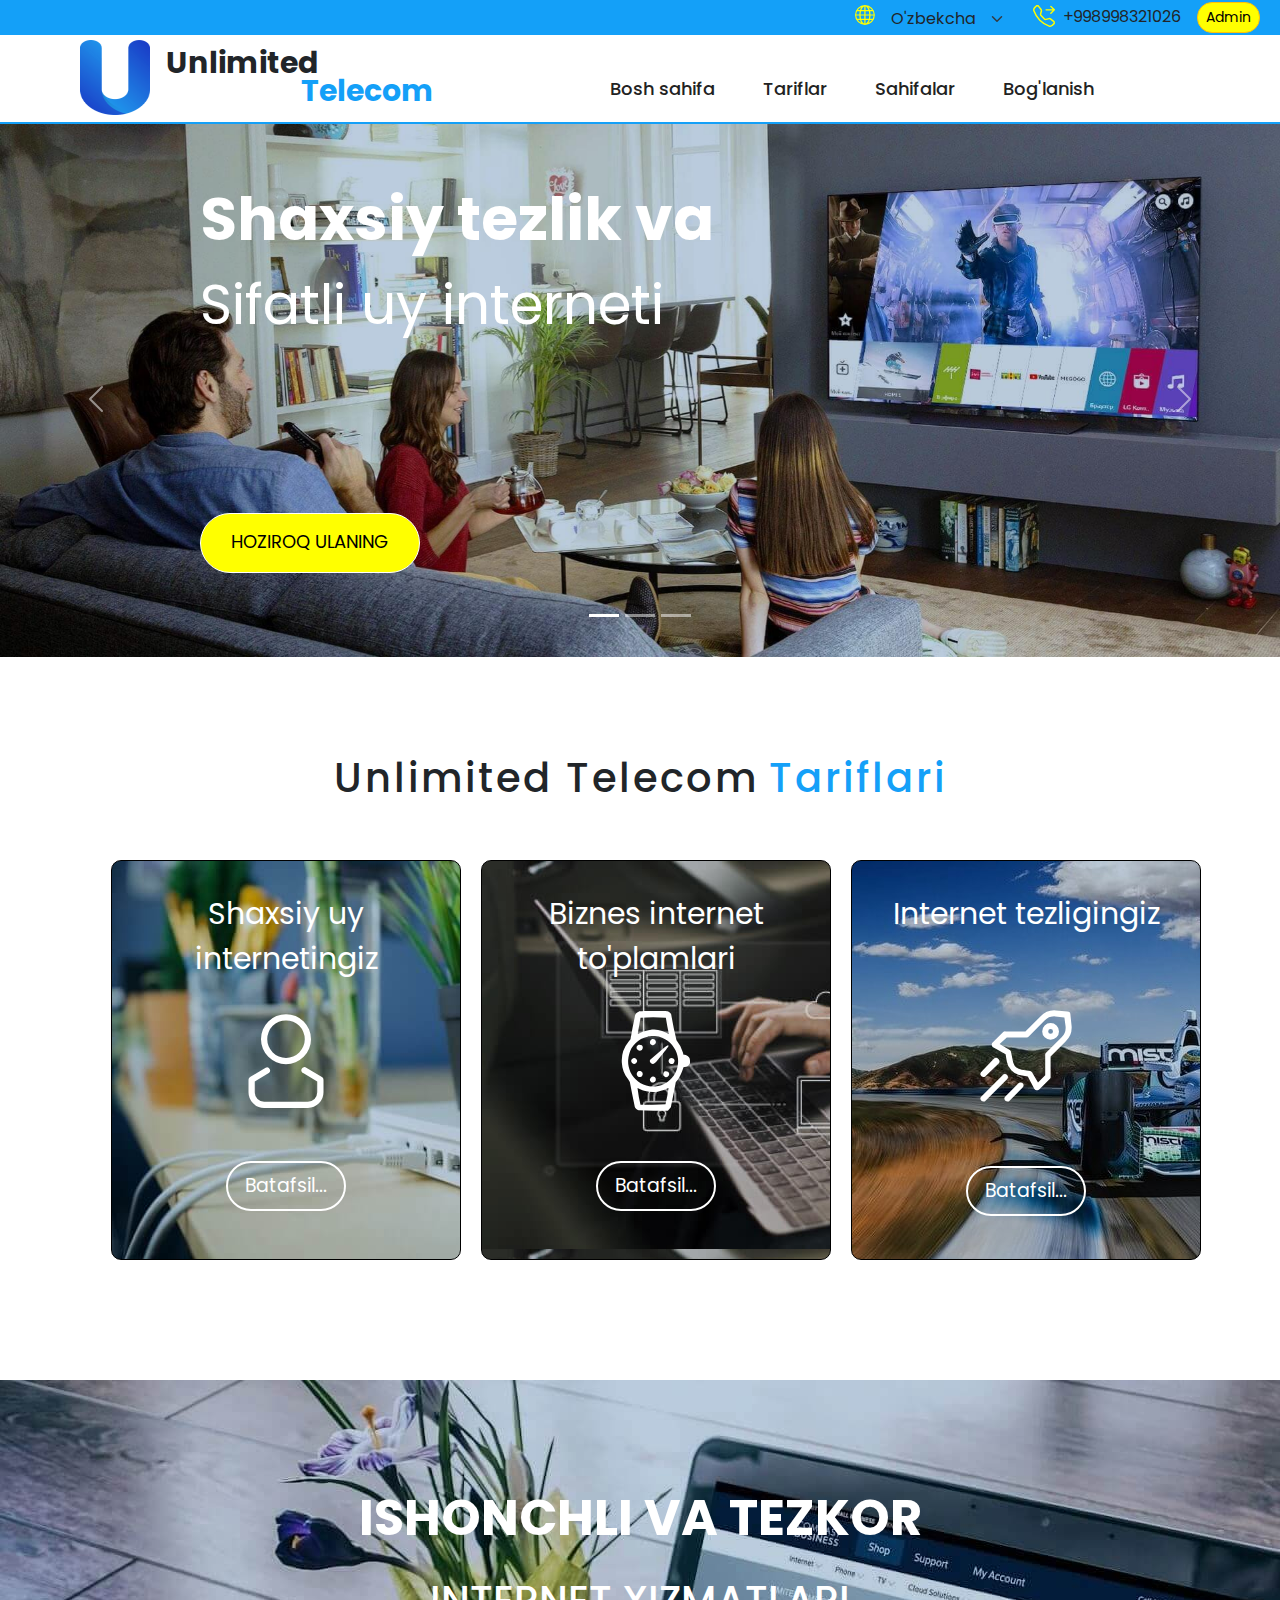
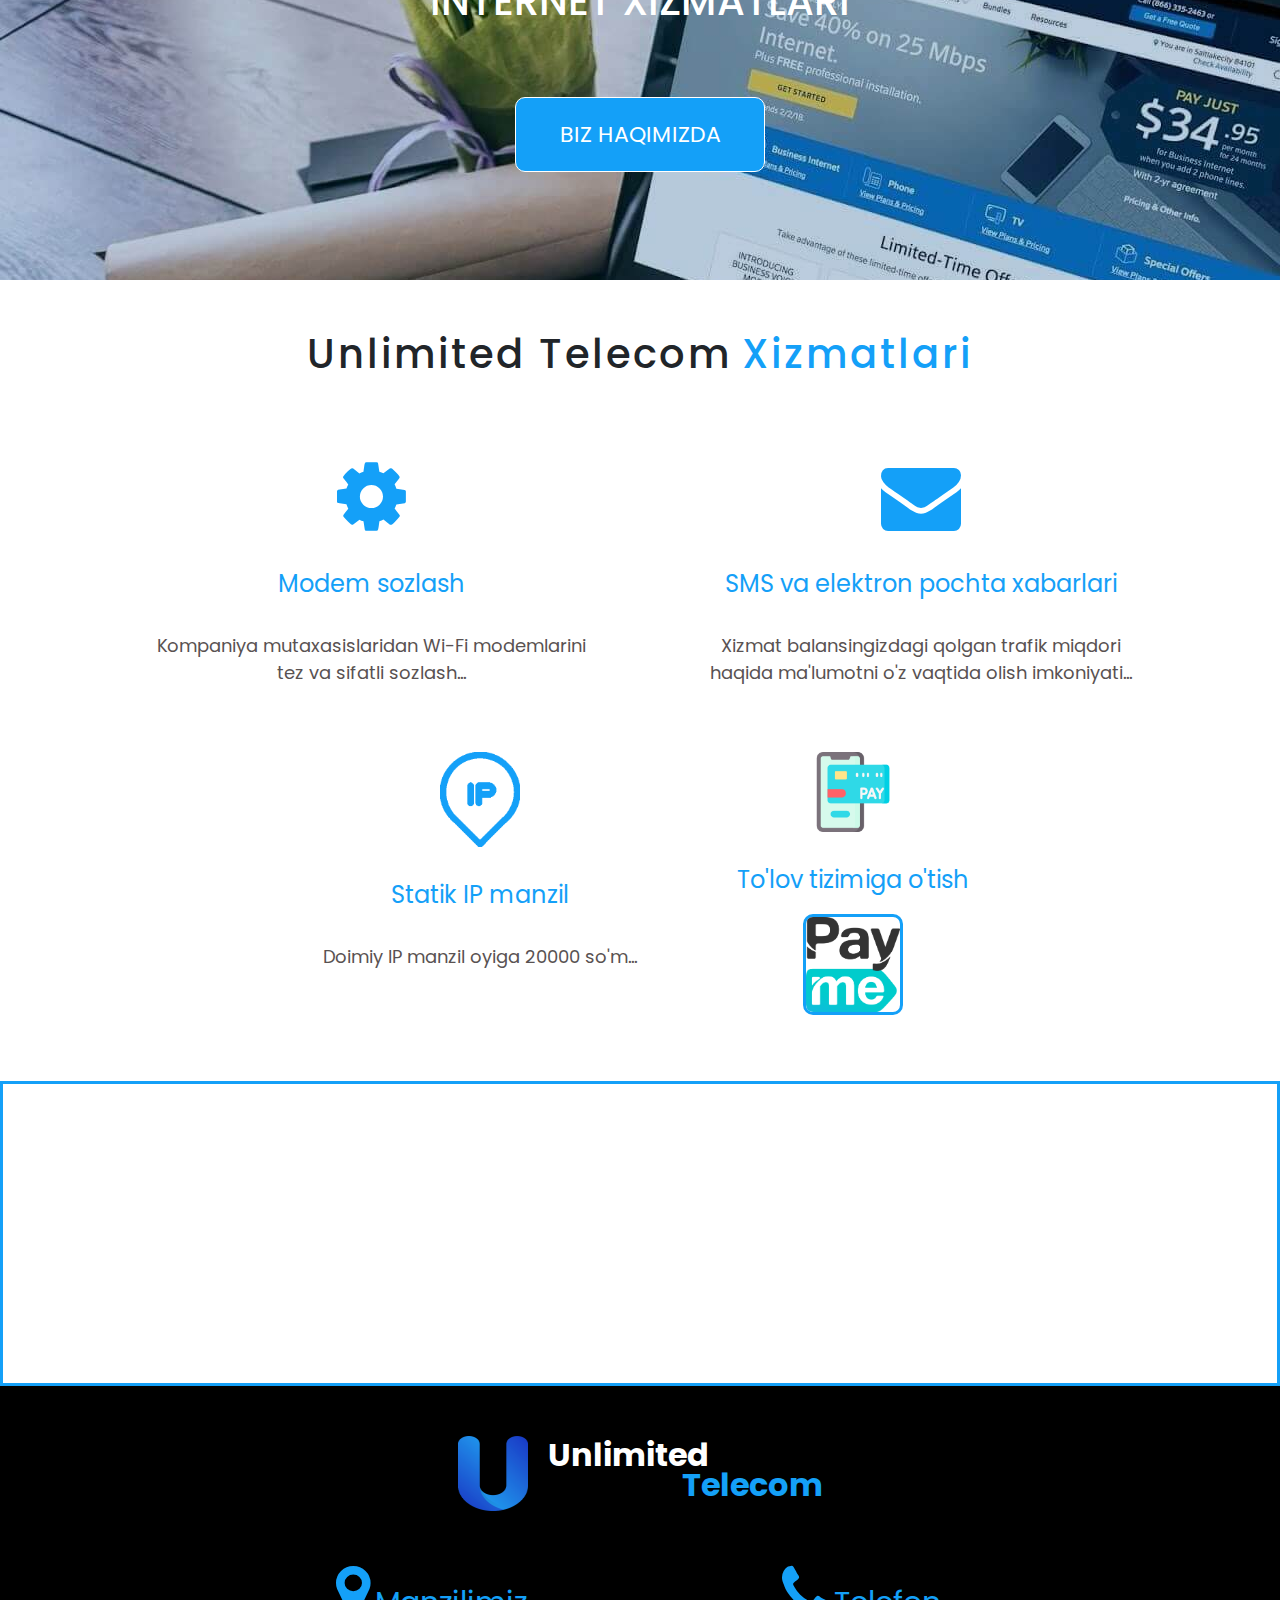
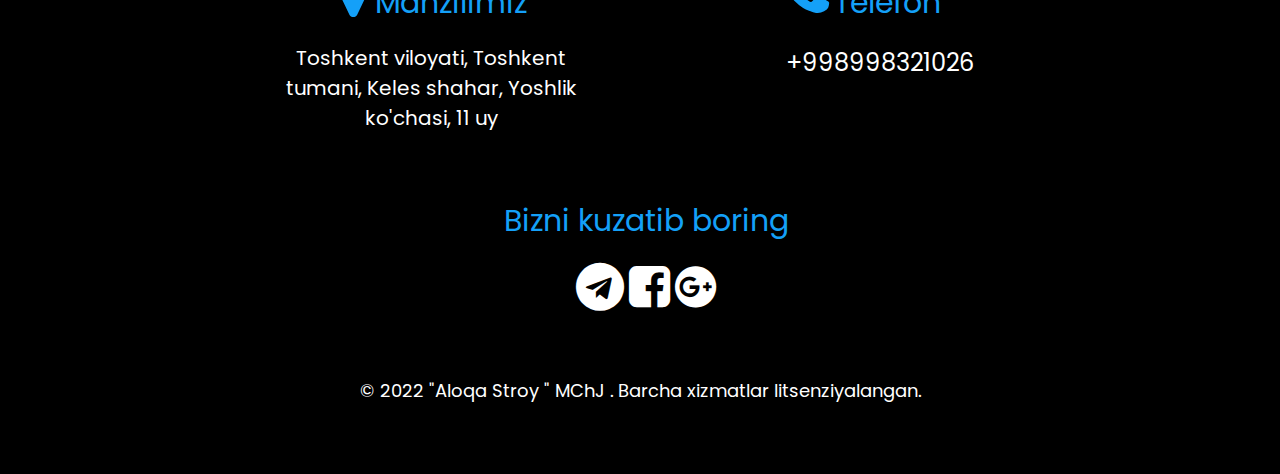
==== index.html @ fbd5d4fa "resposive" ====
<!DOCTYPE html>
<html lang="en">
  <head>
    <meta charset="UTF-8" />
    <meta http-equiv="X-UA-Compatible" content="IE=edge" />
    <meta name="viewport" content="width=device-width, initial-scale=1.0" />
    <!--Favicon link-->

    <link
      rel="apple-touch-icon"
      sizes="76x76"
      href="./favicon/apple-touch-icon.png"
    />
    <link
      rel="icon"
      type="image/png"
      sizes="32x32"
      href="./favicon/favicon-32x32.png" />
    <link
      rel="icon"
      type="image/png"
      sizes="16x16"
      href="./favicon/favicon-16x16.png"
    />
    <link rel="manifest" href="./favicon/site.webmanifest" />
    <link
      rel="mask-icon"
      href="./favicon/safari-pinned-tab.svg"
      color="#5bbad5"
    />
    <meta name="msapplication-TileColor" content="#da532c" />
    <meta name="theme-color" content="#ffffff" />

    <!--Icons link-->
    <link
      rel="stylesheet"
      href="https://cdnjs.cloudflare.com/ajax/libs/font-awesome/4.7.0/css/font-awesome.min.css"
    />
    <link
      rel="stylesheet"
      href="https://maxcdn.bootstrapcdn.com/font-awesome/4.7.0/css/font-awesome.min.css"
    />
    <link
      href="https://fonts.googleapis.com/icon?family=Material+Icons"
      rel="stylesheet"
    />
    
    <title>Unlimited Telecom</title>
    <!-- Bootstrap -->
    <link rel="stylesheet" href="css/bootstrap-reboot.min.css" />
    <link rel="stylesheet" href="css/bootstrap-grid.min.css" />
    <link rel="stylesheet" href="css/bootstrap.min.css" />
    <link rel="stylesheet" href="css/main.min.css" />
    <link rel="stylesheet" href="./css/navbar.css">
  </head>
  <body>

      <!-- Header -->

    <header class="header"> 
      <div class="container header__container justify-content-between">
        <ul class=" header__admin d-flex list-unstyled gap-3 justify-content-end">
          <li class="d-flex gap-2">
            <svg class="header__globus" xmlns="http://www.w3.org/2000/svg" width="26" height="26" fill="yellow" class="bi bi-globe" viewBox="0 0 16 16">
              <path d="M0 8a8 8 0 1 1 16 0A8 8 0 0 1 0 8zm7.5-6.923c-.67.204-1.335.82-1.887 1.855A7.97 7.97 0 0 0 5.145 4H7.5V1.077zM4.09 4a9.267 9.267 0 0 1 .64-1.539 6.7 6.7 0 0 1 .597-.933A7.025 7.025 0 0 0 2.255 4H4.09zm-.582 3.5c.03-.877.138-1.718.312-2.5H1.674a6.958 6.958 0 0 0-.656 2.5h2.49zM4.847 5a12.5 12.5 0 0 0-.338 2.5H7.5V5H4.847zM8.5 5v2.5h2.99a12.495 12.495 0 0 0-.337-2.5H8.5zM4.51 8.5a12.5 12.5 0 0 0 .337 2.5H7.5V8.5H4.51zm3.99 0V11h2.653c.187-.765.306-1.608.338-2.5H8.5zM5.145 12c.138.386.295.744.468 1.068.552 1.035 1.218 1.65 1.887 1.855V12H5.145zm.182 2.472a6.696 6.696 0 0 1-.597-.933A9.268 9.268 0 0 1 4.09 12H2.255a7.024 7.024 0 0 0 3.072 2.472zM3.82 11a13.652 13.652 0 0 1-.312-2.5h-2.49c.062.89.291 1.733.656 2.5H3.82zm6.853 3.472A7.024 7.024 0 0 0 13.745 12H11.91a9.27 9.27 0 0 1-.64 1.539 6.688 6.688 0 0 1-.597.933zM8.5 12v2.923c.67-.204 1.335-.82 1.887-1.855.173-.324.33-.682.468-1.068H8.5zm3.68-1h2.146c.365-.767.594-1.61.656-2.5h-2.49a13.65 13.65 0 0 1-.312 2.5zm2.802-3.5a6.959 6.959 0 0 0-.656-2.5H12.18c.174.782.282 1.623.312 2.5h2.49zM11.27 2.461c.247.464.462.98.64 1.539h1.835a7.024 7.024 0 0 0-3.072-2.472c.218.284.418.598.597.933zM10.855 4a7.966 7.966 0 0 0-.468-1.068C9.835 1.897 9.17 1.282 8.5 1.077V4h2.355z"/>
            </svg>
            
          <select class="form-select form-select-sm border-0 header__select " aria-label=".form-select-sm example">
            <option value="uz">O'zbekcha</option>
            <option value="ru">Русский</option>
          </select>
          </li>
          <li class=" header__contact d-flex gap-2">
            <svg xmlns="http://www.w3.org/2000/svg" width="22" height="22" fill="yellow" class="bi bi-telephone-forward" viewBox="0 0 16 16">
              <path d="M3.654 1.328a.678.678 0 0 0-1.015-.063L1.605 2.3c-.483.484-.661 1.169-.45 1.77a17.568 17.568 0 0 0 4.168 6.608 17.569 17.569 0 0 0 6.608 4.168c.601.211 1.286.033 1.77-.45l1.034-1.034a.678.678 0 0 0-.063-1.015l-2.307-1.794a.678.678 0 0 0-.58-.122l-2.19.547a1.745 1.745 0 0 1-1.657-.459L5.482 8.062a1.745 1.745 0 0 1-.46-1.657l.548-2.19a.678.678 0 0 0-.122-.58L3.654 1.328zM1.884.511a1.745 1.745 0 0 1 2.612.163L6.29 2.98c.329.423.445.974.315 1.494l-.547 2.19a.678.678 0 0 0 .178.643l2.457 2.457a.678.678 0 0 0 .644.178l2.189-.547a1.745 1.745 0 0 1 1.494.315l2.306 1.794c.829.645.905 1.87.163 2.611l-1.034 1.034c-.74.74-1.846 1.065-2.877.702a18.634 18.634 0 0 1-7.01-4.42 18.634 18.634 0 0 1-4.42-7.009c-.362-1.03-.037-2.137.703-2.877L1.885.511zm10.762.135a.5.5 0 0 1 .708 0l2.5 2.5a.5.5 0 0 1 0 .708l-2.5 2.5a.5.5 0 0 1-.708-.708L14.293 4H9.5a.5.5 0 0 1 0-1h4.793l-1.647-1.646a.5.5 0 0 1 0-.708z"/>
            </svg>
            <a class="  text-decoration-none text-dark" href="tel:+998998321026">+998998321026</a>
          </li>
          <li>
            <button type="button" class="btn btn-warning btn-sm header__admin-btn">Admin</button>
          </li>
        </ul>
        <div class="d-flex justify-content-between ">
          <div class="header__logo d-flex gap-3 ">
            <a href="index.html">  <img class="header__logo-img" src="./images/logo_free-file.png" alt=""></a>
            <div class="header__logo-names">
              <h2 class="header__logo-nameone">Unlimited</h2>
              <h2 class="header__logo-nametwo">Telecom</h2>
            </div>
            <nav class="header__nav">
              <ul  class="header__list d-flex text-center gap-5 list-unstyled">
                <li class="header__item">
                  <a class=" header__link text-decoration-none" href="">Bosh sahifa</a>
                </li>
                <li class="header__item">
                  <a  class=" header__link text-decoration-none" href="">Tariflar</a>
                </li>
                <li class="header__item">
                  <a  class=" header__link text-decoration-none" href="">Sahifalar</a>
                </li>
                <li class="header__item">
                  <a  class=" header__link text-decoration-none" href="">Bog'lanish</a>
                </li>
              </ul>
            </nav>
        </div>
        <button class=" header__offcanvas btn btn-ligth" type="button" data-bs-toggle="offcanvas" data-bs-target="#offcanvasRight" aria-controls="offcanvasRight">
          ☰
        </button>

        <div class="offcanvas offcanvas-end" tabindex="-1" id="offcanvasRight" aria-labelledby="offcanvasRightLabel">
          <div class="offcanvas-header">
            <h5 id="offcanvasRightLabel">Offcanvas right</h5>
            <button type="button" class="btn-close text-reset" data-bs-dismiss="offcanvas" aria-label="Close"></button>
          </div>
          <div class="offcanvas-body">
            ...
          </div>
        </div>

      </div>

    </header>

    <!-- Hero section -->

    <section class="hero">
      <div class="container">
        <div class="hero__prase">
          <p class="hero__praseone">Shaxsiy tezlik va</p>
          <p class="hero__prasetwo"> Sifatli uy interneti</p>
          <a class="hero__link" href="#">
          <button class="hero__btn">HOZIROQ ULANING</button>
          </a>
        </div>
        <div id="carouselExampleDark" class=" carousel carousel-ligth slide" data-bs-ride="carousel">
          <div class="hero__indicator carousel-indicators">
            <button type="button" data-bs-target="#carouselExampleDark" data-bs-slide-to="0" class="carousel__size  active" aria-current="true" aria-label="Slide 1"></button>
            <button type="button" data-bs-target="#carouselExampleDark" data-bs-slide-to="1" class="carousel__size " aria-label="Slide 2"></button>
            <button type="button" data-bs-target="#carouselExampleDark" data-bs-slide-to="2" class="carousel__size " aria-label="Slide 3"></button>
          </div>
          <div class="carousel-inner carousel__inner">
            <div class="carousel-item active carousel__item" data-bs-interval="2000">
              <img src="./images/imgone.jpg" class="d-block w-100" alt="...">

            </div>
            <div class="carousel-item carousel__item" data-bs-interval="2000">
              <img src="./images/1920.jpg" class="d-block w-100" alt="...">
             
            </div>
            <div class="carousel-item carousel__item"  data-bs-interval="2000">
              <img src="./images/1924.jpg" class="d-block w-100" alt="...">
              
            </div>
          </div>
          <button class=" hero__prev carousel-control-prev " type="button" data-bs-target="#carouselExampleDark" data-bs-slide="prev">
            <span class="carousel__size carousel-control-prev-icon " aria-hidden="true"></span>
            <span class="visually-hidden">Previous</span>
          </button>
          <button class="hero__prev carousel-control-next" type="button" data-bs-target="#carouselExampleDark" data-bs-slide="next">
            <span class="carousel__size carousel-control-next-icon" aria-hidden="true"></span>
            <span class="visually-hidden">Next</span>
          </button>
        </div>

      </div>
    </section>

    <!-- Traffic section -->

    <section class="traffic">
      <div class="container">
        <div class="d-flex text-center justify-content-center">
          <h2 class="traffic__textname">Unlimited Telecom </h2>
          <h2 class="traffic__textnametwo"> Tariflari</h2>
        </div>
       

        <ul class="traffic__list  d-flex text-center justify-content-center">
          <li class="traffic__lists list-unstyled" style="background-image: url(./images/homes.jpg);">
            <p class="traffic__title">Shaxsiy uy internetingiz</p>
            <svg
            class="traffic__personal"
            viewBox="0 0 32 32"
            xmlns="http://www.w3.org/2000/svg">
            <defs>
              <style>.cls-1 {fill: #fff;}</style></defs>
            <g data-name="Layer 19" id="Layer_19">
              <path
                class="cls-1"
                d="M16 17a8 8 0 1 1 8-8 8 8 0 0 1-8 8Zm0-14a6 6 0 1 0 6 6 6 6 0 0 0-6-6ZM23 31H9a5 5 0 0 1-5-5v-4a1 1 0 0 1 .49-.86l5-3a1 1 0 0 1 1 1.72L6 22.57V26a3 3 0 0 0 3 3h14a3 3 0 0 0 3-3v-3.43l-4.51-2.71a1 1 0 1 1 1-1.72l5 3A1 1 0 0 1 28 22v4a5 5 0 0 1-5 5Z"
              />
            </g>
          </svg>
          <a class="traffic__link d-flex text-center justify-content-center" href="#"><button class="traffic__btn">Batafsil...</button></a>
          </li>
          <li class="traffic__lists list-unstyled " style="background-image: url(./images/businessall.jpg);">
            <p class="traffic__title">Biznes internet to'plamlari</p>
            <svg
              class="traffic__watch"
              version="1"
              xmlns="http://www.w3.org/2000/svg"
              viewBox="0 0 207 300"
            >
              <g fill="#fff">
                <path
                  d="M52 2c-5 1-10 5-11 10l-8 39-6 34-6 7a90 90 0 0 0-20 63c1 19 7 35 19 50l5 8 7 36 8 39c1 4 7 9 11 10l46 1h42l4-4 5-6 8-40 7-36 6-7c6-9 12-21 15-31 2-7 2-7 5-7 6 0 13-4 16-10 1-4 1-12-1-17-2-4-8-9-14-10h-4l-2-7a104 104 0 0 0-19-36 1063 1063 0 0 1-16-78c-2-4-6-7-11-9S57 0 52 1zm81 18a1132 1132 0 0 0 9 49l-5-2c-12-7-34-12-48-11-11 2-23 5-32 9-7 3-8 4-8 2l8-47 38-1 38 1zm-17 58c21 7 36 20 46 40a75 75 0 1 1-139 12c3-13 9-24 19-33 10-11 22-17 36-20 10-3 29-2 38 1zM56 235c15 7 36 10 52 7a123 123 0 0 0 33-11 418 418 0 0 1-9 49l-38 1H57l-5-23-4-27 8 4z"
                />
                <path
                  d="M91 85c-5 2-7 9-5 13 1 2 6 5 9 5l5-3c8-6 0-19-9-15zm-41 17-4 4c-4 9 7 17 15 11 4-4 4-10 0-14-3-2-8-3-11-1zm77 9-41 35c-2 3-1 7 2 10 6 6 10 4 20-8 23-28 33-41 33-43 0-4-3-3-14 6zm-95 33c-4 3-4 8 0 12s8 4 12 0c4-3 4-9 0-12-3-4-9-4-12 0zm112-1c-7 8 1 19 11 15 3-2 5-7 4-11-2-6-10-8-15-4zm-94 38c-3 2-5 7-4 10 2 8 12 10 16 3 2-3 2-5 1-9-2-4-8-6-13-4zm80 0c-4 2-6 9-4 13l5 4c8 3 16-7 10-14-3-3-7-4-11-3zm-42 19c-4 4-4 8 0 12 3 3 7 4 11 1 3-1 4-3 4-8 0-8-10-11-15-5z"
                />
              </g>
            </svg>
          <a  class="traffic__link d-flex text-center justify-content-center" href="#"><button class="traffic__btn">Batafsil...</button></a>
          </li>
          <li class="traffic__lists list-unstyled " style="background-image: url(./images/5052f9769616a85.jpg);">
            <p class="traffic__title">Internet tezligingiz</p>
            <svg
            class="traffic__racket"
            id="Layer_1"
            data-name="Layer 1"
            xmlns="http://www.w3.org/2000/svg"
            viewBox="0 0 200 200"
          >
            <defs>
              <style>
                .cls-1 {
                  fill: #fff;
                }
              </style>
            </defs>
            <path
              class="cls-1"
              d="M119 157a5 5 0 0 1-1 0 5 5 0 0 1-4-2l-11-21-12-2a28 28 0 0 1-23-23l-2-12-20-11a5 5 0 0 1-3-4 5 5 0 0 1 1-4l18-18a5 5 0 0 1 4-1h33l25-25a32 32 0 0 1 26-10l19 2a5 5 0 0 1 5 5l2 19a32 32 0 0 1-10 26l-25 25v33a5 5 0 0 1-1 4l-18 18a5 5 0 0 1-3 1ZM56 80l17 10a5 5 0 0 1 2 3l3 15a18 18 0 0 0 15 15l14 2a5 5 0 0 1 3 2l10 17 12-12V99a5 5 0 0 1 1-4l26-26a22 22 0 0 0 7-18l-2-15-15-2a22 22 0 0 0-18 7l-26 26a5 5 0 0 1-4 2H68ZM29 176a5 5 0 0 1-3-9l35-35a5 5 0 1 1 7 7l-35 35a5 5 0 0 1-4 2ZM29 135a5 5 0 0 1-4-8l21-22a5 5 0 1 1 8 8l-22 21a5 5 0 0 1-3 1ZM69 176a5 5 0 0 1-3-9l21-21a5 5 0 1 1 7 7l-21 21a5 5 0 0 1-4 2Z"
            />
            <path
              class="cls-1"
              d="M141 73a14 14 0 1 1 14-14 14 14 0 0 1-14 14Zm0-18a4 4 0 1 0 4 4 4 4 0 0 0-4-4Z"
            />
          </svg>
          <a  class="traffic__link d-flex text-center justify-content-center " href="#"><button class="traffic__btn">Batafsil...</button></a>
          </li>  
        </ul>

      </div>

    </section>

    <!-- Limited section -->

    <section class="limited">
      <div class="container limited__container"  style="background-image: url(./images/main1.jpg);">

        <p class="limited__textone">ISHONCHLI VA TEZKOR</p>
        <p class="limited__texttwo">INTERNET XIZMATLARI</p>
        <a class="limited__link" href="#">
          <button class="limited__btn">
            BIZ HAQIMIZDA
          </button>
        </a>



      </div>
    </section>

    <!-- Services section -->

    <section class="services">
      <div class="container">
        <div class="d-flex text-center justify-content-center">
          <h2 class="services__textname">Unlimited Telecom </h2>
          <h2 class="services__textnametwo"> Xizmatlari</h2>
        </div>
        <ul class="services__list">
          <li class="services__item">
            <i
              class="fa fa-cog fa-spin"
              style="font-size: 80px; color: #14a0f8"
            ></i>
            <p class="services__text">Modem sozlash</p>
            <p class="services__textone">Kompaniya mutaxasislaridan Wi-Fi modemlarini tez va sifatli
              sozlash...</p>
          </li>
          <li class="services__item">
            <i
            class="fa fa-envelope"
            style="font-size: 80px; color: #14a0f8"
          ></i>
            <p class="services__text"> SMS va elektron pochta xabarlari</p>
            <p  class="services__textone"> Xizmat balansingizdagi qolgan trafik miqdori haqida ma'lumotni o'z
              vaqtida olish imkoniyati...</p>
          </li>
          <li class="services__item services__fexid">
            <img class="services__imgone" src="./images/1-1 (3)9ea39e91-9838-4a1a-b632-09c59af2a9ab.png" alt="">
            <p class="services__text">Statik IP manzil</p>
            <p  class="services__textone">Doimiy IP manzil oyiga 20000 so'm...</p>
          </li>
          <li class="services__item">
            <img class="services__payments" src="./images/cashless-payment.png" alt="">
            <p class="services__text">To'lov tizimiga o'tish</p>
            <a  class="services__textone" href="https://payme.uz/home/main">
              <img class="services__payme " src="./images/payme.png" alt="">
            </a>
          </li>
        </ul>

      </div>

    </section>

    <!-- Maps section -->

    <section class="maps">
      <div class="maps__locat">
        <iframe
          style="width: 100%;"
          src="https://www.google.com/maps/embed?pb=!1m18!1m12!1m3!1d2992.5109939090667!2d69.2194013154264!3d41.40642497926242!2m3!1f0!2f0!3f0!3m2!1i1024!2i768!4f13.1!3m3!1m2!1s0x0%3A0x7f1d8f6a76070804!2zNDHCsDI0JzIzLjEiTiA2OcKwMTMnMTcuNyJF!5e0!3m2!1sen!2s!4v1654163958910!5m2!1sen!2s"
          width="1900"
          height="300"
          style="border: 0"
          allowfullscreen=""
          loading="lazy"
          referrerpolicy="no-referrer-when-downgrade"
        ></iframe>
      </div>

    </section>

    <!-- Footer section -->

    <section class="footer">
      <div class="container">
        <div class="footer__logo">
          <a class="footer__linkimg" href="#">
            <img class="footer__img" src="./images/logo_free-file.png" alt="" />
          </a>
          <div class="footer__logoname">
            <h2 class="footer__name">Unlimited</h2>
            <h2 class="footer__onename">Telecom</h2>
          </div>
        </div>
        <ul class="footer__list">
          <li class="footer__item">
            <i
              class="fa fa-map-marker"
              style="font-size: 60px; color: #14a0f8"
            ></i>
            <span class="footer__text">Manzilimiz</span>
            <p class="footer__address">
              Toshkent viloyati, Toshkent tumani, Keles shahar, Yoshlik
              ko'chasi, 11 uy
            </p>
          </li>
          <li class="footer__item">
            <i class="fa fa-phone" style="font-size: 60px; color: #14a0f8"></i>
            <span class="footer__text">Telefon</span>
            <p class="footer__phone">
              <a class="footer__contact" href="tel:+998998321026"
                >+998998321026</a
              >
            </p>
          </li>
          <li class="footer__item">
            <p class="footer__text footer__looking">Bizni kuzatib boring</p>
            <a href="#">
              <i class="fa fa-telegram" style="font-size: 48px; color: #fff"></i
            ></a>
            <a href="#"
              ><i
                class="fa fa-facebook-square"
                style="font-size: 48px; color: #fff"
              ></i
            ></a>
            <a href="#"
              ><i
                class="fa fa-google-plus-official"
                style="font-size: 48px; color: #fff"
              ></i
            ></a>
          </li>
        </ul>
        <p class="footer__license">
          © 2022 "Aloqa Stroy " MChJ . Barcha xizmatlar litsenziyalangan.
        </p>

      </div>

    </section>

  

   
    <script src="js/bootstrap.bundle.min.js"></script>
    <script src="js/index.js"></script>
  </body>
</html>
---- css/main.min.css ----
/*! normalize.css v8.0.1 | MIT License | github.com/necolas/normalize.css */html{line-height:1.15;-webkit-text-size-adjust:100%}body{margin:0}main{display:block}h1{font-size:2em;margin:.67em 0}hr{box-sizing:content-box;height:0;overflow:visible}pre{font-family:monospace,monospace;font-size:1em}a{background-color:rgba(0,0,0,0)}abbr[title]{border-bottom:none;text-decoration:underline;-webkit-text-decoration:underline dotted;text-decoration:underline dotted}b,strong{font-weight:bolder}code,kbd,samp{font-family:monospace,monospace;font-size:1em}small{font-size:80%}sub,sup{font-size:75%;line-height:0;position:relative;vertical-align:baseline}sub{bottom:-0.25em}sup{top:-0.5em}img{border-style:none}button,input,optgroup,select,textarea{font-family:inherit;font-size:100%;line-height:1.15;margin:0}button,input{overflow:visible}button,select{text-transform:none}button,[type=button],[type=reset],[type=submit]{-webkit-appearance:button}button::-moz-focus-inner,[type=button]::-moz-focus-inner,[type=reset]::-moz-focus-inner,[type=submit]::-moz-focus-inner{border-style:none;padding:0}button:-moz-focusring,[type=button]:-moz-focusring,[type=reset]:-moz-focusring,[type=submit]:-moz-focusring{outline:1px dotted ButtonText}fieldset{padding:.35em .75em .625em}legend{box-sizing:border-box;color:inherit;display:table;max-width:100%;padding:0;white-space:normal}progress{vertical-align:baseline}textarea{overflow:auto}[type=checkbox],[type=radio]{box-sizing:border-box;padding:0}[type=number]::-webkit-inner-spin-button,[type=number]::-webkit-outer-spin-button{height:auto}[type=search]{-webkit-appearance:textfield;outline-offset:-2px}[type=search]::-webkit-search-decoration{-webkit-appearance:none}::-webkit-file-upload-button{-webkit-appearance:button;font:inherit}details{display:block}summary{display:list-item}template{display:none}[hidden]{display:none}@font-face{font-family:"Poppins";font-style:normal;font-weight:400;font-display:swap;src:url("../fonts/poppins-v20-latin-regular.woff2") format("woff2"),url("../fonts/poppins-v20-latin-regular.woff") format("woff")}@font-face{font-family:"Poppins";font-style:normal;font-weight:500;font-display:swap;src:url("../fonts/poppins-v20-latin-500.woff2") format("woff2"),url("../fonts/poppins-v20-latin-500.woff") format("woff")}@font-face{font-family:"Poppins";font-style:normal;font-weight:700;font-display:swap;src:url("../fonts/poppins-v20-latin-700.woff2") format("woff2"),url("../fonts/poppins-v20-latin-700.woff") format("woff")}html{box-sizing:border-box}*,*::before,*::after{box-sizing:inherit}body{padding:0;margin:0;font-family:"Poppins","Arial",sans-serif;font-size:18px;line-height:1.5}.container{max-width:1536px;padding:0 0px;margin-left:auto;margin-right:auto}.img{max-width:100%;height:auto}.visually-hidden{position:absolute;width:1px;height:1px;margin:-1px;border:0;padding:0;clip:rect(0 0 0 0);overflow:hidden}.header__container{border-bottom:2px solid #14a0f8}.header__contact{margin-top:3px;font-size:16px}.header__admin{max-width:100%;background-color:#14a0f8;height:35px;justify-content:center;padding-top:2px;margin-bottom:0px}.header__admin-btn{border-radius:15px;margin-right:20px;background:#ff0}.header__select{background-color:#14a0f8;font-size:16px;border-radius:20px}.header__logo{margin-left:80px;margin-bottom:5px}.header__logo-img{width:70px;height:75px;margin-top:5px}.header__logo-nameone{font-weight:600;font-size:30px;margin-top:10px;margin-bottom:-8px}.header__logo-nametwo{font-weight:600;font-size:30px;color:#14a0f8;margin-left:135px}.header__list{margin-top:40px;margin-bottom:0px}.header__link{color:#222;font-weight:500}.header__nav{padding-left:160px}.header__offcanvas{display:none;margin-top:10px;background:none;margin-right:20px;width:60px;height:50px;font-size:30px;align-items:center}.carousel__inner{height:550px}.carousel__item{height:550px}.hero{position:relative}.hero__prase{position:absolute;z-index:1001;margin-top:50px;margin-left:200px;color:#fff}.hero__praseone{font-size:60px;font-weight:600;margin-bottom:0px}.hero__prasetwo{font-size:55px;margin-top:0px}.hero__link{position:absolute;margin-top:150px;margin-left:0px}.hero__btn{border:1px solid #fff;background:#ff0;width:220px;height:60px;border-radius:30px;font-size:18px}.traffic{margin-top:80px;margin-bottom:100px}.traffic__textname{font-size:40px;margin-right:10px;letter-spacing:3px}.traffic__textnametwo{font-size:40px;color:#14a0f8;letter-spacing:3px}.traffic__list{margin-top:50px;display:flex;flex-wrap:wrap}.traffic__lists{width:350px;height:400px;margin-right:50px;margin-left:50px;margin-bottom:20px;border:1px solid #000;border-radius:10px;text-align:center}.traffic__personal{width:100px;text-align:center;justify-content:center}.traffic__watch{width:100px;height:100px;text-align:center;justify-content:center}.traffic__racket{width:150px;height:120px;text-align:center;justify-content:center;margin-top:30px}.traffic__title{font-size:30px;color:#fff;margin:30px 5px}.traffic__link{margin-top:50px;text-decoration:none}.traffic__btn{font-size:19px;color:#fff;border:2px solid #fff;width:120px;height:50px;border-radius:25px;background:none}.limited{text-align:center;justify-content:center}.limited__container{width:100%;height:500px;margin-bottom:50px;background-repeat:no-repeat}.limited__textone{padding-top:100px;font-weight:700;font-size:50px;color:#fff}.limited__texttwo{font-weight:500;font-size:40px;color:#fff;padding-bottom:50px}.limited__btn{border:1px solid #fff;background:#14a0f8;width:250px;height:75px;border-radius:10px;font-size:22px;color:#fff}.services__textname{font-size:40px;margin-right:10px;letter-spacing:3px}.services__textnametwo{font-size:40px;color:#14a0f8;letter-spacing:3px}.services__list{display:flex;flex-wrap:wrap;text-align:center;justify-content:center;list-style-type:none;text-decoration:none;margin-top:70px}.services__item{text-align:center;justify-content:center;margin-left:60px;margin-right:80px;margin-bottom:50px}.services__fexid{margin-right:250px;margin-left:20px}.services__text{font-size:24px;color:#14a0f8;font-weight:100;margin-top:30px}.services__textone{text-align:center;max-width:450px;margin-top:30px;font-size:18px;color:#595252}.services__imgone{width:80px}.services__payments{width:80px}.services__payme{width:100px;border:3px solid #14a0f8;border-radius:10px}.services__payme:hover{border:3px solid red}.maps__locat{border:3px solid #14a0f8;width:100%;height:305px;margin-left:0px;margin-left:auto;margin-right:auto}.footer{background:#000;width:100%;padding-bottom:70px}.footer__logo{display:flex;margin-bottom:100px;text-align:center;justify-content:center;padding-top:50px;margin-bottom:50px}.footer__img{width:70px;height:75px;margin-right:20px}.footer__logoname{display:flex;font-size:30px}.footer__name{color:#fff;margin:0px;font-weight:600}.footer__onename{margin-top:30px;margin-left:-27px;color:#14a0f8;font-weight:600}.footer__list{display:flex;flex-wrap:wrap;margin-left:auto;margin-right:auto;text-align:center;justify-content:center}.footer__item{text-align:center;justify-content:center;list-style-type:none;text-decoration:none;width:350px;margin-left:30px;margin-right:50px;margin-bottom:50px}.footer__text{color:#14a0f8;font-size:30px;margin:0px}.footer__looking{margin-top:15px;margin-bottom:20px}.footer__address{color:#fff;margin:0px;font-size:20px;margin-top:18px}.footer__phone{align-items:center;justify-content:center;margin-left:100px}.footer__contact{display:flex;text-decoration:none;color:#fff;font-size:24px;margin-top:20px}.footer__license{color:#fff;margin:0px;text-align:center}@media only screen and (max-width: 1440px){.hero__indicator{top:500px}.traffic__lists{margin-right:30px;margin-left:30px}}@media only screen and (max-width: 1300px){.hero__indicator{top:480px}.traffic__lists{margin-right:10px;margin-left:10px}.services__item{margin-left:40px;margin-right:60px}}@media only screen and (max-width: 1200px){.hero__indicator{top:450px}.traffic__lists{margin-right:5px;margin-left:5px}}@media only screen and (max-width: 1150px){.hero__indicator{top:430px}.hero__link{position:absolute;margin-top:120px;margin-left:0px}.hero__btn{border:1px solid #fff;background:#ff0;width:200px;height:60px;border-radius:30px;font-size:17px}.services__item{margin-left:20px;margin-right:60px}}@media only screen and (max-width: 1100px){.header__nav{padding-left:60px}.hero__indicator{top:380px}.hero__link{position:absolute;margin-top:80px;margin-left:0px}.hero__btn{border:1px solid #fff;background:#ff0;width:180px;height:60px;border-radius:30px;font-size:17px}.hero__prev{top:-100px}.traffic{margin-top:40px}.traffic__lists{margin-right:50px;margin-left:50px}.services__item{margin-left:10px;margin-right:20px}}@media only screen and (max-width: 1000px){.header__logo{margin-left:30px;margin-bottom:5px}.header__nav{padding-left:20px;font-size:16px}.hero__indicator{top:360px}.hero__link{position:absolute;margin-top:70px;margin-left:0px}.hero__btn{width:180px;height:60px;border-radius:30px;font-size:17px}.hero__prev{top:-150px}.services__fexid{margin-right:50px;margin-left:0px}.services__text{font-size:22px;color:#14a0f8;font-weight:100;margin-top:30px}.services__textone{text-align:center;max-width:450px;margin-top:30px;font-size:18px;color:#595252}.services__imgone{width:80px}.services__payments{width:80px}.services__payme{width:100px;border:3px solid #14a0f8;border-radius:10px}}@media only screen and (max-width: 940px){.hero__indicator{top:340px}.hero__link{margin-top:40px;margin-left:0px}.hero__btn{width:160px;height:50px;border-radius:30px;font-size:16px}.hero__prev{top:-150px}.carousel__inner{height:500px}.carousel__item{height:550px}.services__fexid{margin-right:0px;margin-left:0px}.services__text{font-size:20px;color:#14a0f8;font-weight:100;margin-top:30px}.services__textone{text-align:center;max-width:450px;margin-top:30px;font-size:16px;color:#595252}.services__imgone{width:80px}.services__payments{width:80px}.services__payme{width:100px;border:3px solid #14a0f8;border-radius:10px}}@media only screen and (max-width: 880px){.header__logo{margin-left:10px;margin-bottom:5px}.header__nav{padding-left:0px;font-size:15px}.header__logo-img{width:60px;height:65px}.header__logo-nameone{font-size:28px;margin-bottom:-8px}.header__logo-nametwo{font-size:28px;margin-left:125px}.header__item{margin-right:-20px}.hero__prase{margin-top:0px;margin-left:150px}.hero__praseone{font-size:50px;margin-bottom:0px}.hero__prasetwo{font-size:45px}.hero__indicator{top:310px}.hero__link{margin-top:60px;margin-left:0px}.hero__btn{width:160px;height:50px;border-radius:30px;font-size:16px}.hero__prev{height:200px;margin-top:200px}.carousel__inner{height:370px}.carousel__item{height:370px}.limited__container{width:100%;height:400px;margin-bottom:50px}.limited__textone{padding-top:50px;font-size:40px}.limited__texttwo{font-size:30px;padding-bottom:50px}.limited__btn{width:200px;height:70px;font-size:18px}.services__item{margin-left:40px;margin-right:30px}}@media only screen and (max-width: 800px){.hero__indicator{height:50px;top:280px}.hero__prev{top:-150px}.carousel__inner{height:350px}.carousel__item{height:350px}}@media only screen and (max-width: 760px){.header__logo{margin-left:30px;margin-bottom:5px}.header__nav{display:none}.header__offcanvas{display:block}.hero__prase{margin-top:0px;margin-left:100px}.hero__praseone{font-size:40px;margin-bottom:0px}.hero__prasetwo{font-size:35px}.hero__indicator{height:50px;top:260px}.hero__prev{top:-150px}.carousel__inner{height:300px}.carousel__item{height:300px}.traffic{margin-bottom:50px;margin-top:40px}.traffic__textname{font-size:30px;letter-spacing:3px}.traffic__textnametwo{font-size:30px;letter-spacing:3px}.limited__container{width:100%;height:350px;margin-bottom:50px}.limited__textone{padding-top:50px;font-size:40px}.limited__texttwo{font-size:30px;padding-bottom:50px}.limited__btn{width:200px;height:70px;font-size:18px}.services__textname{font-size:30px;margin-right:10px}.services__textnametwo{font-size:30px}}@media only screen and (max-width: 680px){.hero__link{margin-top:30px;margin-left:0px}.hero__btn{width:120px;height:30px;border-radius:30px;font-size:12px}.hero__indicator{height:50px;top:230px}.hero__prev{top:-170px}.carousel__inner{height:250px}.carousel__item{height:300px}}@media only screen and (max-width: 600px){.hero__prase{margin-top:0px;margin-left:100px}.hero__praseone{font-size:30px;margin-bottom:0px}.hero__prasetwo{font-size:30px}.hero__link{margin-top:10px;margin-left:0px}.hero__btn{width:120px;height:30px;border-radius:30px;font-size:12px}.hero__indicator{height:50px;top:170px;font-size:14px}.hero__prev{top:-190px}.carousel__inner{height:200px}.carousel__item{height:250px}.traffic{margin-top:30px;margin-bottom:50px}.traffic__textname{font-size:24px;letter-spacing:3px}.traffic__textnametwo{font-size:24px;letter-spacing:3px}.limited__container{width:100%;height:300px;margin-bottom:50px}.limited__textone{padding-top:20px;font-size:30px}.limited__texttwo{font-size:25px;padding-bottom:40px}.limited__btn{width:160px;height:50px;font-size:18px}.services__textname{font-size:24px;margin-right:10px}.services__textnametwo{font-size:24px}.footer__text{font-size:24px}.footer__address{font-size:16px}.footer__contact{font-size:20px}.footer__phone{align-items:center;justify-content:center;margin-left:100px}}@media only screen and (max-width: 520px){.hero__indicator{height:50px;top:150px;font-size:14px}.hero__prev{height:100px;top:-150px}.carousel__inner{height:180px}.carousel__item{height:200px}.traffic{margin-top:30px;margin-bottom:50px}.traffic__lists{margin-right:10px;margin-left:10px}.traffic__textname{font-size:20px;letter-spacing:3px}.traffic__textnametwo{font-size:20px;letter-spacing:3px}.services__textname{font-size:20px;margin-right:10px}.services__textnametwo{font-size:20px}}@media only screen and (max-width: 480px){.hero__indicator{height:50px;top:150px}.hero__btn{width:80px;height:30px;border-radius:30px;font-size:10px}}@media only screen and (max-width: 450px){.header__logo{margin-left:10px;margin-bottom:0px}.header__logo-img{width:55px;height:60px}.header__logo-nameone{font-size:24px;margin-bottom:-8px}.header__logo-nametwo{font-size:24px;margin-left:106px}.header__contact{margin-top:3px;font-size:14px}.header__admin{max-width:100%;background-color:#14a0f8;height:35px;justify-content:center;padding-top:3px;margin-bottom:0px}.header__admin-btn{border-radius:15px;margin-right:5px;background:#ff0}.header__select{background-color:#14a0f8;font-size:14px;border-radius:20px}.hero__prase{margin-top:0px;margin-left:60px}.hero__praseone{font-size:25px;margin-bottom:0px}.hero__prasetwo{font-size:25px}.hero__link{margin-top:10px;margin-left:0px}.hero__btn{width:80px;height:25px;border-radius:30px;font-size:8px}.hero__indicator{height:50px;top:150px;font-size:14px}.hero__prev{height:100px;top:-160px}.carousel__size{width:20px;height:20px}.limited__container{width:100%;height:250px;margin-bottom:30px}.limited__textone{padding-top:20px;font-size:24px}.limited__texttwo{font-size:20px;padding-bottom:40px}.limited__btn{width:120px;height:40px;font-size:14px}}@media only screen and (max-width: 400px){.hero__indicator{height:50px;top:130px;font-size:14px}.hero__prev{height:100px;top:-170px}.carousel__inner{height:150px}.carousel__item{height:150px}.traffic{margin-top:30px}.traffic__list{padding:0px}.traffic__lists{width:300px;height:380px;border:1px solid #000;border-radius:10px;text-align:center;margin-right:10px;margin-left:10px}.traffic__title{font-size:24px;margin:30px 5px}.services__list{padding:0px}.footer__item{margin-bottom:20px}.footer__text{font-size:20px}.footer__address{font-size:16px}.footer__contact{font-size:18px}.footer__phone{align-items:center;justify-content:center;margin-left:30px}.footer__license{font-size:16px}}@media only screen and (max-width: 376px){.header__offcanvas{font-size:20px}.header__logo{margin-left:5px;margin-bottom:0px}.header__logo-img{width:50px;height:55px}.header__logo-nameone{font-size:22px;margin-bottom:-8px}.header__logo-nametwo{font-size:22px;margin-left:98px}.header__select{font-size:12px;border-radius:20px}.header__contact{margin-top:6px;font-size:12px}.header__admin-btn{font-size:12px}.header__globus{margin-left:5px}.hero__prase{margin-top:0px;margin-left:50px}.hero__praseone{font-size:22px;margin-bottom:0px}.hero__prasetwo{font-size:22px}.hero__link{margin-top:0px;margin-left:0px}.hero__btn{width:70px;height:25px;border-radius:30px;font-size:8px}.hero__prev{height:100px;top:-180px}.hero__indicator{height:50px;top:115px;font-size:14px}.carousel__inner{height:160px}.carousel__item{height:100px}.traffic{margin-top:20px}.traffic__textname{font-size:16px;letter-spacing:3px}.traffic__textnametwo{font-size:16px;letter-spacing:3px}.services__textname{font-size:16px;margin-right:0px}.services__textnametwo{font-size:16px}}/*# sourceMappingURL=main.min.css.map */
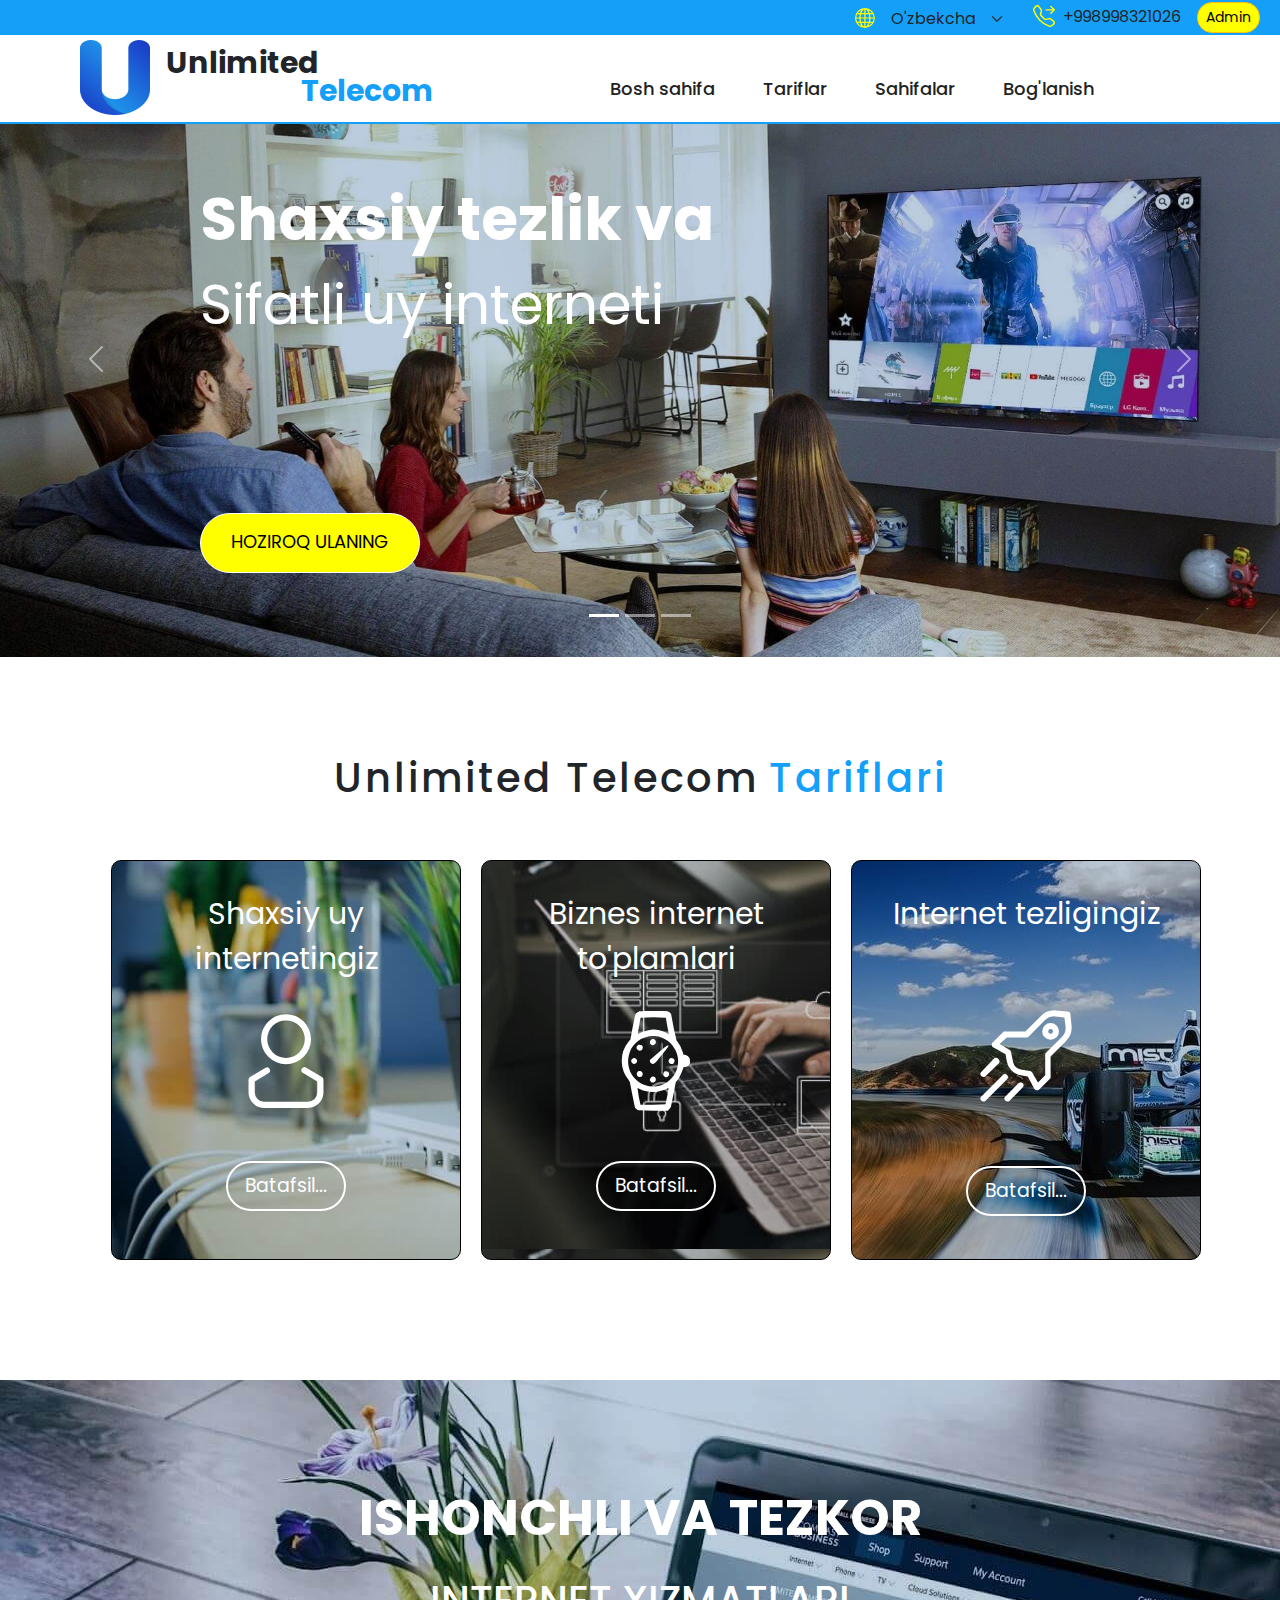
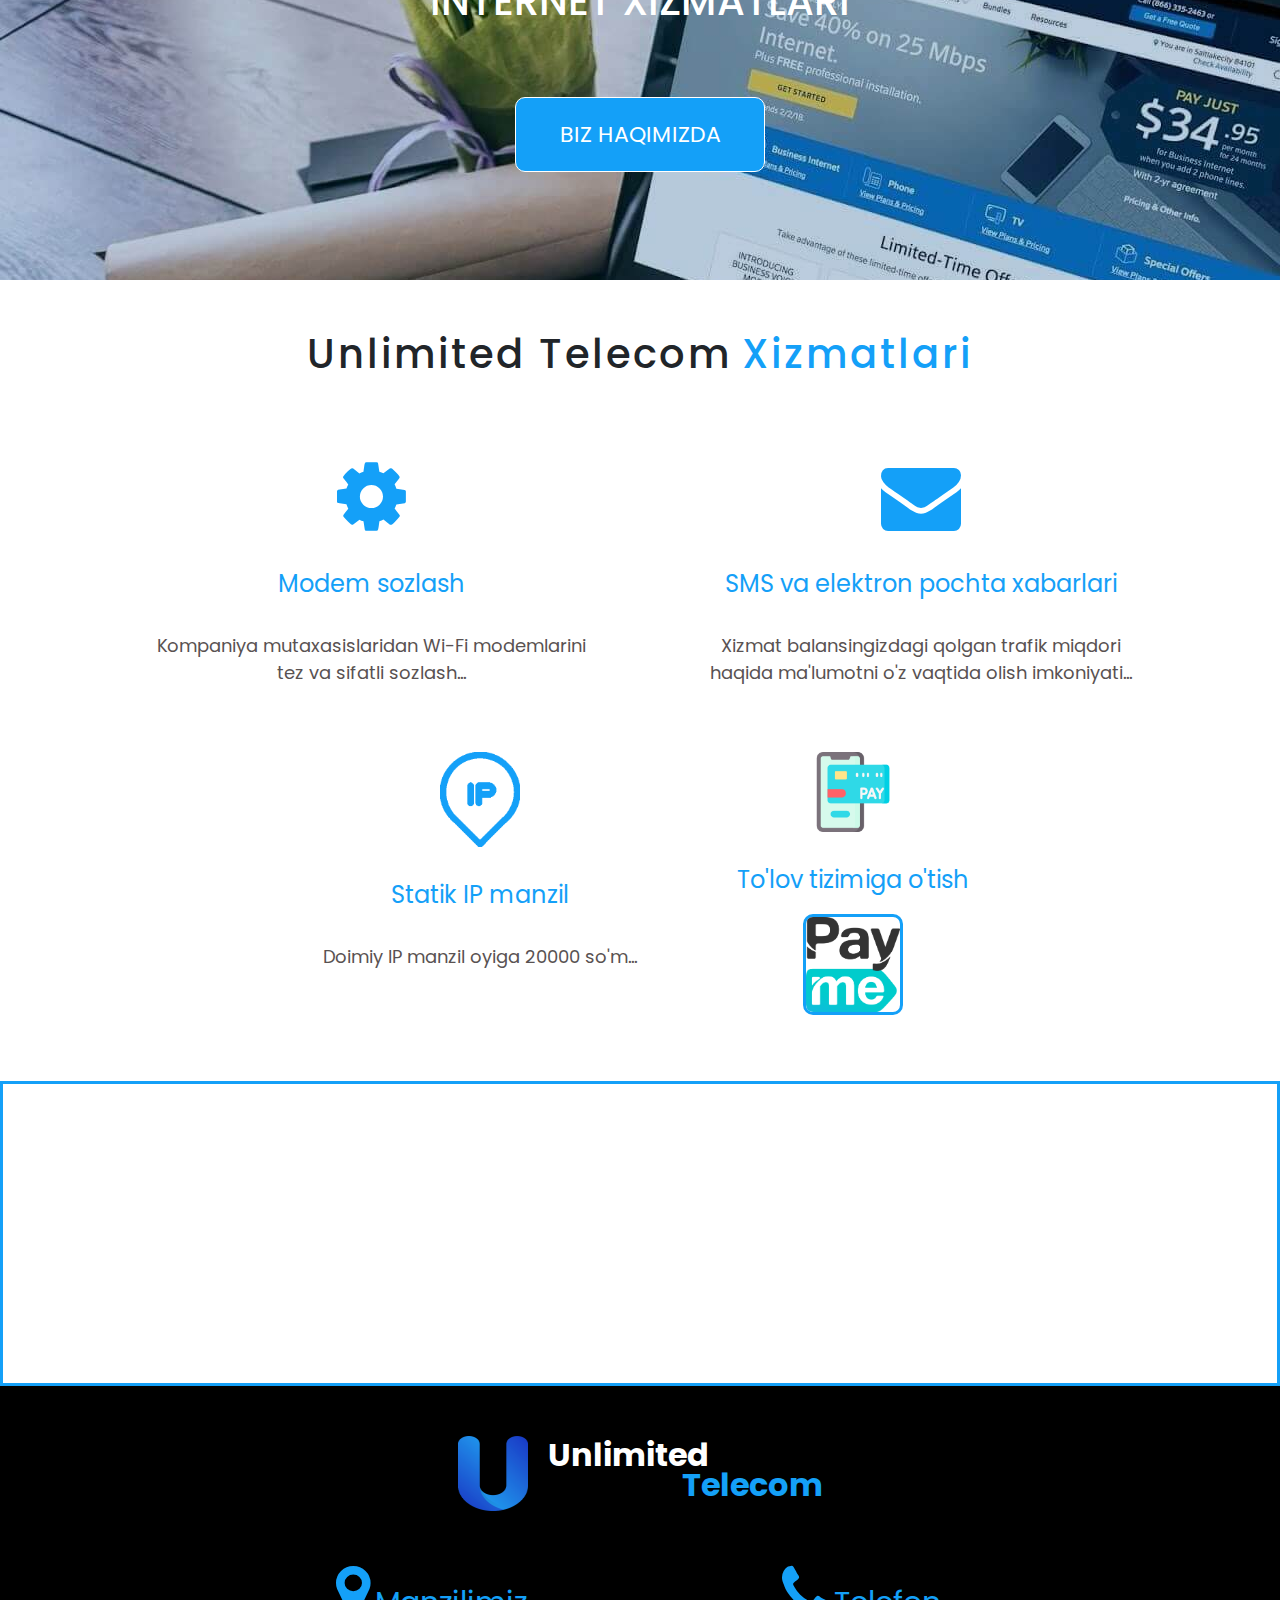
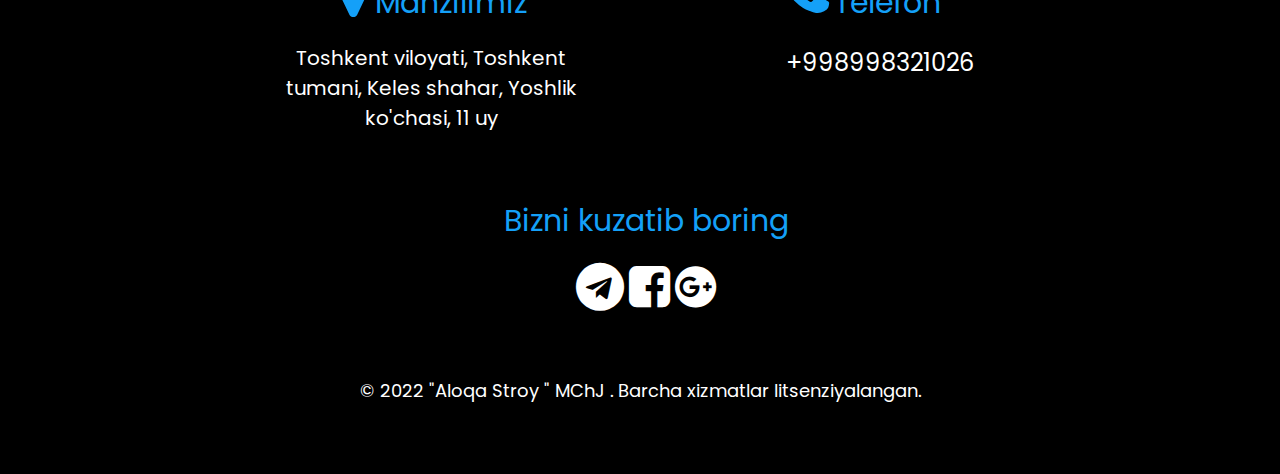
==== commit a336bd20: "home page finished" ====
--- a/index.html
+++ b/index.html
@@ -51,7 +51,6 @@
     <link rel="stylesheet" href="css/bootstrap-grid.min.css" />
     <link rel="stylesheet" href="css/bootstrap.min.css" />
     <link rel="stylesheet" href="css/main.min.css" />
-    <link rel="stylesheet" href="./css/navbar.css">
   </head>
   <body>
 
@@ -60,21 +59,21 @@
     <header class="header"> 
       <div class="container header__container justify-content-between">
         <ul class=" header__admin d-flex list-unstyled gap-3 justify-content-end">
-          <li class="d-flex gap-2">
+          <li class="header__earth d-flex gap-2">
             <svg class="header__globus" xmlns="http://www.w3.org/2000/svg" width="26" height="26" fill="yellow" class="bi bi-globe" viewBox="0 0 16 16">
               <path d="M0 8a8 8 0 1 1 16 0A8 8 0 0 1 0 8zm7.5-6.923c-.67.204-1.335.82-1.887 1.855A7.97 7.97 0 0 0 5.145 4H7.5V1.077zM4.09 4a9.267 9.267 0 0 1 .64-1.539 6.7 6.7 0 0 1 .597-.933A7.025 7.025 0 0 0 2.255 4H4.09zm-.582 3.5c.03-.877.138-1.718.312-2.5H1.674a6.958 6.958 0 0 0-.656 2.5h2.49zM4.847 5a12.5 12.5 0 0 0-.338 2.5H7.5V5H4.847zM8.5 5v2.5h2.99a12.495 12.495 0 0 0-.337-2.5H8.5zM4.51 8.5a12.5 12.5 0 0 0 .337 2.5H7.5V8.5H4.51zm3.99 0V11h2.653c.187-.765.306-1.608.338-2.5H8.5zM5.145 12c.138.386.295.744.468 1.068.552 1.035 1.218 1.65 1.887 1.855V12H5.145zm.182 2.472a6.696 6.696 0 0 1-.597-.933A9.268 9.268 0 0 1 4.09 12H2.255a7.024 7.024 0 0 0 3.072 2.472zM3.82 11a13.652 13.652 0 0 1-.312-2.5h-2.49c.062.89.291 1.733.656 2.5H3.82zm6.853 3.472A7.024 7.024 0 0 0 13.745 12H11.91a9.27 9.27 0 0 1-.64 1.539 6.688 6.688 0 0 1-.597.933zM8.5 12v2.923c.67-.204 1.335-.82 1.887-1.855.173-.324.33-.682.468-1.068H8.5zm3.68-1h2.146c.365-.767.594-1.61.656-2.5h-2.49a13.65 13.65 0 0 1-.312 2.5zm2.802-3.5a6.959 6.959 0 0 0-.656-2.5H12.18c.174.782.282 1.623.312 2.5h2.49zM11.27 2.461c.247.464.462.98.64 1.539h1.835a7.024 7.024 0 0 0-3.072-2.472c.218.284.418.598.597.933zM10.855 4a7.966 7.966 0 0 0-.468-1.068C9.835 1.897 9.17 1.282 8.5 1.077V4h2.355z"/>
             </svg>
             
-          <select class="form-select form-select-sm border-0 header__select " aria-label=".form-select-sm example">
+          <select class="header__select  form-select form-select-sm border-0 " aria-label=".form-select-sm example">
             <option value="uz">O'zbekcha</option>
             <option value="ru">Русский</option>
           </select>
           </li>
-          <li class=" header__contact d-flex gap-2">
-            <svg xmlns="http://www.w3.org/2000/svg" width="22" height="22" fill="yellow" class="bi bi-telephone-forward" viewBox="0 0 16 16">
+          <li class="header__contact d-flex gap-2">
+            <svg  class="header__calling bi bi-telephone-forward"  xmlns="http://www.w3.org/2000/svg" width="22" height="22" fill="yellow" viewBox="0 0 16 16">
               <path d="M3.654 1.328a.678.678 0 0 0-1.015-.063L1.605 2.3c-.483.484-.661 1.169-.45 1.77a17.568 17.568 0 0 0 4.168 6.608 17.569 17.569 0 0 0 6.608 4.168c.601.211 1.286.033 1.77-.45l1.034-1.034a.678.678 0 0 0-.063-1.015l-2.307-1.794a.678.678 0 0 0-.58-.122l-2.19.547a1.745 1.745 0 0 1-1.657-.459L5.482 8.062a1.745 1.745 0 0 1-.46-1.657l.548-2.19a.678.678 0 0 0-.122-.58L3.654 1.328zM1.884.511a1.745 1.745 0 0 1 2.612.163L6.29 2.98c.329.423.445.974.315 1.494l-.547 2.19a.678.678 0 0 0 .178.643l2.457 2.457a.678.678 0 0 0 .644.178l2.189-.547a1.745 1.745 0 0 1 1.494.315l2.306 1.794c.829.645.905 1.87.163 2.611l-1.034 1.034c-.74.74-1.846 1.065-2.877.702a18.634 18.634 0 0 1-7.01-4.42 18.634 18.634 0 0 1-4.42-7.009c-.362-1.03-.037-2.137.703-2.877L1.885.511zm10.762.135a.5.5 0 0 1 .708 0l2.5 2.5a.5.5 0 0 1 0 .708l-2.5 2.5a.5.5 0 0 1-.708-.708L14.293 4H9.5a.5.5 0 0 1 0-1h4.793l-1.647-1.646a.5.5 0 0 1 0-.708z"/>
             </svg>
-            <a class="  text-decoration-none text-dark" href="tel:+998998321026">+998998321026</a>
+            <a class="text-decoration-none text-dark" href="tel:+998998321026">+998998321026</a>
           </li>
           <li>
             <button type="button" class="btn btn-warning btn-sm header__admin-btn">Admin</button>
@@ -93,10 +92,52 @@
                   <a class=" header__link text-decoration-none" href="">Bosh sahifa</a>
                 </li>
                 <li class="header__item">
-                  <a  class=" header__link text-decoration-none" href="">Tariflar</a>
+                  <a class="header__link text-decoration-none" href="#">Tariflar </a>
+                  <!--dropdown-->
+                  <ul class="header__dropdown-list list-unstyled text-start">
+                    <li class="header__dropdown-item">
+                      <a class="header__dropdown-link text-decoration-none" href="#">
+                        Jismoniy shaxslarga
+                      </a>
+                      <i class="header__dropdown-icon material-icons">keyboard_arrow_right</i>
+                    </li>
+                    <li class="header__dropdown-item">
+                      <a class="header__dropdown-link text-decoration-none" href="#">
+                        Yuridik shaxslarga
+                      </a>
+                      <i class="header__dropdown-icon material-icons">keyboard_arrow_right</i>
+                    </li>
+                  </ul>
                 </li>
                 <li class="header__item">
                   <a  class=" header__link text-decoration-none" href="">Sahifalar</a>
+                   <!--dropdown-->
+                   <ul class="header__dropdown-list list-unstyled text-start">
+                    <li class="header__dropdown-item">
+                      <a class="header__dropdown-link text-decoration-none" href="#">
+                        Xizmatlar
+                      </a>
+                      <i class="header__dropdown-icon material-icons">keyboard_arrow_right</i>
+                    </li>
+                    <li class="header__dropdown-item">
+                      <a class="header__dropdown-link text-decoration-none" href="#">
+                        FAQs
+                      </a>
+                      <i class="header__dropdown-icon material-icons">keyboard_arrow_right</i>
+                    </li>
+                    <li class="header__dropdown-item">
+                      <a class="header__dropdown-link text-decoration-none" href="#">
+                        Ommaviy oferta
+                      </a>
+                      <i class="header__dropdown-icon material-icons">keyboard_arrow_right</i>
+                    </li>
+                    <li class="header__dropdown-item">
+                      <a class="header__dropdown-link text-decoration-none" href="#">
+                        Litsenziyalar
+                      </a>
+                      <i class="header__dropdown-icon material-icons">keyboard_arrow_right</i>
+                    </li>
+                  </ul>
                 </li>
                 <li class="header__item">
                   <a  class=" header__link text-decoration-none" href="">Bog'lanish</a>
@@ -238,7 +279,7 @@
               d="M141 73a14 14 0 1 1 14-14 14 14 0 0 1-14 14Zm0-18a4 4 0 1 0 4 4 4 4 0 0 0-4-4Z"
             />
           </svg>
-          <a  class="traffic__link d-flex text-center justify-content-center " href="#"><button class="traffic__btn">Batafsil...</button></a>
+          <a  class="traffic__link d-flex text-center justify-content-center" href="#"><button class="traffic__btn">Batafsil...</button></a>
           </li>  
         </ul>
 
--- a/css/main.min.css
+++ b/css/main.min.css
@@ -1 +1 @@
-/*! normalize.css v8.0.1 | MIT License | github.com/necolas/normalize.css */html{line-height:1.15;-webkit-text-size-adjust:100%}body{margin:0}main{display:block}h1{font-size:2em;margin:.67em 0}hr{box-sizing:content-box;height:0;overflow:visible}pre{font-family:monospace,monospace;font-size:1em}a{background-color:rgba(0,0,0,0)}abbr[title]{border-bottom:none;text-decoration:underline;-webkit-text-decoration:underline dotted;text-decoration:underline dotted}b,strong{font-weight:bolder}code,kbd,samp{font-family:monospace,monospace;font-size:1em}small{font-size:80%}sub,sup{font-size:75%;line-height:0;position:relative;vertical-align:baseline}sub{bottom:-0.25em}sup{top:-0.5em}img{border-style:none}button,input,optgroup,select,textarea{font-family:inherit;font-size:100%;line-height:1.15;margin:0}button,input{overflow:visible}button,select{text-transform:none}button,[type=button],[type=reset],[type=submit]{-webkit-appearance:button}button::-moz-focus-inner,[type=button]::-moz-focus-inner,[type=reset]::-moz-focus-inner,[type=submit]::-moz-focus-inner{border-style:none;padding:0}button:-moz-focusring,[type=button]:-moz-focusring,[type=reset]:-moz-focusring,[type=submit]:-moz-focusring{outline:1px dotted ButtonText}fieldset{padding:.35em .75em .625em}legend{box-sizing:border-box;color:inherit;display:table;max-width:100%;padding:0;white-space:normal}progress{vertical-align:baseline}textarea{overflow:auto}[type=checkbox],[type=radio]{box-sizing:border-box;padding:0}[type=number]::-webkit-inner-spin-button,[type=number]::-webkit-outer-spin-button{height:auto}[type=search]{-webkit-appearance:textfield;outline-offset:-2px}[type=search]::-webkit-search-decoration{-webkit-appearance:none}::-webkit-file-upload-button{-webkit-appearance:button;font:inherit}details{display:block}summary{display:list-item}template{display:none}[hidden]{display:none}@font-face{font-family:"Poppins";font-style:normal;font-weight:400;font-display:swap;src:url("../fonts/poppins-v20-latin-regular.woff2") format("woff2"),url("../fonts/poppins-v20-latin-regular.woff") format("woff")}@font-face{font-family:"Poppins";font-style:normal;font-weight:500;font-display:swap;src:url("../fonts/poppins-v20-latin-500.woff2") format("woff2"),url("../fonts/poppins-v20-latin-500.woff") format("woff")}@font-face{font-family:"Poppins";font-style:normal;font-weight:700;font-display:swap;src:url("../fonts/poppins-v20-latin-700.woff2") format("woff2"),url("../fonts/poppins-v20-latin-700.woff") format("woff")}html{box-sizing:border-box}*,*::before,*::after{box-sizing:inherit}body{padding:0;margin:0;font-family:"Poppins","Arial",sans-serif;font-size:18px;line-height:1.5}.container{max-width:1536px;padding:0 0px;margin-left:auto;margin-right:auto}.img{max-width:100%;height:auto}.visually-hidden{position:absolute;width:1px;height:1px;margin:-1px;border:0;padding:0;clip:rect(0 0 0 0);overflow:hidden}.header__container{border-bottom:2px solid #14a0f8}.header__contact{margin-top:3px;font-size:16px}.header__admin{max-width:100%;background-color:#14a0f8;height:35px;justify-content:center;padding-top:2px;margin-bottom:0px}.header__admin-btn{border-radius:15px;margin-right:20px;background:#ff0}.header__select{background-color:#14a0f8;font-size:16px;border-radius:20px}.header__logo{margin-left:80px;margin-bottom:5px}.header__logo-img{width:70px;height:75px;margin-top:5px}.header__logo-nameone{font-weight:600;font-size:30px;margin-top:10px;margin-bottom:-8px}.header__logo-nametwo{font-weight:600;font-size:30px;color:#14a0f8;margin-left:135px}.header__list{margin-top:40px;margin-bottom:0px}.header__link{color:#222;font-weight:500}.header__nav{padding-left:160px}.header__offcanvas{display:none;margin-top:10px;background:none;margin-right:20px;width:60px;height:50px;font-size:30px;align-items:center}.carousel__inner{height:550px}.carousel__item{height:550px}.hero{position:relative}.hero__prase{position:absolute;z-index:1001;margin-top:50px;margin-left:200px;color:#fff}.hero__praseone{font-size:60px;font-weight:600;margin-bottom:0px}.hero__prasetwo{font-size:55px;margin-top:0px}.hero__link{position:absolute;margin-top:150px;margin-left:0px}.hero__btn{border:1px solid #fff;background:#ff0;width:220px;height:60px;border-radius:30px;font-size:18px}.traffic{margin-top:80px;margin-bottom:100px}.traffic__textname{font-size:40px;margin-right:10px;letter-spacing:3px}.traffic__textnametwo{font-size:40px;color:#14a0f8;letter-spacing:3px}.traffic__list{margin-top:50px;display:flex;flex-wrap:wrap}.traffic__lists{width:350px;height:400px;margin-right:50px;margin-left:50px;margin-bottom:20px;border:1px solid #000;border-radius:10px;text-align:center}.traffic__personal{width:100px;text-align:center;justify-content:center}.traffic__watch{width:100px;height:100px;text-align:center;justify-content:center}.traffic__racket{width:150px;height:120px;text-align:center;justify-content:center;margin-top:30px}.traffic__title{font-size:30px;color:#fff;margin:30px 5px}.traffic__link{margin-top:50px;text-decoration:none}.traffic__btn{font-size:19px;color:#fff;border:2px solid #fff;width:120px;height:50px;border-radius:25px;background:none}.limited{text-align:center;justify-content:center}.limited__container{width:100%;height:500px;margin-bottom:50px;background-repeat:no-repeat}.limited__textone{padding-top:100px;font-weight:700;font-size:50px;color:#fff}.limited__texttwo{font-weight:500;font-size:40px;color:#fff;padding-bottom:50px}.limited__btn{border:1px solid #fff;background:#14a0f8;width:250px;height:75px;border-radius:10px;font-size:22px;color:#fff}.services__textname{font-size:40px;margin-right:10px;letter-spacing:3px}.services__textnametwo{font-size:40px;color:#14a0f8;letter-spacing:3px}.services__list{display:flex;flex-wrap:wrap;text-align:center;justify-content:center;list-style-type:none;text-decoration:none;margin-top:70px}.services__item{text-align:center;justify-content:center;margin-left:60px;margin-right:80px;margin-bottom:50px}.services__fexid{margin-right:250px;margin-left:20px}.services__text{font-size:24px;color:#14a0f8;font-weight:100;margin-top:30px}.services__textone{text-align:center;max-width:450px;margin-top:30px;font-size:18px;color:#595252}.services__imgone{width:80px}.services__payments{width:80px}.services__payme{width:100px;border:3px solid #14a0f8;border-radius:10px}.services__payme:hover{border:3px solid red}.maps__locat{border:3px solid #14a0f8;width:100%;height:305px;margin-left:0px;margin-left:auto;margin-right:auto}.footer{background:#000;width:100%;padding-bottom:70px}.footer__logo{display:flex;margin-bottom:100px;text-align:center;justify-content:center;padding-top:50px;margin-bottom:50px}.footer__img{width:70px;height:75px;margin-right:20px}.footer__logoname{display:flex;font-size:30px}.footer__name{color:#fff;margin:0px;font-weight:600}.footer__onename{margin-top:30px;margin-left:-27px;color:#14a0f8;font-weight:600}.footer__list{display:flex;flex-wrap:wrap;margin-left:auto;margin-right:auto;text-align:center;justify-content:center}.footer__item{text-align:center;justify-content:center;list-style-type:none;text-decoration:none;width:350px;margin-left:30px;margin-right:50px;margin-bottom:50px}.footer__text{color:#14a0f8;font-size:30px;margin:0px}.footer__looking{margin-top:15px;margin-bottom:20px}.footer__address{color:#fff;margin:0px;font-size:20px;margin-top:18px}.footer__phone{align-items:center;justify-content:center;margin-left:100px}.footer__contact{display:flex;text-decoration:none;color:#fff;font-size:24px;margin-top:20px}.footer__license{color:#fff;margin:0px;text-align:center}@media only screen and (max-width: 1440px){.hero__indicator{top:500px}.traffic__lists{margin-right:30px;margin-left:30px}}@media only screen and (max-width: 1300px){.hero__indicator{top:480px}.traffic__lists{margin-right:10px;margin-left:10px}.services__item{margin-left:40px;margin-right:60px}}@media only screen and (max-width: 1200px){.hero__indicator{top:450px}.traffic__lists{margin-right:5px;margin-left:5px}}@media only screen and (max-width: 1150px){.hero__indicator{top:430px}.hero__link{position:absolute;margin-top:120px;margin-left:0px}.hero__btn{border:1px solid #fff;background:#ff0;width:200px;height:60px;border-radius:30px;font-size:17px}.services__item{margin-left:20px;margin-right:60px}}@media only screen and (max-width: 1100px){.header__nav{padding-left:60px}.hero__indicator{top:380px}.hero__link{position:absolute;margin-top:80px;margin-left:0px}.hero__btn{border:1px solid #fff;background:#ff0;width:180px;height:60px;border-radius:30px;font-size:17px}.hero__prev{top:-100px}.traffic{margin-top:40px}.traffic__lists{margin-right:50px;margin-left:50px}.services__item{margin-left:10px;margin-right:20px}}@media only screen and (max-width: 1000px){.header__logo{margin-left:30px;margin-bottom:5px}.header__nav{padding-left:20px;font-size:16px}.hero__indicator{top:360px}.hero__link{position:absolute;margin-top:70px;margin-left:0px}.hero__btn{width:180px;height:60px;border-radius:30px;font-size:17px}.hero__prev{top:-150px}.services__fexid{margin-right:50px;margin-left:0px}.services__text{font-size:22px;color:#14a0f8;font-weight:100;margin-top:30px}.services__textone{text-align:center;max-width:450px;margin-top:30px;font-size:18px;color:#595252}.services__imgone{width:80px}.services__payments{width:80px}.services__payme{width:100px;border:3px solid #14a0f8;border-radius:10px}}@media only screen and (max-width: 940px){.hero__indicator{top:340px}.hero__link{margin-top:40px;margin-left:0px}.hero__btn{width:160px;height:50px;border-radius:30px;font-size:16px}.hero__prev{top:-150px}.carousel__inner{height:500px}.carousel__item{height:550px}.services__fexid{margin-right:0px;margin-left:0px}.services__text{font-size:20px;color:#14a0f8;font-weight:100;margin-top:30px}.services__textone{text-align:center;max-width:450px;margin-top:30px;font-size:16px;color:#595252}.services__imgone{width:80px}.services__payments{width:80px}.services__payme{width:100px;border:3px solid #14a0f8;border-radius:10px}}@media only screen and (max-width: 880px){.header__logo{margin-left:10px;margin-bottom:5px}.header__nav{padding-left:0px;font-size:15px}.header__logo-img{width:60px;height:65px}.header__logo-nameone{font-size:28px;margin-bottom:-8px}.header__logo-nametwo{font-size:28px;margin-left:125px}.header__item{margin-right:-20px}.hero__prase{margin-top:0px;margin-left:150px}.hero__praseone{font-size:50px;margin-bottom:0px}.hero__prasetwo{font-size:45px}.hero__indicator{top:310px}.hero__link{margin-top:60px;margin-left:0px}.hero__btn{width:160px;height:50px;border-radius:30px;font-size:16px}.hero__prev{height:200px;margin-top:200px}.carousel__inner{height:370px}.carousel__item{height:370px}.limited__container{width:100%;height:400px;margin-bottom:50px}.limited__textone{padding-top:50px;font-size:40px}.limited__texttwo{font-size:30px;padding-bottom:50px}.limited__btn{width:200px;height:70px;font-size:18px}.services__item{margin-left:40px;margin-right:30px}}@media only screen and (max-width: 800px){.hero__indicator{height:50px;top:280px}.hero__prev{top:-150px}.carousel__inner{height:350px}.carousel__item{height:350px}}@media only screen and (max-width: 760px){.header__logo{margin-left:30px;margin-bottom:5px}.header__nav{display:none}.header__offcanvas{display:block}.hero__prase{margin-top:0px;margin-left:100px}.hero__praseone{font-size:40px;margin-bottom:0px}.hero__prasetwo{font-size:35px}.hero__indicator{height:50px;top:260px}.hero__prev{top:-150px}.carousel__inner{height:300px}.carousel__item{height:300px}.traffic{margin-bottom:50px;margin-top:40px}.traffic__textname{font-size:30px;letter-spacing:3px}.traffic__textnametwo{font-size:30px;letter-spacing:3px}.limited__container{width:100%;height:350px;margin-bottom:50px}.limited__textone{padding-top:50px;font-size:40px}.limited__texttwo{font-size:30px;padding-bottom:50px}.limited__btn{width:200px;height:70px;font-size:18px}.services__textname{font-size:30px;margin-right:10px}.services__textnametwo{font-size:30px}}@media only screen and (max-width: 680px){.hero__link{margin-top:30px;margin-left:0px}.hero__btn{width:120px;height:30px;border-radius:30px;font-size:12px}.hero__indicator{height:50px;top:230px}.hero__prev{top:-170px}.carousel__inner{height:250px}.carousel__item{height:300px}}@media only screen and (max-width: 600px){.hero__prase{margin-top:0px;margin-left:100px}.hero__praseone{font-size:30px;margin-bottom:0px}.hero__prasetwo{font-size:30px}.hero__link{margin-top:10px;margin-left:0px}.hero__btn{width:120px;height:30px;border-radius:30px;font-size:12px}.hero__indicator{height:50px;top:170px;font-size:14px}.hero__prev{top:-190px}.carousel__inner{height:200px}.carousel__item{height:250px}.traffic{margin-top:30px;margin-bottom:50px}.traffic__textname{font-size:24px;letter-spacing:3px}.traffic__textnametwo{font-size:24px;letter-spacing:3px}.limited__container{width:100%;height:300px;margin-bottom:50px}.limited__textone{padding-top:20px;font-size:30px}.limited__texttwo{font-size:25px;padding-bottom:40px}.limited__btn{width:160px;height:50px;font-size:18px}.services__textname{font-size:24px;margin-right:10px}.services__textnametwo{font-size:24px}.footer__text{font-size:24px}.footer__address{font-size:16px}.footer__contact{font-size:20px}.footer__phone{align-items:center;justify-content:center;margin-left:100px}}@media only screen and (max-width: 520px){.hero__indicator{height:50px;top:150px;font-size:14px}.hero__prev{height:100px;top:-150px}.carousel__inner{height:180px}.carousel__item{height:200px}.traffic{margin-top:30px;margin-bottom:50px}.traffic__lists{margin-right:10px;margin-left:10px}.traffic__textname{font-size:20px;letter-spacing:3px}.traffic__textnametwo{font-size:20px;letter-spacing:3px}.services__textname{font-size:20px;margin-right:10px}.services__textnametwo{font-size:20px}}@media only screen and (max-width: 480px){.hero__indicator{height:50px;top:150px}.hero__btn{width:80px;height:30px;border-radius:30px;font-size:10px}}@media only screen and (max-width: 450px){.header__logo{margin-left:10px;margin-bottom:0px}.header__logo-img{width:55px;height:60px}.header__logo-nameone{font-size:24px;margin-bottom:-8px}.header__logo-nametwo{font-size:24px;margin-left:106px}.header__contact{margin-top:3px;font-size:14px}.header__admin{max-width:100%;background-color:#14a0f8;height:35px;justify-content:center;padding-top:3px;margin-bottom:0px}.header__admin-btn{border-radius:15px;margin-right:5px;background:#ff0}.header__select{background-color:#14a0f8;font-size:14px;border-radius:20px}.hero__prase{margin-top:0px;margin-left:60px}.hero__praseone{font-size:25px;margin-bottom:0px}.hero__prasetwo{font-size:25px}.hero__link{margin-top:10px;margin-left:0px}.hero__btn{width:80px;height:25px;border-radius:30px;font-size:8px}.hero__indicator{height:50px;top:150px;font-size:14px}.hero__prev{height:100px;top:-160px}.carousel__size{width:20px;height:20px}.limited__container{width:100%;height:250px;margin-bottom:30px}.limited__textone{padding-top:20px;font-size:24px}.limited__texttwo{font-size:20px;padding-bottom:40px}.limited__btn{width:120px;height:40px;font-size:14px}}@media only screen and (max-width: 400px){.hero__indicator{height:50px;top:130px;font-size:14px}.hero__prev{height:100px;top:-170px}.carousel__inner{height:150px}.carousel__item{height:150px}.traffic{margin-top:30px}.traffic__list{padding:0px}.traffic__lists{width:300px;height:380px;border:1px solid #000;border-radius:10px;text-align:center;margin-right:10px;margin-left:10px}.traffic__title{font-size:24px;margin:30px 5px}.services__list{padding:0px}.footer__item{margin-bottom:20px}.footer__text{font-size:20px}.footer__address{font-size:16px}.footer__contact{font-size:18px}.footer__phone{align-items:center;justify-content:center;margin-left:30px}.footer__license{font-size:16px}}@media only screen and (max-width: 376px){.header__offcanvas{font-size:20px}.header__logo{margin-left:5px;margin-bottom:0px}.header__logo-img{width:50px;height:55px}.header__logo-nameone{font-size:22px;margin-bottom:-8px}.header__logo-nametwo{font-size:22px;margin-left:98px}.header__select{font-size:12px;border-radius:20px}.header__contact{margin-top:6px;font-size:12px}.header__admin-btn{font-size:12px}.header__globus{margin-left:5px}.hero__prase{margin-top:0px;margin-left:50px}.hero__praseone{font-size:22px;margin-bottom:0px}.hero__prasetwo{font-size:22px}.hero__link{margin-top:0px;margin-left:0px}.hero__btn{width:70px;height:25px;border-radius:30px;font-size:8px}.hero__prev{height:100px;top:-180px}.hero__indicator{height:50px;top:115px;font-size:14px}.carousel__inner{height:160px}.carousel__item{height:100px}.traffic{margin-top:20px}.traffic__textname{font-size:16px;letter-spacing:3px}.traffic__textnametwo{font-size:16px;letter-spacing:3px}.services__textname{font-size:16px;margin-right:0px}.services__textnametwo{font-size:16px}}/*# sourceMappingURL=main.min.css.map */+/*! normalize.css v8.0.1 | MIT License | github.com/necolas/normalize.css */html{line-height:1.15;-webkit-text-size-adjust:100%}body{margin:0}main{display:block}h1{font-size:2em;margin:.67em 0}hr{box-sizing:content-box;height:0;overflow:visible}pre{font-family:monospace,monospace;font-size:1em}a{background-color:rgba(0,0,0,0)}abbr[title]{border-bottom:none;text-decoration:underline;-webkit-text-decoration:underline dotted;text-decoration:underline dotted}b,strong{font-weight:bolder}code,kbd,samp{font-family:monospace,monospace;font-size:1em}small{font-size:80%}sub,sup{font-size:75%;line-height:0;position:relative;vertical-align:baseline}sub{bottom:-0.25em}sup{top:-0.5em}img{border-style:none}button,input,optgroup,select,textarea{font-family:inherit;font-size:100%;line-height:1.15;margin:0}button,input{overflow:visible}button,select{text-transform:none}button,[type=button],[type=reset],[type=submit]{-webkit-appearance:button}button::-moz-focus-inner,[type=button]::-moz-focus-inner,[type=reset]::-moz-focus-inner,[type=submit]::-moz-focus-inner{border-style:none;padding:0}button:-moz-focusring,[type=button]:-moz-focusring,[type=reset]:-moz-focusring,[type=submit]:-moz-focusring{outline:1px dotted ButtonText}fieldset{padding:.35em .75em .625em}legend{box-sizing:border-box;color:inherit;display:table;max-width:100%;padding:0;white-space:normal}progress{vertical-align:baseline}textarea{overflow:auto}[type=checkbox],[type=radio]{box-sizing:border-box;padding:0}[type=number]::-webkit-inner-spin-button,[type=number]::-webkit-outer-spin-button{height:auto}[type=search]{-webkit-appearance:textfield;outline-offset:-2px}[type=search]::-webkit-search-decoration{-webkit-appearance:none}::-webkit-file-upload-button{-webkit-appearance:button;font:inherit}details{display:block}summary{display:list-item}template{display:none}[hidden]{display:none}@font-face{font-family:"Poppins";font-style:normal;font-weight:400;font-display:swap;src:url("../fonts/poppins-v20-latin-regular.woff2") format("woff2"),url("../fonts/poppins-v20-latin-regular.woff") format("woff")}@font-face{font-family:"Poppins";font-style:normal;font-weight:500;font-display:swap;src:url("../fonts/poppins-v20-latin-500.woff2") format("woff2"),url("../fonts/poppins-v20-latin-500.woff") format("woff")}@font-face{font-family:"Poppins";font-style:normal;font-weight:700;font-display:swap;src:url("../fonts/poppins-v20-latin-700.woff2") format("woff2"),url("../fonts/poppins-v20-latin-700.woff") format("woff")}html{box-sizing:border-box}*,*::before,*::after{box-sizing:inherit}body{padding:0;margin:0;font-family:"Poppins","Arial",sans-serif;font-size:18px;line-height:1.5}.container{max-width:1536px;padding:0 0px;margin-left:auto;margin-right:auto}.img{max-width:100%;height:auto}.visually-hidden{position:absolute;width:1px;height:1px;margin:-1px;border:0;padding:0;clip:rect(0 0 0 0);overflow:hidden}.header__container{border-bottom:2px solid #14a0f8}.header__contact{margin-top:3px;font-size:16px}.header__admin{max-width:100%;background-color:#14a0f8;height:35px;justify-content:center;padding-top:2px;margin-bottom:0px}.header__admin-btn{border-radius:15px;margin-right:20px;background:#ff0}.header__admin-btn:hover{background:#000;color:#fff;transition:all 1s ease .1ms}.header__select{background-color:#14a0f8;font-size:16px;border-radius:20px}.header__earth:hover .header__globus{fill:#000}.header__globus{margin-top:3px}.header__contact:hover .header__calling{fill:#000}.header__logo{margin-left:80px;margin-bottom:5px}.header__logo-img{width:70px;height:75px;margin-top:5px}.header__logo-nameone{font-weight:600;font-size:30px;margin-top:10px;margin-bottom:-8px}.header__logo-nametwo{font-weight:600;font-size:30px;color:#14a0f8;margin-left:135px}.header__list{margin-top:40px;margin-bottom:0px}.header__link{color:#222;font-weight:500;padding-bottom:20px}.header__item{position:relative}.header__link::before{position:absolute;z-index:1;top:100%;width:100%;margin-top:14px;display:none;height:4px;content:"";background:#000}.header__link:hover::before{display:block;transition:all 2s linear;background:#14a0f8}.header__link:hover::after{display:block;transition:all 2s linear;background:#14a0f8}.header__nav{padding-left:160px}.header__offcanvas{display:none;margin-top:10px;background:none;margin-right:20px;width:60px;height:50px;font-size:30px;align-items:center}.header__dropdown-list{opacity:0;z-index:10001;margin-top:21px;margin-left:-30px;position:absolute;width:230px;color:#000;background:#fff;border-radius:10px;list-style-type:none;border:#14a0f8;transform:all 1s ease}.header__dropdown-item{display:flex;margin:0px;padding:5px 0px;padding-left:10px}.header__dropdown-link{justify-content:left;width:100%;color:#000;font-size:18px}.header__dropdown-icon{font-size:30px;text-align:end}.header__item:hover .header__dropdown-list{opacity:1}.header__dropdown-item:hover{background:rgba(0,0,0,.105)}.carousel__inner{height:550px}.carousel__item{height:550px}.hero{position:relative}.hero__prase{position:absolute;z-index:1001;margin-top:50px;margin-left:200px;color:#fff}.hero__praseone{font-size:60px;font-weight:600;margin-bottom:0px}.hero__prasetwo{font-size:55px;margin-top:0px}.hero__link{position:absolute;margin-top:150px;margin-left:0px}.hero__btn{border:1px solid #fff;background:#ff0;width:220px;height:60px;border-radius:30px;font-size:18px}.hero__btn:hover{background:#000;color:#fff;transition:all 1s ease .1ms}.traffic{margin-top:80px;margin-bottom:100px}.traffic__textname{font-size:40px;margin-right:10px;letter-spacing:3px}.traffic__textnametwo{font-size:40px;color:#14a0f8;letter-spacing:3px}.traffic__list{margin-top:50px;display:flex;flex-wrap:wrap}.traffic__lists{width:350px;height:400px;margin-right:50px;margin-left:50px;margin-bottom:20px;border:1px solid #000;border-radius:10px;text-align:center}.traffic__lists:hover{width:360px;box-shadow:0px 0px 5px 5px #000;background-color:#2196f3;transition:width .3s cubic-bezier(0, 0, 1, 1)}.traffic__personal{width:100px;text-align:center;justify-content:center}.traffic__watch{width:100px;height:100px;text-align:center;justify-content:center}.traffic__racket{width:150px;height:120px;text-align:center;justify-content:center;margin-top:30px}.traffic__title{max-width:340px;font-size:30px;color:#fff;margin:30px 5px}.traffic__link{margin-top:50px;text-decoration:none}.traffic__btn{font-size:19px;color:#fff;border:2px solid #fff;width:120px;height:50px;border-radius:25px;background:none}.traffic__lists:hover .traffic__btn{background:rgba(0,0,0,.363);color:#14a0f8}.limited{text-align:center;justify-content:center}.limited__container{width:100%;height:500px;margin-bottom:50px;background-repeat:no-repeat}.limited__textone{padding-top:100px;font-weight:700;font-size:50px;color:#fff}.limited__texttwo{font-weight:500;font-size:40px;color:#fff;padding-bottom:50px}.limited__btn{border:1px solid #fff;background:#14a0f8;width:250px;height:75px;border-radius:10px;font-size:22px;color:#fff}.limited__btn:hover{background:#ff0;color:#000;transition:all 1s ease .1ms}.services__textname{font-size:40px;margin-right:10px;letter-spacing:3px}.services__textnametwo{font-size:40px;color:#14a0f8;letter-spacing:3px}.services__list{display:flex;flex-wrap:wrap;text-align:center;justify-content:center;list-style-type:none;text-decoration:none;margin-top:70px}.services__item{text-align:center;justify-content:center;margin-left:60px;margin-right:80px;margin-bottom:50px}.services__fexid{margin-right:250px;margin-left:20px}.services__text{font-size:24px;color:#14a0f8;font-weight:100;margin-top:30px}.services__textone{text-align:center;max-width:450px;margin-top:30px;font-size:18px;color:#595252}.services__imgone{width:80px}.services__payments{width:80px}.services__payme{width:100px;border:3px solid #14a0f8;border-radius:10px}.services__item:hover .services__payme{border:3px solid red}.maps__locat{border:3px solid #14a0f8;width:100%;height:305px;margin-left:0px;margin-left:auto;margin-right:auto}.footer{background:#000;width:100%;padding-bottom:70px}.footer__logo{display:flex;margin-bottom:100px;text-align:center;justify-content:center;padding-top:50px;margin-bottom:50px}.footer__img{width:70px;height:75px;margin-right:20px}.footer__logoname{display:flex;font-size:30px}.footer__name{color:#fff;margin:0px;font-weight:600}.footer__onename{margin-top:30px;margin-left:-27px;color:#14a0f8;font-weight:600}.footer__list{display:flex;flex-wrap:wrap;margin-left:auto;margin-right:auto;text-align:center;justify-content:center}.footer__item{text-align:center;justify-content:center;list-style-type:none;text-decoration:none;width:350px;margin-left:30px;margin-right:50px;margin-bottom:50px}.footer__text{color:#14a0f8;font-size:30px;margin:0px}.footer__looking{margin-top:15px;margin-bottom:20px}.footer__address{color:#fff;margin:0px;font-size:20px;margin-top:18px}.footer__phone{align-items:center;justify-content:center;margin-left:100px}.footer__contact{display:flex;text-decoration:none;color:#fff;font-size:24px;margin-top:20px}.footer__license{color:#fff;margin:0px;text-align:center}@media only screen and (max-width: 1440px){.hero__indicator{top:500px}.traffic__lists{margin-right:30px;margin-left:30px}}@media only screen and (max-width: 1300px){.hero__indicator{top:480px}.hero__prev{top:-80px}.traffic__lists{margin-right:10px;margin-left:10px}.services__item{margin-left:40px;margin-right:60px}}@media only screen and (max-width: 1200px){.hero__indicator{top:450px}.hero__prev{top:-80px}.traffic__lists{margin-right:5px;margin-left:5px}}@media only screen and (max-width: 1150px){.hero__indicator{top:430px}.hero__link{position:absolute;margin-top:120px;margin-left:0px}.hero__btn{border:1px solid #fff;background:#ff0;width:200px;height:60px;border-radius:30px;font-size:17px}.hero__prev{top:-60px}.services__item{margin-left:20px;margin-right:60px}}@media only screen and (max-width: 1100px){.header__nav{padding-left:20px}.hero__indicator{top:380px}.hero__link{position:absolute;margin-top:80px;margin-left:0px}.hero__btn{border:1px solid #fff;background:#ff0;width:180px;height:60px;border-radius:30px;font-size:17px}.hero__prev{height:200px;margin-top:100px}.carousel__inner{height:400px}.carousel__item{height:400px}.traffic{margin-top:40px}.traffic__lists{margin-right:50px;margin-left:50px}.services__item{margin-left:10px;margin-right:20px}}@media only screen and (max-width: 1000px){.header__logo{margin-left:30px;margin-bottom:5px}.header__nav{padding-left:20px;font-size:16px}.hero__indicator{top:360px}.hero__link{position:absolute;margin-top:70px;margin-left:0px}.hero__btn{width:180px;height:60px;border-radius:30px;font-size:17px}.hero__prev{height:200px;margin-top:100px}.services__fexid{margin-right:50px;margin-left:0px}.services__text{font-size:22px;color:#14a0f8;font-weight:100;margin-top:30px}.services__textone{text-align:center;max-width:450px;margin-top:30px;font-size:18px;color:#595252}.services__imgone{width:80px}.services__payments{width:80px}.services__payme{width:100px;border:3px solid #14a0f8;border-radius:10px}}@media only screen and (max-width: 940px){.header__nav{padding-left:0px}.hero__indicator{top:340px}.hero__link{margin-top:40px;margin-left:0px}.hero__btn{width:160px;height:50px;border-radius:30px;font-size:16px}.hero__prev{height:200px;margin-top:100px}.carousel__inner{height:400px}.carousel__item{height:400px}.services__fexid{margin-right:0px;margin-left:0px}.services__text{font-size:20px;color:#14a0f8;font-weight:100;margin-top:30px}.services__textone{text-align:center;max-width:450px;margin-top:30px;font-size:16px;color:#595252}.services__imgone{width:80px}.services__payments{width:80px}.services__payme{width:100px;border:3px solid #14a0f8;border-radius:10px}}@media only screen and (max-width: 880px){.header__logo{margin-left:10px;margin-bottom:5px}.header__nav{padding-left:0px;font-size:15px}.header__logo-img{width:60px;height:65px}.header__logo-nameone{font-size:28px;margin-bottom:-8px}.header__logo-nametwo{font-size:28px;margin-left:125px}.header__item{margin-right:-20px}.header__dropdown-list{width:190px}.header__dropdown-link{font-size:14px}.hero__prase{margin-top:0px;margin-left:150px}.hero__praseone{font-size:50px;margin-bottom:0px}.hero__prasetwo{font-size:45px}.hero__indicator{top:310px}.hero__link{margin-top:60px;margin-left:0px}.hero__btn{width:160px;height:50px;border-radius:30px;font-size:16px}.hero__prev{height:200px;margin-top:50px}.carousel__inner{height:370px}.carousel__item{height:370px}.limited__container{width:100%;height:400px;margin-bottom:50px}.limited__textone{padding-top:50px;font-size:40px}.limited__texttwo{font-size:30px;padding-bottom:50px}.limited__btn{width:200px;height:70px;font-size:18px}.services__item{margin-left:40px;margin-right:30px}}@media only screen and (max-width: 800px){.hero__indicator{height:50px;top:280px}.hero__prev{top:-50px}.carousel__inner{height:350px}.carousel__item{height:350px}}@media only screen and (max-width: 760px){.header__logo{margin-left:30px;margin-bottom:5px}.header__nav{display:none}.header__offcanvas{display:block}.hero__prase{margin-top:0px;margin-left:100px}.hero__praseone{font-size:40px;margin-bottom:0px}.hero__prasetwo{font-size:35px}.hero__indicator{height:50px;top:260px}.hero__prev{top:-50px}.carousel__inner{height:300px}.carousel__item{height:300px}.traffic{margin-bottom:50px;margin-top:40px}.traffic__textname{font-size:30px;letter-spacing:3px}.traffic__textnametwo{font-size:30px;letter-spacing:3px}.limited__container{width:100%;height:350px;margin-bottom:50px}.limited__textone{padding-top:50px;font-size:40px}.limited__texttwo{font-size:30px;padding-bottom:50px}.limited__btn{width:200px;height:70px;font-size:18px}.services__textname{font-size:30px;margin-right:10px}.services__textnametwo{font-size:30px}}@media only screen and (max-width: 680px){.hero__link{margin-top:30px;margin-left:0px}.hero__btn{width:120px;height:30px;border-radius:30px;font-size:12px}.hero__indicator{height:50px;top:230px}.hero__prev{top:-50px}.carousel__inner{height:250px}.carousel__item{height:300px}}@media only screen and (max-width: 600px){.hero__prase{margin-top:0px;margin-left:100px}.hero__praseone{font-size:30px;margin-bottom:0px}.hero__prasetwo{font-size:30px}.hero__link{margin-top:10px;margin-left:0px}.hero__btn{width:120px;height:30px;border-radius:30px;font-size:12px}.hero__indicator{height:50px;top:170px;font-size:14px}.hero__prev{top:-60px}.carousel__inner{height:200px}.carousel__item{height:250px}.traffic{margin-top:30px;margin-bottom:50px}.traffic__textname{font-size:24px;letter-spacing:3px}.traffic__textnametwo{font-size:24px;letter-spacing:3px}.traffic__lists{width:300px;height:380px;border:1px solid #000;border-radius:10px;text-align:center;margin-right:30px;margin-left:30px}.limited__container{width:100%;height:300px;margin-bottom:50px}.limited__textone{padding-top:20px;font-size:30px}.limited__texttwo{font-size:25px;padding-bottom:40px}.limited__btn{width:160px;height:50px;font-size:18px}.services__textname{font-size:24px;margin-right:10px}.services__textnametwo{font-size:24px}.footer__text{font-size:24px}.footer__address{font-size:16px}.footer__contact{font-size:20px}.footer__phone{align-items:center;justify-content:center;margin-left:100px}}@media only screen and (max-width: 520px){.hero__indicator{height:50px;top:150px;font-size:14px}.hero__prev{height:100px;top:-20px}.carousel__inner{height:180px}.carousel__item{height:200px}.traffic{margin-top:30px;margin-bottom:50px}.traffic__lists{margin-right:10px;margin-left:10px}.traffic__textname{font-size:20px;letter-spacing:3px}.traffic__textnametwo{font-size:20px;letter-spacing:3px}.services__textname{font-size:20px;margin-right:10px}.services__textnametwo{font-size:20px}}@media only screen and (max-width: 480px){.hero__indicator{height:50px;top:150px}.hero__btn{width:80px;height:30px;border-radius:30px;font-size:10px}}@media only screen and (max-width: 450px){.header__logo{margin-left:10px;margin-bottom:0px}.header__logo-img{width:55px;height:60px}.header__logo-nameone{font-size:24px;margin-bottom:-8px}.header__logo-nametwo{font-size:24px;margin-left:106px}.header__contact{margin-top:3px;font-size:14px}.header__admin{max-width:100%;background-color:#14a0f8;height:35px;justify-content:center;padding-top:3px;margin-bottom:0px}.header__admin-btn{border-radius:15px;margin-right:5px;background:#ff0}.header__select{background-color:#14a0f8;font-size:14px;border-radius:20px}.hero__prase{margin-top:0px;margin-left:60px}.hero__praseone{font-size:25px;margin-bottom:0px}.hero__prasetwo{font-size:25px}.hero__link{margin-top:10px;margin-left:0px}.hero__btn{width:80px;height:25px;border-radius:30px;font-size:8px}.hero__indicator{height:50px;top:150px;font-size:14px}.hero__prev{height:100px;top:-10px}.carousel__size{width:20px;height:20px}.limited__container{width:100%;height:250px;margin-bottom:30px}.limited__textone{padding-top:20px;font-size:24px}.limited__texttwo{font-size:20px;padding-bottom:40px}.limited__btn{width:120px;height:40px;font-size:14px}}@media only screen and (max-width: 400px){.hero__indicator{height:50px;top:130px;font-size:14px}.hero__prev{height:100px;top:-30px}.carousel__inner{height:150px}.carousel__item{height:150px}.traffic{margin-top:30px}.traffic__list{padding:0px}.traffic__lists{width:300px;height:380px;border:1px solid #000;border-radius:10px;text-align:center;margin-right:10px;margin-left:10px}.traffic__title{font-size:24px;margin:30px 5px}.traffic__personal{margin-bottom:50px}.traffic__watch{margin-bottom:10px}.services__list{padding:0px}.footer__item{margin-bottom:20px}.footer__text{font-size:20px}.footer__address{font-size:16px}.footer__contact{font-size:18px}.footer__phone{align-items:center;justify-content:center;margin-left:30px}.footer__license{font-size:16px}}@media only screen and (max-width: 376px){.header__offcanvas{font-size:20px}.header__logo{margin-left:5px;margin-bottom:0px}.header__logo-img{width:50px;height:55px}.header__logo-nameone{font-size:22px;margin-bottom:-8px}.header__logo-nametwo{font-size:22px;margin-left:98px}.header__select{font-size:12px;border-radius:20px}.header__contact{margin-top:6px;font-size:12px}.header__admin-btn{font-size:12px}.header__globus{margin-left:5px}.hero__prase{margin-top:0px;margin-left:50px}.hero__praseone{font-size:22px;margin-bottom:0px}.hero__prasetwo{font-size:22px}.hero__link{margin-top:0px;margin-left:0px}.hero__btn{width:70px;height:25px;border-radius:30px;font-size:8px}.hero__prev{height:100px;top:-30px}.hero__indicator{height:50px;top:115px;font-size:14px}.carousel__inner{height:160px}.carousel__item{height:100px}.traffic{margin-top:20px}.traffic__textname{font-size:16px;letter-spacing:3px}.traffic__textnametwo{font-size:16px;letter-spacing:3px}.services__textname{font-size:16px;margin-right:0px}.services__textnametwo{font-size:16px}}/*# sourceMappingURL=main.min.css.map */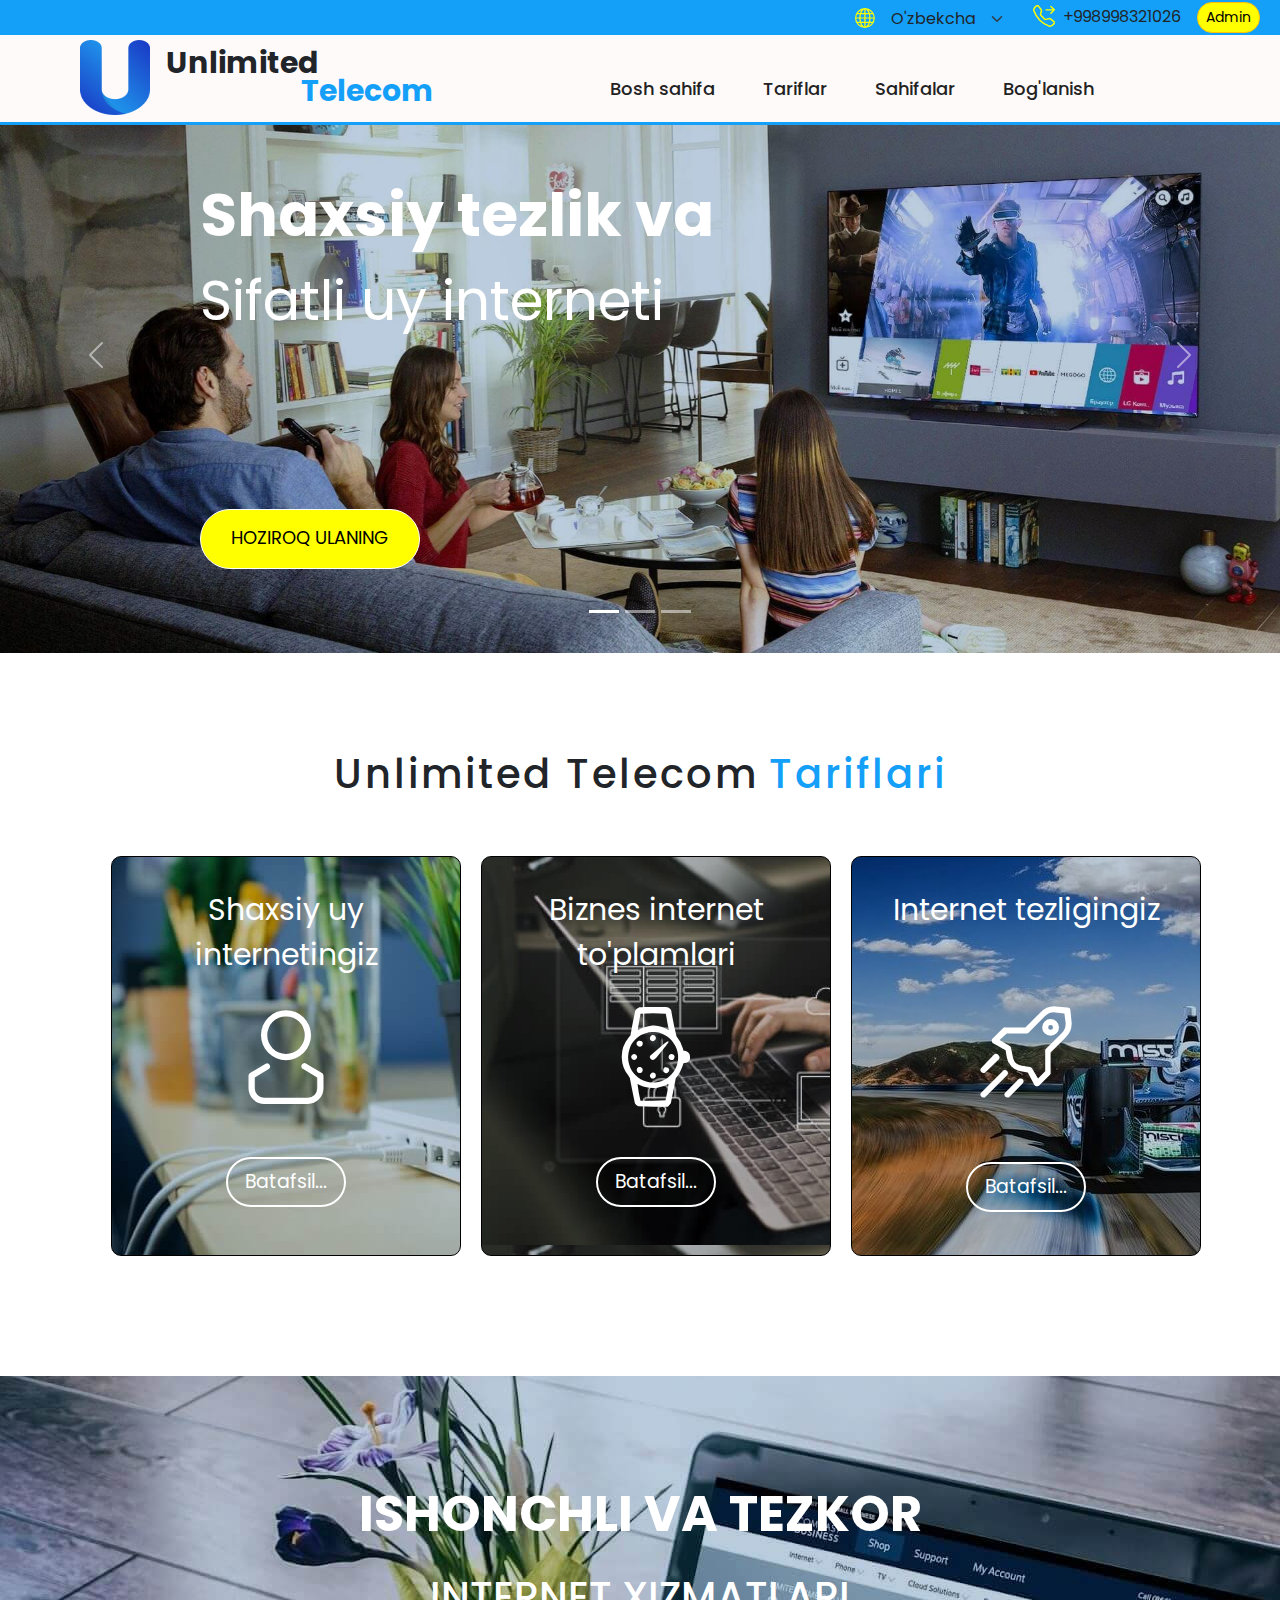
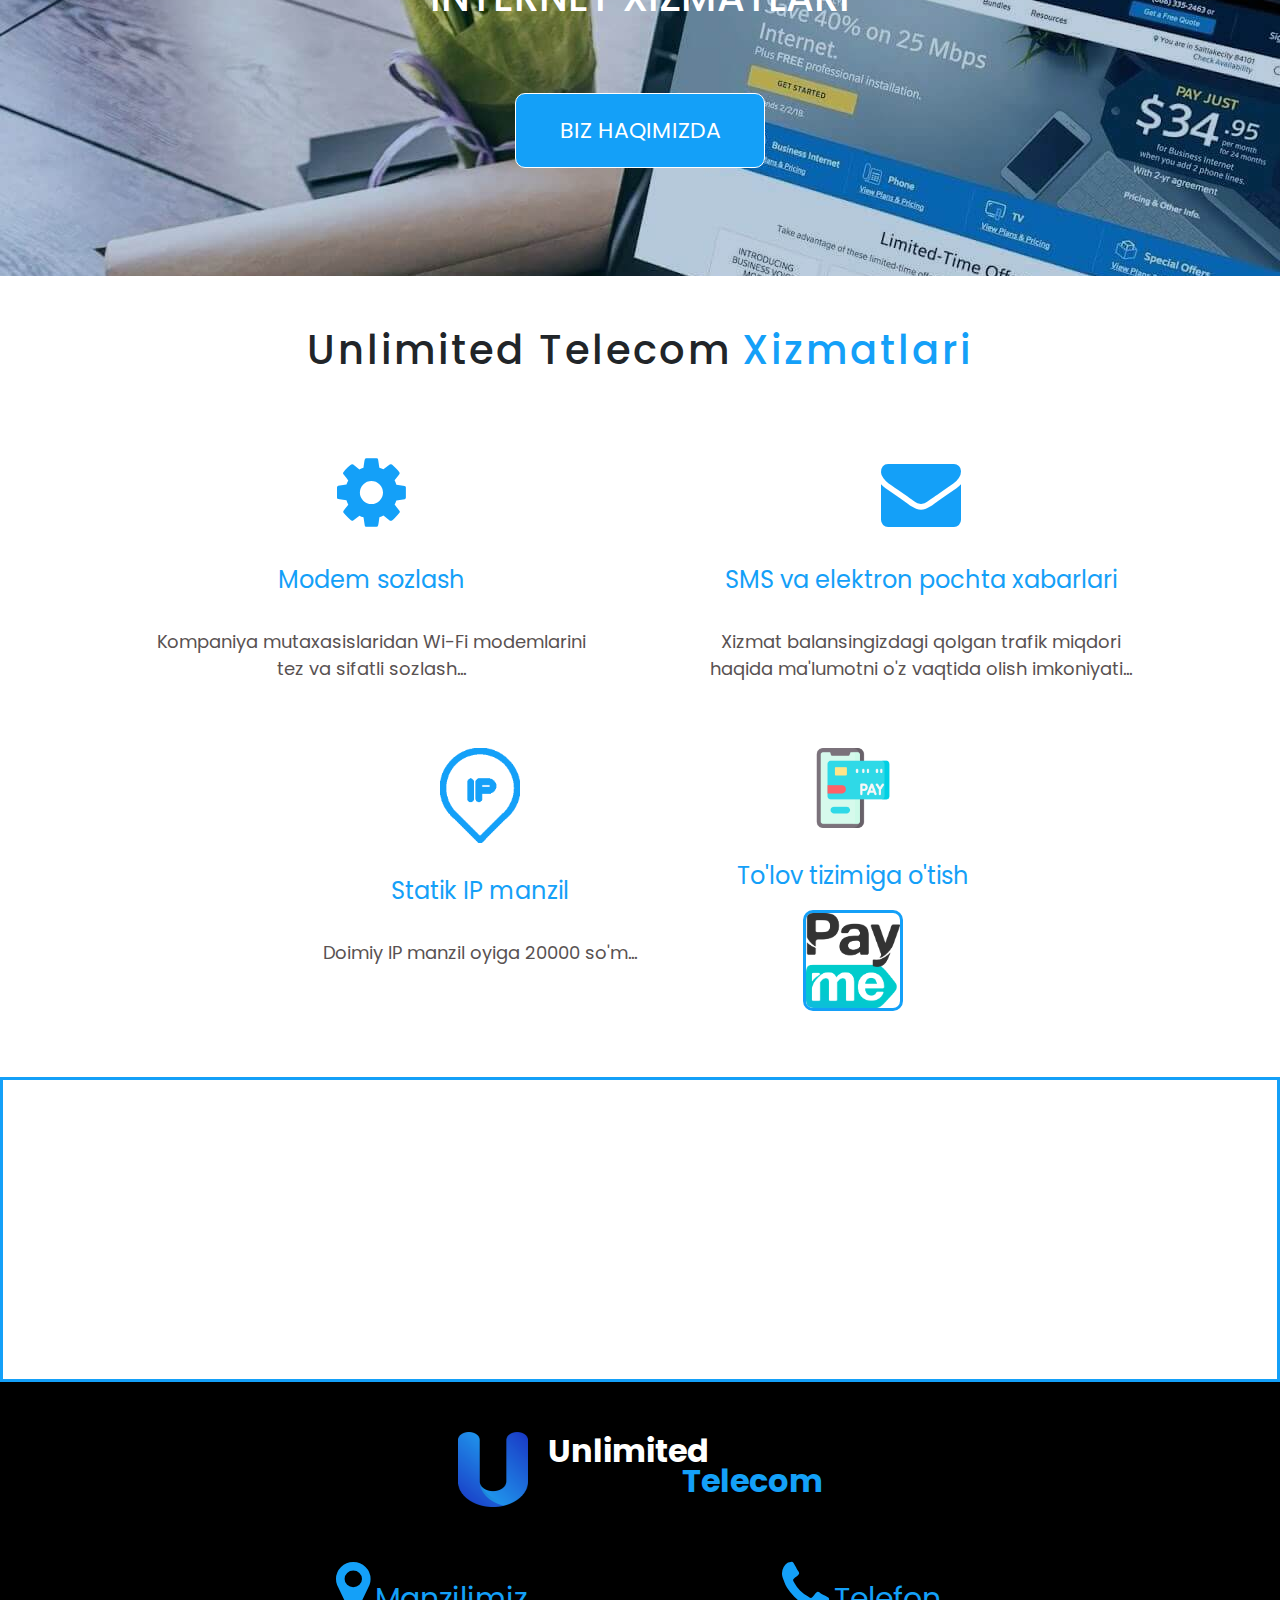
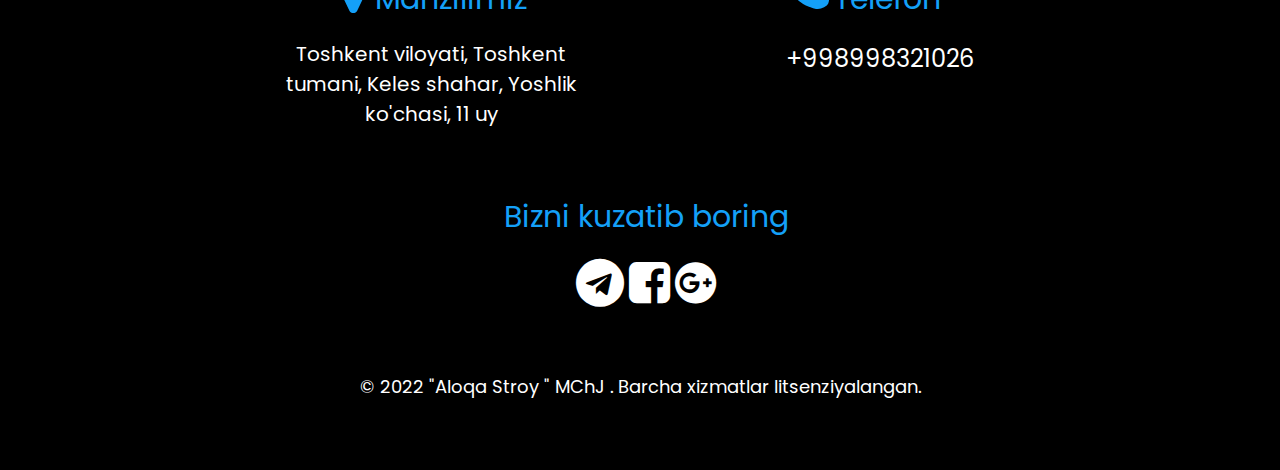
==== commit 568bb7e5: "contact smooth" ====
--- a/index.html
+++ b/index.html
@@ -89,20 +89,20 @@
             <nav class="header__nav">
               <ul  class="header__list d-flex text-center gap-5 list-unstyled">
                 <li class="header__item">
-                  <a class=" header__link text-decoration-none" href="">Bosh sahifa</a>
+                  <a class=" header__link text-decoration-none" href="index.html">Bosh sahifa</a>
                 </li>
                 <li class="header__item">
                   <a class="header__link text-decoration-none" href="#">Tariflar </a>
                   <!--dropdown-->
                   <ul class="header__dropdown-list list-unstyled text-start">
                     <li class="header__dropdown-item">
-                      <a class="header__dropdown-link text-decoration-none" href="#">
+                      <a class="header__dropdown-link text-decoration-none" href="./pages/traffic.html">
                         Jismoniy shaxslarga
                       </a>
                       <i class="header__dropdown-icon material-icons">keyboard_arrow_right</i>
                     </li>
                     <li class="header__dropdown-item">
-                      <a class="header__dropdown-link text-decoration-none" href="#">
+                      <a class="header__dropdown-link text-decoration-none" href="./pages/business.html">
                         Yuridik shaxslarga
                       </a>
                       <i class="header__dropdown-icon material-icons">keyboard_arrow_right</i>
@@ -110,29 +110,29 @@
                   </ul>
                 </li>
                 <li class="header__item">
-                  <a  class=" header__link text-decoration-none" href="">Sahifalar</a>
+                  <a  class=" header__link text-decoration-none" href="#">Sahifalar</a>
                    <!--dropdown-->
                    <ul class="header__dropdown-list list-unstyled text-start">
                     <li class="header__dropdown-item">
-                      <a class="header__dropdown-link text-decoration-none" href="#">
+                      <a class="header__dropdown-link text-decoration-none" href="./pages/services.html">
                         Xizmatlar
                       </a>
                       <i class="header__dropdown-icon material-icons">keyboard_arrow_right</i>
                     </li>
                     <li class="header__dropdown-item">
-                      <a class="header__dropdown-link text-decoration-none" href="#">
+                      <a class="header__dropdown-link text-decoration-none" href="./pages/faqs.html">
                         FAQs
                       </a>
                       <i class="header__dropdown-icon material-icons">keyboard_arrow_right</i>
                     </li>
                     <li class="header__dropdown-item">
-                      <a class="header__dropdown-link text-decoration-none" href="#">
+                      <a class="header__dropdown-link text-decoration-none" href="./pages/oferta.html">
                         Ommaviy oferta
                       </a>
                       <i class="header__dropdown-icon material-icons">keyboard_arrow_right</i>
                     </li>
                     <li class="header__dropdown-item">
-                      <a class="header__dropdown-link text-decoration-none" href="#">
+                      <a class="header__dropdown-link text-decoration-none" href="./pages/license.html">
                         Litsenziyalar
                       </a>
                       <i class="header__dropdown-icon material-icons">keyboard_arrow_right</i>
@@ -140,7 +140,7 @@
                   </ul>
                 </li>
                 <li class="header__item">
-                  <a  class=" header__link text-decoration-none" href="">Bog'lanish</a>
+                  <a  class=" header__link text-decoration-none" href="#contact">Bog'lanish</a>
                 </li>
               </ul>
             </nav>
@@ -149,13 +149,46 @@
           ☰
         </button>
 
-        <div class="offcanvas offcanvas-end" tabindex="-1" id="offcanvasRight" aria-labelledby="offcanvasRightLabel">
+        <div class="header__offcanvas-card offcanvas offcanvas-end" tabindex="-1" id="offcanvasRight" aria-labelledby="offcanvasRightLabel">
           <div class="offcanvas-header">
-            <h5 id="offcanvasRightLabel">Offcanvas right</h5>
+            <svg xmlns="http://www.w3.org/2000/svg" width="30" height="30" fill="currentColor" class="header__fixxed bi bi-boxes" viewBox="0 0 16 16"><path d="m8 0 4 2a1 1 0 0 1 0 1v4l4 2v4a1 1 0 0 1 0 1l-4 2-4-2-4 2-4-2a1 1 0 0 1 0-1V9l4-2V3a1 1 0 0 1 0-1l4-2ZM4 8 2 9l2 2 3-2-3-1Zm4 2-3 2v3l3-2v-3Zm1 3 2 2v-3l-2-2v3Zm0-4 3 2 2-2-2-1-3 1Zm2-2V4L9 5v3l2-1ZM8 8V5L5 4v3l3 1ZM5 3l3 1 3-1-3-2-3 2Zm10 7-3 2v3l3-2v-3ZM4 15v-3l-3-2v3l3 2Z"/></svg>
+            <h5 class="header__menu-text" id="offcanvasRightLabel">Asosiy menyu</h5>
             <button type="button" class="btn-close text-reset" data-bs-dismiss="offcanvas" aria-label="Close"></button>
           </div>
-          <div class="offcanvas-body">
-            ...
+          <div class="header__toggle-div offcanvas-body text-unstyled">
+              <ul class="header__toggle-list ">
+                <li class="header__toggle-item">
+                  <svg xmlns="http://www.w3.org/2000/svg" width="22" height="22" fill="currentColor" class="header__setting bi bi-house-door-fill" viewBox="0 0 16 16"><path d="M7 15v-4h3v4h4a1 1 0 0 0 1 0V8a1 1 0 0 0-1-1l-1-1V3a1 1 0 0 0 0-1h-1a1 1 0 0 0-1 1v1L8 1 2 7a1 1 0 0 0 0 1v7h4a1 1 0 0 0 1 0z"/></svg>
+                  <a class="header__toggle-navlink text-unstyled text-decoration-none" href="index.html">Bosh sahifa</a>
+                </li>
+                  <li class=" header__toggle-item nav-item dropdown d-flex text-end ">
+                    <svg xmlns="http://www.w3.org/2000/svg" width="22" height="22" fill="currentColor" class="header__fixxed bi bi-router-fill" viewBox="0 0 16 16">
+                      <path d="M5.525 3.025a3.5 3.5 0 0 1 4.95 0 .5.5 0 1 0 .707-.707 4.5 4.5 0 0 0-6.364 0 .5.5 0 0 0 .707.707Z"/>
+                      <path d="M6.94 4.44a1.5 1.5 0 0 1 2.12 0 .5.5 0 0 0 .708-.708 2.5 2.5 0 0 0-3.536 0 .5.5 0 0 0 .707.707Z"/>
+                      <path d="M2.974 2.342a.5.5 0 1 0-.948.316L3.806 8H1.5A1.5 1.5 0 0 0 0 9.5v2A1.5 1.5 0 0 0 1.5 13H2a.5.5 0 0 0 .5.5h2A.5.5 0 0 0 5 13h6a.5.5 0 0 0 .5.5h2a.5.5 0 0 0 .5-.5h.5a1.5 1.5 0 0 0 1.5-1.5v-2A1.5 1.5 0 0 0 14.5 8h-2.306l1.78-5.342a.5.5 0 1 0-.948-.316L11.14 8H4.86L2.974 2.342ZM2.5 11a.5.5 0 1 1 0-1 .5.5 0 0 1 0 1Zm4.5-.5a.5.5 0 1 1 1 0 .5.5 0 0 1-1 0Zm2.5.5a.5.5 0 1 1 0-1 .5.5 0 0 1 0 1Zm1.5-.5a.5.5 0 1 1 1 0 .5.5 0 0 1-1 0Zm2 0a.5.5 0 1 1 1 0 .5.5 0 0 1-1 0Z"/>
+                      <path d="M8.5 5.5a.5.5 0 1 1-1 0 .5.5 0 0 1 1 0Z"/>
+                    </svg>
+                    <a class="header__toggle-navlink nav-link dropdown-toggle" data-bs-toggle="dropdown" href="#" role="button" aria-expanded="false">Tariflar</a>
+                    <ul class="header__toggle-navbetween dropdown-menu">
+                      <li class="header__toggle-back"><a class="dropdown-item" href="./pages/traffic.html">Jismoniy shaxslarga</a></li>
+                      <li class="header__toggle-back"><a class="dropdown-item" href="./pages/business.html">Yuridik shaxslarga</a></li>         
+                    </ul>
+                  </li>
+                  <li class=" header__toggle-item nav-item dropdown d-flex">
+                    <svg xmlns="http://www.w3.org/2000/svg" width="22" height="22" fill="currentColor" class="header__fixxed bi bi-file-break" viewBox="0 0 16 16"><path d="M0 11a1 1 0 0 1 1-1h15a1 1 0 0 1 0 1H1a1 1 0 0 1-1 0zM12 0H4a2 2 0 0 0-2 2v7h1V2a1 1 0 0 1 1-1h8a1 1 0 0 1 1 1v7h1V2a2 2 0 0 0-2-2zm2 12h-1v2a1 1 0 0 1-1 1H4a1 1 0 0 1-1-1v-2H2v2a2 2 0 0 0 2 2h8a2 2 0 0 0 2-2v-2z"/></svg>
+                    <a class="header__toggle-navlink nav-link dropdown-toggle" data-bs-toggle="dropdown" href="#" role="button" aria-expanded="false">Sahifalar</a>
+                    <ul class="dropdown-menu">
+                      <li class="header__toggle-back"><a class="dropdown-item" href="./pages/services.html">Xizmatlar</a></li>
+                      <li class="header__toggle-back"><a class="dropdown-item" href="./pages/faqs.html">FAQs</a></li>
+                      <li class="header__toggle-back"><a class="dropdown-item" href="./pages/oferta.html">Ommaviy oferta</a></li>
+                      <li class="header__toggle-back"><a class="dropdown-item" href="./pages/license.html">Litsenziyalar</a></li>           
+                    </ul>
+                  </li>
+                <li class="header__toggle-item">
+                  <svg xmlns="http://www.w3.org/2000/svg" width="22" height="22" fill="currentColor" class="heder__setting bi bi-telephone-inbound-fill" viewBox="0 0 16 16"><path fill-rule="evenodd" d="M2 1a2 2 0 0 1 2 0l2 2 1 1-1 3 3 3 3-1a2 2 0 0 1 1 1l2 2v2l-1 1-2 1a19 19 0 0 1-7-5 19 19 0 0 1-5-7l1-2 1-1zm14-1a1 1 0 0 1 0 1l-4 4h3a1 1 0 0 1 0 1h-4a1 1 0 0 1-1 0V2a1 1 0 0 1 1 0v2l4-4a1 1 0 0 1 1 0z"/></svg>
+                  <a class=" header__toggle-navlink text-unstyled text-decoration-none" href="#">Bog'lanish</a>
+                </li>
+              </ul>
           </div>
         </div>
 
@@ -164,7 +197,6 @@
     </header>
 
     <!-- Hero section -->
-
     <section class="hero">
       <div class="container">
         <div class="hero__prase">
@@ -203,12 +235,9 @@
             <span class="visually-hidden">Next</span>
           </button>
         </div>
-
       </div>
     </section>
-
     <!-- Traffic section -->
-
     <section class="traffic">
       <div class="container">
         <div class="d-flex text-center justify-content-center">
@@ -233,7 +262,7 @@
               />
             </g>
           </svg>
-          <a class="traffic__link d-flex text-center justify-content-center" href="#"><button class="traffic__btn">Batafsil...</button></a>
+          <a class="traffic__link d-flex text-center justify-content-center" href="./pages/traffic.html"><button class="traffic__btn">Batafsil...</button></a>
           </li>
           <li class="traffic__lists list-unstyled " style="background-image: url(./images/businessall.jpg);">
             <p class="traffic__title">Biznes internet to'plamlari</p>
@@ -252,7 +281,7 @@
                 />
               </g>
             </svg>
-          <a  class="traffic__link d-flex text-center justify-content-center" href="#"><button class="traffic__btn">Batafsil...</button></a>
+          <a  class="traffic__link d-flex text-center justify-content-center" href="./pages/business.html"><button class="traffic__btn">Batafsil...</button></a>
           </li>
           <li class="traffic__lists list-unstyled " style="background-image: url(./images/5052f9769616a85.jpg);">
             <p class="traffic__title">Internet tezligingiz</p>
@@ -261,13 +290,10 @@
             id="Layer_1"
             data-name="Layer 1"
             xmlns="http://www.w3.org/2000/svg"
-            viewBox="0 0 200 200"
-          >
+            viewBox="0 0 200 200">
             <defs>
               <style>
-                .cls-1 {
-                  fill: #fff;
-                }
+                .cls-1 {fill: #fff;}
               </style>
             </defs>
             <path
@@ -279,34 +305,25 @@
               d="M141 73a14 14 0 1 1 14-14 14 14 0 0 1-14 14Zm0-18a4 4 0 1 0 4 4 4 4 0 0 0-4-4Z"
             />
           </svg>
-          <a  class="traffic__link d-flex text-center justify-content-center" href="#"><button class="traffic__btn">Batafsil...</button></a>
+          <a  class="traffic__link d-flex text-center justify-content-center" href="./pages/speedtest.html"><button class="traffic__btn">Batafsil...</button></a>
           </li>  
         </ul>
-
-      </div>
-
+      </div>
     </section>
-
     <!-- Limited section -->
-
     <section class="limited">
       <div class="container limited__container"  style="background-image: url(./images/main1.jpg);">
 
         <p class="limited__textone">ISHONCHLI VA TEZKOR</p>
         <p class="limited__texttwo">INTERNET XIZMATLARI</p>
-        <a class="limited__link" href="#">
+        <a class="limited__link" href="./pages/oferta.html">
           <button class="limited__btn">
             BIZ HAQIMIZDA
           </button>
         </a>
-
-
-
       </div>
     </section>
-
     <!-- Services section -->
-
     <section class="services">
       <div class="container">
         <div class="d-flex text-center justify-content-center">
@@ -349,9 +366,7 @@
       </div>
 
     </section>
-
     <!-- Maps section -->
-
     <section class="maps">
       <div class="maps__locat">
         <iframe
@@ -367,10 +382,8 @@
       </div>
 
     </section>
-
     <!-- Footer section -->
-
-    <section class="footer">
+    <section id="contact" class="footer">
       <div class="container">
         <div class="footer__logo">
           <a class="footer__linkimg" href="#">
@@ -427,11 +440,7 @@
 
       </div>
 
-    </section>
-
-  
-
-   
+    </section> 
     <script src="js/bootstrap.bundle.min.js"></script>
     <script src="js/index.js"></script>
   </body>
--- a/css/main.min.css
+++ b/css/main.min.css
@@ -1 +1 @@
-/*! normalize.css v8.0.1 | MIT License | github.com/necolas/normalize.css */html{line-height:1.15;-webkit-text-size-adjust:100%}body{margin:0}main{display:block}h1{font-size:2em;margin:.67em 0}hr{box-sizing:content-box;height:0;overflow:visible}pre{font-family:monospace,monospace;font-size:1em}a{background-color:rgba(0,0,0,0)}abbr[title]{border-bottom:none;text-decoration:underline;-webkit-text-decoration:underline dotted;text-decoration:underline dotted}b,strong{font-weight:bolder}code,kbd,samp{font-family:monospace,monospace;font-size:1em}small{font-size:80%}sub,sup{font-size:75%;line-height:0;position:relative;vertical-align:baseline}sub{bottom:-0.25em}sup{top:-0.5em}img{border-style:none}button,input,optgroup,select,textarea{font-family:inherit;font-size:100%;line-height:1.15;margin:0}button,input{overflow:visible}button,select{text-transform:none}button,[type=button],[type=reset],[type=submit]{-webkit-appearance:button}button::-moz-focus-inner,[type=button]::-moz-focus-inner,[type=reset]::-moz-focus-inner,[type=submit]::-moz-focus-inner{border-style:none;padding:0}button:-moz-focusring,[type=button]:-moz-focusring,[type=reset]:-moz-focusring,[type=submit]:-moz-focusring{outline:1px dotted ButtonText}fieldset{padding:.35em .75em .625em}legend{box-sizing:border-box;color:inherit;display:table;max-width:100%;padding:0;white-space:normal}progress{vertical-align:baseline}textarea{overflow:auto}[type=checkbox],[type=radio]{box-sizing:border-box;padding:0}[type=number]::-webkit-inner-spin-button,[type=number]::-webkit-outer-spin-button{height:auto}[type=search]{-webkit-appearance:textfield;outline-offset:-2px}[type=search]::-webkit-search-decoration{-webkit-appearance:none}::-webkit-file-upload-button{-webkit-appearance:button;font:inherit}details{display:block}summary{display:list-item}template{display:none}[hidden]{display:none}@font-face{font-family:"Poppins";font-style:normal;font-weight:400;font-display:swap;src:url("../fonts/poppins-v20-latin-regular.woff2") format("woff2"),url("../fonts/poppins-v20-latin-regular.woff") format("woff")}@font-face{font-family:"Poppins";font-style:normal;font-weight:500;font-display:swap;src:url("../fonts/poppins-v20-latin-500.woff2") format("woff2"),url("../fonts/poppins-v20-latin-500.woff") format("woff")}@font-face{font-family:"Poppins";font-style:normal;font-weight:700;font-display:swap;src:url("../fonts/poppins-v20-latin-700.woff2") format("woff2"),url("../fonts/poppins-v20-latin-700.woff") format("woff")}html{box-sizing:border-box}*,*::before,*::after{box-sizing:inherit}body{padding:0;margin:0;font-family:"Poppins","Arial",sans-serif;font-size:18px;line-height:1.5}.container{max-width:1536px;padding:0 0px;margin-left:auto;margin-right:auto}.img{max-width:100%;height:auto}.visually-hidden{position:absolute;width:1px;height:1px;margin:-1px;border:0;padding:0;clip:rect(0 0 0 0);overflow:hidden}.header__container{border-bottom:2px solid #14a0f8}.header__contact{margin-top:3px;font-size:16px}.header__admin{max-width:100%;background-color:#14a0f8;height:35px;justify-content:center;padding-top:2px;margin-bottom:0px}.header__admin-btn{border-radius:15px;margin-right:20px;background:#ff0}.header__admin-btn:hover{background:#000;color:#fff;transition:all 1s ease .1ms}.header__select{background-color:#14a0f8;font-size:16px;border-radius:20px}.header__earth:hover .header__globus{fill:#000}.header__globus{margin-top:3px}.header__contact:hover .header__calling{fill:#000}.header__logo{margin-left:80px;margin-bottom:5px}.header__logo-img{width:70px;height:75px;margin-top:5px}.header__logo-nameone{font-weight:600;font-size:30px;margin-top:10px;margin-bottom:-8px}.header__logo-nametwo{font-weight:600;font-size:30px;color:#14a0f8;margin-left:135px}.header__list{margin-top:40px;margin-bottom:0px}.header__link{color:#222;font-weight:500;padding-bottom:20px}.header__item{position:relative}.header__link::before{position:absolute;z-index:1;top:100%;width:100%;margin-top:14px;display:none;height:4px;content:"";background:#000}.header__link:hover::before{display:block;transition:all 2s linear;background:#14a0f8}.header__link:hover::after{display:block;transition:all 2s linear;background:#14a0f8}.header__nav{padding-left:160px}.header__offcanvas{display:none;margin-top:10px;background:none;margin-right:20px;width:60px;height:50px;font-size:30px;align-items:center}.header__dropdown-list{opacity:0;z-index:10001;margin-top:21px;margin-left:-30px;position:absolute;width:230px;color:#000;background:#fff;border-radius:10px;list-style-type:none;border:#14a0f8;transform:all 1s ease}.header__dropdown-item{display:flex;margin:0px;padding:5px 0px;padding-left:10px}.header__dropdown-link{justify-content:left;width:100%;color:#000;font-size:18px}.header__dropdown-icon{font-size:30px;text-align:end}.header__item:hover .header__dropdown-list{opacity:1}.header__dropdown-item:hover{background:rgba(0,0,0,.105)}.carousel__inner{height:550px}.carousel__item{height:550px}.hero{position:relative}.hero__prase{position:absolute;z-index:1001;margin-top:50px;margin-left:200px;color:#fff}.hero__praseone{font-size:60px;font-weight:600;margin-bottom:0px}.hero__prasetwo{font-size:55px;margin-top:0px}.hero__link{position:absolute;margin-top:150px;margin-left:0px}.hero__btn{border:1px solid #fff;background:#ff0;width:220px;height:60px;border-radius:30px;font-size:18px}.hero__btn:hover{background:#000;color:#fff;transition:all 1s ease .1ms}.traffic{margin-top:80px;margin-bottom:100px}.traffic__textname{font-size:40px;margin-right:10px;letter-spacing:3px}.traffic__textnametwo{font-size:40px;color:#14a0f8;letter-spacing:3px}.traffic__list{margin-top:50px;display:flex;flex-wrap:wrap}.traffic__lists{width:350px;height:400px;margin-right:50px;margin-left:50px;margin-bottom:20px;border:1px solid #000;border-radius:10px;text-align:center}.traffic__lists:hover{width:360px;box-shadow:0px 0px 5px 5px #000;background-color:#2196f3;transition:width .3s cubic-bezier(0, 0, 1, 1)}.traffic__personal{width:100px;text-align:center;justify-content:center}.traffic__watch{width:100px;height:100px;text-align:center;justify-content:center}.traffic__racket{width:150px;height:120px;text-align:center;justify-content:center;margin-top:30px}.traffic__title{max-width:340px;font-size:30px;color:#fff;margin:30px 5px}.traffic__link{margin-top:50px;text-decoration:none}.traffic__btn{font-size:19px;color:#fff;border:2px solid #fff;width:120px;height:50px;border-radius:25px;background:none}.traffic__lists:hover .traffic__btn{background:rgba(0,0,0,.363);color:#14a0f8}.limited{text-align:center;justify-content:center}.limited__container{width:100%;height:500px;margin-bottom:50px;background-repeat:no-repeat}.limited__textone{padding-top:100px;font-weight:700;font-size:50px;color:#fff}.limited__texttwo{font-weight:500;font-size:40px;color:#fff;padding-bottom:50px}.limited__btn{border:1px solid #fff;background:#14a0f8;width:250px;height:75px;border-radius:10px;font-size:22px;color:#fff}.limited__btn:hover{background:#ff0;color:#000;transition:all 1s ease .1ms}.services__textname{font-size:40px;margin-right:10px;letter-spacing:3px}.services__textnametwo{font-size:40px;color:#14a0f8;letter-spacing:3px}.services__list{display:flex;flex-wrap:wrap;text-align:center;justify-content:center;list-style-type:none;text-decoration:none;margin-top:70px}.services__item{text-align:center;justify-content:center;margin-left:60px;margin-right:80px;margin-bottom:50px}.services__fexid{margin-right:250px;margin-left:20px}.services__text{font-size:24px;color:#14a0f8;font-weight:100;margin-top:30px}.services__textone{text-align:center;max-width:450px;margin-top:30px;font-size:18px;color:#595252}.services__imgone{width:80px}.services__payments{width:80px}.services__payme{width:100px;border:3px solid #14a0f8;border-radius:10px}.services__item:hover .services__payme{border:3px solid red}.maps__locat{border:3px solid #14a0f8;width:100%;height:305px;margin-left:0px;margin-left:auto;margin-right:auto}.footer{background:#000;width:100%;padding-bottom:70px}.footer__logo{display:flex;margin-bottom:100px;text-align:center;justify-content:center;padding-top:50px;margin-bottom:50px}.footer__img{width:70px;height:75px;margin-right:20px}.footer__logoname{display:flex;font-size:30px}.footer__name{color:#fff;margin:0px;font-weight:600}.footer__onename{margin-top:30px;margin-left:-27px;color:#14a0f8;font-weight:600}.footer__list{display:flex;flex-wrap:wrap;margin-left:auto;margin-right:auto;text-align:center;justify-content:center}.footer__item{text-align:center;justify-content:center;list-style-type:none;text-decoration:none;width:350px;margin-left:30px;margin-right:50px;margin-bottom:50px}.footer__text{color:#14a0f8;font-size:30px;margin:0px}.footer__looking{margin-top:15px;margin-bottom:20px}.footer__address{color:#fff;margin:0px;font-size:20px;margin-top:18px}.footer__phone{align-items:center;justify-content:center;margin-left:100px}.footer__contact{display:flex;text-decoration:none;color:#fff;font-size:24px;margin-top:20px}.footer__license{color:#fff;margin:0px;text-align:center}@media only screen and (max-width: 1440px){.hero__indicator{top:500px}.traffic__lists{margin-right:30px;margin-left:30px}}@media only screen and (max-width: 1300px){.hero__indicator{top:480px}.hero__prev{top:-80px}.traffic__lists{margin-right:10px;margin-left:10px}.services__item{margin-left:40px;margin-right:60px}}@media only screen and (max-width: 1200px){.hero__indicator{top:450px}.hero__prev{top:-80px}.traffic__lists{margin-right:5px;margin-left:5px}}@media only screen and (max-width: 1150px){.hero__indicator{top:430px}.hero__link{position:absolute;margin-top:120px;margin-left:0px}.hero__btn{border:1px solid #fff;background:#ff0;width:200px;height:60px;border-radius:30px;font-size:17px}.hero__prev{top:-60px}.services__item{margin-left:20px;margin-right:60px}}@media only screen and (max-width: 1100px){.header__nav{padding-left:20px}.hero__indicator{top:380px}.hero__link{position:absolute;margin-top:80px;margin-left:0px}.hero__btn{border:1px solid #fff;background:#ff0;width:180px;height:60px;border-radius:30px;font-size:17px}.hero__prev{height:200px;margin-top:100px}.carousel__inner{height:400px}.carousel__item{height:400px}.traffic{margin-top:40px}.traffic__lists{margin-right:50px;margin-left:50px}.services__item{margin-left:10px;margin-right:20px}}@media only screen and (max-width: 1000px){.header__logo{margin-left:30px;margin-bottom:5px}.header__nav{padding-left:20px;font-size:16px}.hero__indicator{top:360px}.hero__link{position:absolute;margin-top:70px;margin-left:0px}.hero__btn{width:180px;height:60px;border-radius:30px;font-size:17px}.hero__prev{height:200px;margin-top:100px}.services__fexid{margin-right:50px;margin-left:0px}.services__text{font-size:22px;color:#14a0f8;font-weight:100;margin-top:30px}.services__textone{text-align:center;max-width:450px;margin-top:30px;font-size:18px;color:#595252}.services__imgone{width:80px}.services__payments{width:80px}.services__payme{width:100px;border:3px solid #14a0f8;border-radius:10px}}@media only screen and (max-width: 940px){.header__nav{padding-left:0px}.hero__indicator{top:340px}.hero__link{margin-top:40px;margin-left:0px}.hero__btn{width:160px;height:50px;border-radius:30px;font-size:16px}.hero__prev{height:200px;margin-top:100px}.carousel__inner{height:400px}.carousel__item{height:400px}.services__fexid{margin-right:0px;margin-left:0px}.services__text{font-size:20px;color:#14a0f8;font-weight:100;margin-top:30px}.services__textone{text-align:center;max-width:450px;margin-top:30px;font-size:16px;color:#595252}.services__imgone{width:80px}.services__payments{width:80px}.services__payme{width:100px;border:3px solid #14a0f8;border-radius:10px}}@media only screen and (max-width: 880px){.header__logo{margin-left:10px;margin-bottom:5px}.header__nav{padding-left:0px;font-size:15px}.header__logo-img{width:60px;height:65px}.header__logo-nameone{font-size:28px;margin-bottom:-8px}.header__logo-nametwo{font-size:28px;margin-left:125px}.header__item{margin-right:-20px}.header__dropdown-list{width:190px}.header__dropdown-link{font-size:14px}.hero__prase{margin-top:0px;margin-left:150px}.hero__praseone{font-size:50px;margin-bottom:0px}.hero__prasetwo{font-size:45px}.hero__indicator{top:310px}.hero__link{margin-top:60px;margin-left:0px}.hero__btn{width:160px;height:50px;border-radius:30px;font-size:16px}.hero__prev{height:200px;margin-top:50px}.carousel__inner{height:370px}.carousel__item{height:370px}.limited__container{width:100%;height:400px;margin-bottom:50px}.limited__textone{padding-top:50px;font-size:40px}.limited__texttwo{font-size:30px;padding-bottom:50px}.limited__btn{width:200px;height:70px;font-size:18px}.services__item{margin-left:40px;margin-right:30px}}@media only screen and (max-width: 800px){.hero__indicator{height:50px;top:280px}.hero__prev{top:-50px}.carousel__inner{height:350px}.carousel__item{height:350px}}@media only screen and (max-width: 760px){.header__logo{margin-left:30px;margin-bottom:5px}.header__nav{display:none}.header__offcanvas{display:block}.hero__prase{margin-top:0px;margin-left:100px}.hero__praseone{font-size:40px;margin-bottom:0px}.hero__prasetwo{font-size:35px}.hero__indicator{height:50px;top:260px}.hero__prev{top:-50px}.carousel__inner{height:300px}.carousel__item{height:300px}.traffic{margin-bottom:50px;margin-top:40px}.traffic__textname{font-size:30px;letter-spacing:3px}.traffic__textnametwo{font-size:30px;letter-spacing:3px}.limited__container{width:100%;height:350px;margin-bottom:50px}.limited__textone{padding-top:50px;font-size:40px}.limited__texttwo{font-size:30px;padding-bottom:50px}.limited__btn{width:200px;height:70px;font-size:18px}.services__textname{font-size:30px;margin-right:10px}.services__textnametwo{font-size:30px}}@media only screen and (max-width: 680px){.hero__link{margin-top:30px;margin-left:0px}.hero__btn{width:120px;height:30px;border-radius:30px;font-size:12px}.hero__indicator{height:50px;top:230px}.hero__prev{top:-50px}.carousel__inner{height:250px}.carousel__item{height:300px}}@media only screen and (max-width: 600px){.hero__prase{margin-top:0px;margin-left:100px}.hero__praseone{font-size:30px;margin-bottom:0px}.hero__prasetwo{font-size:30px}.hero__link{margin-top:10px;margin-left:0px}.hero__btn{width:120px;height:30px;border-radius:30px;font-size:12px}.hero__indicator{height:50px;top:170px;font-size:14px}.hero__prev{top:-60px}.carousel__inner{height:200px}.carousel__item{height:250px}.traffic{margin-top:30px;margin-bottom:50px}.traffic__textname{font-size:24px;letter-spacing:3px}.traffic__textnametwo{font-size:24px;letter-spacing:3px}.traffic__lists{width:300px;height:380px;border:1px solid #000;border-radius:10px;text-align:center;margin-right:30px;margin-left:30px}.limited__container{width:100%;height:300px;margin-bottom:50px}.limited__textone{padding-top:20px;font-size:30px}.limited__texttwo{font-size:25px;padding-bottom:40px}.limited__btn{width:160px;height:50px;font-size:18px}.services__textname{font-size:24px;margin-right:10px}.services__textnametwo{font-size:24px}.footer__text{font-size:24px}.footer__address{font-size:16px}.footer__contact{font-size:20px}.footer__phone{align-items:center;justify-content:center;margin-left:100px}}@media only screen and (max-width: 520px){.hero__indicator{height:50px;top:150px;font-size:14px}.hero__prev{height:100px;top:-20px}.carousel__inner{height:180px}.carousel__item{height:200px}.traffic{margin-top:30px;margin-bottom:50px}.traffic__lists{margin-right:10px;margin-left:10px}.traffic__textname{font-size:20px;letter-spacing:3px}.traffic__textnametwo{font-size:20px;letter-spacing:3px}.services__textname{font-size:20px;margin-right:10px}.services__textnametwo{font-size:20px}}@media only screen and (max-width: 480px){.hero__indicator{height:50px;top:150px}.hero__btn{width:80px;height:30px;border-radius:30px;font-size:10px}}@media only screen and (max-width: 450px){.header__logo{margin-left:10px;margin-bottom:0px}.header__logo-img{width:55px;height:60px}.header__logo-nameone{font-size:24px;margin-bottom:-8px}.header__logo-nametwo{font-size:24px;margin-left:106px}.header__contact{margin-top:3px;font-size:14px}.header__admin{max-width:100%;background-color:#14a0f8;height:35px;justify-content:center;padding-top:3px;margin-bottom:0px}.header__admin-btn{border-radius:15px;margin-right:5px;background:#ff0}.header__select{background-color:#14a0f8;font-size:14px;border-radius:20px}.hero__prase{margin-top:0px;margin-left:60px}.hero__praseone{font-size:25px;margin-bottom:0px}.hero__prasetwo{font-size:25px}.hero__link{margin-top:10px;margin-left:0px}.hero__btn{width:80px;height:25px;border-radius:30px;font-size:8px}.hero__indicator{height:50px;top:150px;font-size:14px}.hero__prev{height:100px;top:-10px}.carousel__size{width:20px;height:20px}.limited__container{width:100%;height:250px;margin-bottom:30px}.limited__textone{padding-top:20px;font-size:24px}.limited__texttwo{font-size:20px;padding-bottom:40px}.limited__btn{width:120px;height:40px;font-size:14px}}@media only screen and (max-width: 400px){.hero__indicator{height:50px;top:130px;font-size:14px}.hero__prev{height:100px;top:-30px}.carousel__inner{height:150px}.carousel__item{height:150px}.traffic{margin-top:30px}.traffic__list{padding:0px}.traffic__lists{width:300px;height:380px;border:1px solid #000;border-radius:10px;text-align:center;margin-right:10px;margin-left:10px}.traffic__title{font-size:24px;margin:30px 5px}.traffic__personal{margin-bottom:50px}.traffic__watch{margin-bottom:10px}.services__list{padding:0px}.footer__item{margin-bottom:20px}.footer__text{font-size:20px}.footer__address{font-size:16px}.footer__contact{font-size:18px}.footer__phone{align-items:center;justify-content:center;margin-left:30px}.footer__license{font-size:16px}}@media only screen and (max-width: 376px){.header__offcanvas{font-size:20px}.header__logo{margin-left:5px;margin-bottom:0px}.header__logo-img{width:50px;height:55px}.header__logo-nameone{font-size:22px;margin-bottom:-8px}.header__logo-nametwo{font-size:22px;margin-left:98px}.header__select{font-size:12px;border-radius:20px}.header__contact{margin-top:6px;font-size:12px}.header__admin-btn{font-size:12px}.header__globus{margin-left:5px}.hero__prase{margin-top:0px;margin-left:50px}.hero__praseone{font-size:22px;margin-bottom:0px}.hero__prasetwo{font-size:22px}.hero__link{margin-top:0px;margin-left:0px}.hero__btn{width:70px;height:25px;border-radius:30px;font-size:8px}.hero__prev{height:100px;top:-30px}.hero__indicator{height:50px;top:115px;font-size:14px}.carousel__inner{height:160px}.carousel__item{height:100px}.traffic{margin-top:20px}.traffic__textname{font-size:16px;letter-spacing:3px}.traffic__textnametwo{font-size:16px;letter-spacing:3px}.services__textname{font-size:16px;margin-right:0px}.services__textnametwo{font-size:16px}}/*# sourceMappingURL=main.min.css.map */+/*! normalize.css v8.0.1 | MIT License | github.com/necolas/normalize.css */html{line-height:1.15;-webkit-text-size-adjust:100%}body{margin:0}main{display:block}h1{font-size:2em;margin:.67em 0}hr{box-sizing:content-box;height:0;overflow:visible}pre{font-family:monospace,monospace;font-size:1em}a{background-color:rgba(0,0,0,0)}abbr[title]{border-bottom:none;text-decoration:underline;-webkit-text-decoration:underline dotted;text-decoration:underline dotted}b,strong{font-weight:bolder}code,kbd,samp{font-family:monospace,monospace;font-size:1em}small{font-size:80%}sub,sup{font-size:75%;line-height:0;position:relative;vertical-align:baseline}sub{bottom:-0.25em}sup{top:-0.5em}img{border-style:none}button,input,optgroup,select,textarea{font-family:inherit;font-size:100%;line-height:1.15;margin:0}button,input{overflow:visible}button,select{text-transform:none}button,[type=button],[type=reset],[type=submit]{-webkit-appearance:button}button::-moz-focus-inner,[type=button]::-moz-focus-inner,[type=reset]::-moz-focus-inner,[type=submit]::-moz-focus-inner{border-style:none;padding:0}button:-moz-focusring,[type=button]:-moz-focusring,[type=reset]:-moz-focusring,[type=submit]:-moz-focusring{outline:1px dotted ButtonText}fieldset{padding:.35em .75em .625em}legend{box-sizing:border-box;color:inherit;display:table;max-width:100%;padding:0;white-space:normal}progress{vertical-align:baseline}textarea{overflow:auto}[type=checkbox],[type=radio]{box-sizing:border-box;padding:0}[type=number]::-webkit-inner-spin-button,[type=number]::-webkit-outer-spin-button{height:auto}[type=search]{-webkit-appearance:textfield;outline-offset:-2px}[type=search]::-webkit-search-decoration{-webkit-appearance:none}::-webkit-file-upload-button{-webkit-appearance:button;font:inherit}details{display:block}summary{display:list-item}template{display:none}[hidden]{display:none}@font-face{font-family:"Poppins";font-style:normal;font-weight:400;font-display:swap;src:url("../fonts/poppins-v20-latin-regular.woff2") format("woff2"),url("../fonts/poppins-v20-latin-regular.woff") format("woff")}@font-face{font-family:"Poppins";font-style:normal;font-weight:500;font-display:swap;src:url("../fonts/poppins-v20-latin-500.woff2") format("woff2"),url("../fonts/poppins-v20-latin-500.woff") format("woff")}@font-face{font-family:"Poppins";font-style:normal;font-weight:700;font-display:swap;src:url("../fonts/poppins-v20-latin-700.woff2") format("woff2"),url("../fonts/poppins-v20-latin-700.woff") format("woff")}html{box-sizing:border-box;scroll-behavior:smooth}*,*::before,*::after{box-sizing:inherit}body{padding:0;margin:0;font-family:"Poppins","Arial",sans-serif;font-size:18px;line-height:1.5}.container{max-width:1536px;padding:0 0px;margin-left:auto;margin-right:auto}.img{max-width:100%;height:auto}.visually-hidden{position:absolute;width:1px;height:1px;margin:-1px;border:0;padding:0;clip:rect(0 0 0 0);overflow:hidden}.header{position:fixed;top:0px;width:100%;z-index:10001;background:snow;border-bottom:3px solid #14a0f8}.header__contact{margin-top:3px;font-size:16px}.header__admin{max-width:100%;background-color:#14a0f8;height:35px;justify-content:center;padding-top:2px;margin-bottom:0px}.header__admin-btn{border-radius:15px;margin-right:20px;background:#ff0}.header__admin-btn:hover{background:#000;color:#fff;transition:all 1s ease .1ms}.header__select{background-color:#14a0f8;font-size:16px;border-radius:20px}.header__earth:hover .header__globus{fill:#000}.header__globus{margin-top:3px}.header__contact:hover .header__calling{fill:#000}.header__logo{margin-left:80px;margin-bottom:5px}.header__logo-img{width:70px;height:75px;margin-top:5px}.header__logo-nameone{font-weight:600;font-size:30px;margin-top:10px;margin-bottom:-8px}.header__logo-nametwo{font-weight:600;font-size:30px;color:#14a0f8;margin-left:135px}.header__list{margin-top:40px;margin-bottom:0px}.header__link{color:#222;font-weight:500;padding-bottom:20px}.header__item{position:relative}.header__link::before{position:absolute;z-index:1;top:100%;width:100%;margin-top:14px;display:none;height:4px;content:"";background:#000}.header__link:hover::before{display:block;transition:all 2s linear;background:#14a0f8}.header__link:hover::after{display:block;transition:all 2s linear;background:#14a0f8}.header__nav{padding-left:160px}.header__offcanvas{display:none;margin-top:10px;background:none;margin-right:20px;width:60px;height:50px;font-size:30px;align-items:center}.header__offcanvas-card{max-width:300px}.header__toggle-div{padding:0px}.header__toggle-list{margin-top:0px;text-decoration:none;list-style-type:none;width:100%;padding:0px}.header__toggle-item{padding-left:30px}.header__toggle-item:hover{background:rgba(0,0,0,.135);border-radius:10px}.header__toggle-navlink{padding:0px;color:#000;font-size:22px;padding-left:5px}.header__toggle-navbetween{border-radius:10px}.header__toggle-back{width:100%}.header__toggle-back:hover{background:rgba(0,0,0,.135);border-radius:10px;color:#000}.header__menu-text{margin-top:20px}.header__fixxed{margin-top:4px;margin-right:5px}.header__setting{margin-top:-5px}.header__dropdown-list{opacity:0;z-index:10001;margin-top:21px;margin-left:-30px;position:absolute;width:230px;color:#000;background:#fff;border-radius:10px;list-style-type:none;border:#14a0f8;transform:all 1s ease}.header__dropdown-item{display:flex;margin:0px;padding:5px 0px;padding-left:10px}.header__dropdown-link{justify-content:left;width:100%;color:#000;font-size:18px}.header__dropdown-icon{font-size:30px;text-align:end}.header__item:hover .header__dropdown-list{opacity:1}.header__dropdown-item:hover{background:rgba(0,0,0,.105)}.carousel__inner{height:550px}.carousel__item{height:550px}.hero{position:relative;top:120px;margin-bottom:150px}.hero__prase{position:absolute;z-index:1001;margin-top:50px;margin-left:200px;color:#fff}.hero__praseone{font-size:60px;font-weight:600;margin-bottom:0px}.hero__prasetwo{font-size:55px;margin-top:0px}.hero__link{position:absolute;margin-top:150px;margin-left:0px}.hero__btn{border:1px solid #fff;background:#ff0;width:220px;height:60px;border-radius:30px;font-size:18px}.hero__btn:hover{background:#000;color:#fff;transition:all 1s ease .1ms}.traffic{margin-top:80px;margin-bottom:100px}.traffic__textname{font-size:40px;margin-right:10px;letter-spacing:3px}.traffic__textnametwo{font-size:40px;color:#14a0f8;letter-spacing:3px}.traffic__list{margin-top:50px;display:flex;flex-wrap:wrap}.traffic__lists{width:350px;height:400px;margin-right:50px;margin-left:50px;margin-bottom:20px;border:1px solid #000;border-radius:10px;text-align:center}.traffic__lists:hover{width:360px;box-shadow:0px 0px 5px 5px #000;background-color:#2196f3;transition:width .3s cubic-bezier(0, 0, 1, 1)}.traffic__personal{width:100px;text-align:center;justify-content:center}.traffic__watch{width:100px;height:100px;text-align:center;justify-content:center}.traffic__racket{width:150px;height:120px;text-align:center;justify-content:center;margin-top:30px}.traffic__title{max-width:340px;font-size:30px;color:#fff;margin:30px 5px}.traffic__link{margin-top:50px;text-decoration:none}.traffic__btn{font-size:19px;color:#fff;border:2px solid #fff;width:120px;height:50px;border-radius:25px;background:none}.traffic__lists:hover .traffic__btn{background:rgba(0,0,0,.363);color:#14a0f8}.limited{text-align:center;justify-content:center}.limited__container{width:100%;height:500px;margin-bottom:50px;background-repeat:no-repeat}.limited__textone{padding-top:100px;font-weight:700;font-size:50px;color:#fff}.limited__texttwo{font-weight:500;font-size:40px;color:#fff;padding-bottom:50px}.limited__btn{border:1px solid #fff;background:#14a0f8;width:250px;height:75px;border-radius:10px;font-size:22px;color:#fff}.limited__btn:hover{background:#ff0;color:#000;transition:all 1s ease .1ms}.services__textname{font-size:40px;margin-right:10px;letter-spacing:3px}.services__textnametwo{font-size:40px;color:#14a0f8;letter-spacing:3px}.services__list{display:flex;flex-wrap:wrap;text-align:center;justify-content:center;list-style-type:none;text-decoration:none;margin-top:70px}.services__item{text-align:center;justify-content:center;margin-left:60px;margin-right:80px;margin-bottom:50px}.services__fexid{margin-right:250px;margin-left:20px}.services__text{font-size:24px;color:#14a0f8;font-weight:100;margin-top:30px}.services__textone{text-align:center;max-width:450px;margin-top:30px;font-size:18px;color:#595252}.services__imgone{width:80px}.services__payments{width:80px}.services__payme{width:100px;border:3px solid #14a0f8;border-radius:10px}.services__item:hover .services__payme{border:3px solid red}.maps__locat{border:3px solid #14a0f8;width:100%;height:305px;margin-left:0px;margin-left:auto;margin-right:auto}.footer{background:#000;width:100%;padding-bottom:70px}.footer__logo{display:flex;margin-bottom:100px;text-align:center;justify-content:center;padding-top:50px;margin-bottom:50px}.footer__img{width:70px;height:75px;margin-right:20px}.footer__logoname{display:flex;font-size:30px}.footer__name{color:#fff;margin:0px;font-weight:600}.footer__onename{margin-top:30px;margin-left:-27px;color:#14a0f8;font-weight:600}.footer__list{display:flex;flex-wrap:wrap;margin-left:auto;margin-right:auto;text-align:center;justify-content:center}.footer__item{text-align:center;justify-content:center;list-style-type:none;text-decoration:none;width:350px;margin-left:30px;margin-right:50px;margin-bottom:50px}.footer__text{color:#14a0f8;font-size:30px;margin:0px}.footer__looking{margin-top:15px;margin-bottom:20px}.footer__address{color:#fff;margin:0px;font-size:20px;margin-top:18px}.footer__phone{align-items:center;justify-content:center;margin-left:100px}.footer__contact{display:flex;text-decoration:none;color:#fff;font-size:24px;margin-top:20px}.footer__license{color:#fff;margin:0px;text-align:center}@media only screen and (max-width: 1440px){.hero__indicator{top:500px}.traffic__lists{margin-right:30px;margin-left:30px}}@media only screen and (max-width: 1300px){.hero__indicator{top:480px}.hero__prev{top:-80px}.traffic__lists{margin-right:10px;margin-left:10px}.services__item{margin-left:40px;margin-right:60px}}@media only screen and (max-width: 1200px){.hero__indicator{top:450px}.hero__prev{top:-80px}.traffic__lists{margin-right:5px;margin-left:5px}}@media only screen and (max-width: 1150px){.hero__indicator{top:430px}.hero__link{position:absolute;margin-top:120px;margin-left:0px}.hero__btn{border:1px solid #fff;background:#ff0;width:200px;height:60px;border-radius:30px;font-size:17px}.hero__prev{top:-60px}.services__item{margin-left:20px;margin-right:60px}}@media only screen and (max-width: 1100px){.header__nav{padding-left:20px}.hero__indicator{top:380px}.hero__link{position:absolute;margin-top:80px;margin-left:0px}.hero__btn{border:1px solid #fff;background:#ff0;width:180px;height:60px;border-radius:30px;font-size:17px}.hero__prev{height:200px;margin-top:100px}.carousel__inner{height:400px}.carousel__item{height:400px}.traffic{margin-top:40px}.traffic__lists{margin-right:50px;margin-left:50px}.services__item{margin-left:10px;margin-right:20px}}@media only screen and (max-width: 1000px){.header__logo{margin-left:30px;margin-bottom:5px}.header__nav{padding-left:20px;font-size:16px}.hero__indicator{top:360px}.hero__link{position:absolute;margin-top:70px;margin-left:0px}.hero__btn{width:180px;height:60px;border-radius:30px;font-size:17px}.hero__prev{height:200px;margin-top:100px}.services__fexid{margin-right:50px;margin-left:0px}.services__text{font-size:22px;color:#14a0f8;font-weight:100;margin-top:30px}.services__textone{text-align:center;max-width:450px;margin-top:30px;font-size:18px;color:#595252}.services__imgone{width:80px}.services__payments{width:80px}.services__payme{width:100px;border:3px solid #14a0f8;border-radius:10px}}@media only screen and (max-width: 940px){.header__nav{padding-left:0px}.hero__indicator{top:340px}.hero__link{margin-top:40px;margin-left:0px}.hero__btn{width:160px;height:50px;border-radius:30px;font-size:16px}.hero__prev{height:200px;margin-top:100px}.carousel__inner{height:400px}.carousel__item{height:400px}.services__fexid{margin-right:0px;margin-left:0px}.services__text{font-size:20px;color:#14a0f8;font-weight:100;margin-top:30px}.services__textone{text-align:center;max-width:450px;margin-top:30px;font-size:16px;color:#595252}.services__imgone{width:80px}.services__payments{width:80px}.services__payme{width:100px;border:3px solid #14a0f8;border-radius:10px}}@media only screen and (max-width: 880px){.header__logo{margin-left:10px;margin-bottom:5px}.header__nav{padding-left:0px;font-size:15px}.header__logo-img{width:60px;height:65px}.header__logo-nameone{font-size:28px;margin-bottom:-8px}.header__logo-nametwo{font-size:28px;margin-left:125px}.header__item{margin-right:-20px}.header__dropdown-list{width:190px}.header__dropdown-link{font-size:14px}.hero__prase{margin-top:0px;margin-left:150px}.hero__praseone{font-size:50px;margin-bottom:0px}.hero__prasetwo{font-size:45px}.hero__indicator{top:310px}.hero__link{margin-top:60px;margin-left:0px}.hero__btn{width:160px;height:50px;border-radius:30px;font-size:16px}.hero__prev{height:200px;margin-top:50px}.carousel__inner{height:370px}.carousel__item{height:370px}.limited__container{width:100%;height:400px;margin-bottom:50px}.limited__textone{padding-top:50px;font-size:40px}.limited__texttwo{font-size:30px;padding-bottom:50px}.limited__btn{width:200px;height:70px;font-size:18px}.services__item{margin-left:40px;margin-right:30px}}@media only screen and (max-width: 800px){.hero__indicator{height:50px;top:280px}.hero__prev{top:-50px}.carousel__inner{height:350px}.carousel__item{height:350px}}@media only screen and (max-width: 760px){.header__logo{margin-left:30px;margin-bottom:5px}.header__nav{display:none}.header__offcanvas{display:block}.hero__prase{margin-top:0px;margin-left:100px}.hero__praseone{font-size:40px;margin-bottom:0px}.hero__prasetwo{font-size:35px}.hero__indicator{height:50px;top:260px}.hero__prev{top:-10px}.carousel__inner{height:300px}.carousel__item{height:300px}.traffic{margin-bottom:50px;margin-top:40px}.traffic__textname{font-size:30px;letter-spacing:3px}.traffic__textnametwo{font-size:30px;letter-spacing:3px}.limited__container{width:100%;height:350px;margin-bottom:50px}.limited__textone{padding-top:50px;font-size:40px}.limited__texttwo{font-size:30px;padding-bottom:50px}.limited__btn{width:200px;height:70px;font-size:18px}.services__textname{font-size:30px;margin-right:10px}.services__textnametwo{font-size:30px}}@media only screen and (max-width: 680px){.hero__link{margin-top:30px;margin-left:0px}.hero__btn{width:120px;height:30px;border-radius:30px;font-size:12px}.hero__indicator{height:50px;top:230px}.hero__prev{top:-50px}.carousel__inner{height:250px}.carousel__item{height:300px}}@media only screen and (max-width: 600px){.hero__prase{margin-top:0px;margin-left:100px}.hero__praseone{font-size:30px;margin-bottom:0px}.hero__prasetwo{font-size:30px}.hero__link{margin-top:10px;margin-left:0px}.hero__btn{width:120px;height:30px;border-radius:30px;font-size:12px}.hero__indicator{height:50px;top:170px;font-size:14px}.hero__prev{top:-60px}.carousel__inner{height:200px}.carousel__item{height:250px}.traffic{margin-top:30px;margin-bottom:50px}.traffic__textname{font-size:24px;letter-spacing:3px}.traffic__textnametwo{font-size:24px;letter-spacing:3px}.traffic__lists{width:300px;height:380px;border:1px solid #000;border-radius:10px;text-align:center;margin-right:30px;margin-left:30px}.limited__container{width:100%;height:300px;margin-bottom:50px}.limited__textone{padding-top:20px;font-size:30px}.limited__texttwo{font-size:25px;padding-bottom:40px}.limited__btn{width:160px;height:50px;font-size:18px}.services__textname{font-size:24px;margin-right:10px}.services__textnametwo{font-size:24px}.footer__text{font-size:24px}.footer__address{font-size:16px}.footer__contact{font-size:20px}.footer__phone{align-items:center;justify-content:center;margin-left:100px}}@media only screen and (max-width: 520px){.hero__indicator{height:50px;top:150px;font-size:14px}.hero__prev{height:100px;top:-20px}.carousel__inner{height:180px}.carousel__item{height:200px}.traffic{margin-top:30px;margin-bottom:50px}.traffic__lists{margin-right:10px;margin-left:10px}.traffic__textname{font-size:20px;letter-spacing:3px}.traffic__textnametwo{font-size:20px;letter-spacing:3px}.services__textname{font-size:20px;margin-right:10px}.services__textnametwo{font-size:20px}}@media only screen and (max-width: 480px){.hero__indicator{height:50px;top:150px}.hero__btn{width:80px;height:30px;border-radius:30px;font-size:10px}}@media only screen and (max-width: 450px){.header__logo{margin-left:10px;margin-bottom:0px}.header__logo-img{width:55px;height:60px}.header__logo-nameone{font-size:24px;margin-bottom:-8px}.header__logo-nametwo{font-size:24px;margin-left:106px}.header__contact{margin-top:3px;font-size:14px}.header__admin{max-width:100%;background-color:#14a0f8;height:35px;justify-content:center;padding-top:3px;margin-bottom:0px}.header__admin-btn{border-radius:15px;margin-right:5px;background:#ff0}.header__select{background-color:#14a0f8;font-size:14px;border-radius:20px}.hero{top:105px}.hero__prase{margin-top:0px;margin-left:60px}.hero__praseone{font-size:25px;margin-bottom:0px}.hero__prasetwo{font-size:25px}.hero__link{margin-top:10px;margin-left:0px}.hero__btn{width:80px;height:25px;border-radius:30px;font-size:8px}.hero__indicator{height:50px;top:150px;font-size:14px}.hero__prev{height:100px;top:-10px}.carousel__size{width:20px;height:20px}.limited__container{width:100%;height:250px;margin-bottom:30px}.limited__textone{padding-top:20px;font-size:24px}.limited__texttwo{font-size:20px;padding-bottom:40px}.limited__btn{width:120px;height:40px;font-size:14px}}@media only screen and (max-width: 400px){.hero__indicator{height:50px;top:130px;font-size:14px}.hero__prev{height:100px;top:-30px}.carousel__inner{height:150px}.carousel__item{height:150px}.traffic{margin-top:30px}.traffic__list{padding:0px}.traffic__lists{width:300px;height:380px;border:1px solid #000;border-radius:10px;text-align:center;margin-right:10px;margin-left:10px}.traffic__title{font-size:24px;margin:30px 5px}.traffic__personal{margin-bottom:50px}.traffic__watch{margin-bottom:10px}.services__list{padding:0px}.footer__item{margin-bottom:20px}.footer__text{font-size:20px}.footer__address{font-size:16px}.footer__contact{font-size:18px}.footer__phone{align-items:center;justify-content:center;margin-left:30px}.footer__license{font-size:16px}}@media only screen and (max-width: 376px){.header__offcanvas{font-size:20px}.header__logo{margin-left:5px;margin-bottom:0px}.header__logo-img{width:50px;height:55px}.header__logo-nameone{font-size:22px;margin-bottom:-8px}.header__logo-nametwo{font-size:22px;margin-left:98px}.header__select{font-size:12px;border-radius:20px}.header__contact{margin-top:6px;font-size:12px}.header__admin-btn{font-size:12px}.header__globus{margin-left:5px}.hero{top:100px}.hero__prase{margin-top:0px;margin-left:50px}.hero__praseone{font-size:22px;margin-bottom:0px}.hero__prasetwo{font-size:22px}.hero__link{margin-top:0px;margin-left:0px}.hero__btn{width:70px;height:25px;border-radius:30px;font-size:8px}.hero__prev{height:100px;top:-30px}.hero__indicator{height:50px;top:115px;font-size:14px}.carousel__inner{height:160px}.carousel__item{height:100px}.traffic{margin-top:20px}.traffic__textname{font-size:16px;letter-spacing:3px}.traffic__textnametwo{font-size:16px;letter-spacing:3px}.services__textname{font-size:16px;margin-right:0px}.services__textnametwo{font-size:16px}}.traffic{margin-top:200px}.business{margin-top:200px;color:bisque}.traffic{margin-top:200px}.faqs{margin-top:250px;margin-bottom:200px}.faqs__list{margin-left:100px;margin-right:50px;max-width:1200px}.faqs__item{border:3px solid #14a0f8}.faqs__title{font-size:20px}@media only screen and (max-width: 680px){.faqs__list{margin-left:50px;margin-right:30px}}@media only screen and (max-width: 600px){.faqs__list{margin-left:10px;margin-right:10px}}@media only screen and (max-width: 460px){.faqs__list{margin-left:5px;margin-right:5px}}.oferta{margin-top:150px}.oferta__title{margin-bottom:50px;margin:0px;margin-bottom:50px;font-weight:400;font-size:32px;text-align:center;letter-spacing:3px}.oferta__bank{width:450px;margin-top:50px;margin-bottom:50px}.oferta__list{margin-left:50px;padding-top:50px}.oferta p{font-size:20px;max-width:100%}.oferta h3{text-align:center;justify-content:center}@media only screen and (max-width: 500px){.oferta__bank{width:350px}}@media only screen and (max-width: 350px){.oferta__bank{width:300px}}.license{margin-top:200px}.license__text{margin:0px;margin-bottom:50px;font-weight:400;font-size:28px;text-align:center;letter-spacing:3px}.license__span{color:#14a0f8}.license__img{width:600px;height:700px;margin-left:100px;margin-bottom:50px;border:5px solid red;border-radius:20px}@media only screen and (max-width: 1400px){.license__img{max-width:500px;height:600px;margin-left:100px;margin-bottom:50px;border:5px solid red;border-radius:20px}}@media only screen and (max-width: 1210px){.license__img{max-width:500px;height:600px;margin-left:50px;margin-bottom:50px;border:5px solid red;border-radius:20px}}@media only screen and (max-width: 1110px){.license__img{max-width:500px;height:600px;margin-left:20px;margin-bottom:50px;border:5px solid red;border-radius:20px}}@media only screen and (max-width: 1050px){.license__img{max-width:450px;height:550px;margin-left:50px;margin-bottom:50px;border:5px solid red;border-radius:20px}}@media only screen and (max-width: 1010px){.license__img{max-width:450px;height:550px;margin-left:20px;margin-bottom:50px;border:5px solid red;border-radius:20px}}@media only screen and (max-width: 950px){.license__img{max-width:400px;height:500px;margin-left:40px;margin-bottom:50px;border:5px solid red;border-radius:20px}}@media only screen and (max-width: 900px){.license__img{max-width:400px;height:500px;margin-left:20px;margin-bottom:50px;border:5px solid red;border-radius:20px}}@media only screen and (max-width: 850px){.license__img{max-width:350px;height:450px;margin-left:40px;margin-bottom:50px;border:5px solid red;border-radius:20px}}@media only screen and (max-width: 790px){.license__img{max-width:350px;height:450px;margin-left:20px;margin-bottom:50px;border:5px solid red;border-radius:20px}}@media only screen and (max-width: 750px){.license__img{width:500px;height:600px;margin-left:200px;margin-bottom:50px;border:5px solid red;border-radius:20px}}@media only screen and (max-width: 630px){.license__img{width:450px;height:550px;margin-left:150px;margin-bottom:50px;border:5px solid red;border-radius:20px}}@media only screen and (max-width: 570px){.license__img{width:400px;height:500px;margin-left:100px;margin-bottom:50px;border:5px solid red;border-radius:20px}.license__text{font-size:24px}}@media only screen and (max-width: 480px){.license__img{width:350px;height:450px;margin-left:60px;margin-bottom:50px;border:5px solid red;border-radius:20px}}@media only screen and (max-width: 420px){.license__img{width:300px;height:400px;margin-left:50px;margin-bottom:50px;border:5px solid red;border-radius:20px}}@media only screen and (max-width: 360px){.license__img{width:250px;height:350px;margin-left:50px;margin-bottom:50px;border:5px solid red;border-radius:20px}}@media only screen and (max-width: 330px){.license__img{width:250px;height:350px;margin-left:30px;margin-bottom:50px;border:5px solid red;border-radius:20px}}.speedtest{text-align:center;margin-top:150px}.speedtest__list{min-height:360px}.speedtest__item{width:100%;height:0;padding-bottom:50%;position:relative}.speedtest__link{position:absolute;text-align:center;justify-content:center;margin-left:200px;top:0;left:0;width:70%;height:70%;min-height:360px}@media only screen and (max-width: 900px){.speedtest__link{margin-left:150px}}@media only screen and (max-width: 760px){.speedtest__link{margin-left:100px}}@media only screen and (max-width: 460px){.speedtest__link{margin-left:50px}}.traffic{margin-top:200px}/*# sourceMappingURL=main.min.css.map */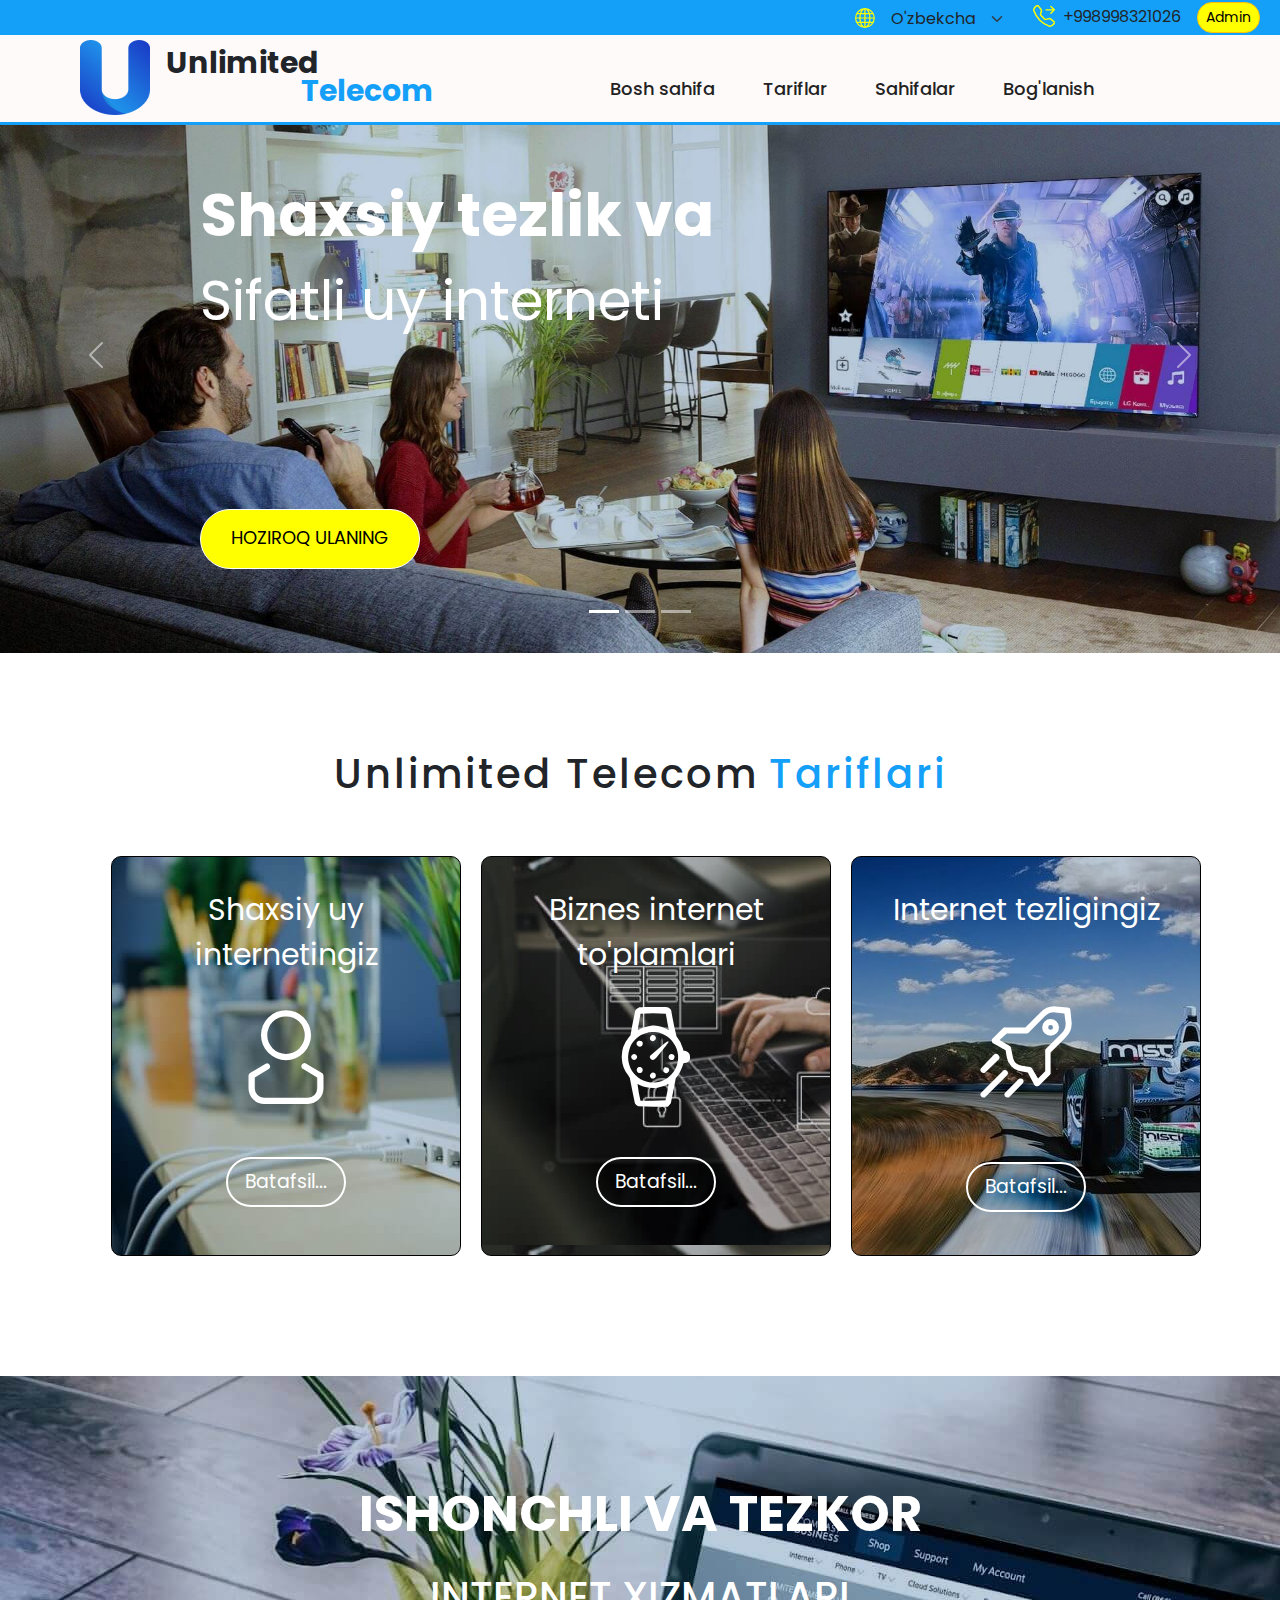
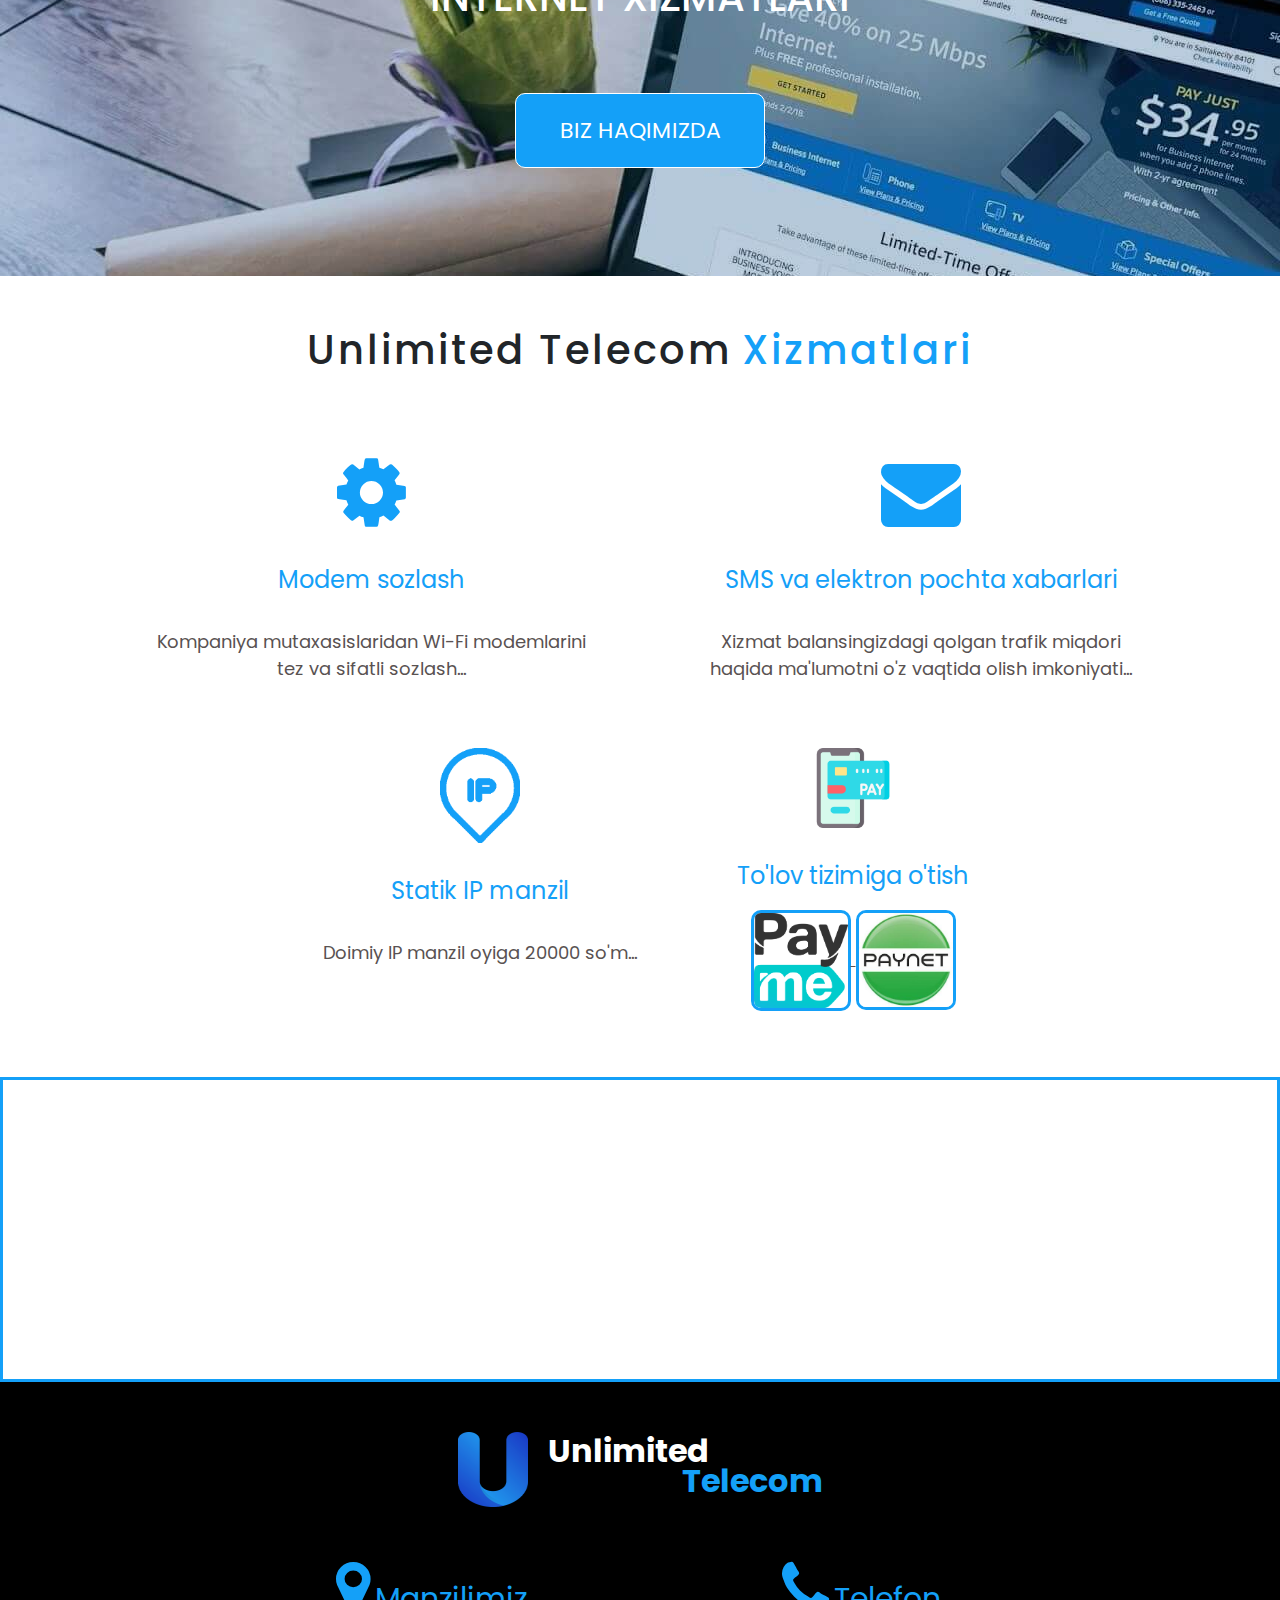
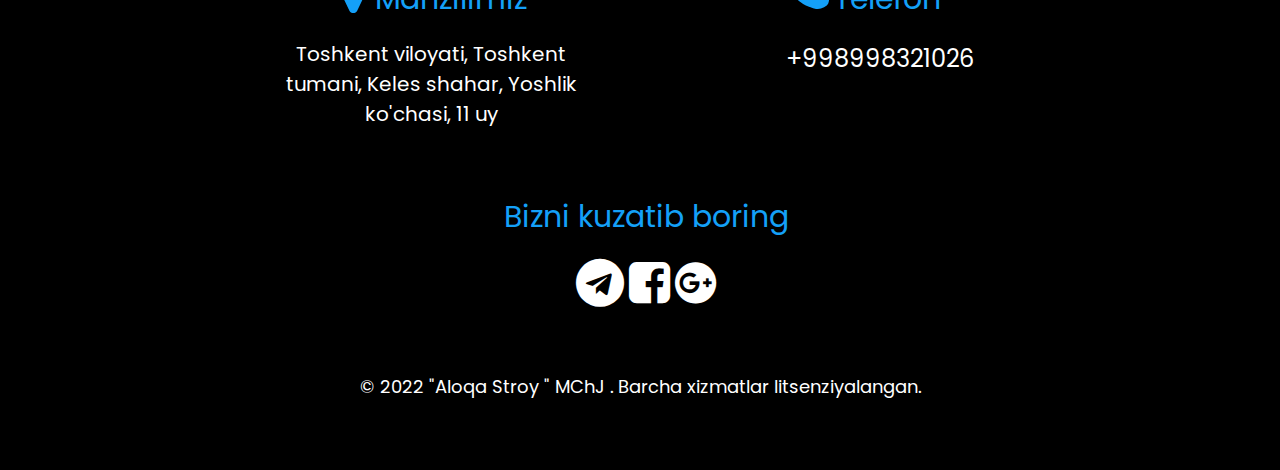
==== commit eceaafc5: "style finished" ====
--- a/index.html
+++ b/index.html
@@ -360,6 +360,9 @@
             <a  class="services__textone" href="https://payme.uz/home/main">
               <img class="services__payme " src="./images/payme.png" alt="">
             </a>
+            <a  class="services__textone" href="https://www.paynet.uz/services">
+              <img class="services__paynet " src="./images/paynet.jpg" alt="">
+            </a>
           </li>
         </ul>
 
@@ -421,9 +424,9 @@
               <i class="fa fa-telegram" style="font-size: 48px; color: #fff"></i
             ></a>
             <a href="#"
-              ><i
-                class="fa fa-facebook-square"
-                style="font-size: 48px; color: #fff"
+              ><i 
+                class=" fa fa-facebook-square"
+                style="font-size: 48px; color: #fff ; "
               ></i
             ></a>
             <a href="#"
--- a/css/main.min.css
+++ b/css/main.min.css
@@ -1 +1 @@
-/*! normalize.css v8.0.1 | MIT License | github.com/necolas/normalize.css */html{line-height:1.15;-webkit-text-size-adjust:100%}body{margin:0}main{display:block}h1{font-size:2em;margin:.67em 0}hr{box-sizing:content-box;height:0;overflow:visible}pre{font-family:monospace,monospace;font-size:1em}a{background-color:rgba(0,0,0,0)}abbr[title]{border-bottom:none;text-decoration:underline;-webkit-text-decoration:underline dotted;text-decoration:underline dotted}b,strong{font-weight:bolder}code,kbd,samp{font-family:monospace,monospace;font-size:1em}small{font-size:80%}sub,sup{font-size:75%;line-height:0;position:relative;vertical-align:baseline}sub{bottom:-0.25em}sup{top:-0.5em}img{border-style:none}button,input,optgroup,select,textarea{font-family:inherit;font-size:100%;line-height:1.15;margin:0}button,input{overflow:visible}button,select{text-transform:none}button,[type=button],[type=reset],[type=submit]{-webkit-appearance:button}button::-moz-focus-inner,[type=button]::-moz-focus-inner,[type=reset]::-moz-focus-inner,[type=submit]::-moz-focus-inner{border-style:none;padding:0}button:-moz-focusring,[type=button]:-moz-focusring,[type=reset]:-moz-focusring,[type=submit]:-moz-focusring{outline:1px dotted ButtonText}fieldset{padding:.35em .75em .625em}legend{box-sizing:border-box;color:inherit;display:table;max-width:100%;padding:0;white-space:normal}progress{vertical-align:baseline}textarea{overflow:auto}[type=checkbox],[type=radio]{box-sizing:border-box;padding:0}[type=number]::-webkit-inner-spin-button,[type=number]::-webkit-outer-spin-button{height:auto}[type=search]{-webkit-appearance:textfield;outline-offset:-2px}[type=search]::-webkit-search-decoration{-webkit-appearance:none}::-webkit-file-upload-button{-webkit-appearance:button;font:inherit}details{display:block}summary{display:list-item}template{display:none}[hidden]{display:none}@font-face{font-family:"Poppins";font-style:normal;font-weight:400;font-display:swap;src:url("../fonts/poppins-v20-latin-regular.woff2") format("woff2"),url("../fonts/poppins-v20-latin-regular.woff") format("woff")}@font-face{font-family:"Poppins";font-style:normal;font-weight:500;font-display:swap;src:url("../fonts/poppins-v20-latin-500.woff2") format("woff2"),url("../fonts/poppins-v20-latin-500.woff") format("woff")}@font-face{font-family:"Poppins";font-style:normal;font-weight:700;font-display:swap;src:url("../fonts/poppins-v20-latin-700.woff2") format("woff2"),url("../fonts/poppins-v20-latin-700.woff") format("woff")}html{box-sizing:border-box;scroll-behavior:smooth}*,*::before,*::after{box-sizing:inherit}body{padding:0;margin:0;font-family:"Poppins","Arial",sans-serif;font-size:18px;line-height:1.5}.container{max-width:1536px;padding:0 0px;margin-left:auto;margin-right:auto}.img{max-width:100%;height:auto}.visually-hidden{position:absolute;width:1px;height:1px;margin:-1px;border:0;padding:0;clip:rect(0 0 0 0);overflow:hidden}.header{position:fixed;top:0px;width:100%;z-index:10001;background:snow;border-bottom:3px solid #14a0f8}.header__contact{margin-top:3px;font-size:16px}.header__admin{max-width:100%;background-color:#14a0f8;height:35px;justify-content:center;padding-top:2px;margin-bottom:0px}.header__admin-btn{border-radius:15px;margin-right:20px;background:#ff0}.header__admin-btn:hover{background:#000;color:#fff;transition:all 1s ease .1ms}.header__select{background-color:#14a0f8;font-size:16px;border-radius:20px}.header__earth:hover .header__globus{fill:#000}.header__globus{margin-top:3px}.header__contact:hover .header__calling{fill:#000}.header__logo{margin-left:80px;margin-bottom:5px}.header__logo-img{width:70px;height:75px;margin-top:5px}.header__logo-nameone{font-weight:600;font-size:30px;margin-top:10px;margin-bottom:-8px}.header__logo-nametwo{font-weight:600;font-size:30px;color:#14a0f8;margin-left:135px}.header__list{margin-top:40px;margin-bottom:0px}.header__link{color:#222;font-weight:500;padding-bottom:20px}.header__item{position:relative}.header__link::before{position:absolute;z-index:1;top:100%;width:100%;margin-top:14px;display:none;height:4px;content:"";background:#000}.header__link:hover::before{display:block;transition:all 2s linear;background:#14a0f8}.header__link:hover::after{display:block;transition:all 2s linear;background:#14a0f8}.header__nav{padding-left:160px}.header__offcanvas{display:none;margin-top:10px;background:none;margin-right:20px;width:60px;height:50px;font-size:30px;align-items:center}.header__offcanvas-card{max-width:300px}.header__toggle-div{padding:0px}.header__toggle-list{margin-top:0px;text-decoration:none;list-style-type:none;width:100%;padding:0px}.header__toggle-item{padding-left:30px}.header__toggle-item:hover{background:rgba(0,0,0,.135);border-radius:10px}.header__toggle-navlink{padding:0px;color:#000;font-size:22px;padding-left:5px}.header__toggle-navbetween{border-radius:10px}.header__toggle-back{width:100%}.header__toggle-back:hover{background:rgba(0,0,0,.135);border-radius:10px;color:#000}.header__menu-text{margin-top:20px}.header__fixxed{margin-top:4px;margin-right:5px}.header__setting{margin-top:-5px}.header__dropdown-list{opacity:0;z-index:10001;margin-top:21px;margin-left:-30px;position:absolute;width:230px;color:#000;background:#fff;border-radius:10px;list-style-type:none;border:#14a0f8;transform:all 1s ease}.header__dropdown-item{display:flex;margin:0px;padding:5px 0px;padding-left:10px}.header__dropdown-link{justify-content:left;width:100%;color:#000;font-size:18px}.header__dropdown-icon{font-size:30px;text-align:end}.header__item:hover .header__dropdown-list{opacity:1}.header__dropdown-item:hover{background:rgba(0,0,0,.105)}.carousel__inner{height:550px}.carousel__item{height:550px}.hero{position:relative;top:120px;margin-bottom:150px}.hero__prase{position:absolute;z-index:1001;margin-top:50px;margin-left:200px;color:#fff}.hero__praseone{font-size:60px;font-weight:600;margin-bottom:0px}.hero__prasetwo{font-size:55px;margin-top:0px}.hero__link{position:absolute;margin-top:150px;margin-left:0px}.hero__btn{border:1px solid #fff;background:#ff0;width:220px;height:60px;border-radius:30px;font-size:18px}.hero__btn:hover{background:#000;color:#fff;transition:all 1s ease .1ms}.traffic{margin-top:80px;margin-bottom:100px}.traffic__textname{font-size:40px;margin-right:10px;letter-spacing:3px}.traffic__textnametwo{font-size:40px;color:#14a0f8;letter-spacing:3px}.traffic__list{margin-top:50px;display:flex;flex-wrap:wrap}.traffic__lists{width:350px;height:400px;margin-right:50px;margin-left:50px;margin-bottom:20px;border:1px solid #000;border-radius:10px;text-align:center}.traffic__lists:hover{width:360px;box-shadow:0px 0px 5px 5px #000;background-color:#2196f3;transition:width .3s cubic-bezier(0, 0, 1, 1)}.traffic__personal{width:100px;text-align:center;justify-content:center}.traffic__watch{width:100px;height:100px;text-align:center;justify-content:center}.traffic__racket{width:150px;height:120px;text-align:center;justify-content:center;margin-top:30px}.traffic__title{max-width:340px;font-size:30px;color:#fff;margin:30px 5px}.traffic__link{margin-top:50px;text-decoration:none}.traffic__btn{font-size:19px;color:#fff;border:2px solid #fff;width:120px;height:50px;border-radius:25px;background:none}.traffic__lists:hover .traffic__btn{background:rgba(0,0,0,.363);color:#14a0f8}.limited{text-align:center;justify-content:center}.limited__container{width:100%;height:500px;margin-bottom:50px;background-repeat:no-repeat}.limited__textone{padding-top:100px;font-weight:700;font-size:50px;color:#fff}.limited__texttwo{font-weight:500;font-size:40px;color:#fff;padding-bottom:50px}.limited__btn{border:1px solid #fff;background:#14a0f8;width:250px;height:75px;border-radius:10px;font-size:22px;color:#fff}.limited__btn:hover{background:#ff0;color:#000;transition:all 1s ease .1ms}.services__textname{font-size:40px;margin-right:10px;letter-spacing:3px}.services__textnametwo{font-size:40px;color:#14a0f8;letter-spacing:3px}.services__list{display:flex;flex-wrap:wrap;text-align:center;justify-content:center;list-style-type:none;text-decoration:none;margin-top:70px}.services__item{text-align:center;justify-content:center;margin-left:60px;margin-right:80px;margin-bottom:50px}.services__fexid{margin-right:250px;margin-left:20px}.services__text{font-size:24px;color:#14a0f8;font-weight:100;margin-top:30px}.services__textone{text-align:center;max-width:450px;margin-top:30px;font-size:18px;color:#595252}.services__imgone{width:80px}.services__payments{width:80px}.services__payme{width:100px;border:3px solid #14a0f8;border-radius:10px}.services__item:hover .services__payme{border:3px solid red}.maps__locat{border:3px solid #14a0f8;width:100%;height:305px;margin-left:0px;margin-left:auto;margin-right:auto}.footer{background:#000;width:100%;padding-bottom:70px}.footer__logo{display:flex;margin-bottom:100px;text-align:center;justify-content:center;padding-top:50px;margin-bottom:50px}.footer__img{width:70px;height:75px;margin-right:20px}.footer__logoname{display:flex;font-size:30px}.footer__name{color:#fff;margin:0px;font-weight:600}.footer__onename{margin-top:30px;margin-left:-27px;color:#14a0f8;font-weight:600}.footer__list{display:flex;flex-wrap:wrap;margin-left:auto;margin-right:auto;text-align:center;justify-content:center}.footer__item{text-align:center;justify-content:center;list-style-type:none;text-decoration:none;width:350px;margin-left:30px;margin-right:50px;margin-bottom:50px}.footer__text{color:#14a0f8;font-size:30px;margin:0px}.footer__looking{margin-top:15px;margin-bottom:20px}.footer__address{color:#fff;margin:0px;font-size:20px;margin-top:18px}.footer__phone{align-items:center;justify-content:center;margin-left:100px}.footer__contact{display:flex;text-decoration:none;color:#fff;font-size:24px;margin-top:20px}.footer__license{color:#fff;margin:0px;text-align:center}@media only screen and (max-width: 1440px){.hero__indicator{top:500px}.traffic__lists{margin-right:30px;margin-left:30px}}@media only screen and (max-width: 1300px){.hero__indicator{top:480px}.hero__prev{top:-80px}.traffic__lists{margin-right:10px;margin-left:10px}.services__item{margin-left:40px;margin-right:60px}}@media only screen and (max-width: 1200px){.hero__indicator{top:450px}.hero__prev{top:-80px}.traffic__lists{margin-right:5px;margin-left:5px}}@media only screen and (max-width: 1150px){.hero__indicator{top:430px}.hero__link{position:absolute;margin-top:120px;margin-left:0px}.hero__btn{border:1px solid #fff;background:#ff0;width:200px;height:60px;border-radius:30px;font-size:17px}.hero__prev{top:-60px}.services__item{margin-left:20px;margin-right:60px}}@media only screen and (max-width: 1100px){.header__nav{padding-left:20px}.hero__indicator{top:380px}.hero__link{position:absolute;margin-top:80px;margin-left:0px}.hero__btn{border:1px solid #fff;background:#ff0;width:180px;height:60px;border-radius:30px;font-size:17px}.hero__prev{height:200px;margin-top:100px}.carousel__inner{height:400px}.carousel__item{height:400px}.traffic{margin-top:40px}.traffic__lists{margin-right:50px;margin-left:50px}.services__item{margin-left:10px;margin-right:20px}}@media only screen and (max-width: 1000px){.header__logo{margin-left:30px;margin-bottom:5px}.header__nav{padding-left:20px;font-size:16px}.hero__indicator{top:360px}.hero__link{position:absolute;margin-top:70px;margin-left:0px}.hero__btn{width:180px;height:60px;border-radius:30px;font-size:17px}.hero__prev{height:200px;margin-top:100px}.services__fexid{margin-right:50px;margin-left:0px}.services__text{font-size:22px;color:#14a0f8;font-weight:100;margin-top:30px}.services__textone{text-align:center;max-width:450px;margin-top:30px;font-size:18px;color:#595252}.services__imgone{width:80px}.services__payments{width:80px}.services__payme{width:100px;border:3px solid #14a0f8;border-radius:10px}}@media only screen and (max-width: 940px){.header__nav{padding-left:0px}.hero__indicator{top:340px}.hero__link{margin-top:40px;margin-left:0px}.hero__btn{width:160px;height:50px;border-radius:30px;font-size:16px}.hero__prev{height:200px;margin-top:100px}.carousel__inner{height:400px}.carousel__item{height:400px}.services__fexid{margin-right:0px;margin-left:0px}.services__text{font-size:20px;color:#14a0f8;font-weight:100;margin-top:30px}.services__textone{text-align:center;max-width:450px;margin-top:30px;font-size:16px;color:#595252}.services__imgone{width:80px}.services__payments{width:80px}.services__payme{width:100px;border:3px solid #14a0f8;border-radius:10px}}@media only screen and (max-width: 880px){.header__logo{margin-left:10px;margin-bottom:5px}.header__nav{padding-left:0px;font-size:15px}.header__logo-img{width:60px;height:65px}.header__logo-nameone{font-size:28px;margin-bottom:-8px}.header__logo-nametwo{font-size:28px;margin-left:125px}.header__item{margin-right:-20px}.header__dropdown-list{width:190px}.header__dropdown-link{font-size:14px}.hero__prase{margin-top:0px;margin-left:150px}.hero__praseone{font-size:50px;margin-bottom:0px}.hero__prasetwo{font-size:45px}.hero__indicator{top:310px}.hero__link{margin-top:60px;margin-left:0px}.hero__btn{width:160px;height:50px;border-radius:30px;font-size:16px}.hero__prev{height:200px;margin-top:50px}.carousel__inner{height:370px}.carousel__item{height:370px}.limited__container{width:100%;height:400px;margin-bottom:50px}.limited__textone{padding-top:50px;font-size:40px}.limited__texttwo{font-size:30px;padding-bottom:50px}.limited__btn{width:200px;height:70px;font-size:18px}.services__item{margin-left:40px;margin-right:30px}}@media only screen and (max-width: 800px){.hero__indicator{height:50px;top:280px}.hero__prev{top:-50px}.carousel__inner{height:350px}.carousel__item{height:350px}}@media only screen and (max-width: 760px){.header__logo{margin-left:30px;margin-bottom:5px}.header__nav{display:none}.header__offcanvas{display:block}.hero__prase{margin-top:0px;margin-left:100px}.hero__praseone{font-size:40px;margin-bottom:0px}.hero__prasetwo{font-size:35px}.hero__indicator{height:50px;top:260px}.hero__prev{top:-10px}.carousel__inner{height:300px}.carousel__item{height:300px}.traffic{margin-bottom:50px;margin-top:40px}.traffic__textname{font-size:30px;letter-spacing:3px}.traffic__textnametwo{font-size:30px;letter-spacing:3px}.limited__container{width:100%;height:350px;margin-bottom:50px}.limited__textone{padding-top:50px;font-size:40px}.limited__texttwo{font-size:30px;padding-bottom:50px}.limited__btn{width:200px;height:70px;font-size:18px}.services__textname{font-size:30px;margin-right:10px}.services__textnametwo{font-size:30px}}@media only screen and (max-width: 680px){.hero__link{margin-top:30px;margin-left:0px}.hero__btn{width:120px;height:30px;border-radius:30px;font-size:12px}.hero__indicator{height:50px;top:230px}.hero__prev{top:-50px}.carousel__inner{height:250px}.carousel__item{height:300px}}@media only screen and (max-width: 600px){.hero__prase{margin-top:0px;margin-left:100px}.hero__praseone{font-size:30px;margin-bottom:0px}.hero__prasetwo{font-size:30px}.hero__link{margin-top:10px;margin-left:0px}.hero__btn{width:120px;height:30px;border-radius:30px;font-size:12px}.hero__indicator{height:50px;top:170px;font-size:14px}.hero__prev{top:-60px}.carousel__inner{height:200px}.carousel__item{height:250px}.traffic{margin-top:30px;margin-bottom:50px}.traffic__textname{font-size:24px;letter-spacing:3px}.traffic__textnametwo{font-size:24px;letter-spacing:3px}.traffic__lists{width:300px;height:380px;border:1px solid #000;border-radius:10px;text-align:center;margin-right:30px;margin-left:30px}.limited__container{width:100%;height:300px;margin-bottom:50px}.limited__textone{padding-top:20px;font-size:30px}.limited__texttwo{font-size:25px;padding-bottom:40px}.limited__btn{width:160px;height:50px;font-size:18px}.services__textname{font-size:24px;margin-right:10px}.services__textnametwo{font-size:24px}.footer__text{font-size:24px}.footer__address{font-size:16px}.footer__contact{font-size:20px}.footer__phone{align-items:center;justify-content:center;margin-left:100px}}@media only screen and (max-width: 520px){.hero__indicator{height:50px;top:150px;font-size:14px}.hero__prev{height:100px;top:-20px}.carousel__inner{height:180px}.carousel__item{height:200px}.traffic{margin-top:30px;margin-bottom:50px}.traffic__lists{margin-right:10px;margin-left:10px}.traffic__textname{font-size:20px;letter-spacing:3px}.traffic__textnametwo{font-size:20px;letter-spacing:3px}.services__textname{font-size:20px;margin-right:10px}.services__textnametwo{font-size:20px}}@media only screen and (max-width: 480px){.hero__indicator{height:50px;top:150px}.hero__btn{width:80px;height:30px;border-radius:30px;font-size:10px}}@media only screen and (max-width: 450px){.header__logo{margin-left:10px;margin-bottom:0px}.header__logo-img{width:55px;height:60px}.header__logo-nameone{font-size:24px;margin-bottom:-8px}.header__logo-nametwo{font-size:24px;margin-left:106px}.header__contact{margin-top:3px;font-size:14px}.header__admin{max-width:100%;background-color:#14a0f8;height:35px;justify-content:center;padding-top:3px;margin-bottom:0px}.header__admin-btn{border-radius:15px;margin-right:5px;background:#ff0}.header__select{background-color:#14a0f8;font-size:14px;border-radius:20px}.hero{top:105px}.hero__prase{margin-top:0px;margin-left:60px}.hero__praseone{font-size:25px;margin-bottom:0px}.hero__prasetwo{font-size:25px}.hero__link{margin-top:10px;margin-left:0px}.hero__btn{width:80px;height:25px;border-radius:30px;font-size:8px}.hero__indicator{height:50px;top:150px;font-size:14px}.hero__prev{height:100px;top:-10px}.carousel__size{width:20px;height:20px}.limited__container{width:100%;height:250px;margin-bottom:30px}.limited__textone{padding-top:20px;font-size:24px}.limited__texttwo{font-size:20px;padding-bottom:40px}.limited__btn{width:120px;height:40px;font-size:14px}}@media only screen and (max-width: 400px){.hero__indicator{height:50px;top:130px;font-size:14px}.hero__prev{height:100px;top:-30px}.carousel__inner{height:150px}.carousel__item{height:150px}.traffic{margin-top:30px}.traffic__list{padding:0px}.traffic__lists{width:300px;height:380px;border:1px solid #000;border-radius:10px;text-align:center;margin-right:10px;margin-left:10px}.traffic__title{font-size:24px;margin:30px 5px}.traffic__personal{margin-bottom:50px}.traffic__watch{margin-bottom:10px}.services__list{padding:0px}.footer__item{margin-bottom:20px}.footer__text{font-size:20px}.footer__address{font-size:16px}.footer__contact{font-size:18px}.footer__phone{align-items:center;justify-content:center;margin-left:30px}.footer__license{font-size:16px}}@media only screen and (max-width: 376px){.header__offcanvas{font-size:20px}.header__logo{margin-left:5px;margin-bottom:0px}.header__logo-img{width:50px;height:55px}.header__logo-nameone{font-size:22px;margin-bottom:-8px}.header__logo-nametwo{font-size:22px;margin-left:98px}.header__select{font-size:12px;border-radius:20px}.header__contact{margin-top:6px;font-size:12px}.header__admin-btn{font-size:12px}.header__globus{margin-left:5px}.hero{top:100px}.hero__prase{margin-top:0px;margin-left:50px}.hero__praseone{font-size:22px;margin-bottom:0px}.hero__prasetwo{font-size:22px}.hero__link{margin-top:0px;margin-left:0px}.hero__btn{width:70px;height:25px;border-radius:30px;font-size:8px}.hero__prev{height:100px;top:-30px}.hero__indicator{height:50px;top:115px;font-size:14px}.carousel__inner{height:160px}.carousel__item{height:100px}.traffic{margin-top:20px}.traffic__textname{font-size:16px;letter-spacing:3px}.traffic__textnametwo{font-size:16px;letter-spacing:3px}.services__textname{font-size:16px;margin-right:0px}.services__textnametwo{font-size:16px}}.traffic{margin-top:200px}.business{margin-top:200px;color:bisque}.traffic{margin-top:200px}.faqs{margin-top:250px;margin-bottom:200px}.faqs__list{margin-left:100px;margin-right:50px;max-width:1200px}.faqs__item{border:3px solid #14a0f8}.faqs__title{font-size:20px}@media only screen and (max-width: 680px){.faqs__list{margin-left:50px;margin-right:30px}}@media only screen and (max-width: 600px){.faqs__list{margin-left:10px;margin-right:10px}}@media only screen and (max-width: 460px){.faqs__list{margin-left:5px;margin-right:5px}}.oferta{margin-top:150px}.oferta__title{margin-bottom:50px;margin:0px;margin-bottom:50px;font-weight:400;font-size:32px;text-align:center;letter-spacing:3px}.oferta__bank{width:450px;margin-top:50px;margin-bottom:50px}.oferta__list{margin-left:50px;padding-top:50px}.oferta p{font-size:20px;max-width:100%}.oferta h3{text-align:center;justify-content:center}@media only screen and (max-width: 500px){.oferta__bank{width:350px}}@media only screen and (max-width: 350px){.oferta__bank{width:300px}}.license{margin-top:200px}.license__text{margin:0px;margin-bottom:50px;font-weight:400;font-size:28px;text-align:center;letter-spacing:3px}.license__span{color:#14a0f8}.license__img{width:600px;height:700px;margin-left:100px;margin-bottom:50px;border:5px solid red;border-radius:20px}@media only screen and (max-width: 1400px){.license__img{max-width:500px;height:600px;margin-left:100px;margin-bottom:50px;border:5px solid red;border-radius:20px}}@media only screen and (max-width: 1210px){.license__img{max-width:500px;height:600px;margin-left:50px;margin-bottom:50px;border:5px solid red;border-radius:20px}}@media only screen and (max-width: 1110px){.license__img{max-width:500px;height:600px;margin-left:20px;margin-bottom:50px;border:5px solid red;border-radius:20px}}@media only screen and (max-width: 1050px){.license__img{max-width:450px;height:550px;margin-left:50px;margin-bottom:50px;border:5px solid red;border-radius:20px}}@media only screen and (max-width: 1010px){.license__img{max-width:450px;height:550px;margin-left:20px;margin-bottom:50px;border:5px solid red;border-radius:20px}}@media only screen and (max-width: 950px){.license__img{max-width:400px;height:500px;margin-left:40px;margin-bottom:50px;border:5px solid red;border-radius:20px}}@media only screen and (max-width: 900px){.license__img{max-width:400px;height:500px;margin-left:20px;margin-bottom:50px;border:5px solid red;border-radius:20px}}@media only screen and (max-width: 850px){.license__img{max-width:350px;height:450px;margin-left:40px;margin-bottom:50px;border:5px solid red;border-radius:20px}}@media only screen and (max-width: 790px){.license__img{max-width:350px;height:450px;margin-left:20px;margin-bottom:50px;border:5px solid red;border-radius:20px}}@media only screen and (max-width: 750px){.license__img{width:500px;height:600px;margin-left:200px;margin-bottom:50px;border:5px solid red;border-radius:20px}}@media only screen and (max-width: 630px){.license__img{width:450px;height:550px;margin-left:150px;margin-bottom:50px;border:5px solid red;border-radius:20px}}@media only screen and (max-width: 570px){.license__img{width:400px;height:500px;margin-left:100px;margin-bottom:50px;border:5px solid red;border-radius:20px}.license__text{font-size:24px}}@media only screen and (max-width: 480px){.license__img{width:350px;height:450px;margin-left:60px;margin-bottom:50px;border:5px solid red;border-radius:20px}}@media only screen and (max-width: 420px){.license__img{width:300px;height:400px;margin-left:50px;margin-bottom:50px;border:5px solid red;border-radius:20px}}@media only screen and (max-width: 360px){.license__img{width:250px;height:350px;margin-left:50px;margin-bottom:50px;border:5px solid red;border-radius:20px}}@media only screen and (max-width: 330px){.license__img{width:250px;height:350px;margin-left:30px;margin-bottom:50px;border:5px solid red;border-radius:20px}}.speedtest{text-align:center;margin-top:150px}.speedtest__list{min-height:360px}.speedtest__item{width:100%;height:0;padding-bottom:50%;position:relative}.speedtest__link{position:absolute;text-align:center;justify-content:center;margin-left:200px;top:0;left:0;width:70%;height:70%;min-height:360px}@media only screen and (max-width: 900px){.speedtest__link{margin-left:150px}}@media only screen and (max-width: 760px){.speedtest__link{margin-left:100px}}@media only screen and (max-width: 460px){.speedtest__link{margin-left:50px}}.traffic{margin-top:200px}/*# sourceMappingURL=main.min.css.map */+/*! normalize.css v8.0.1 | MIT License | github.com/necolas/normalize.css */html{line-height:1.15;-webkit-text-size-adjust:100%}body{margin:0}main{display:block}h1{font-size:2em;margin:.67em 0}hr{box-sizing:content-box;height:0;overflow:visible}pre{font-family:monospace,monospace;font-size:1em}a{background-color:rgba(0,0,0,0)}abbr[title]{border-bottom:none;text-decoration:underline;-webkit-text-decoration:underline dotted;text-decoration:underline dotted}b,strong{font-weight:bolder}code,kbd,samp{font-family:monospace,monospace;font-size:1em}small{font-size:80%}sub,sup{font-size:75%;line-height:0;position:relative;vertical-align:baseline}sub{bottom:-0.25em}sup{top:-0.5em}img{border-style:none}button,input,optgroup,select,textarea{font-family:inherit;font-size:100%;line-height:1.15;margin:0}button,input{overflow:visible}button,select{text-transform:none}button,[type=button],[type=reset],[type=submit]{-webkit-appearance:button}button::-moz-focus-inner,[type=button]::-moz-focus-inner,[type=reset]::-moz-focus-inner,[type=submit]::-moz-focus-inner{border-style:none;padding:0}button:-moz-focusring,[type=button]:-moz-focusring,[type=reset]:-moz-focusring,[type=submit]:-moz-focusring{outline:1px dotted ButtonText}fieldset{padding:.35em .75em .625em}legend{box-sizing:border-box;color:inherit;display:table;max-width:100%;padding:0;white-space:normal}progress{vertical-align:baseline}textarea{overflow:auto}[type=checkbox],[type=radio]{box-sizing:border-box;padding:0}[type=number]::-webkit-inner-spin-button,[type=number]::-webkit-outer-spin-button{height:auto}[type=search]{-webkit-appearance:textfield;outline-offset:-2px}[type=search]::-webkit-search-decoration{-webkit-appearance:none}::-webkit-file-upload-button{-webkit-appearance:button;font:inherit}details{display:block}summary{display:list-item}template{display:none}[hidden]{display:none}@font-face{font-family:"Poppins";font-style:normal;font-weight:400;font-display:swap;src:url("../fonts/poppins-v20-latin-regular.woff2") format("woff2"),url("../fonts/poppins-v20-latin-regular.woff") format("woff")}@font-face{font-family:"Poppins";font-style:normal;font-weight:500;font-display:swap;src:url("../fonts/poppins-v20-latin-500.woff2") format("woff2"),url("../fonts/poppins-v20-latin-500.woff") format("woff")}@font-face{font-family:"Poppins";font-style:normal;font-weight:700;font-display:swap;src:url("../fonts/poppins-v20-latin-700.woff2") format("woff2"),url("../fonts/poppins-v20-latin-700.woff") format("woff")}html{box-sizing:border-box;scroll-behavior:smooth}*,*::before,*::after{box-sizing:inherit}body{padding:0;margin:0;font-family:"Poppins","Arial",sans-serif;font-size:18px;line-height:1.5}.container{max-width:1536px;padding:0 0px;margin-left:auto;margin-right:auto}.img{max-width:100%;height:auto}.visually-hidden{position:absolute;width:1px;height:1px;margin:-1px;border:0;padding:0;clip:rect(0 0 0 0);overflow:hidden}.header{position:fixed;top:0px;width:100%;z-index:10001;background:snow;border-bottom:3px solid #14a0f8}.header__contact{margin-top:3px;font-size:16px}.header__admin{max-width:100%;background-color:#14a0f8;height:35px;justify-content:center;padding-top:2px;margin-bottom:0px}.header__admin-btn{border-radius:15px;margin-right:20px;background:#ff0}.header__admin-btn:hover{background:#000;color:#fff;transition:all 1s ease .1ms}.header__select{background-color:#14a0f8;font-size:16px;border-radius:20px}.header__earth:hover .header__globus{fill:#000}.header__globus{margin-top:3px}.header__contact:hover .header__calling{fill:#000}.header__logo{margin-left:80px;margin-bottom:5px}.header__logo-img{width:70px;height:75px;margin-top:5px}.header__logo-nameone{font-weight:600;font-size:30px;margin-top:10px;margin-bottom:-8px}.header__logo-nametwo{font-weight:600;font-size:30px;color:#14a0f8;margin-left:135px}.header__list{margin-top:40px;margin-bottom:0px}.header__link{color:#222;font-weight:500;padding-bottom:20px}.header__item{position:relative}.header__link::before{position:absolute;z-index:1;top:100%;width:100%;margin-top:14px;display:none;height:4px;content:"";background:#000}.header__link:hover::before{display:block;transition:all 2s linear;background:#14a0f8}.header__link:hover::after{display:block;transition:all 2s linear;background:#14a0f8}.header__nav{padding-left:160px}.header__offcanvas{display:none;margin-top:10px;background:none;margin-right:20px;width:60px;height:50px;font-size:30px;align-items:center}.header__offcanvas-card{max-width:300px}.header__toggle-div{padding:0px}.header__toggle-list{margin-top:0px;text-decoration:none;list-style-type:none;width:100%;padding:0px}.header__toggle-item{padding-left:30px}.header__toggle-item:hover{background:rgba(0,0,0,.135);border-radius:10px}.header__toggle-navlink{padding:0px;color:#000;font-size:22px;padding-left:5px}.header__toggle-navbetween{border-radius:10px}.header__toggle-back{width:100%}.header__toggle-back:hover{background:rgba(0,0,0,.135);border-radius:10px;color:#000}.header__menu-text{margin-top:20px}.header__fixxed{margin-top:4px;margin-right:5px}.header__setting{margin-top:-5px}.header__dropdown-list{opacity:0;z-index:10001;margin-top:21px;margin-left:-30px;position:absolute;width:230px;color:#000;background:#fff;border-radius:10px;list-style-type:none;border:#14a0f8;transform:all 1s ease}.header__dropdown-item{display:flex;margin:0px;padding:5px 0px;padding-left:10px}.header__dropdown-link{justify-content:left;width:100%;color:#000;font-size:18px}.header__dropdown-icon{font-size:30px;text-align:end}.header__item:hover .header__dropdown-list{opacity:1}.header__dropdown-item:hover{background:rgba(0,0,0,.105)}.carousel__inner{height:550px}.carousel__item{height:550px}.hero{position:relative;top:120px;margin-bottom:150px}.hero__prase{position:absolute;z-index:1001;margin-top:50px;margin-left:200px;color:#fff}.hero__praseone{font-size:60px;font-weight:600;margin-bottom:0px}.hero__prasetwo{font-size:55px;margin-top:0px}.hero__link{position:absolute;margin-top:150px;margin-left:0px}.hero__btn{border:1px solid #fff;background:#ff0;width:220px;height:60px;border-radius:30px;font-size:18px}.hero__btn:hover{background:#000;color:#fff;transition:all 1s ease .1ms}.traffic{margin-top:80px;margin-bottom:100px}.traffic__textname{font-size:40px;margin-right:10px;letter-spacing:3px}.traffic__textnametwo{font-size:40px;color:#14a0f8;letter-spacing:3px}.traffic__list{margin-top:50px;display:flex;flex-wrap:wrap}.traffic__lists{width:350px;height:400px;margin-right:50px;margin-left:50px;margin-bottom:20px;border:1px solid #000;border-radius:10px;text-align:center}.traffic__lists:hover{width:360px;box-shadow:0px 0px 5px 5px #000;background-color:#2196f3;transition:width .3s cubic-bezier(0, 0, 1, 1)}.traffic__personal{width:100px;text-align:center;justify-content:center}.traffic__watch{width:100px;height:100px;text-align:center;justify-content:center}.traffic__racket{width:150px;height:120px;text-align:center;justify-content:center;margin-top:30px}.traffic__title{max-width:340px;font-size:30px;color:#fff;margin:30px 5px}.traffic__link{margin-top:50px;text-decoration:none}.traffic__btn{font-size:19px;color:#fff;border:2px solid #fff;width:120px;height:50px;border-radius:25px;background:none}.traffic__lists:hover .traffic__btn{background:rgba(0,0,0,.363);color:#14a0f8}.limited{text-align:center;justify-content:center}.limited__container{width:100%;height:500px;margin-bottom:50px;background-repeat:no-repeat}.limited__textone{padding-top:100px;font-weight:700;font-size:50px;color:#fff}.limited__texttwo{font-weight:500;font-size:40px;color:#fff;padding-bottom:50px}.limited__btn{border:1px solid #fff;background:#14a0f8;width:250px;height:75px;border-radius:10px;font-size:22px;color:#fff}.limited__btn:hover{background:#ff0;color:#000;transition:all 1s ease .1ms}.services__textname{font-size:40px;margin-right:10px;letter-spacing:3px}.services__textnametwo{font-size:40px;color:#14a0f8;letter-spacing:3px}.services__list{display:flex;flex-wrap:wrap;text-align:center;justify-content:center;list-style-type:none;text-decoration:none;margin-top:70px}.services__item{text-align:center;justify-content:center;margin-left:60px;margin-right:80px;margin-bottom:50px}.services__fexid{margin-right:250px;margin-left:20px}.services__text{font-size:24px;color:#14a0f8;font-weight:100;margin-top:30px}.services__textone{text-align:center;max-width:450px;margin-top:30px;font-size:18px;color:#595252}.services__imgone{width:80px}.services__payments{width:80px}.services__payme{width:100px;border:3px solid #14a0f8;border-radius:10px}.services__paynet{width:100px;border:3px solid #14a0f8;border-radius:10px}.services__payme:hover{border:3px solid red}.services__paynet:hover{border:3px solid red}.maps__locat{border:3px solid #14a0f8;width:100%;height:305px;margin-left:0px;margin-left:auto;margin-right:auto}.footer{background:#000;width:100%;padding-bottom:70px}.footer__logo{display:flex;margin-bottom:100px;text-align:center;justify-content:center;padding-top:50px;margin-bottom:50px}.footer__img{width:70px;height:75px;margin-right:20px}.footer__logoname{display:flex;font-size:30px}.footer__name{color:#fff;margin:0px;font-weight:600}.footer__onename{margin-top:30px;margin-left:-27px;color:#14a0f8;font-weight:600}.footer__list{display:flex;flex-wrap:wrap;margin-left:auto;margin-right:auto;text-align:center;justify-content:center}.footer__item{text-align:center;justify-content:center;list-style-type:none;text-decoration:none;width:350px;margin-left:30px;margin-right:50px;margin-bottom:50px}.footer__text{color:#14a0f8;font-size:30px;margin:0px}.footer__looking{margin-top:15px;margin-bottom:20px}.footer__address{color:#fff;margin:0px;font-size:20px;margin-top:18px}.footer__phone{align-items:center;justify-content:center;margin-left:100px}.footer__contact{display:flex;text-decoration:none;color:#fff;font-size:24px;margin-top:20px}.footer__license{color:#fff;margin:0px;text-align:center}.footer__icon:hover{color:red}@media only screen and (max-width: 1440px){.hero__indicator{top:500px}.traffic__lists{margin-right:30px;margin-left:30px}}@media only screen and (max-width: 1300px){.hero__indicator{top:480px}.hero__prev{top:-80px}.traffic__lists{margin-right:10px;margin-left:10px}.services__item{margin-left:40px;margin-right:60px}}@media only screen and (max-width: 1200px){.hero__indicator{top:450px}.hero__prev{top:-80px}.traffic__lists{margin-right:5px;margin-left:5px}}@media only screen and (max-width: 1150px){.hero__indicator{top:430px}.hero__link{position:absolute;margin-top:120px;margin-left:0px}.hero__btn{border:1px solid #fff;background:#ff0;width:200px;height:60px;border-radius:30px;font-size:17px}.hero__prev{top:-60px}.services__item{margin-left:20px;margin-right:60px}}@media only screen and (max-width: 1100px){.header__nav{padding-left:20px}.hero__indicator{top:380px}.hero__link{position:absolute;margin-top:80px;margin-left:0px}.hero__btn{border:1px solid #fff;background:#ff0;width:180px;height:60px;border-radius:30px;font-size:17px}.hero__prev{height:200px;margin-top:100px}.carousel__inner{height:400px}.carousel__item{height:400px}.traffic{margin-top:40px}.traffic__lists{margin-right:50px;margin-left:50px}.services__item{margin-left:10px;margin-right:20px}}@media only screen and (max-width: 1000px){.header__logo{margin-left:30px;margin-bottom:5px}.header__nav{padding-left:20px;font-size:16px}.hero__indicator{top:360px}.hero__link{position:absolute;margin-top:70px;margin-left:0px}.hero__btn{width:180px;height:60px;border-radius:30px;font-size:17px}.hero__prev{height:200px;margin-top:100px}.services__fexid{margin-right:50px;margin-left:0px}.services__text{font-size:22px;color:#14a0f8;font-weight:100;margin-top:30px}.services__textone{text-align:center;max-width:450px;margin-top:30px;font-size:18px;color:#595252}.services__imgone{width:80px}.services__payments{width:80px}.services__payme{width:100px;border:3px solid #14a0f8;border-radius:10px}}@media only screen and (max-width: 940px){.header__nav{padding-left:0px}.hero__indicator{top:340px}.hero__link{margin-top:40px;margin-left:0px}.hero__btn{width:160px;height:50px;border-radius:30px;font-size:16px}.hero__prev{height:200px;margin-top:100px}.carousel__inner{height:400px}.carousel__item{height:400px}.services__fexid{margin-right:0px;margin-left:0px}.services__text{font-size:20px;color:#14a0f8;font-weight:100;margin-top:30px}.services__textone{text-align:center;max-width:450px;margin-top:30px;font-size:16px;color:#595252}.services__imgone{width:80px}.services__payments{width:80px}.services__payme{width:100px;border:3px solid #14a0f8;border-radius:10px}}@media only screen and (max-width: 880px){.header__logo{margin-left:10px;margin-bottom:5px}.header__nav{padding-left:0px;font-size:15px}.header__logo-img{width:60px;height:65px}.header__logo-nameone{font-size:28px;margin-bottom:-8px}.header__logo-nametwo{font-size:28px;margin-left:125px}.header__item{margin-right:-20px}.header__dropdown-list{width:190px}.header__dropdown-link{font-size:14px}.hero__prase{margin-top:0px;margin-left:150px}.hero__praseone{font-size:50px;margin-bottom:0px}.hero__prasetwo{font-size:45px}.hero__indicator{top:310px}.hero__link{margin-top:60px;margin-left:0px}.hero__btn{width:160px;height:50px;border-radius:30px;font-size:16px}.hero__prev{height:200px;margin-top:50px}.carousel__inner{height:370px}.carousel__item{height:370px}.limited__container{width:100%;height:400px;margin-bottom:50px}.limited__textone{padding-top:50px;font-size:40px}.limited__texttwo{font-size:30px;padding-bottom:50px}.limited__btn{width:200px;height:70px;font-size:18px}.services__item{margin-left:40px;margin-right:30px}}@media only screen and (max-width: 800px){.hero__indicator{height:50px;top:280px}.hero__prev{top:-50px}.carousel__inner{height:350px}.carousel__item{height:350px}}@media only screen and (max-width: 760px){.header__logo{margin-left:30px;margin-bottom:5px}.header__nav{display:none}.header__offcanvas{display:block}.hero__prase{margin-top:0px;margin-left:100px}.hero__praseone{font-size:40px;margin-bottom:0px}.hero__prasetwo{font-size:35px}.hero__indicator{height:50px;top:260px}.hero__prev{top:-10px}.carousel__inner{height:300px}.carousel__item{height:300px}.traffic{margin-bottom:50px;margin-top:40px}.traffic__textname{font-size:30px;letter-spacing:3px}.traffic__textnametwo{font-size:30px;letter-spacing:3px}.limited__container{width:100%;height:350px;margin-bottom:50px}.limited__textone{padding-top:50px;font-size:40px}.limited__texttwo{font-size:30px;padding-bottom:50px}.limited__btn{width:200px;height:70px;font-size:18px}.services__textname{font-size:28px;margin-right:10px}.services__textnametwo{font-size:28px}}@media only screen and (max-width: 680px){.hero__link{margin-top:30px;margin-left:0px}.hero__btn{width:120px;height:30px;border-radius:30px;font-size:12px}.hero__indicator{height:50px;top:230px}.hero__prev{top:-50px}.carousel__inner{height:250px}.carousel__item{height:300px}}@media only screen and (max-width: 600px){.hero__prase{margin-top:0px;margin-left:100px}.hero__praseone{font-size:30px;margin-bottom:0px}.hero__prasetwo{font-size:30px}.hero__link{margin-top:10px;margin-left:0px}.hero__btn{width:120px;height:30px;border-radius:30px;font-size:12px}.hero__indicator{height:50px;top:170px;font-size:14px}.hero__prev{top:-60px}.carousel__inner{height:200px}.carousel__item{height:250px}.traffic{margin-top:30px;margin-bottom:50px}.traffic__textname{font-size:24px;letter-spacing:3px}.traffic__textnametwo{font-size:24px;letter-spacing:3px}.traffic__lists{width:300px;height:380px;border:1px solid #000;border-radius:10px;text-align:center;margin-right:30px;margin-left:30px}.traffic__lists:hover{width:310px;box-shadow:0px 0px 5px 5px #000;background-color:#2196f3;transition:width .3s cubic-bezier(0, 0, 1, 1)}.traffic .limited__container{width:100%;height:300px;margin-bottom:50px}.traffic .limited__textone{padding-top:20px;font-size:30px}.traffic .limited__texttwo{font-size:25px;padding-bottom:40px}.traffic .limited__btn{width:160px;height:50px;font-size:18px}.traffic .services__textname{font-size:24px;margin-right:10px}.traffic .services__textnametwo{font-size:24px}.traffic .footer__text{font-size:24px}.traffic .footer__address{font-size:16px}.traffic .footer__contact{font-size:20px}.traffic .footer__phone{align-items:center;justify-content:center;margin-left:100px}}@media only screen and (max-width: 600px)and (max-width: 520px){.hero__indicator{height:50px;top:150px;font-size:14px}.hero__prev{height:100px;top:-20px}.carousel__inner{height:180px}.carousel__item{height:200px}.traffic{margin-top:30px;margin-bottom:50px}.traffic__lists{margin-right:10px;margin-left:10px}.traffic__textname{font-size:20px;letter-spacing:3px}.traffic__textnametwo{font-size:20px;letter-spacing:3px}.services__textname{font-size:20px;margin-right:10px}.services__textnametwo{font-size:20px}}@media only screen and (max-width: 600px)and (max-width: 480px){.hero__indicator{height:50px;top:150px}.hero__btn{width:80px;height:30px;border-radius:30px;font-size:10px}}@media only screen and (max-width: 600px)and (max-width: 450px){.header__logo{margin-left:10px;margin-bottom:0px}.header__logo-img{width:55px;height:60px}.header__logo-nameone{font-size:24px;margin-bottom:-8px}.header__logo-nametwo{font-size:24px;margin-left:106px}.header__contact{margin-top:3px;font-size:14px}.header__admin{max-width:100%;background-color:#14a0f8;height:35px;justify-content:center;padding-top:3px;margin-bottom:0px}.header__admin-btn{border-radius:15px;margin-right:5px;background:#ff0}.header__select{background-color:#14a0f8;font-size:14px;border-radius:20px}.hero{top:105px}.hero__prase{margin-top:0px;margin-left:60px}.hero__praseone{font-size:25px;margin-bottom:0px}.hero__prasetwo{font-size:25px}.hero__link{margin-top:10px;margin-left:0px}.hero__btn{width:80px;height:25px;border-radius:30px;font-size:8px}.hero__indicator{height:50px;top:150px;font-size:14px}.hero__prev{height:100px;top:-10px}.carousel__size{width:20px;height:20px}.limited__container{width:100%;height:250px;margin-bottom:30px}.limited__textone{padding-top:20px;font-size:24px}.limited__texttwo{font-size:20px;padding-bottom:40px}.limited__btn{width:120px;height:40px;font-size:14px}.footer__contact{margin-left:-30px}}@media only screen and (max-width: 600px)and (max-width: 400px){.hero__indicator{height:50px;top:130px;font-size:14px}.hero__prev{height:100px;top:-30px}.carousel__inner{height:150px}.carousel__item{height:150px}.traffic{margin-top:30px}.traffic__list{padding:0px}.traffic__lists{width:300px;height:380px;border:1px solid #000;border-radius:10px;text-align:center;margin-left:10px;margin-right:0}.traffic__title{font-size:24px;margin:30px 5px}.traffic__personal{margin-bottom:50px}.traffic__watch{margin-bottom:10px}.services__list{padding:0px}.footer__item{margin-bottom:20px}.footer__text{font-size:20px}.footer__address{font-size:16px}.footer__contact{font-size:18px;margin-left:40px}.footer__phone{align-items:center;justify-content:center;margin-left:30px}.footer__license{font-size:16px}}@media only screen and (max-width: 600px)and (max-width: 376px){.header__offcanvas{font-size:20px}.header__logo{margin-left:5px;margin-bottom:0px}.header__logo-img{width:50px;height:55px}.header__logo-nameone{font-size:22px;margin-bottom:-8px}.header__logo-nametwo{font-size:22px;margin-left:98px}.header__select{font-size:12px;border-radius:20px}.header__contact{margin-top:6px;font-size:12px}.header__admin-btn{font-size:12px}.header__globus{margin-left:5px}.hero{top:100px}.hero__prase{margin-top:0px;margin-left:50px}.hero__praseone{font-size:22px;margin-bottom:0px}.hero__prasetwo{font-size:22px}.hero__link{margin-top:0px;margin-left:0px}.hero__btn{width:70px;height:25px;border-radius:30px;font-size:8px}.hero__prev{height:100px;top:-30px}.hero__indicator{height:50px;top:115px;font-size:14px}.carousel__inner{height:160px}.carousel__item{height:100px}.traffic{margin-top:0px}.traffic__textname{font-size:16px;letter-spacing:3px}.traffic__textnametwo{font-size:16px;letter-spacing:3px}.services__textname{font-size:16px;margin-right:5px}.services__textnametwo{font-size:16px}.footer__contact{margin-left:30px}}.card{margin:50px auto 0;width:400px;height:450px;perspective:1000px;border-radius:16px;border:none;border:3px solid #14a0f8}.card__inner{width:100%;height:100%;transition:transform 1s;transform-style:preserve-3d;cursor:pointer;position:relative}.card__inner.is-flipped{transform:rotateY(-180deg)}.one.is-flipped{transform:rotateY(-180deg)}.card__face{position:absolute;width:100%;height:100%;-webkit-backface-visibility:hidden;backface-visibility:hidden;backface-visibility:hidden;overflow:hidden;border-radius:16px;box-shadow:0px 3px 18px 3px rgba(0,0,0,.2)}.card__face--back{background-color:#14a0f8;color:#fff;transform:rotateY(180deg);text-align:center;justify-content:center}.card__face--front{justify-content:center}.traffik{margin-top:200px;margin-bottom:100px}.traffik__inprase{text-align:center;justify-content:center;margin-left:auto;margin-right:auto;letter-spacing:3px;font-size:38px}.traffik__intextone{margin-right:20px}.traffik__intexttwo{color:#14a0f8}.traffik__head{text-align:center;justify-content:center;width:100%;height:70px;background:#14a0f8}.traffik__unone{color:#fff;letter-spacing:5px;margin-top:15px;font-size:35px;margin-right:10px}.traffik__unnum{background:#e1ec0e;padding:10px 18px;margin-top:5px;font-size:35px;border-radius:40px}.traffik__untwo{display:flex;text-align:center;justify-content:center;color:#14a0f8;margin-top:14px;margin-bottom:0px}.traffik__unthree{font-size:70px;margin-right:10px}.traffik__unfifte{margin-top:55px}.traffik__onone{display:flex;text-align:center;justify-content:center;margin-left:-55px}.traffik__ontwo{font-size:20px;margin-top:30px;margin-right:10px}.traffik__onthree{color:#14a0f8;font-size:50px;margin-right:10px}.traffik__onfour{color:#14a0f8;margin-top:30px}.traffik__inone{display:flex;text-align:center;justify-content:center;margin-bottom:0px;background:rgba(181,207,178,.5294117647);letter-spacing:3px}.traffik__intwo{font-size:40px;margin-right:10px}.traffik__inthree{color:#14a0f8;margin-top:22px}.traffik__inbtn{display:flex;text-align:center;justify-content:center;align-items:center;margin-left:auto;margin-right:auto;border:1px solid #fff;background:#ff0;margin-bottom:30px;width:150px;height:60px;border-radius:20px;font-size:18px;cursor:pointer;margin-top:20px}.traffik__inbtn:hover{background:#000;color:#fff;transition:all 1s ease .1ms}.traffik__backone{font-size:24px;margin-top:20px;margin-bottom:0px}.traffik__backtwo{font-size:40px;margin-right:10px}.traffik__backthree{margin-top:20px}.traffik__backfour{font-size:20px;margin-bottom:0px}.traffik__backfifte{font-size:36px}@media only screen and (max-width: 550px){.traffik__inprase{letter-spacing:3px;font-size:34px}}@media only screen and (max-width: 450px){.traffik__inprase{letter-spacing:3px;font-size:30px}.traffik__unthree{font-size:60px;margin-right:10px}.traffik__unfifte{margin-top:45px}.traffik__ontwo{font-size:18px;margin-top:23px;margin-right:10px}.traffik__onthree{font-size:40px}.traffik__onfour{margin-top:23px}.traffik__intwo{font-size:35px;margin-right:10px}.traffik__inthree{margin-top:18px}.traffik__backone{font-size:20px;margin-top:20px;margin-bottom:0px}.traffik__backtwo{font-size:35px;margin-right:10px}.traffik__backthree{margin-top:18px}.traffik__backfour{font-size:20px;margin-bottom:0px}.traffik__backfifte{font-size:32px}.card{margin:50px auto 0;width:350px;height:400px}}@media only screen and (max-width: 400px){.traffik__inprase{letter-spacing:3px;font-size:26px}.traffik__unthree{font-size:50px;margin-right:10px}.traffik__unfifte{margin-top:33px}.traffik__ontwo{font-size:18px;margin-top:17px;margin-right:10px}.traffik__onthree{font-size:35px}.traffik__onfour{margin-top:17px}.traffik__intwo{font-size:30px;margin-right:10px}.traffik__inthree{margin-top:12px}.traffik__backone{font-size:20px;margin-top:15px;margin-bottom:0px}.traffik__backtwo{font-size:35px;margin-right:10px}.traffik__backthree{margin-top:18px}.traffik__backfour{font-size:20px;margin-bottom:0px}.traffik__backfifte{font-size:28px;margin-bottom:0px}.traffik__backzero{margin-bottom:0px}.card{margin:50px auto 0;width:300px;height:380px}}@media only screen and (max-width: 376px){.traffik__inprase{letter-spacing:3px;font-size:22px}}.business{margin-top:150px;margin-bottom:100px}.business__inprase{text-align:center;justify-content:center;margin-left:auto;margin-right:auto;letter-spacing:3px;font-size:38px}.business__intextone{margin-right:20px}.business__intexttwo{color:#14a0f8}.business__head{text-align:center;justify-content:center;width:100%;height:70px;background:#14a0f8}.business__unone{color:#fff;letter-spacing:5px;margin-top:15px;font-size:35px;margin-right:10px}.business__unnum{background:#e1ec0e;padding:10px 18px;margin-top:5px;font-size:35px;border-radius:40px}.business__untwo{display:flex;text-align:center;justify-content:center;color:#14a0f8;margin-top:14px;margin-bottom:0px}.business__unthree{font-size:70px;margin-right:10px}.business__unfifte{margin-top:55px}.business__onone{display:flex;text-align:center;justify-content:center;margin-left:-55px}.business__ontwo{font-size:20px;margin-top:30px;margin-right:10px}.business__onthree{color:#14a0f8;font-size:50px;margin-right:10px}.business__onfour{color:#14a0f8;margin-top:30px}.business__inone{display:flex;text-align:center;justify-content:center;margin-bottom:0px;background:rgba(181,207,178,.5294117647);letter-spacing:3px}.business__intwo{font-size:40px;margin-right:10px}.business__inthree{color:#14a0f8;margin-top:22px}.business__inbtn{display:flex;text-align:center;justify-content:center;align-items:center;margin-left:auto;margin-right:auto;border:1px solid #fff;background:#ff0;margin-bottom:30px;width:150px;height:60px;border-radius:20px;font-size:18px;cursor:pointer;margin-top:20px}.business__inbtn:hover{background:#000;color:#fff;transition:all 1s ease .1ms}.business__backone{font-size:24px;margin-top:20px;margin-bottom:0px}.business__backtwo{font-size:40px;margin-right:10px}.business__backthree{margin-top:20px}.business__backfour{font-size:20px;margin-bottom:0px}.business__backfifte{font-size:36px}@media only screen and (max-width: 750px){.business__inprase{letter-spacing:3px;font-size:34px}}@media only screen and (max-width: 600px){.business__inprase{letter-spacing:3px;font-size:30px}}@media only screen and (max-width: 550px){.business__inprase{letter-spacing:3px;font-size:26px}}@media only screen and (max-width: 500px){.business__inprase{letter-spacing:3px;font-size:24px}}@media only screen and (max-width: 450px){.business__inprase{letter-spacing:3px;font-size:24px;display:flex;flex-wrap:wrap}.business__unthree{font-size:60px;margin-right:10px}.business__unfifte{margin-top:45px}.business__ontwo{font-size:18px;margin-top:23px;margin-right:10px}.business__onthree{font-size:40px}.business__onfour{margin-top:23px}.business__intwo{font-size:35px;margin-right:10px}.business__inthree{margin-top:18px}.business__backone{font-size:20px;margin-top:20px;margin-bottom:0px}.business__backtwo{font-size:35px;margin-right:10px}.business__backthree{margin-top:18px}.business__backfour{font-size:20px;margin-bottom:0px}.business__backfifte{font-size:32px}}@media only screen and (max-width: 400px){.business__inprase{letter-spacing:3px;font-size:26px}.business__unthree{font-size:50px;margin-right:10px}.business__unfifte{margin-top:33px}.business__ontwo{font-size:18px;margin-top:17px;margin-right:10px}.business__onthree{font-size:35px}.business__intwo{font-size:30px;margin-right:10px}.business__inthree{font-size:14px}.business__onfour{margin-top:17px}.business__intwo{font-size:30px;margin-right:10px}.business__inthree{margin-top:12px}.business__backone{font-size:20px;margin-top:15px;margin-bottom:0px}.business__backtwo{font-size:35px;margin-right:10px}.business__backthree{margin-top:18px}.business__backfour{font-size:20px;margin-bottom:0px}.business__backfifte{font-size:28px;margin-bottom:0px}.business__backzero{margin-bottom:0px}}@media only screen and (max-width: 376px){.business__inprase{letter-spacing:3px;font-size:22px}.business__intwo{font-size:28px;margin-right:10px}}.service{margin-top:200px}.service__list{margin-left:60px;bottom:50px;border:3px solid #14a0f8;margin-right:10px}.service__word{display:flex;flex-wrap:wrap;justify-content:space-between;margin-top:60px}.service__title{width:600px;font-size:28px;margin-right:15px;margin-left:20px}.service__money{font-size:28px;color:#14a0f8}.service__imgdiv{width:300px;height:200px}.service__img{width:300px;height:200px}.service__fix{margin-right:70px}@media only screen and (max-width: 1320px){.service__list{text-align:center;align-items:center;justify-content:center;margin-left:30px;bottom:50px;border:3px solid #14a0f8}.service__row{text-align:center;justify-content:center;align-items:center}.service__word{justify-content:space-between;margin-top:60px}.service__title{margin-left:auto;margin-right:auto;max-width:600px;font-size:28px}.service__money{margin-right:auto;margin-left:auto;font-size:28px;color:#14a0f8}.service__imgdiv{text-align:center;justify-content:center;align-items:center;width:300px;height:200px}.service__img{text-align:center;justify-content:center;align-items:center;width:300px;height:200px}.service__fix{margin-right:0px;margin-left:auto;margin-right:auto}}@media only screen and (max-width: 630px){.service__list{text-align:center;align-items:center;justify-content:center;margin-left:auto;margin-right:auto;margin-left:20px;bottom:50px;border:3px solid #14a0f8}.service__title{margin-left:auto;margin-right:auto;font-size:20px;width:400px}.service__money{margin-right:auto;margin-left:auto;font-size:24px;color:#14a0f8}.service__imgdiv{text-align:center;justify-content:center;align-items:center;width:300px;height:100px}.service__img{text-align:center;justify-content:center;align-items:center;width:250px;height:160px}.service__fix{margin-right:0px;margin-left:auto;margin-right:auto}}@media only screen and (max-width: 450px){.service__list{text-align:center;align-items:center;justify-content:center;margin-left:auto;margin-right:auto;margin-left:20px;bottom:50px;border:3px solid #14a0f8}.service__title{margin-left:auto;margin-right:auto;font-size:16px;width:300px}.service__money{margin-right:auto;margin-left:auto;font-size:18px;color:#14a0f8}.service__imgdiv{text-align:center;justify-content:center;align-items:center;width:200px;height:100px}.service__img{text-align:center;justify-content:center;align-items:center;width:200px;height:150px}.service__fix{margin-right:0px;margin-left:auto;margin-right:auto}}.faqs{margin-top:250px;margin-bottom:200px}.faqs__list{margin-left:100px;margin-right:50px;max-width:1200px}.faqs__item{border:3px solid #14a0f8}.faqs__title{font-size:20px}@media only screen and (max-width: 680px){.faqs__list{margin-left:50px;margin-right:30px}}@media only screen and (max-width: 600px){.faqs__list{margin-left:10px;margin-right:10px}}@media only screen and (max-width: 460px){.faqs__list{margin-left:5px;margin-right:5px}}.oferta{margin-top:150px}.oferta__title{margin-bottom:50px;margin:0px;margin-bottom:50px;font-weight:400;font-size:32px;text-align:center;letter-spacing:3px}.oferta__bank{width:450px;margin-top:50px;margin-bottom:50px}.oferta__list{margin-left:50px;padding-top:50px}.oferta p{font-size:20px;max-width:100%}.oferta h3{text-align:center;justify-content:center}@media only screen and (max-width: 500px){.oferta__bank{width:350px}}@media only screen and (max-width: 350px){.oferta__bank{width:300px}}.license{margin-top:200px}.license__text{margin:0px;margin-bottom:50px;font-weight:400;font-size:28px;text-align:center;letter-spacing:3px}.license__span{color:#14a0f8}.license__img{width:600px;height:700px;margin-left:100px;margin-bottom:50px;border:5px solid red;border-radius:20px}@media only screen and (max-width: 1400px){.license__img{max-width:500px;height:600px;margin-left:100px;margin-bottom:50px;border:5px solid red;border-radius:20px}}@media only screen and (max-width: 1210px){.license__img{max-width:500px;height:600px;margin-left:50px;margin-bottom:50px;border:5px solid red;border-radius:20px}}@media only screen and (max-width: 1110px){.license__img{max-width:500px;height:600px;margin-left:20px;margin-bottom:50px;border:5px solid red;border-radius:20px}}@media only screen and (max-width: 1050px){.license__img{max-width:450px;height:550px;margin-left:50px;margin-bottom:50px;border:5px solid red;border-radius:20px}}@media only screen and (max-width: 1010px){.license__img{max-width:450px;height:550px;margin-left:20px;margin-bottom:50px;border:5px solid red;border-radius:20px}}@media only screen and (max-width: 950px){.license__img{max-width:400px;height:500px;margin-left:40px;margin-bottom:50px;border:5px solid red;border-radius:20px}}@media only screen and (max-width: 900px){.license__img{max-width:400px;height:500px;margin-left:20px;margin-bottom:50px;border:5px solid red;border-radius:20px}}@media only screen and (max-width: 850px){.license__img{max-width:350px;height:450px;margin-left:40px;margin-bottom:50px;border:5px solid red;border-radius:20px}}@media only screen and (max-width: 790px){.license__img{max-width:350px;height:450px;margin-left:20px;margin-bottom:50px;border:5px solid red;border-radius:20px}}@media only screen and (max-width: 750px){.license__img{width:500px;height:600px;margin-left:200px;margin-bottom:50px;border:5px solid red;border-radius:20px}}@media only screen and (max-width: 630px){.license__img{width:450px;height:550px;margin-left:150px;margin-bottom:50px;border:5px solid red;border-radius:20px}}@media only screen and (max-width: 570px){.license__img{width:400px;height:500px;margin-left:100px;margin-bottom:50px;border:5px solid red;border-radius:20px}.license__text{font-size:24px}}@media only screen and (max-width: 480px){.license__img{width:350px;height:450px;margin-left:60px;margin-bottom:50px;border:5px solid red;border-radius:20px}}@media only screen and (max-width: 420px){.license__img{width:300px;height:400px;margin-left:50px;margin-bottom:50px;border:5px solid red;border-radius:20px}}@media only screen and (max-width: 360px){.license__img{width:250px;height:350px;margin-left:50px;margin-bottom:50px;border:5px solid red;border-radius:20px}}@media only screen and (max-width: 330px){.license__img{width:250px;height:350px;margin-left:30px;margin-bottom:50px;border:5px solid red;border-radius:20px}}.speedtest{text-align:center;margin-top:150px}.speedtest__list{min-height:360px}.speedtest__item{width:100%;height:0;padding-bottom:50%;position:relative}.speedtest__link{position:absolute;text-align:center;justify-content:center;margin-left:200px;top:0;left:0;width:70%;height:70%;min-height:360px}@media only screen and (max-width: 900px){.speedtest__link{margin-left:150px}}@media only screen and (max-width: 760px){.speedtest__link{margin-left:100px}}@media only screen and (max-width: 460px){.speedtest__link{margin-left:50px}}.traffic{margin-top:200px}/*# sourceMappingURL=main.min.css.map */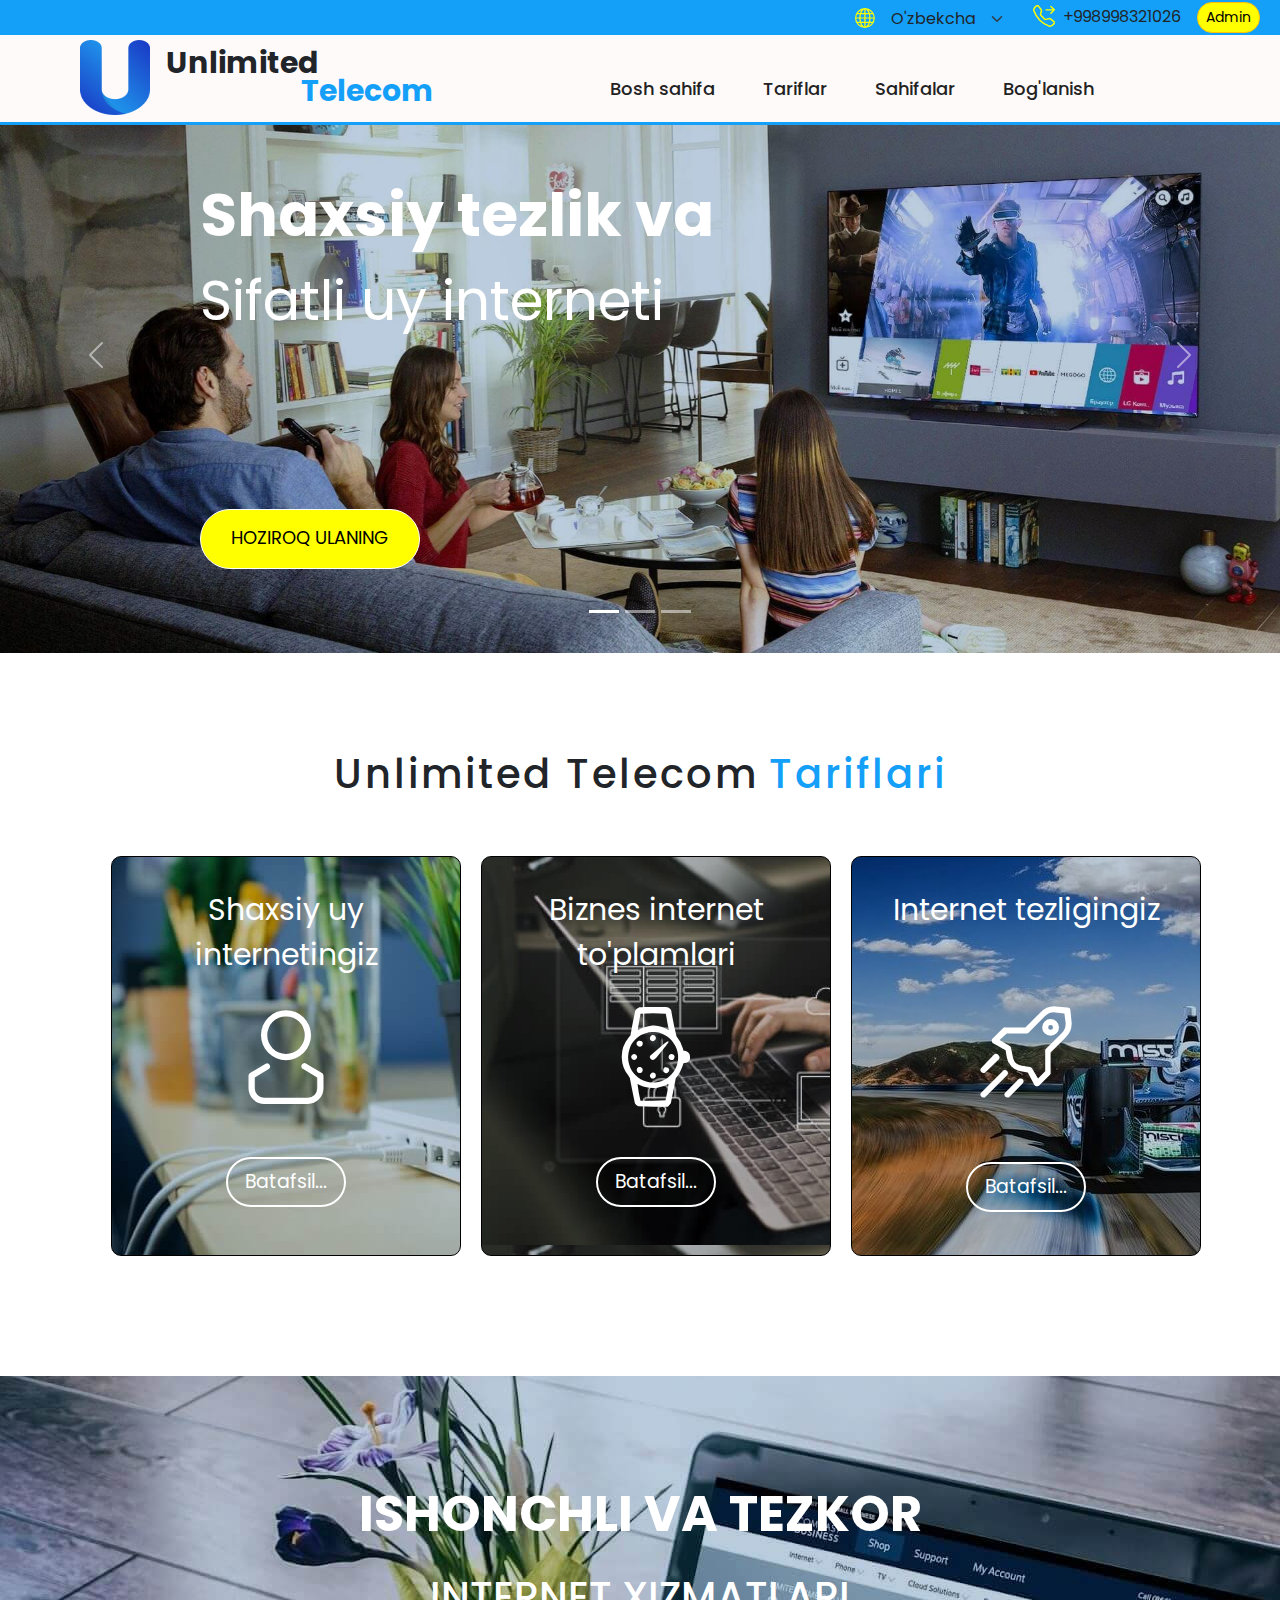
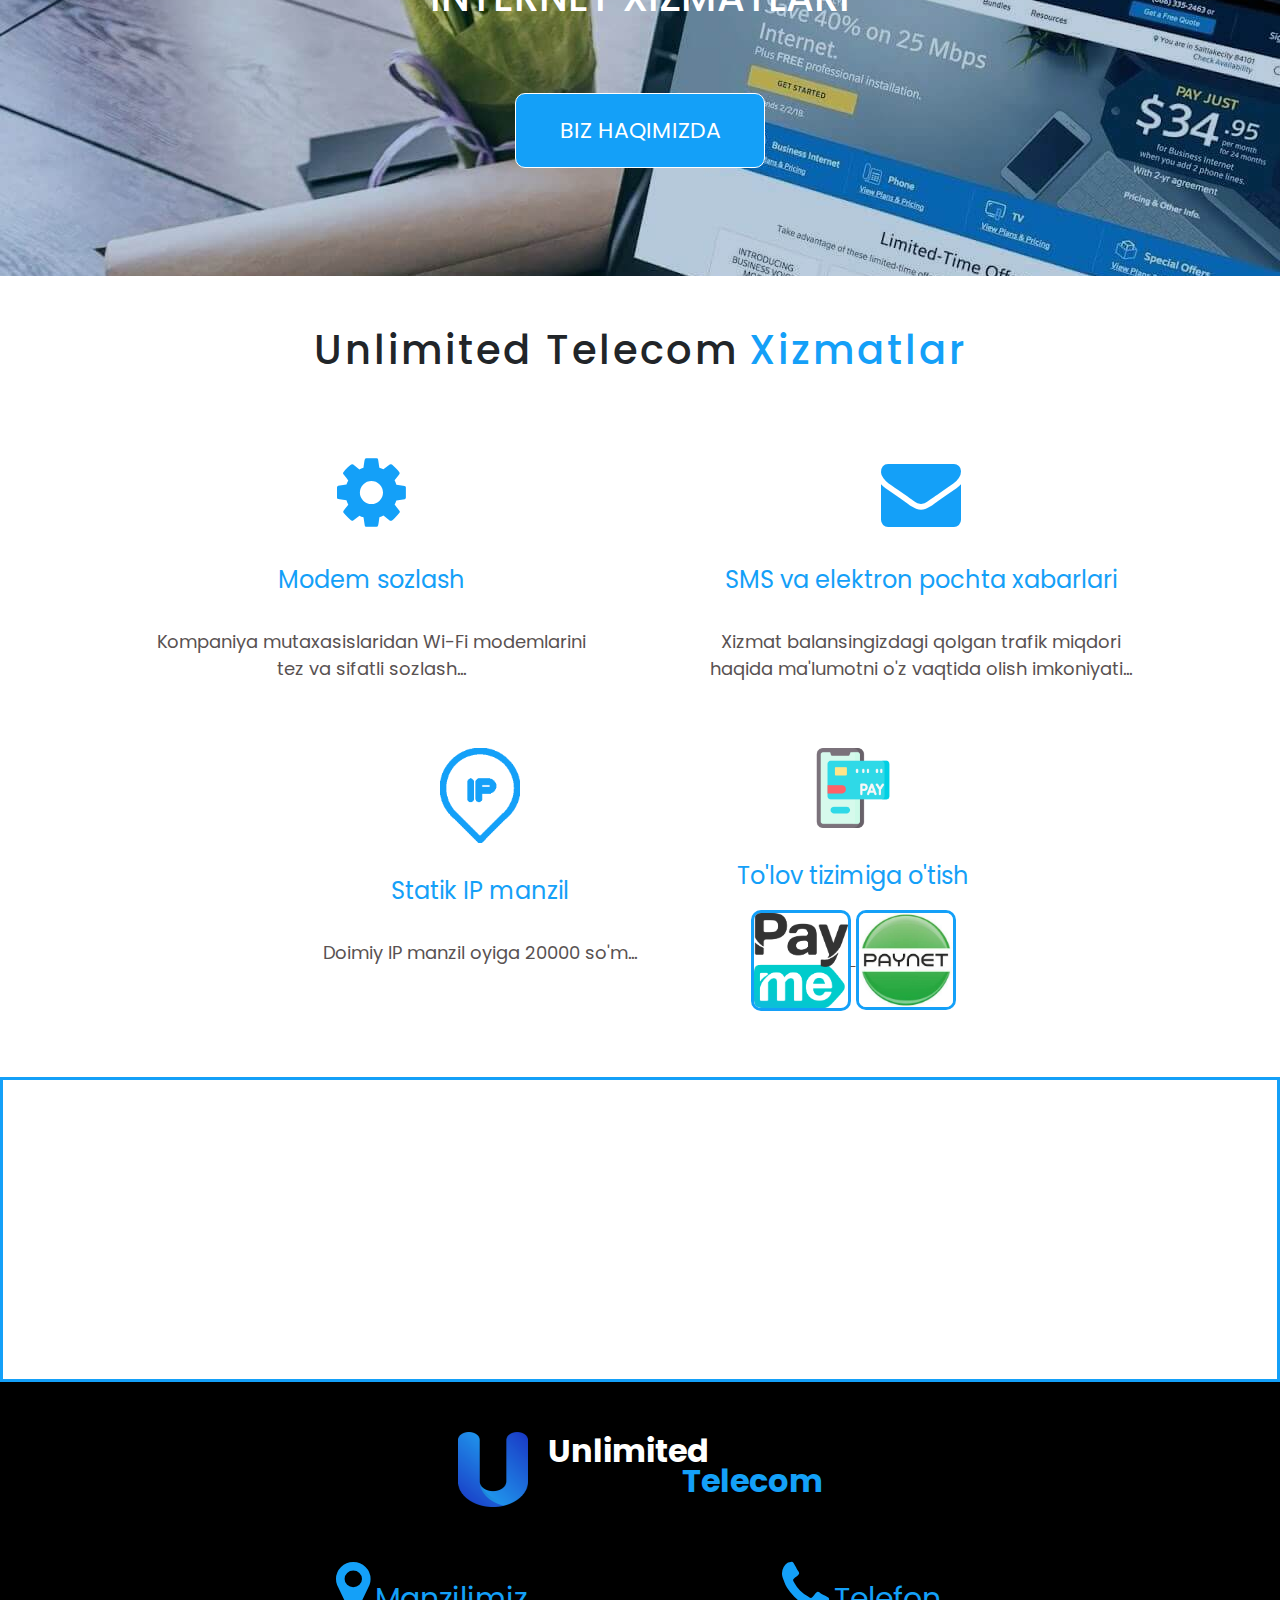
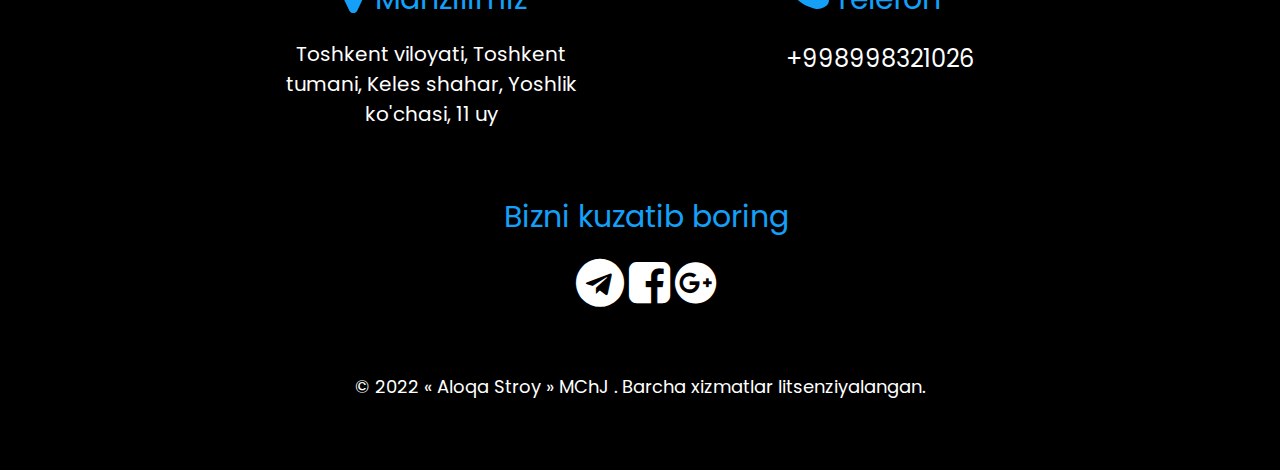
==== commit 6a75698e: "language setting" ====
--- a/index.html
+++ b/index.html
@@ -89,20 +89,20 @@
             <nav class="header__nav">
               <ul  class="header__list d-flex text-center gap-5 list-unstyled">
                 <li class="header__item">
-                  <a class=" header__link text-decoration-none" href="index.html">Bosh sahifa</a>
+                  <a class=" header__link text-decoration-none lng-link" href="index.html">Bosh sahifa</a>
                 </li>
                 <li class="header__item">
-                  <a class="header__link text-decoration-none" href="#">Tariflar </a>
+                  <a class="header__link text-decoration-none lng-link1" href="#">Tariflar </a>
                   <!--dropdown-->
                   <ul class="header__dropdown-list list-unstyled text-start">
                     <li class="header__dropdown-item">
-                      <a class="header__dropdown-link text-decoration-none" href="./pages/traffic.html">
+                      <a class="header__dropdown-link text-decoration-none lng-linkone" href="./pages/traffic.html">
                         Jismoniy shaxslarga
                       </a>
                       <i class="header__dropdown-icon material-icons">keyboard_arrow_right</i>
                     </li>
                     <li class="header__dropdown-item">
-                      <a class="header__dropdown-link text-decoration-none" href="./pages/business.html">
+                      <a class="header__dropdown-link text-decoration-none lng-linktwo" href="./pages/business.html">
                         Yuridik shaxslarga
                       </a>
                       <i class="header__dropdown-icon material-icons">keyboard_arrow_right</i>
@@ -110,29 +110,29 @@
                   </ul>
                 </li>
                 <li class="header__item">
-                  <a  class=" header__link text-decoration-none" href="#">Sahifalar</a>
+                  <a  class=" header__link text-decoration-none lng-page" href="#">Sahifalar</a>
                    <!--dropdown-->
                    <ul class="header__dropdown-list list-unstyled text-start">
                     <li class="header__dropdown-item">
-                      <a class="header__dropdown-link text-decoration-none" href="./pages/services.html">
+                      <a class="header__dropdown-link text-decoration-none lng-news" href="./pages/services.html">
                         Xizmatlar
                       </a>
                       <i class="header__dropdown-icon material-icons">keyboard_arrow_right</i>
                     </li>
                     <li class="header__dropdown-item">
-                      <a class="header__dropdown-link text-decoration-none" href="./pages/faqs.html">
+                      <a class="header__dropdown-link text-decoration-none lng-question" href="./pages/faqs.html">
                         FAQs
                       </a>
                       <i class="header__dropdown-icon material-icons">keyboard_arrow_right</i>
                     </li>
                     <li class="header__dropdown-item">
-                      <a class="header__dropdown-link text-decoration-none" href="./pages/oferta.html">
+                      <a class="header__dropdown-link text-decoration-none lng-oferta" href="./pages/oferta.html">
                         Ommaviy oferta
                       </a>
                       <i class="header__dropdown-icon material-icons">keyboard_arrow_right</i>
                     </li>
                     <li class="header__dropdown-item">
-                      <a class="header__dropdown-link text-decoration-none" href="./pages/license.html">
+                      <a class="header__dropdown-link text-decoration-none lng-license" href="./pages/license.html">
                         Litsenziyalar
                       </a>
                       <i class="header__dropdown-icon material-icons">keyboard_arrow_right</i>
@@ -140,7 +140,7 @@
                   </ul>
                 </li>
                 <li class="header__item">
-                  <a  class=" header__link text-decoration-none" href="#contact">Bog'lanish</a>
+                  <a  class="header__link text-decoration-none lng-contact" href="#contact">Bog'lanish</a>
                 </li>
               </ul>
             </nav>
@@ -200,10 +200,10 @@
     <section class="hero">
       <div class="container">
         <div class="hero__prase">
-          <p class="hero__praseone">Shaxsiy tezlik va</p>
-          <p class="hero__prasetwo"> Sifatli uy interneti</p>
+          <p class="hero__praseone lng-title">Shaxsiy tezlik va</p>
+          <p class="hero__prasetwo lng-titleone"> Sifatli uy interneti</p>
           <a class="hero__link" href="#">
-          <button class="hero__btn">HOZIROQ ULANING</button>
+          <button class="hero__btn lng-herobtn">HOZIROQ ULANING</button>
           </a>
         </div>
         <div id="carouselExampleDark" class=" carousel carousel-ligth slide" data-bs-ride="carousel">
@@ -242,13 +242,13 @@
       <div class="container">
         <div class="d-flex text-center justify-content-center">
           <h2 class="traffic__textname">Unlimited Telecom </h2>
-          <h2 class="traffic__textnametwo"> Tariflari</h2>
+          <h2 class="traffic__textnametwo lng-emmedlimitone"> Tariflari</h2>
         </div>
        
 
         <ul class="traffic__list  d-flex text-center justify-content-center">
           <li class="traffic__lists list-unstyled" style="background-image: url(./images/homes.jpg);">
-            <p class="traffic__title">Shaxsiy uy internetingiz</p>
+            <p class="traffic__title lng-home">Shaxsiy uy internetingiz</p>
             <svg
             class="traffic__personal"
             viewBox="0 0 32 32"
@@ -262,10 +262,10 @@
               />
             </g>
           </svg>
-          <a class="traffic__link d-flex text-center justify-content-center" href="./pages/traffic.html"><button class="traffic__btn">Batafsil...</button></a>
+          <a class="traffic__link d-flex text-center justify-content-center" href="./pages/traffic.html"><button class="traffic__btn lng-more">Batafsil...</button></a>
           </li>
           <li class="traffic__lists list-unstyled " style="background-image: url(./images/businessall.jpg);">
-            <p class="traffic__title">Biznes internet to'plamlari</p>
+            <p class="traffic__title lng-business">Biznes internet to'plamlari</p>
             <svg
               class="traffic__watch"
               version="1"
@@ -281,10 +281,10 @@
                 />
               </g>
             </svg>
-          <a  class="traffic__link d-flex text-center justify-content-center" href="./pages/business.html"><button class="traffic__btn">Batafsil...</button></a>
+          <a  class="traffic__link d-flex text-center justify-content-center" href="./pages/business.html"><button class="traffic__btn lng-moreone">Batafsil...</button></a>
           </li>
           <li class="traffic__lists list-unstyled " style="background-image: url(./images/5052f9769616a85.jpg);">
-            <p class="traffic__title">Internet tezligingiz</p>
+            <p class="traffic__title lng-speeds">Internet tezligingiz</p>
             <svg
             class="traffic__racket"
             id="Layer_1"
@@ -305,7 +305,7 @@
               d="M141 73a14 14 0 1 1 14-14 14 14 0 0 1-14 14Zm0-18a4 4 0 1 0 4 4 4 4 0 0 0-4-4Z"
             />
           </svg>
-          <a  class="traffic__link d-flex text-center justify-content-center" href="./pages/speedtest.html"><button class="traffic__btn">Batafsil...</button></a>
+          <a  class="traffic__link d-flex text-center justify-content-center" href="./pages/speedtest.html"><button class="traffic__btn lng-moretwo">Batafsil...</button></a>
           </li>  
         </ul>
       </div>
@@ -314,10 +314,10 @@
     <section class="limited">
       <div class="container limited__container"  style="background-image: url(./images/main1.jpg);">
 
-        <p class="limited__textone">ISHONCHLI VA TEZKOR</p>
-        <p class="limited__texttwo">INTERNET XIZMATLARI</p>
+        <p class="limited__textone lng-securty">ISHONCHLI VA TEZKOR</p>
+        <p class="limited__texttwo lng-protocol">INTERNET XIZMATLARI</p>
         <a class="limited__link" href="./pages/oferta.html">
-          <button class="limited__btn">
+          <button class="limited__btn lng-mybtn">
             BIZ HAQIMIZDA
           </button>
         </a>
@@ -328,7 +328,7 @@
       <div class="container">
         <div class="d-flex text-center justify-content-center">
           <h2 class="services__textname">Unlimited Telecom </h2>
-          <h2 class="services__textnametwo"> Xizmatlari</h2>
+          <h2 class="services__textnametwo lng-firma"> Xizmatlari</h2>
         </div>
         <ul class="services__list">
           <li class="services__item">
@@ -336,8 +336,8 @@
               class="fa fa-cog fa-spin"
               style="font-size: 80px; color: #14a0f8"
             ></i>
-            <p class="services__text">Modem sozlash</p>
-            <p class="services__textone">Kompaniya mutaxasislaridan Wi-Fi modemlarini tez va sifatli
+            <p class="services__text lng-modem">Modem sozlash</p>
+            <p class="services__textone lng-wifi">Kompaniya mutaxasislaridan Wi-Fi modemlarini tez va sifatli
               sozlash...</p>
           </li>
           <li class="services__item">
@@ -345,18 +345,18 @@
             class="fa fa-envelope"
             style="font-size: 80px; color: #14a0f8"
           ></i>
-            <p class="services__text"> SMS va elektron pochta xabarlari</p>
-            <p  class="services__textone"> Xizmat balansingizdagi qolgan trafik miqdori haqida ma'lumotni o'z
+            <p class="services__text lng-sms"> SMS va elektron pochta xabarlari</p>
+            <p  class="services__textone lng-emails"> Xizmat balansingizdagi qolgan trafik miqdori haqida ma'lumotni o'z
               vaqtida olish imkoniyati...</p>
           </li>
           <li class="services__item services__fexid">
             <img class="services__imgone" src="./images/1-1 (3)9ea39e91-9838-4a1a-b632-09c59af2a9ab.png" alt="">
-            <p class="services__text">Statik IP manzil</p>
-            <p  class="services__textone">Doimiy IP manzil oyiga 20000 so'm...</p>
+            <p class="services__text lng-static">Statik IP manzil</p>
+            <p  class="services__textone lng-allprotocol">Doimiy IP manzil oyiga 20000 so'm...</p>
           </li>
           <li class="services__item">
             <img class="services__payments" src="./images/cashless-payment.png" alt="">
-            <p class="services__text">To'lov tizimiga o'tish</p>
+            <p class="services__text lng-payme">To'lov tizimiga o'tish</p>
             <a  class="services__textone" href="https://payme.uz/home/main">
               <img class="services__payme " src="./images/payme.png" alt="">
             </a>
@@ -403,15 +403,15 @@
               class="fa fa-map-marker"
               style="font-size: 60px; color: #14a0f8"
             ></i>
-            <span class="footer__text">Manzilimiz</span>
-            <p class="footer__address">
+            <span class="footer__text lng-maps">Manzilimiz</span>
+            <p class="footer__address lng-city">
               Toshkent viloyati, Toshkent tumani, Keles shahar, Yoshlik
               ko'chasi, 11 uy
             </p>
           </li>
           <li class="footer__item">
             <i class="fa fa-phone" style="font-size: 60px; color: #14a0f8"></i>
-            <span class="footer__text">Telefon</span>
+            <span class="footer__text lng-phone">Telefon</span>
             <p class="footer__phone">
               <a class="footer__contact" href="tel:+998998321026"
                 >+998998321026</a
@@ -419,7 +419,7 @@
             </p>
           </li>
           <li class="footer__item">
-            <p class="footer__text footer__looking">Bizni kuzatib boring</p>
+            <p class="footer__text footer__looking lng-looking">Bizni kuzatib boring</p>
             <a href="#">
               <i class="fa fa-telegram" style="font-size: 48px; color: #fff"></i
             ></a>
@@ -437,7 +437,7 @@
             ></a>
           </li>
         </ul>
-        <p class="footer__license">
+        <p class="footer__license lng-telecom">
           © 2022 "Aloqa Stroy " MChJ . Barcha xizmatlar litsenziyalangan.
         </p>
 
@@ -446,5 +446,7 @@
     </section> 
     <script src="js/bootstrap.bundle.min.js"></script>
     <script src="js/index.js"></script>
+    <script src="js/lang.js"></script>
+    <script src="js/applang.js"></script>
   </body>
 </html>
--- a/css/main.min.css
+++ b/css/main.min.css
@@ -1 +1 @@
-/*! normalize.css v8.0.1 | MIT License | github.com/necolas/normalize.css */html{line-height:1.15;-webkit-text-size-adjust:100%}body{margin:0}main{display:block}h1{font-size:2em;margin:.67em 0}hr{box-sizing:content-box;height:0;overflow:visible}pre{font-family:monospace,monospace;font-size:1em}a{background-color:rgba(0,0,0,0)}abbr[title]{border-bottom:none;text-decoration:underline;-webkit-text-decoration:underline dotted;text-decoration:underline dotted}b,strong{font-weight:bolder}code,kbd,samp{font-family:monospace,monospace;font-size:1em}small{font-size:80%}sub,sup{font-size:75%;line-height:0;position:relative;vertical-align:baseline}sub{bottom:-0.25em}sup{top:-0.5em}img{border-style:none}button,input,optgroup,select,textarea{font-family:inherit;font-size:100%;line-height:1.15;margin:0}button,input{overflow:visible}button,select{text-transform:none}button,[type=button],[type=reset],[type=submit]{-webkit-appearance:button}button::-moz-focus-inner,[type=button]::-moz-focus-inner,[type=reset]::-moz-focus-inner,[type=submit]::-moz-focus-inner{border-style:none;padding:0}button:-moz-focusring,[type=button]:-moz-focusring,[type=reset]:-moz-focusring,[type=submit]:-moz-focusring{outline:1px dotted ButtonText}fieldset{padding:.35em .75em .625em}legend{box-sizing:border-box;color:inherit;display:table;max-width:100%;padding:0;white-space:normal}progress{vertical-align:baseline}textarea{overflow:auto}[type=checkbox],[type=radio]{box-sizing:border-box;padding:0}[type=number]::-webkit-inner-spin-button,[type=number]::-webkit-outer-spin-button{height:auto}[type=search]{-webkit-appearance:textfield;outline-offset:-2px}[type=search]::-webkit-search-decoration{-webkit-appearance:none}::-webkit-file-upload-button{-webkit-appearance:button;font:inherit}details{display:block}summary{display:list-item}template{display:none}[hidden]{display:none}@font-face{font-family:"Poppins";font-style:normal;font-weight:400;font-display:swap;src:url("../fonts/poppins-v20-latin-regular.woff2") format("woff2"),url("../fonts/poppins-v20-latin-regular.woff") format("woff")}@font-face{font-family:"Poppins";font-style:normal;font-weight:500;font-display:swap;src:url("../fonts/poppins-v20-latin-500.woff2") format("woff2"),url("../fonts/poppins-v20-latin-500.woff") format("woff")}@font-face{font-family:"Poppins";font-style:normal;font-weight:700;font-display:swap;src:url("../fonts/poppins-v20-latin-700.woff2") format("woff2"),url("../fonts/poppins-v20-latin-700.woff") format("woff")}html{box-sizing:border-box;scroll-behavior:smooth}*,*::before,*::after{box-sizing:inherit}body{padding:0;margin:0;font-family:"Poppins","Arial",sans-serif;font-size:18px;line-height:1.5}.container{max-width:1536px;padding:0 0px;margin-left:auto;margin-right:auto}.img{max-width:100%;height:auto}.visually-hidden{position:absolute;width:1px;height:1px;margin:-1px;border:0;padding:0;clip:rect(0 0 0 0);overflow:hidden}.header{position:fixed;top:0px;width:100%;z-index:10001;background:snow;border-bottom:3px solid #14a0f8}.header__contact{margin-top:3px;font-size:16px}.header__admin{max-width:100%;background-color:#14a0f8;height:35px;justify-content:center;padding-top:2px;margin-bottom:0px}.header__admin-btn{border-radius:15px;margin-right:20px;background:#ff0}.header__admin-btn:hover{background:#000;color:#fff;transition:all 1s ease .1ms}.header__select{background-color:#14a0f8;font-size:16px;border-radius:20px}.header__earth:hover .header__globus{fill:#000}.header__globus{margin-top:3px}.header__contact:hover .header__calling{fill:#000}.header__logo{margin-left:80px;margin-bottom:5px}.header__logo-img{width:70px;height:75px;margin-top:5px}.header__logo-nameone{font-weight:600;font-size:30px;margin-top:10px;margin-bottom:-8px}.header__logo-nametwo{font-weight:600;font-size:30px;color:#14a0f8;margin-left:135px}.header__list{margin-top:40px;margin-bottom:0px}.header__link{color:#222;font-weight:500;padding-bottom:20px}.header__item{position:relative}.header__link::before{position:absolute;z-index:1;top:100%;width:100%;margin-top:14px;display:none;height:4px;content:"";background:#000}.header__link:hover::before{display:block;transition:all 2s linear;background:#14a0f8}.header__link:hover::after{display:block;transition:all 2s linear;background:#14a0f8}.header__nav{padding-left:160px}.header__offcanvas{display:none;margin-top:10px;background:none;margin-right:20px;width:60px;height:50px;font-size:30px;align-items:center}.header__offcanvas-card{max-width:300px}.header__toggle-div{padding:0px}.header__toggle-list{margin-top:0px;text-decoration:none;list-style-type:none;width:100%;padding:0px}.header__toggle-item{padding-left:30px}.header__toggle-item:hover{background:rgba(0,0,0,.135);border-radius:10px}.header__toggle-navlink{padding:0px;color:#000;font-size:22px;padding-left:5px}.header__toggle-navbetween{border-radius:10px}.header__toggle-back{width:100%}.header__toggle-back:hover{background:rgba(0,0,0,.135);border-radius:10px;color:#000}.header__menu-text{margin-top:20px}.header__fixxed{margin-top:4px;margin-right:5px}.header__setting{margin-top:-5px}.header__dropdown-list{opacity:0;z-index:10001;margin-top:21px;margin-left:-30px;position:absolute;width:230px;color:#000;background:#fff;border-radius:10px;list-style-type:none;border:#14a0f8;transform:all 1s ease}.header__dropdown-item{display:flex;margin:0px;padding:5px 0px;padding-left:10px}.header__dropdown-link{justify-content:left;width:100%;color:#000;font-size:18px}.header__dropdown-icon{font-size:30px;text-align:end}.header__item:hover .header__dropdown-list{opacity:1}.header__dropdown-item:hover{background:rgba(0,0,0,.105)}.carousel__inner{height:550px}.carousel__item{height:550px}.hero{position:relative;top:120px;margin-bottom:150px}.hero__prase{position:absolute;z-index:1001;margin-top:50px;margin-left:200px;color:#fff}.hero__praseone{font-size:60px;font-weight:600;margin-bottom:0px}.hero__prasetwo{font-size:55px;margin-top:0px}.hero__link{position:absolute;margin-top:150px;margin-left:0px}.hero__btn{border:1px solid #fff;background:#ff0;width:220px;height:60px;border-radius:30px;font-size:18px}.hero__btn:hover{background:#000;color:#fff;transition:all 1s ease .1ms}.traffic{margin-top:80px;margin-bottom:100px}.traffic__textname{font-size:40px;margin-right:10px;letter-spacing:3px}.traffic__textnametwo{font-size:40px;color:#14a0f8;letter-spacing:3px}.traffic__list{margin-top:50px;display:flex;flex-wrap:wrap}.traffic__lists{width:350px;height:400px;margin-right:50px;margin-left:50px;margin-bottom:20px;border:1px solid #000;border-radius:10px;text-align:center}.traffic__lists:hover{width:360px;box-shadow:0px 0px 5px 5px #000;background-color:#2196f3;transition:width .3s cubic-bezier(0, 0, 1, 1)}.traffic__personal{width:100px;text-align:center;justify-content:center}.traffic__watch{width:100px;height:100px;text-align:center;justify-content:center}.traffic__racket{width:150px;height:120px;text-align:center;justify-content:center;margin-top:30px}.traffic__title{max-width:340px;font-size:30px;color:#fff;margin:30px 5px}.traffic__link{margin-top:50px;text-decoration:none}.traffic__btn{font-size:19px;color:#fff;border:2px solid #fff;width:120px;height:50px;border-radius:25px;background:none}.traffic__lists:hover .traffic__btn{background:rgba(0,0,0,.363);color:#14a0f8}.limited{text-align:center;justify-content:center}.limited__container{width:100%;height:500px;margin-bottom:50px;background-repeat:no-repeat}.limited__textone{padding-top:100px;font-weight:700;font-size:50px;color:#fff}.limited__texttwo{font-weight:500;font-size:40px;color:#fff;padding-bottom:50px}.limited__btn{border:1px solid #fff;background:#14a0f8;width:250px;height:75px;border-radius:10px;font-size:22px;color:#fff}.limited__btn:hover{background:#ff0;color:#000;transition:all 1s ease .1ms}.services__textname{font-size:40px;margin-right:10px;letter-spacing:3px}.services__textnametwo{font-size:40px;color:#14a0f8;letter-spacing:3px}.services__list{display:flex;flex-wrap:wrap;text-align:center;justify-content:center;list-style-type:none;text-decoration:none;margin-top:70px}.services__item{text-align:center;justify-content:center;margin-left:60px;margin-right:80px;margin-bottom:50px}.services__fexid{margin-right:250px;margin-left:20px}.services__text{font-size:24px;color:#14a0f8;font-weight:100;margin-top:30px}.services__textone{text-align:center;max-width:450px;margin-top:30px;font-size:18px;color:#595252}.services__imgone{width:80px}.services__payments{width:80px}.services__payme{width:100px;border:3px solid #14a0f8;border-radius:10px}.services__paynet{width:100px;border:3px solid #14a0f8;border-radius:10px}.services__payme:hover{border:3px solid red}.services__paynet:hover{border:3px solid red}.maps__locat{border:3px solid #14a0f8;width:100%;height:305px;margin-left:0px;margin-left:auto;margin-right:auto}.footer{background:#000;width:100%;padding-bottom:70px}.footer__logo{display:flex;margin-bottom:100px;text-align:center;justify-content:center;padding-top:50px;margin-bottom:50px}.footer__img{width:70px;height:75px;margin-right:20px}.footer__logoname{display:flex;font-size:30px}.footer__name{color:#fff;margin:0px;font-weight:600}.footer__onename{margin-top:30px;margin-left:-27px;color:#14a0f8;font-weight:600}.footer__list{display:flex;flex-wrap:wrap;margin-left:auto;margin-right:auto;text-align:center;justify-content:center}.footer__item{text-align:center;justify-content:center;list-style-type:none;text-decoration:none;width:350px;margin-left:30px;margin-right:50px;margin-bottom:50px}.footer__text{color:#14a0f8;font-size:30px;margin:0px}.footer__looking{margin-top:15px;margin-bottom:20px}.footer__address{color:#fff;margin:0px;font-size:20px;margin-top:18px}.footer__phone{align-items:center;justify-content:center;margin-left:100px}.footer__contact{display:flex;text-decoration:none;color:#fff;font-size:24px;margin-top:20px}.footer__license{color:#fff;margin:0px;text-align:center}.footer__icon:hover{color:red}@media only screen and (max-width: 1440px){.hero__indicator{top:500px}.traffic__lists{margin-right:30px;margin-left:30px}}@media only screen and (max-width: 1300px){.hero__indicator{top:480px}.hero__prev{top:-80px}.traffic__lists{margin-right:10px;margin-left:10px}.services__item{margin-left:40px;margin-right:60px}}@media only screen and (max-width: 1200px){.hero__indicator{top:450px}.hero__prev{top:-80px}.traffic__lists{margin-right:5px;margin-left:5px}}@media only screen and (max-width: 1150px){.hero__indicator{top:430px}.hero__link{position:absolute;margin-top:120px;margin-left:0px}.hero__btn{border:1px solid #fff;background:#ff0;width:200px;height:60px;border-radius:30px;font-size:17px}.hero__prev{top:-60px}.services__item{margin-left:20px;margin-right:60px}}@media only screen and (max-width: 1100px){.header__nav{padding-left:20px}.hero__indicator{top:380px}.hero__link{position:absolute;margin-top:80px;margin-left:0px}.hero__btn{border:1px solid #fff;background:#ff0;width:180px;height:60px;border-radius:30px;font-size:17px}.hero__prev{height:200px;margin-top:100px}.carousel__inner{height:400px}.carousel__item{height:400px}.traffic{margin-top:40px}.traffic__lists{margin-right:50px;margin-left:50px}.services__item{margin-left:10px;margin-right:20px}}@media only screen and (max-width: 1000px){.header__logo{margin-left:30px;margin-bottom:5px}.header__nav{padding-left:20px;font-size:16px}.hero__indicator{top:360px}.hero__link{position:absolute;margin-top:70px;margin-left:0px}.hero__btn{width:180px;height:60px;border-radius:30px;font-size:17px}.hero__prev{height:200px;margin-top:100px}.services__fexid{margin-right:50px;margin-left:0px}.services__text{font-size:22px;color:#14a0f8;font-weight:100;margin-top:30px}.services__textone{text-align:center;max-width:450px;margin-top:30px;font-size:18px;color:#595252}.services__imgone{width:80px}.services__payments{width:80px}.services__payme{width:100px;border:3px solid #14a0f8;border-radius:10px}}@media only screen and (max-width: 940px){.header__nav{padding-left:0px}.hero__indicator{top:340px}.hero__link{margin-top:40px;margin-left:0px}.hero__btn{width:160px;height:50px;border-radius:30px;font-size:16px}.hero__prev{height:200px;margin-top:100px}.carousel__inner{height:400px}.carousel__item{height:400px}.services__fexid{margin-right:0px;margin-left:0px}.services__text{font-size:20px;color:#14a0f8;font-weight:100;margin-top:30px}.services__textone{text-align:center;max-width:450px;margin-top:30px;font-size:16px;color:#595252}.services__imgone{width:80px}.services__payments{width:80px}.services__payme{width:100px;border:3px solid #14a0f8;border-radius:10px}}@media only screen and (max-width: 880px){.header__logo{margin-left:10px;margin-bottom:5px}.header__nav{padding-left:0px;font-size:15px}.header__logo-img{width:60px;height:65px}.header__logo-nameone{font-size:28px;margin-bottom:-8px}.header__logo-nametwo{font-size:28px;margin-left:125px}.header__item{margin-right:-20px}.header__dropdown-list{width:190px}.header__dropdown-link{font-size:14px}.hero__prase{margin-top:0px;margin-left:150px}.hero__praseone{font-size:50px;margin-bottom:0px}.hero__prasetwo{font-size:45px}.hero__indicator{top:310px}.hero__link{margin-top:60px;margin-left:0px}.hero__btn{width:160px;height:50px;border-radius:30px;font-size:16px}.hero__prev{height:200px;margin-top:50px}.carousel__inner{height:370px}.carousel__item{height:370px}.limited__container{width:100%;height:400px;margin-bottom:50px}.limited__textone{padding-top:50px;font-size:40px}.limited__texttwo{font-size:30px;padding-bottom:50px}.limited__btn{width:200px;height:70px;font-size:18px}.services__item{margin-left:40px;margin-right:30px}}@media only screen and (max-width: 800px){.hero__indicator{height:50px;top:280px}.hero__prev{top:-50px}.carousel__inner{height:350px}.carousel__item{height:350px}}@media only screen and (max-width: 760px){.header__logo{margin-left:30px;margin-bottom:5px}.header__nav{display:none}.header__offcanvas{display:block}.hero__prase{margin-top:0px;margin-left:100px}.hero__praseone{font-size:40px;margin-bottom:0px}.hero__prasetwo{font-size:35px}.hero__indicator{height:50px;top:260px}.hero__prev{top:-10px}.carousel__inner{height:300px}.carousel__item{height:300px}.traffic{margin-bottom:50px;margin-top:40px}.traffic__textname{font-size:30px;letter-spacing:3px}.traffic__textnametwo{font-size:30px;letter-spacing:3px}.limited__container{width:100%;height:350px;margin-bottom:50px}.limited__textone{padding-top:50px;font-size:40px}.limited__texttwo{font-size:30px;padding-bottom:50px}.limited__btn{width:200px;height:70px;font-size:18px}.services__textname{font-size:28px;margin-right:10px}.services__textnametwo{font-size:28px}}@media only screen and (max-width: 680px){.hero__link{margin-top:30px;margin-left:0px}.hero__btn{width:120px;height:30px;border-radius:30px;font-size:12px}.hero__indicator{height:50px;top:230px}.hero__prev{top:-50px}.carousel__inner{height:250px}.carousel__item{height:300px}}@media only screen and (max-width: 600px){.hero__prase{margin-top:0px;margin-left:100px}.hero__praseone{font-size:30px;margin-bottom:0px}.hero__prasetwo{font-size:30px}.hero__link{margin-top:10px;margin-left:0px}.hero__btn{width:120px;height:30px;border-radius:30px;font-size:12px}.hero__indicator{height:50px;top:170px;font-size:14px}.hero__prev{top:-60px}.carousel__inner{height:200px}.carousel__item{height:250px}.traffic{margin-top:30px;margin-bottom:50px}.traffic__textname{font-size:24px;letter-spacing:3px}.traffic__textnametwo{font-size:24px;letter-spacing:3px}.traffic__lists{width:300px;height:380px;border:1px solid #000;border-radius:10px;text-align:center;margin-right:30px;margin-left:30px}.traffic__lists:hover{width:310px;box-shadow:0px 0px 5px 5px #000;background-color:#2196f3;transition:width .3s cubic-bezier(0, 0, 1, 1)}.traffic .limited__container{width:100%;height:300px;margin-bottom:50px}.traffic .limited__textone{padding-top:20px;font-size:30px}.traffic .limited__texttwo{font-size:25px;padding-bottom:40px}.traffic .limited__btn{width:160px;height:50px;font-size:18px}.traffic .services__textname{font-size:24px;margin-right:10px}.traffic .services__textnametwo{font-size:24px}.traffic .footer__text{font-size:24px}.traffic .footer__address{font-size:16px}.traffic .footer__contact{font-size:20px}.traffic .footer__phone{align-items:center;justify-content:center;margin-left:100px}}@media only screen and (max-width: 600px)and (max-width: 520px){.hero__indicator{height:50px;top:150px;font-size:14px}.hero__prev{height:100px;top:-20px}.carousel__inner{height:180px}.carousel__item{height:200px}.traffic{margin-top:30px;margin-bottom:50px}.traffic__lists{margin-right:10px;margin-left:10px}.traffic__textname{font-size:20px;letter-spacing:3px}.traffic__textnametwo{font-size:20px;letter-spacing:3px}.services__textname{font-size:20px;margin-right:10px}.services__textnametwo{font-size:20px}}@media only screen and (max-width: 600px)and (max-width: 480px){.hero__indicator{height:50px;top:150px}.hero__btn{width:80px;height:30px;border-radius:30px;font-size:10px}}@media only screen and (max-width: 600px)and (max-width: 450px){.header__logo{margin-left:10px;margin-bottom:0px}.header__logo-img{width:55px;height:60px}.header__logo-nameone{font-size:24px;margin-bottom:-8px}.header__logo-nametwo{font-size:24px;margin-left:106px}.header__contact{margin-top:3px;font-size:14px}.header__admin{max-width:100%;background-color:#14a0f8;height:35px;justify-content:center;padding-top:3px;margin-bottom:0px}.header__admin-btn{border-radius:15px;margin-right:5px;background:#ff0}.header__select{background-color:#14a0f8;font-size:14px;border-radius:20px}.hero{top:105px}.hero__prase{margin-top:0px;margin-left:60px}.hero__praseone{font-size:25px;margin-bottom:0px}.hero__prasetwo{font-size:25px}.hero__link{margin-top:10px;margin-left:0px}.hero__btn{width:80px;height:25px;border-radius:30px;font-size:8px}.hero__indicator{height:50px;top:150px;font-size:14px}.hero__prev{height:100px;top:-10px}.carousel__size{width:20px;height:20px}.limited__container{width:100%;height:250px;margin-bottom:30px}.limited__textone{padding-top:20px;font-size:24px}.limited__texttwo{font-size:20px;padding-bottom:40px}.limited__btn{width:120px;height:40px;font-size:14px}.footer__contact{margin-left:-30px}}@media only screen and (max-width: 600px)and (max-width: 400px){.hero__indicator{height:50px;top:130px;font-size:14px}.hero__prev{height:100px;top:-30px}.carousel__inner{height:150px}.carousel__item{height:150px}.traffic{margin-top:30px}.traffic__list{padding:0px}.traffic__lists{width:300px;height:380px;border:1px solid #000;border-radius:10px;text-align:center;margin-left:10px;margin-right:0}.traffic__title{font-size:24px;margin:30px 5px}.traffic__personal{margin-bottom:50px}.traffic__watch{margin-bottom:10px}.services__list{padding:0px}.footer__item{margin-bottom:20px}.footer__text{font-size:20px}.footer__address{font-size:16px}.footer__contact{font-size:18px;margin-left:40px}.footer__phone{align-items:center;justify-content:center;margin-left:30px}.footer__license{font-size:16px}}@media only screen and (max-width: 600px)and (max-width: 376px){.header__offcanvas{font-size:20px}.header__logo{margin-left:5px;margin-bottom:0px}.header__logo-img{width:50px;height:55px}.header__logo-nameone{font-size:22px;margin-bottom:-8px}.header__logo-nametwo{font-size:22px;margin-left:98px}.header__select{font-size:12px;border-radius:20px}.header__contact{margin-top:6px;font-size:12px}.header__admin-btn{font-size:12px}.header__globus{margin-left:5px}.hero{top:100px}.hero__prase{margin-top:0px;margin-left:50px}.hero__praseone{font-size:22px;margin-bottom:0px}.hero__prasetwo{font-size:22px}.hero__link{margin-top:0px;margin-left:0px}.hero__btn{width:70px;height:25px;border-radius:30px;font-size:8px}.hero__prev{height:100px;top:-30px}.hero__indicator{height:50px;top:115px;font-size:14px}.carousel__inner{height:160px}.carousel__item{height:100px}.traffic{margin-top:0px}.traffic__textname{font-size:16px;letter-spacing:3px}.traffic__textnametwo{font-size:16px;letter-spacing:3px}.services__textname{font-size:16px;margin-right:5px}.services__textnametwo{font-size:16px}.footer__contact{margin-left:30px}}.card{margin:50px auto 0;width:400px;height:450px;perspective:1000px;border-radius:16px;border:none;border:3px solid #14a0f8}.card__inner{width:100%;height:100%;transition:transform 1s;transform-style:preserve-3d;cursor:pointer;position:relative}.card__inner.is-flipped{transform:rotateY(-180deg)}.one.is-flipped{transform:rotateY(-180deg)}.card__face{position:absolute;width:100%;height:100%;-webkit-backface-visibility:hidden;backface-visibility:hidden;backface-visibility:hidden;overflow:hidden;border-radius:16px;box-shadow:0px 3px 18px 3px rgba(0,0,0,.2)}.card__face--back{background-color:#14a0f8;color:#fff;transform:rotateY(180deg);text-align:center;justify-content:center}.card__face--front{justify-content:center}.traffik{margin-top:200px;margin-bottom:100px}.traffik__inprase{text-align:center;justify-content:center;margin-left:auto;margin-right:auto;letter-spacing:3px;font-size:38px}.traffik__intextone{margin-right:20px}.traffik__intexttwo{color:#14a0f8}.traffik__head{text-align:center;justify-content:center;width:100%;height:70px;background:#14a0f8}.traffik__unone{color:#fff;letter-spacing:5px;margin-top:15px;font-size:35px;margin-right:10px}.traffik__unnum{background:#e1ec0e;padding:10px 18px;margin-top:5px;font-size:35px;border-radius:40px}.traffik__untwo{display:flex;text-align:center;justify-content:center;color:#14a0f8;margin-top:14px;margin-bottom:0px}.traffik__unthree{font-size:70px;margin-right:10px}.traffik__unfifte{margin-top:55px}.traffik__onone{display:flex;text-align:center;justify-content:center;margin-left:-55px}.traffik__ontwo{font-size:20px;margin-top:30px;margin-right:10px}.traffik__onthree{color:#14a0f8;font-size:50px;margin-right:10px}.traffik__onfour{color:#14a0f8;margin-top:30px}.traffik__inone{display:flex;text-align:center;justify-content:center;margin-bottom:0px;background:rgba(181,207,178,.5294117647);letter-spacing:3px}.traffik__intwo{font-size:40px;margin-right:10px}.traffik__inthree{color:#14a0f8;margin-top:22px}.traffik__inbtn{display:flex;text-align:center;justify-content:center;align-items:center;margin-left:auto;margin-right:auto;border:1px solid #fff;background:#ff0;margin-bottom:30px;width:150px;height:60px;border-radius:20px;font-size:18px;cursor:pointer;margin-top:20px}.traffik__inbtn:hover{background:#000;color:#fff;transition:all 1s ease .1ms}.traffik__backone{font-size:24px;margin-top:20px;margin-bottom:0px}.traffik__backtwo{font-size:40px;margin-right:10px}.traffik__backthree{margin-top:20px}.traffik__backfour{font-size:20px;margin-bottom:0px}.traffik__backfifte{font-size:36px}@media only screen and (max-width: 550px){.traffik__inprase{letter-spacing:3px;font-size:34px}}@media only screen and (max-width: 450px){.traffik__inprase{letter-spacing:3px;font-size:30px}.traffik__unthree{font-size:60px;margin-right:10px}.traffik__unfifte{margin-top:45px}.traffik__ontwo{font-size:18px;margin-top:23px;margin-right:10px}.traffik__onthree{font-size:40px}.traffik__onfour{margin-top:23px}.traffik__intwo{font-size:35px;margin-right:10px}.traffik__inthree{margin-top:18px}.traffik__backone{font-size:20px;margin-top:20px;margin-bottom:0px}.traffik__backtwo{font-size:35px;margin-right:10px}.traffik__backthree{margin-top:18px}.traffik__backfour{font-size:20px;margin-bottom:0px}.traffik__backfifte{font-size:32px}.card{margin:50px auto 0;width:350px;height:400px}}@media only screen and (max-width: 400px){.traffik__inprase{letter-spacing:3px;font-size:26px}.traffik__unthree{font-size:50px;margin-right:10px}.traffik__unfifte{margin-top:33px}.traffik__ontwo{font-size:18px;margin-top:17px;margin-right:10px}.traffik__onthree{font-size:35px}.traffik__onfour{margin-top:17px}.traffik__intwo{font-size:30px;margin-right:10px}.traffik__inthree{margin-top:12px}.traffik__backone{font-size:20px;margin-top:15px;margin-bottom:0px}.traffik__backtwo{font-size:35px;margin-right:10px}.traffik__backthree{margin-top:18px}.traffik__backfour{font-size:20px;margin-bottom:0px}.traffik__backfifte{font-size:28px;margin-bottom:0px}.traffik__backzero{margin-bottom:0px}.card{margin:50px auto 0;width:300px;height:380px}}@media only screen and (max-width: 376px){.traffik__inprase{letter-spacing:3px;font-size:22px}}.business{margin-top:150px;margin-bottom:100px}.business__inprase{text-align:center;justify-content:center;margin-left:auto;margin-right:auto;letter-spacing:3px;font-size:38px}.business__intextone{margin-right:20px}.business__intexttwo{color:#14a0f8}.business__head{text-align:center;justify-content:center;width:100%;height:70px;background:#14a0f8}.business__unone{color:#fff;letter-spacing:5px;margin-top:15px;font-size:35px;margin-right:10px}.business__unnum{background:#e1ec0e;padding:10px 18px;margin-top:5px;font-size:35px;border-radius:40px}.business__untwo{display:flex;text-align:center;justify-content:center;color:#14a0f8;margin-top:14px;margin-bottom:0px}.business__unthree{font-size:70px;margin-right:10px}.business__unfifte{margin-top:55px}.business__onone{display:flex;text-align:center;justify-content:center;margin-left:-55px}.business__ontwo{font-size:20px;margin-top:30px;margin-right:10px}.business__onthree{color:#14a0f8;font-size:50px;margin-right:10px}.business__onfour{color:#14a0f8;margin-top:30px}.business__inone{display:flex;text-align:center;justify-content:center;margin-bottom:0px;background:rgba(181,207,178,.5294117647);letter-spacing:3px}.business__intwo{font-size:40px;margin-right:10px}.business__inthree{color:#14a0f8;margin-top:22px}.business__inbtn{display:flex;text-align:center;justify-content:center;align-items:center;margin-left:auto;margin-right:auto;border:1px solid #fff;background:#ff0;margin-bottom:30px;width:150px;height:60px;border-radius:20px;font-size:18px;cursor:pointer;margin-top:20px}.business__inbtn:hover{background:#000;color:#fff;transition:all 1s ease .1ms}.business__backone{font-size:24px;margin-top:20px;margin-bottom:0px}.business__backtwo{font-size:40px;margin-right:10px}.business__backthree{margin-top:20px}.business__backfour{font-size:20px;margin-bottom:0px}.business__backfifte{font-size:36px}@media only screen and (max-width: 750px){.business__inprase{letter-spacing:3px;font-size:34px}}@media only screen and (max-width: 600px){.business__inprase{letter-spacing:3px;font-size:30px}}@media only screen and (max-width: 550px){.business__inprase{letter-spacing:3px;font-size:26px}}@media only screen and (max-width: 500px){.business__inprase{letter-spacing:3px;font-size:24px}}@media only screen and (max-width: 450px){.business__inprase{letter-spacing:3px;font-size:24px;display:flex;flex-wrap:wrap}.business__unthree{font-size:60px;margin-right:10px}.business__unfifte{margin-top:45px}.business__ontwo{font-size:18px;margin-top:23px;margin-right:10px}.business__onthree{font-size:40px}.business__onfour{margin-top:23px}.business__intwo{font-size:35px;margin-right:10px}.business__inthree{margin-top:18px}.business__backone{font-size:20px;margin-top:20px;margin-bottom:0px}.business__backtwo{font-size:35px;margin-right:10px}.business__backthree{margin-top:18px}.business__backfour{font-size:20px;margin-bottom:0px}.business__backfifte{font-size:32px}}@media only screen and (max-width: 400px){.business__inprase{letter-spacing:3px;font-size:26px}.business__unthree{font-size:50px;margin-right:10px}.business__unfifte{margin-top:33px}.business__ontwo{font-size:18px;margin-top:17px;margin-right:10px}.business__onthree{font-size:35px}.business__intwo{font-size:30px;margin-right:10px}.business__inthree{font-size:14px}.business__onfour{margin-top:17px}.business__intwo{font-size:30px;margin-right:10px}.business__inthree{margin-top:12px}.business__backone{font-size:20px;margin-top:15px;margin-bottom:0px}.business__backtwo{font-size:35px;margin-right:10px}.business__backthree{margin-top:18px}.business__backfour{font-size:20px;margin-bottom:0px}.business__backfifte{font-size:28px;margin-bottom:0px}.business__backzero{margin-bottom:0px}}@media only screen and (max-width: 376px){.business__inprase{letter-spacing:3px;font-size:22px}.business__intwo{font-size:28px;margin-right:10px}}.service{margin-top:200px}.service__list{margin-left:60px;bottom:50px;border:3px solid #14a0f8;margin-right:10px}.service__word{display:flex;flex-wrap:wrap;justify-content:space-between;margin-top:60px}.service__title{width:600px;font-size:28px;margin-right:15px;margin-left:20px}.service__money{font-size:28px;color:#14a0f8}.service__imgdiv{width:300px;height:200px}.service__img{width:300px;height:200px}.service__fix{margin-right:70px}@media only screen and (max-width: 1320px){.service__list{text-align:center;align-items:center;justify-content:center;margin-left:30px;bottom:50px;border:3px solid #14a0f8}.service__row{text-align:center;justify-content:center;align-items:center}.service__word{justify-content:space-between;margin-top:60px}.service__title{margin-left:auto;margin-right:auto;max-width:600px;font-size:28px}.service__money{margin-right:auto;margin-left:auto;font-size:28px;color:#14a0f8}.service__imgdiv{text-align:center;justify-content:center;align-items:center;width:300px;height:200px}.service__img{text-align:center;justify-content:center;align-items:center;width:300px;height:200px}.service__fix{margin-right:0px;margin-left:auto;margin-right:auto}}@media only screen and (max-width: 630px){.service__list{text-align:center;align-items:center;justify-content:center;margin-left:auto;margin-right:auto;margin-left:20px;bottom:50px;border:3px solid #14a0f8}.service__title{margin-left:auto;margin-right:auto;font-size:20px;width:400px}.service__money{margin-right:auto;margin-left:auto;font-size:24px;color:#14a0f8}.service__imgdiv{text-align:center;justify-content:center;align-items:center;width:300px;height:100px}.service__img{text-align:center;justify-content:center;align-items:center;width:250px;height:160px}.service__fix{margin-right:0px;margin-left:auto;margin-right:auto}}@media only screen and (max-width: 450px){.service__list{text-align:center;align-items:center;justify-content:center;margin-left:auto;margin-right:auto;margin-left:20px;bottom:50px;border:3px solid #14a0f8}.service__title{margin-left:auto;margin-right:auto;font-size:16px;width:300px}.service__money{margin-right:auto;margin-left:auto;font-size:18px;color:#14a0f8}.service__imgdiv{text-align:center;justify-content:center;align-items:center;width:200px;height:100px}.service__img{text-align:center;justify-content:center;align-items:center;width:200px;height:150px}.service__fix{margin-right:0px;margin-left:auto;margin-right:auto}}.faqs{margin-top:250px;margin-bottom:200px}.faqs__list{margin-left:100px;margin-right:50px;max-width:1200px}.faqs__item{border:3px solid #14a0f8}.faqs__title{font-size:20px}@media only screen and (max-width: 680px){.faqs__list{margin-left:50px;margin-right:30px}}@media only screen and (max-width: 600px){.faqs__list{margin-left:10px;margin-right:10px}}@media only screen and (max-width: 460px){.faqs__list{margin-left:5px;margin-right:5px}}.oferta{margin-top:150px}.oferta__title{margin-bottom:50px;margin:0px;margin-bottom:50px;font-weight:400;font-size:32px;text-align:center;letter-spacing:3px}.oferta__bank{width:450px;margin-top:50px;margin-bottom:50px}.oferta__list{margin-left:50px;padding-top:50px}.oferta p{font-size:20px;max-width:100%}.oferta h3{text-align:center;justify-content:center}@media only screen and (max-width: 500px){.oferta__bank{width:350px}}@media only screen and (max-width: 350px){.oferta__bank{width:300px}}.license{margin-top:200px}.license__text{margin:0px;margin-bottom:50px;font-weight:400;font-size:28px;text-align:center;letter-spacing:3px}.license__span{color:#14a0f8}.license__img{width:600px;height:700px;margin-left:100px;margin-bottom:50px;border:5px solid red;border-radius:20px}@media only screen and (max-width: 1400px){.license__img{max-width:500px;height:600px;margin-left:100px;margin-bottom:50px;border:5px solid red;border-radius:20px}}@media only screen and (max-width: 1210px){.license__img{max-width:500px;height:600px;margin-left:50px;margin-bottom:50px;border:5px solid red;border-radius:20px}}@media only screen and (max-width: 1110px){.license__img{max-width:500px;height:600px;margin-left:20px;margin-bottom:50px;border:5px solid red;border-radius:20px}}@media only screen and (max-width: 1050px){.license__img{max-width:450px;height:550px;margin-left:50px;margin-bottom:50px;border:5px solid red;border-radius:20px}}@media only screen and (max-width: 1010px){.license__img{max-width:450px;height:550px;margin-left:20px;margin-bottom:50px;border:5px solid red;border-radius:20px}}@media only screen and (max-width: 950px){.license__img{max-width:400px;height:500px;margin-left:40px;margin-bottom:50px;border:5px solid red;border-radius:20px}}@media only screen and (max-width: 900px){.license__img{max-width:400px;height:500px;margin-left:20px;margin-bottom:50px;border:5px solid red;border-radius:20px}}@media only screen and (max-width: 850px){.license__img{max-width:350px;height:450px;margin-left:40px;margin-bottom:50px;border:5px solid red;border-radius:20px}}@media only screen and (max-width: 790px){.license__img{max-width:350px;height:450px;margin-left:20px;margin-bottom:50px;border:5px solid red;border-radius:20px}}@media only screen and (max-width: 750px){.license__img{width:500px;height:600px;margin-left:200px;margin-bottom:50px;border:5px solid red;border-radius:20px}}@media only screen and (max-width: 630px){.license__img{width:450px;height:550px;margin-left:150px;margin-bottom:50px;border:5px solid red;border-radius:20px}}@media only screen and (max-width: 570px){.license__img{width:400px;height:500px;margin-left:100px;margin-bottom:50px;border:5px solid red;border-radius:20px}.license__text{font-size:24px}}@media only screen and (max-width: 480px){.license__img{width:350px;height:450px;margin-left:60px;margin-bottom:50px;border:5px solid red;border-radius:20px}}@media only screen and (max-width: 420px){.license__img{width:300px;height:400px;margin-left:50px;margin-bottom:50px;border:5px solid red;border-radius:20px}}@media only screen and (max-width: 360px){.license__img{width:250px;height:350px;margin-left:50px;margin-bottom:50px;border:5px solid red;border-radius:20px}}@media only screen and (max-width: 330px){.license__img{width:250px;height:350px;margin-left:30px;margin-bottom:50px;border:5px solid red;border-radius:20px}}.speedtest{text-align:center;margin-top:150px}.speedtest__list{min-height:360px}.speedtest__item{width:100%;height:0;padding-bottom:50%;position:relative}.speedtest__link{position:absolute;text-align:center;justify-content:center;margin-left:200px;top:0;left:0;width:70%;height:70%;min-height:360px}@media only screen and (max-width: 900px){.speedtest__link{margin-left:150px}}@media only screen and (max-width: 760px){.speedtest__link{margin-left:100px}}@media only screen and (max-width: 460px){.speedtest__link{margin-left:50px}}.traffic{margin-top:200px}/*# sourceMappingURL=main.min.css.map */+/*! normalize.css v8.0.1 | MIT License | github.com/necolas/normalize.css */html{line-height:1.15;-webkit-text-size-adjust:100%}body{margin:0}main{display:block}h1{font-size:2em;margin:.67em 0}hr{box-sizing:content-box;height:0;overflow:visible}pre{font-family:monospace,monospace;font-size:1em}a{background-color:rgba(0,0,0,0)}abbr[title]{border-bottom:none;text-decoration:underline;-webkit-text-decoration:underline dotted;text-decoration:underline dotted}b,strong{font-weight:bolder}code,kbd,samp{font-family:monospace,monospace;font-size:1em}small{font-size:80%}sub,sup{font-size:75%;line-height:0;position:relative;vertical-align:baseline}sub{bottom:-0.25em}sup{top:-0.5em}img{border-style:none}button,input,optgroup,select,textarea{font-family:inherit;font-size:100%;line-height:1.15;margin:0}button,input{overflow:visible}button,select{text-transform:none}button,[type=button],[type=reset],[type=submit]{-webkit-appearance:button}button::-moz-focus-inner,[type=button]::-moz-focus-inner,[type=reset]::-moz-focus-inner,[type=submit]::-moz-focus-inner{border-style:none;padding:0}button:-moz-focusring,[type=button]:-moz-focusring,[type=reset]:-moz-focusring,[type=submit]:-moz-focusring{outline:1px dotted ButtonText}fieldset{padding:.35em .75em .625em}legend{box-sizing:border-box;color:inherit;display:table;max-width:100%;padding:0;white-space:normal}progress{vertical-align:baseline}textarea{overflow:auto}[type=checkbox],[type=radio]{box-sizing:border-box;padding:0}[type=number]::-webkit-inner-spin-button,[type=number]::-webkit-outer-spin-button{height:auto}[type=search]{-webkit-appearance:textfield;outline-offset:-2px}[type=search]::-webkit-search-decoration{-webkit-appearance:none}::-webkit-file-upload-button{-webkit-appearance:button;font:inherit}details{display:block}summary{display:list-item}template{display:none}[hidden]{display:none}@font-face{font-family:"Poppins";font-style:normal;font-weight:400;font-display:swap;src:url("../fonts/poppins-v20-latin-regular.woff2") format("woff2"),url("../fonts/poppins-v20-latin-regular.woff") format("woff")}@font-face{font-family:"Poppins";font-style:normal;font-weight:500;font-display:swap;src:url("../fonts/poppins-v20-latin-500.woff2") format("woff2"),url("../fonts/poppins-v20-latin-500.woff") format("woff")}@font-face{font-family:"Poppins";font-style:normal;font-weight:700;font-display:swap;src:url("../fonts/poppins-v20-latin-700.woff2") format("woff2"),url("../fonts/poppins-v20-latin-700.woff") format("woff")}html{box-sizing:border-box;scroll-behavior:smooth}*,*::before,*::after{box-sizing:inherit}body{padding:0;margin:0;font-family:"Poppins","Arial",sans-serif;font-size:18px;line-height:1.5}.container{max-width:1536px;padding:0 0px;margin-left:auto;margin-right:auto}.img{max-width:100%;height:auto}.visually-hidden{position:absolute;width:1px;height:1px;margin:-1px;border:0;padding:0;clip:rect(0 0 0 0);overflow:hidden}.header{position:fixed;top:0px;width:100%;z-index:10001;background:snow;border-bottom:3px solid #14a0f8}.header__contact{margin-top:3px;font-size:16px}.header__admin{max-width:100%;background-color:#14a0f8;height:35px;justify-content:center;padding-top:2px;margin-bottom:0px}.header__admin-btn{border-radius:15px;margin-right:20px;background:#ff0}.header__admin-btn:hover{background:#000;color:#fff;transition:all 1s ease .1ms}.header__select{background-color:#14a0f8;font-size:16px;border-radius:20px}.header__earth:hover .header__globus{fill:#000}.header__globus{margin-top:3px}.header__contact:hover .header__calling{fill:#000}.header__logo{margin-left:80px;margin-bottom:5px}.header__logo-img{width:70px;height:75px;margin-top:5px}.header__logo-nameone{font-weight:600;font-size:30px;margin-top:10px;margin-bottom:-8px}.header__logo-nametwo{font-weight:600;font-size:30px;color:#14a0f8;margin-left:135px}.header__list{margin-top:40px;margin-bottom:0px}.header__link{color:#222;font-weight:500;padding-bottom:20px}.header__item{position:relative}.header__link::before{position:absolute;z-index:1;top:100%;width:100%;margin-top:14px;display:none;height:4px;content:"";background:#000}.header__link:hover::before{display:block;transition:all 2s linear;background:#14a0f8}.header__link:hover::after{display:block;transition:all 2s linear;background:#14a0f8}.header__nav{padding-left:160px}.header__offcanvas{display:none;margin-top:10px;background:none;margin-right:20px;width:60px;height:50px;font-size:30px;align-items:center}.header__offcanvas-card{max-width:300px}.header__toggle-div{padding:0px}.header__toggle-list{margin-top:0px;text-decoration:none;list-style-type:none;width:100%;padding:0px}.header__toggle-item{padding-left:30px}.header__toggle-item:hover{background:rgba(0,0,0,.135);border-radius:10px}.header__toggle-navlink{padding:0px;color:#000;font-size:22px;padding-left:5px}.header__toggle-navbetween{border-radius:10px}.header__toggle-back{width:100%}.header__toggle-back:hover{background:rgba(0,0,0,.135);border-radius:10px;color:#000}.header__menu-text{margin-top:20px}.header__fixxed{margin-top:4px;margin-right:5px}.header__setting{margin-top:-5px}.header__dropdown-list{opacity:0;z-index:10001;margin-top:21px;margin-left:-30px;position:absolute;width:230px;color:#000;background:#fff;border-radius:10px;list-style-type:none;border:#14a0f8;transform:all 1s ease}.header__dropdown-item{display:flex;margin:0px;padding:5px 0px;padding-left:10px}.header__dropdown-link{justify-content:left;width:100%;color:#000;font-size:18px}.header__dropdown-icon{font-size:30px;text-align:end}.header__item:hover .header__dropdown-list{opacity:1}.header__dropdown-item:hover{background:rgba(0,0,0,.105)}.carousel__inner{height:550px}.carousel__item{height:550px}.hero{position:relative;top:120px;margin-bottom:150px}.hero__prase{position:absolute;z-index:1001;margin-top:50px;margin-left:200px;color:#fff}.hero__praseone{font-size:60px;font-weight:600;margin-bottom:0px}.hero__prasetwo{font-size:55px;margin-top:0px}.hero__link{position:absolute;margin-top:150px;margin-left:0px}.hero__btn{border:1px solid #fff;background:#ff0;width:220px;height:60px;border-radius:30px;font-size:18px}.hero__btn:hover{background:#000;color:#fff;transition:all 1s ease .1ms}.traffic{margin-top:80px;margin-bottom:100px}.traffic__textname{font-size:40px;margin-right:10px;letter-spacing:3px}.traffic__textnametwo{font-size:40px;color:#14a0f8;letter-spacing:3px}.traffic__list{margin-top:50px;display:flex;flex-wrap:wrap}.traffic__lists{width:350px;height:400px;margin-right:50px;margin-left:50px;margin-bottom:20px;border:1px solid #000;border-radius:10px;text-align:center}.traffic__lists:hover{width:360px;box-shadow:0px 0px 5px 5px #000;background-color:#2196f3;transition:width .3s cubic-bezier(0, 0, 1, 1)}.traffic__personal{width:100px;text-align:center;justify-content:center}.traffic__watch{width:100px;height:100px;text-align:center;justify-content:center}.traffic__racket{width:150px;height:120px;text-align:center;justify-content:center;margin-top:30px}.traffic__title{max-width:340px;font-size:30px;color:#fff;margin:30px 5px}.traffic__link{margin-top:50px;text-decoration:none}.traffic__btn{font-size:19px;color:#fff;border:2px solid #fff;width:120px;height:50px;border-radius:25px;background:none}.traffic__lists:hover .traffic__btn{background:rgba(0,0,0,.363);color:#14a0f8}.limited{text-align:center;justify-content:center}.limited__container{width:100%;height:500px;margin-bottom:50px;background-repeat:no-repeat}.limited__textone{padding-top:100px;font-weight:700;font-size:50px;color:#fff}.limited__texttwo{font-weight:500;font-size:40px;color:#fff;padding-bottom:50px}.limited__btn{border:1px solid #fff;background:#14a0f8;width:250px;height:75px;border-radius:10px;font-size:22px;color:#fff}.limited__btn:hover{background:#ff0;color:#000;transition:all 1s ease .1ms}.services__textname{font-size:40px;margin-right:10px;letter-spacing:3px}.services__textnametwo{font-size:40px;color:#14a0f8;letter-spacing:3px}.services__list{display:flex;flex-wrap:wrap;text-align:center;justify-content:center;list-style-type:none;text-decoration:none;margin-top:70px}.services__item{text-align:center;justify-content:center;margin-left:60px;margin-right:80px;margin-bottom:50px}.services__fexid{margin-right:250px;margin-left:20px}.services__text{font-size:24px;color:#14a0f8;font-weight:100;margin-top:30px}.services__textone{text-align:center;max-width:450px;margin-top:30px;font-size:18px;color:#595252}.services__imgone{width:80px}.services__payments{width:80px}.services__payme{width:100px;border:3px solid #14a0f8;border-radius:10px}.services__paynet{width:100px;border:3px solid #14a0f8;border-radius:10px}.services__payme:hover{border:3px solid red}.services__paynet:hover{border:3px solid red}.maps__locat{border:3px solid #14a0f8;width:100%;height:305px;margin-left:0px;margin-left:auto;margin-right:auto}.footer{background:#000;width:100%;padding-bottom:70px}.footer__logo{display:flex;margin-bottom:100px;text-align:center;justify-content:center;padding-top:50px;margin-bottom:50px}.footer__img{width:70px;height:75px;margin-right:20px}.footer__logoname{display:flex;font-size:30px}.footer__name{color:#fff;margin:0px;font-weight:600}.footer__onename{margin-top:30px;margin-left:-27px;color:#14a0f8;font-weight:600}.footer__list{display:flex;flex-wrap:wrap;margin-left:auto;margin-right:auto;text-align:center;justify-content:center}.footer__item{text-align:center;justify-content:center;list-style-type:none;text-decoration:none;width:350px;margin-left:30px;margin-right:50px;margin-bottom:50px}.footer__text{color:#14a0f8;font-size:30px;margin:0px}.footer__looking{margin-top:15px;margin-bottom:20px}.footer__address{color:#fff;margin:0px;font-size:20px;margin-top:18px}.footer__phone{align-items:center;justify-content:center;margin-left:100px}.footer__contact{display:flex;text-decoration:none;color:#fff;font-size:24px;margin-top:20px}.footer__license{color:#fff;margin:0px;text-align:center}.footer__icon:hover{color:red}@media only screen and (max-width: 1440px){.hero__indicator{top:500px}.traffic__lists{margin-right:30px;margin-left:30px}}@media only screen and (max-width: 1300px){.hero__indicator{top:480px}.hero__prev{top:-80px}.traffic__lists{margin-right:10px;margin-left:10px}.services__item{margin-left:40px;margin-right:60px}}@media only screen and (max-width: 1200px){.hero__indicator{top:450px}.hero__prev{top:-80px}.traffic__lists{margin-right:5px;margin-left:5px}}@media only screen and (max-width: 1150px){.hero__indicator{top:430px}.hero__link{position:absolute;margin-top:120px;margin-left:0px}.hero__btn{border:1px solid #fff;background:#ff0;width:200px;height:60px;border-radius:30px;font-size:17px}.hero__prev{top:-60px}.services__item{margin-left:20px;margin-right:60px}}@media only screen and (max-width: 1100px){.header__nav{padding-left:20px}.hero__indicator{top:380px}.hero__prase{margin-top:30px;margin-left:150px;color:#fff}.hero__praseone{font-size:50px;font-weight:600;margin-bottom:0px}.hero__prasetwo{font-size:45px;margin-top:0px}.hero__link{position:absolute;margin-top:80px;margin-left:0px}.hero__btn{border:1px solid #fff;background:#ff0;width:180px;height:60px;border-radius:30px;font-size:17px}.hero__prev{height:200px;margin-top:100px}.carousel__inner{height:400px}.carousel__item{height:400px}.traffic{margin-top:40px}.traffic__lists{margin-right:50px;margin-left:50px}.services__item{margin-left:10px;margin-right:20px}}@media only screen and (max-width: 1000px){.header__logo{margin-left:30px;margin-bottom:5px}.header__nav{padding-left:20px;font-size:16px}.hero__indicator{top:360px}.hero__link{position:absolute;margin-top:70px;margin-left:0px}.hero__btn{width:180px;height:60px;border-radius:30px;font-size:17px}.hero__prev{height:200px;margin-top:100px}.services__fexid{margin-right:50px;margin-left:0px}.services__text{font-size:22px;color:#14a0f8;font-weight:100;margin-top:30px}.services__textone{text-align:center;max-width:450px;margin-top:30px;font-size:18px;color:#595252}.services__imgone{width:80px}.services__payments{width:80px}.services__payme{width:100px;border:3px solid #14a0f8;border-radius:10px}}@media only screen and (max-width: 940px){.header__nav{padding-left:0px}.hero__indicator{top:340px}.hero__prase{margin-top:10px;margin-left:110px;color:#fff}.hero__praseone{font-size:40px;font-weight:600;margin-bottom:0px}.hero__prasetwo{font-size:45px;margin-top:0px}.hero__link{margin-top:40px;margin-left:0px}.hero__btn{width:160px;height:50px;border-radius:30px;font-size:16px}.hero__prev{height:200px;margin-top:100px}.carousel__inner{height:400px}.carousel__item{height:400px}.services__fexid{margin-right:0px;margin-left:0px}.services__text{font-size:20px;color:#14a0f8;font-weight:100;margin-top:30px}.services__textone{text-align:center;max-width:450px;margin-top:30px;font-size:16px;color:#595252}.services__imgone{width:80px}.services__payments{width:80px}.services__payme{width:100px;border:3px solid #14a0f8;border-radius:10px}}@media only screen and (max-width: 880px){.header__logo{margin-left:10px;margin-bottom:5px}.header__nav{padding-left:0px;font-size:15px}.header__logo-img{width:60px;height:65px}.header__logo-nameone{font-size:28px;margin-bottom:-8px}.header__logo-nametwo{font-size:28px;margin-left:125px}.header__item{margin-right:-20px}.header__dropdown-list{width:190px}.header__dropdown-link{font-size:14px}.hero__prase{margin-top:0px;margin-left:100px}.hero__praseone{font-size:45px;margin-bottom:0px}.hero__prasetwo{font-size:40px}.hero__indicator{top:310px}.hero__link{margin-top:60px;margin-left:0px}.hero__btn{width:160px;height:50px;border-radius:30px;font-size:16px}.hero__prev{height:200px;margin-top:50px}.carousel__inner{height:370px}.carousel__item{height:370px}.limited__container{width:100%;height:400px;margin-bottom:50px}.limited__textone{padding-top:50px;font-size:40px}.limited__texttwo{font-size:30px;padding-bottom:50px}.limited__btn{width:200px;height:70px;font-size:18px}.services__item{margin-left:40px;margin-right:30px}}@media only screen and (max-width: 800px){.hero__indicator{height:50px;top:280px}.hero__prev{top:-50px}.carousel__inner{height:350px}.carousel__item{height:350px}}@media only screen and (max-width: 760px){.header__logo{margin-left:30px;margin-bottom:5px}.header__nav{display:none}.header__offcanvas{display:block}.hero__prase{margin-top:0px;margin-left:100px}.hero__praseone{font-size:40px;margin-bottom:0px}.hero__prasetwo{font-size:35px}.hero__indicator{height:50px;top:260px}.hero__prev{top:-10px}.carousel__inner{height:300px}.carousel__item{height:300px}.traffic{margin-bottom:50px;margin-top:40px}.traffic__textname{font-size:30px;letter-spacing:3px}.traffic__textnametwo{font-size:30px;letter-spacing:3px}.limited__container{width:100%;height:350px;margin-bottom:50px}.limited__textone{padding-top:50px;font-size:40px}.limited__texttwo{font-size:30px;padding-bottom:50px}.limited__btn{width:200px;height:70px;font-size:18px}.services__textname{font-size:28px;margin-right:10px}.services__textnametwo{font-size:28px}}@media only screen and (max-width: 680px){.hero__link{margin-top:30px;margin-left:0px}.hero__prase{margin-top:0px;margin-left:80px}.hero__praseone{font-size:35px;margin-bottom:0px}.hero__prasetwo{font-size:30px}.hero__btn{width:120px;height:30px;border-radius:30px;font-size:12px}.hero__indicator{height:50px;top:230px}.hero__prev{top:-50px}.carousel__inner{height:250px}.carousel__item{height:300px}}@media only screen and (max-width: 600px){.hero__prase{margin-top:0px;margin-left:80px}.hero__praseone{font-size:30px;margin-bottom:0px}.hero__prasetwo{font-size:26px}.hero__link{margin-top:10px;margin-left:0px}.hero__btn{width:120px;height:30px;border-radius:30px;font-size:12px}.hero__indicator{height:50px;top:170px;font-size:14px}.hero__prev{top:-60px}.carousel__inner{height:200px}.carousel__item{height:250px}.traffic{margin-top:30px;margin-bottom:50px}.traffic__textname{font-size:24px;letter-spacing:3px}.traffic__textnametwo{font-size:24px;letter-spacing:3px}.traffic__lists{width:300px;height:380px;border:1px solid #000;border-radius:10px;text-align:center;margin-right:30px;margin-left:30px}.traffic__lists:hover{width:310px;box-shadow:0px 0px 5px 5px #000;background-color:#2196f3;transition:width .3s cubic-bezier(0, 0, 1, 1)}.traffic .limited__container{width:100%;height:300px;margin-bottom:50px}.traffic .limited__textone{padding-top:20px;font-size:30px}.traffic .limited__texttwo{font-size:25px;padding-bottom:40px}.traffic .limited__btn{width:160px;height:50px;font-size:18px}.traffic .services__textname{font-size:24px;margin-right:10px}.traffic .services__textnametwo{font-size:24px}.traffic .footer__text{font-size:24px}.traffic .footer__address{font-size:16px}.traffic .footer__contact{font-size:20px}.traffic .footer__phone{align-items:center;justify-content:center;margin-left:100px}}@media only screen and (max-width: 600px)and (max-width: 520px){.hero__indicator{height:50px;top:150px;font-size:14px}.hero__prase{margin-top:0px;margin-left:50px}.hero__praseone{font-size:28px;margin-bottom:0px}.hero__prasetwo{font-size:24px}.hero__prev{height:100px;top:-20px}.carousel__inner{height:180px}.carousel__item{height:200px}.traffic{margin-top:30px;margin-bottom:50px}.traffic__lists{margin-right:10px;margin-left:10px}.traffic__textname{font-size:20px;letter-spacing:3px}.traffic__textnametwo{font-size:20px;letter-spacing:3px}.services__textname{font-size:20px;margin-right:10px}.services__textnametwo{font-size:20px}}@media only screen and (max-width: 600px)and (max-width: 480px){.hero__indicator{height:50px;top:150px}.hero__btn{width:80px;height:30px;border-radius:30px;font-size:8px}}@media only screen and (max-width: 600px)and (max-width: 450px){.header__logo{margin-left:10px;margin-bottom:0px}.header__logo-img{width:55px;height:60px}.header__logo-nameone{font-size:24px;margin-bottom:-8px}.header__logo-nametwo{font-size:24px;margin-left:106px}.header__contact{margin-top:3px;font-size:14px}.header__admin{max-width:100%;background-color:#14a0f8;height:35px;justify-content:center;padding-top:3px;margin-bottom:0px}.header__admin-btn{border-radius:15px;margin-right:5px;background:#ff0}.header__select{background-color:#14a0f8;font-size:14px;border-radius:20px}.hero{top:105px}.hero__prase{margin-top:0px;margin-left:40px}.hero__praseone{font-size:24px;margin-bottom:0px}.hero__prasetwo{font-size:22px}.hero__link{margin-top:20px;margin-left:0px}.hero__btn{width:80px;height:25px;border-radius:30px;font-size:8px}.hero__indicator{height:50px;top:150px;font-size:14px}.hero__prev{height:100px;top:-10px}.carousel__size{width:20px;height:20px}.limited__container{width:100%;height:250px;margin-bottom:30px}.limited__textone{padding-top:20px;font-size:24px}.limited__texttwo{font-size:20px;padding-bottom:40px}.limited__btn{width:120px;height:40px;font-size:14px}.footer__contact{margin-left:-30px}}@media only screen and (max-width: 600px)and (max-width: 400px){.hero__indicator{height:50px;top:130px;font-size:14px}.hero__prev{height:100px;top:-30px}.hero__prase{margin-top:0px;margin-left:20px}.hero__praseone{font-size:22px;margin-bottom:0px}.hero__prasetwo{font-size:20px}.carousel__inner{height:150px}.carousel__item{height:150px}.traffic{margin-top:30px}.traffic__list{padding:0px}.traffic__lists{width:300px;height:380px;border:1px solid #000;border-radius:10px;text-align:center;margin-left:10px;margin-right:0}.traffic__title{font-size:24px;margin:30px 5px}.traffic__personal{margin-bottom:50px}.traffic__watch{margin-bottom:10px}.services__list{padding:0px}.footer__item{margin-bottom:20px}.footer__text{font-size:20px}.footer__address{font-size:16px}.footer__contact{font-size:18px;margin-left:40px}.footer__phone{align-items:center;justify-content:center;margin-left:30px}.footer__license{font-size:16px}}@media only screen and (max-width: 600px)and (max-width: 376px){.header__offcanvas{font-size:20px}.header__logo{margin-left:5px;margin-bottom:0px}.header__logo-img{width:50px;height:55px}.header__logo-nameone{font-size:22px;margin-bottom:-8px}.header__logo-nametwo{font-size:22px;margin-left:98px}.header__select{font-size:12px;border-radius:20px}.header__contact{margin-top:6px;font-size:12px}.header__admin-btn{font-size:12px}.header__globus{margin-left:5px}.hero{top:100px}.hero__prase{margin-top:0px;margin-left:50px}.hero__praseone{font-size:22px;margin-bottom:0px}.hero__prasetwo{font-size:22px;margin-bottom:0px}.hero__link{margin-top:0px;margin-left:0px}.hero__btn{width:80px;height:25px;border-radius:30px;font-size:8px}.hero__prev{height:100px;top:-40px}.hero__indicator{height:50px;top:125px;font-size:14px}.carousel__inner{height:160px}.carousel__item{height:100px}.traffic{margin-top:0px}.traffic__textname{font-size:16px;letter-spacing:3px}.traffic__textnametwo{font-size:16px;letter-spacing:3px}.services__textname{font-size:16px;margin-right:5px}.services__textnametwo{font-size:16px}.footer__contact{margin-left:30px}}@media only screen and (max-width: 350px){.hero{top:100px}.hero__prase{margin-top:0px;margin-left:50px}.hero__praseone{font-size:20px;margin-bottom:0px}.hero__prasetwo{font-size:18px;margin-bottom:0px}.hero__link{margin-top:10px;margin-left:0px}.hero__btn{width:80px;height:25px;border-radius:30px;font-size:8px}}.card{margin:50px auto 0;width:400px;height:450px;perspective:1000px;border-radius:16px;border:none;border:3px solid #14a0f8}.card__inner{width:100%;height:100%;transition:transform 1s;transform-style:preserve-3d;cursor:pointer;position:relative}.card__inner.is-flipped{transform:rotateY(-180deg)}.one.is-flipped{transform:rotateY(-180deg)}.card__face{position:absolute;width:100%;height:100%;-webkit-backface-visibility:hidden;backface-visibility:hidden;backface-visibility:hidden;overflow:hidden;border-radius:16px;box-shadow:0px 3px 18px 3px rgba(0,0,0,.2)}.card__face--back{background-color:#14a0f8;color:#fff;transform:rotateY(180deg);text-align:center;justify-content:center}.card__face--front{justify-content:center}.traffik{margin-top:200px;margin-bottom:100px}.traffik__inprase{text-align:center;justify-content:center;margin-left:auto;margin-right:auto;letter-spacing:3px;font-size:38px}.traffik__intextone{margin-right:20px}.traffik__intexttwo{color:#14a0f8}.traffik__head{text-align:center;justify-content:center;width:100%;height:70px;background:#14a0f8}.traffik__unone{color:#fff;letter-spacing:5px;margin-top:15px;font-size:35px;margin-right:10px}.traffik__unnum{background:#e1ec0e;padding:10px 18px;margin-top:5px;font-size:35px;border-radius:40px}.traffik__untwo{display:flex;text-align:center;justify-content:center;color:#14a0f8;margin-top:14px;margin-bottom:0px}.traffik__unthree{font-size:70px;margin-right:10px}.traffik__unfifte{margin-top:55px}.traffik__onone{display:flex;text-align:center;justify-content:center;margin-left:-55px}.traffik__ontwo{font-size:20px;margin-top:30px;margin-right:10px}.traffik__onthree{color:#14a0f8;font-size:50px;margin-right:10px}.traffik__onfour{color:#14a0f8;margin-top:30px}.traffik__inone{display:flex;text-align:center;justify-content:center;margin-bottom:0px;background:rgba(181,207,178,.5294117647);letter-spacing:3px}.traffik__intwo{font-size:40px;margin-right:10px}.traffik__inthree{color:#14a0f8;margin-top:22px}.traffik__inbtn{display:flex;text-align:center;justify-content:center;align-items:center;margin-left:auto;margin-right:auto;border:1px solid #fff;background:#ff0;margin-bottom:30px;width:150px;height:60px;border-radius:20px;font-size:18px;cursor:pointer;margin-top:20px}.traffik__inbtn:hover{background:#000;color:#fff;transition:all 1s ease .1ms}.traffik__backone{font-size:24px;margin-top:20px;margin-bottom:0px}.traffik__backtwo{font-size:40px;margin-right:10px}.traffik__backthree{margin-top:20px}.traffik__backfour{font-size:20px;margin-bottom:0px}.traffik__backfifte{font-size:36px}@media only screen and (max-width: 550px){.traffik__inprase{letter-spacing:3px;font-size:34px}}@media only screen and (max-width: 450px){.traffik__inprase{letter-spacing:3px;font-size:30px}.traffik__unthree{font-size:60px;margin-right:10px}.traffik__unfifte{margin-top:45px}.traffik__ontwo{font-size:18px;margin-top:23px;margin-right:10px}.traffik__onthree{font-size:40px}.traffik__onfour{margin-top:23px}.traffik__intwo{font-size:35px;margin-right:10px}.traffik__inthree{margin-top:18px}.traffik__backone{font-size:20px;margin-top:20px;margin-bottom:0px}.traffik__backtwo{font-size:35px;margin-right:10px}.traffik__backthree{margin-top:18px}.traffik__backfour{font-size:20px;margin-bottom:0px}.traffik__backfifte{font-size:32px}.card{margin:50px auto 0;width:350px;height:400px}}@media only screen and (max-width: 400px){.traffik__inprase{letter-spacing:3px;font-size:26px}.traffik__unthree{font-size:50px;margin-right:10px}.traffik__unfifte{margin-top:33px}.traffik__ontwo{font-size:18px;margin-top:17px;margin-right:10px}.traffik__onthree{font-size:35px}.traffik__onfour{margin-top:17px}.traffik__intwo{font-size:30px;margin-right:10px}.traffik__inthree{margin-top:12px}.traffik__backone{font-size:20px;margin-top:15px;margin-bottom:0px}.traffik__backtwo{font-size:35px;margin-right:10px}.traffik__backthree{margin-top:18px}.traffik__backfour{font-size:20px;margin-bottom:0px}.traffik__backfifte{font-size:28px;margin-bottom:0px}.traffik__backzero{margin-bottom:0px}.card{margin:50px auto 0;width:300px;height:380px}}@media only screen and (max-width: 376px){.traffik__inprase{letter-spacing:3px;font-size:22px}}.business{margin-top:150px;margin-bottom:100px}.business__inprase{text-align:center;justify-content:center;margin-left:auto;margin-right:auto;letter-spacing:3px;font-size:38px}.business__intextone{margin-right:20px}.business__intexttwo{color:#14a0f8}.business__head{text-align:center;justify-content:center;width:100%;height:70px;background:#14a0f8}.business__unone{color:#fff;letter-spacing:5px;margin-top:15px;font-size:35px;margin-right:10px}.business__unnum{background:#e1ec0e;padding:10px 18px;margin-top:5px;font-size:35px;border-radius:40px}.business__untwo{display:flex;text-align:center;justify-content:center;color:#14a0f8;margin-top:14px;margin-bottom:0px}.business__unthree{font-size:70px;margin-right:10px}.business__unfifte{margin-top:55px}.business__onone{display:flex;text-align:center;justify-content:center;margin-left:-55px}.business__ontwo{font-size:20px;margin-top:30px;margin-right:10px}.business__onthree{color:#14a0f8;font-size:50px;margin-right:10px}.business__onfour{color:#14a0f8;margin-top:30px}.business__inone{display:flex;text-align:center;justify-content:center;margin-bottom:0px;background:rgba(181,207,178,.5294117647);letter-spacing:3px}.business__intwo{font-size:40px;margin-right:10px}.business__inthree{color:#14a0f8;margin-top:22px}.business__inbtn{display:flex;text-align:center;justify-content:center;align-items:center;margin-left:auto;margin-right:auto;border:1px solid #fff;background:#ff0;margin-bottom:30px;width:150px;height:60px;border-radius:20px;font-size:18px;cursor:pointer;margin-top:20px}.business__inbtn:hover{background:#000;color:#fff;transition:all 1s ease .1ms}.business__backone{font-size:24px;margin-top:20px;margin-bottom:0px}.business__backtwo{font-size:40px;margin-right:10px}.business__backthree{margin-top:20px}.business__backfour{font-size:20px;margin-bottom:0px}.business__backfifte{font-size:36px}@media only screen and (max-width: 750px){.business__inprase{letter-spacing:3px;font-size:34px}}@media only screen and (max-width: 600px){.business__inprase{letter-spacing:3px;font-size:30px}}@media only screen and (max-width: 550px){.business__inprase{letter-spacing:3px;font-size:26px}}@media only screen and (max-width: 500px){.business__inprase{letter-spacing:3px;font-size:24px}}@media only screen and (max-width: 450px){.business__inprase{letter-spacing:3px;font-size:24px;display:flex;flex-wrap:wrap}.business__unthree{font-size:60px;margin-right:10px}.business__unfifte{margin-top:45px}.business__ontwo{font-size:18px;margin-top:23px;margin-right:10px}.business__onthree{font-size:40px}.business__onfour{margin-top:23px}.business__intwo{font-size:35px;margin-right:10px}.business__inthree{margin-top:18px}.business__backone{font-size:20px;margin-top:20px;margin-bottom:0px}.business__backtwo{font-size:35px;margin-right:10px}.business__backthree{margin-top:18px}.business__backfour{font-size:20px;margin-bottom:0px}.business__backfifte{font-size:32px}}@media only screen and (max-width: 400px){.business__inprase{letter-spacing:3px;font-size:26px}.business__unthree{font-size:50px;margin-right:10px}.business__unfifte{margin-top:33px}.business__ontwo{font-size:18px;margin-top:17px;margin-right:10px}.business__onthree{font-size:35px}.business__intwo{font-size:30px;margin-right:10px}.business__inthree{font-size:14px}.business__onfour{margin-top:17px}.business__intwo{font-size:30px;margin-right:10px}.business__inthree{margin-top:12px}.business__backone{font-size:20px;margin-top:15px;margin-bottom:0px}.business__backtwo{font-size:35px;margin-right:10px}.business__backthree{margin-top:18px}.business__backfour{font-size:20px;margin-bottom:0px}.business__backfifte{font-size:28px;margin-bottom:0px}.business__backzero{margin-bottom:0px}}@media only screen and (max-width: 376px){.business__inprase{letter-spacing:3px;font-size:22px}.business__intwo{font-size:28px;margin-right:10px}}.service{margin-top:200px}.service__list{margin-left:60px;bottom:50px;border:3px solid #14a0f8;margin-right:10px}.service__word{display:flex;flex-wrap:wrap;justify-content:space-between;margin-top:60px}.service__title{width:600px;font-size:28px;margin-right:15px;margin-left:20px}.service__money{font-size:28px;color:#14a0f8}.service__imgdiv{width:300px;height:200px}.service__img{width:300px;height:200px}.service__fix{margin-right:70px}@media only screen and (max-width: 1320px){.service__list{text-align:center;align-items:center;justify-content:center;margin-left:30px;bottom:50px;border:3px solid #14a0f8}.service__row{text-align:center;justify-content:center;align-items:center}.service__word{justify-content:space-between;margin-top:60px}.service__title{margin-left:auto;margin-right:auto;max-width:600px;font-size:28px}.service__money{margin-right:auto;margin-left:auto;font-size:28px;color:#14a0f8}.service__imgdiv{text-align:center;justify-content:center;align-items:center;width:300px;height:200px}.service__img{text-align:center;justify-content:center;align-items:center;width:300px;height:200px}.service__fix{margin-right:0px;margin-left:auto;margin-right:auto}}@media only screen and (max-width: 630px){.service__list{text-align:center;align-items:center;justify-content:center;margin-left:auto;margin-right:auto;margin-left:20px;bottom:50px;border:3px solid #14a0f8}.service__title{margin-left:auto;margin-right:auto;font-size:20px;width:400px}.service__money{margin-right:auto;margin-left:auto;font-size:24px;color:#14a0f8}.service__imgdiv{text-align:center;justify-content:center;align-items:center;width:300px;height:100px}.service__img{text-align:center;justify-content:center;align-items:center;width:250px;height:160px}.service__fix{margin-right:0px;margin-left:auto;margin-right:auto}}@media only screen and (max-width: 450px){.service__list{text-align:center;align-items:center;justify-content:center;margin-left:auto;margin-right:auto;margin-left:20px;bottom:50px;border:3px solid #14a0f8}.service__title{margin-left:auto;margin-right:auto;font-size:16px;width:300px}.service__money{margin-right:auto;margin-left:auto;font-size:18px;color:#14a0f8}.service__imgdiv{text-align:center;justify-content:center;align-items:center;width:200px;height:100px}.service__img{text-align:center;justify-content:center;align-items:center;width:200px;height:150px}.service__fix{margin-right:0px;margin-left:auto;margin-right:auto}}.faqs{margin-top:250px;margin-bottom:200px}.faqs__list{margin-left:100px;margin-right:50px;max-width:1200px}.faqs__item{border:3px solid #14a0f8}.faqs__title{font-size:20px}@media only screen and (max-width: 680px){.faqs__list{margin-left:50px;margin-right:30px}}@media only screen and (max-width: 600px){.faqs__list{margin-left:10px;margin-right:10px}}@media only screen and (max-width: 460px){.faqs__list{margin-left:5px;margin-right:5px}}.oferta{margin-top:150px}.oferta__title{margin-bottom:50px;margin:0px;margin-bottom:50px;font-weight:400;font-size:32px;text-align:center;letter-spacing:3px}.oferta__bank{width:450px;margin-top:50px;margin-bottom:50px}.oferta__list{margin-left:50px;padding-top:50px}.oferta p{font-size:20px;max-width:100%}.oferta h3{text-align:center;justify-content:center}@media only screen and (max-width: 500px){.oferta__bank{width:350px}}@media only screen and (max-width: 350px){.oferta__bank{width:300px}}.license{margin-top:200px}.license__textul{margin:0px;margin-bottom:50px;font-weight:500;font-size:38px;letter-spacing:3px;margin-right:10px}.license__h2{display:flex;text-align:center;justify-content:center;margin-left:auto;margin-right:auto}.license__span{color:#14a0f8;margin:0px;margin-bottom:50px;font-weight:500;font-size:38px;letter-spacing:3px}.license__img{width:600px;height:700px;margin-left:100px;margin-bottom:50px;border:5px solid red;border-radius:20px}@media only screen and (max-width: 1400px){.license__img{max-width:500px;height:600px;margin-left:100px;margin-bottom:50px;border:5px solid red;border-radius:20px}}@media only screen and (max-width: 1210px){.license__img{max-width:500px;height:600px;margin-left:50px;margin-bottom:50px;border:5px solid red;border-radius:20px}}@media only screen and (max-width: 1110px){.license__img{max-width:500px;height:600px;margin-left:20px;margin-bottom:50px;border:5px solid red;border-radius:20px}}@media only screen and (max-width: 1050px){.license__img{max-width:450px;height:550px;margin-left:50px;margin-bottom:50px;border:5px solid red;border-radius:20px}}@media only screen and (max-width: 1010px){.license__img{max-width:450px;height:550px;margin-left:20px;margin-bottom:50px;border:5px solid red;border-radius:20px}}@media only screen and (max-width: 950px){.license__img{max-width:400px;height:500px;margin-left:40px;margin-bottom:50px;border:5px solid red;border-radius:20px}}@media only screen and (max-width: 900px){.license__img{max-width:400px;height:500px;margin-left:20px;margin-bottom:50px;border:5px solid red;border-radius:20px}}@media only screen and (max-width: 850px){.license__img{max-width:350px;height:450px;margin-left:40px;margin-bottom:50px;border:5px solid red;border-radius:20px}}@media only screen and (max-width: 790px){.license__img{max-width:350px;height:450px;margin-left:20px;margin-bottom:50px;border:5px solid red;border-radius:20px}}@media only screen and (max-width: 750px){.license__textul{margin:0px;margin-bottom:50px;font-weight:500;font-size:34px;letter-spacing:3px;margin-right:10px}.license__span{color:#14a0f8;margin:0px;margin-bottom:50px;font-weight:500;font-size:34px;letter-spacing:3px}.license__img{width:500px;height:600px;margin-left:200px;margin-bottom:50px;border:5px solid red;border-radius:20px}}@media only screen and (max-width: 630px){.license__img{width:450px;height:550px;margin-left:150px;margin-bottom:50px;border:5px solid red;border-radius:20px}.license__textul{font-size:30px}.license__span{font-size:30px}}@media only screen and (max-width: 570px){.license__img{width:400px;height:500px;margin-left:100px;margin-bottom:50px;border:5px solid red;border-radius:20px}.license__textul{font-size:24px}.license__span{font-size:24px}}@media only screen and (max-width: 480px){.license__img{width:350px;height:450px;margin-left:60px;margin-bottom:50px;border:5px solid red;border-radius:20px}.license__textul{font-size:20px}.license__span{font-size:20px}}@media only screen and (max-width: 420px){.license__img{width:300px;height:400px;margin-left:50px;margin-bottom:50px;border:5px solid red;border-radius:20px}.license__textul{font-size:18px}.license__span{font-size:18px}}@media only screen and (max-width: 360px){.license__img{width:250px;height:350px;margin-left:50px;margin-bottom:50px;border:5px solid red;border-radius:20px}.license__textul{font-size:16px}.license__span{font-size:16px}}@media only screen and (max-width: 330px){.license__img{width:250px;height:350px;margin-left:30px;margin-bottom:50px;border:5px solid red;border-radius:20px}.license__textul{font-size:14px}.license__span{font-size:14px}}.speedtest{text-align:center;margin-top:150px}.speedtest__list{min-height:360px}.speedtest__item{width:100%;height:0;padding-bottom:50%;position:relative}.speedtest__link{position:absolute;text-align:center;justify-content:center;margin-left:200px;top:0;left:0;width:70%;height:70%;min-height:360px}@media only screen and (max-width: 900px){.speedtest__link{margin-left:150px}}@media only screen and (max-width: 760px){.speedtest__link{margin-left:100px}}@media only screen and (max-width: 460px){.speedtest__link{margin-left:50px}}.traffic{margin-top:200px}/*# sourceMappingURL=main.min.css.map */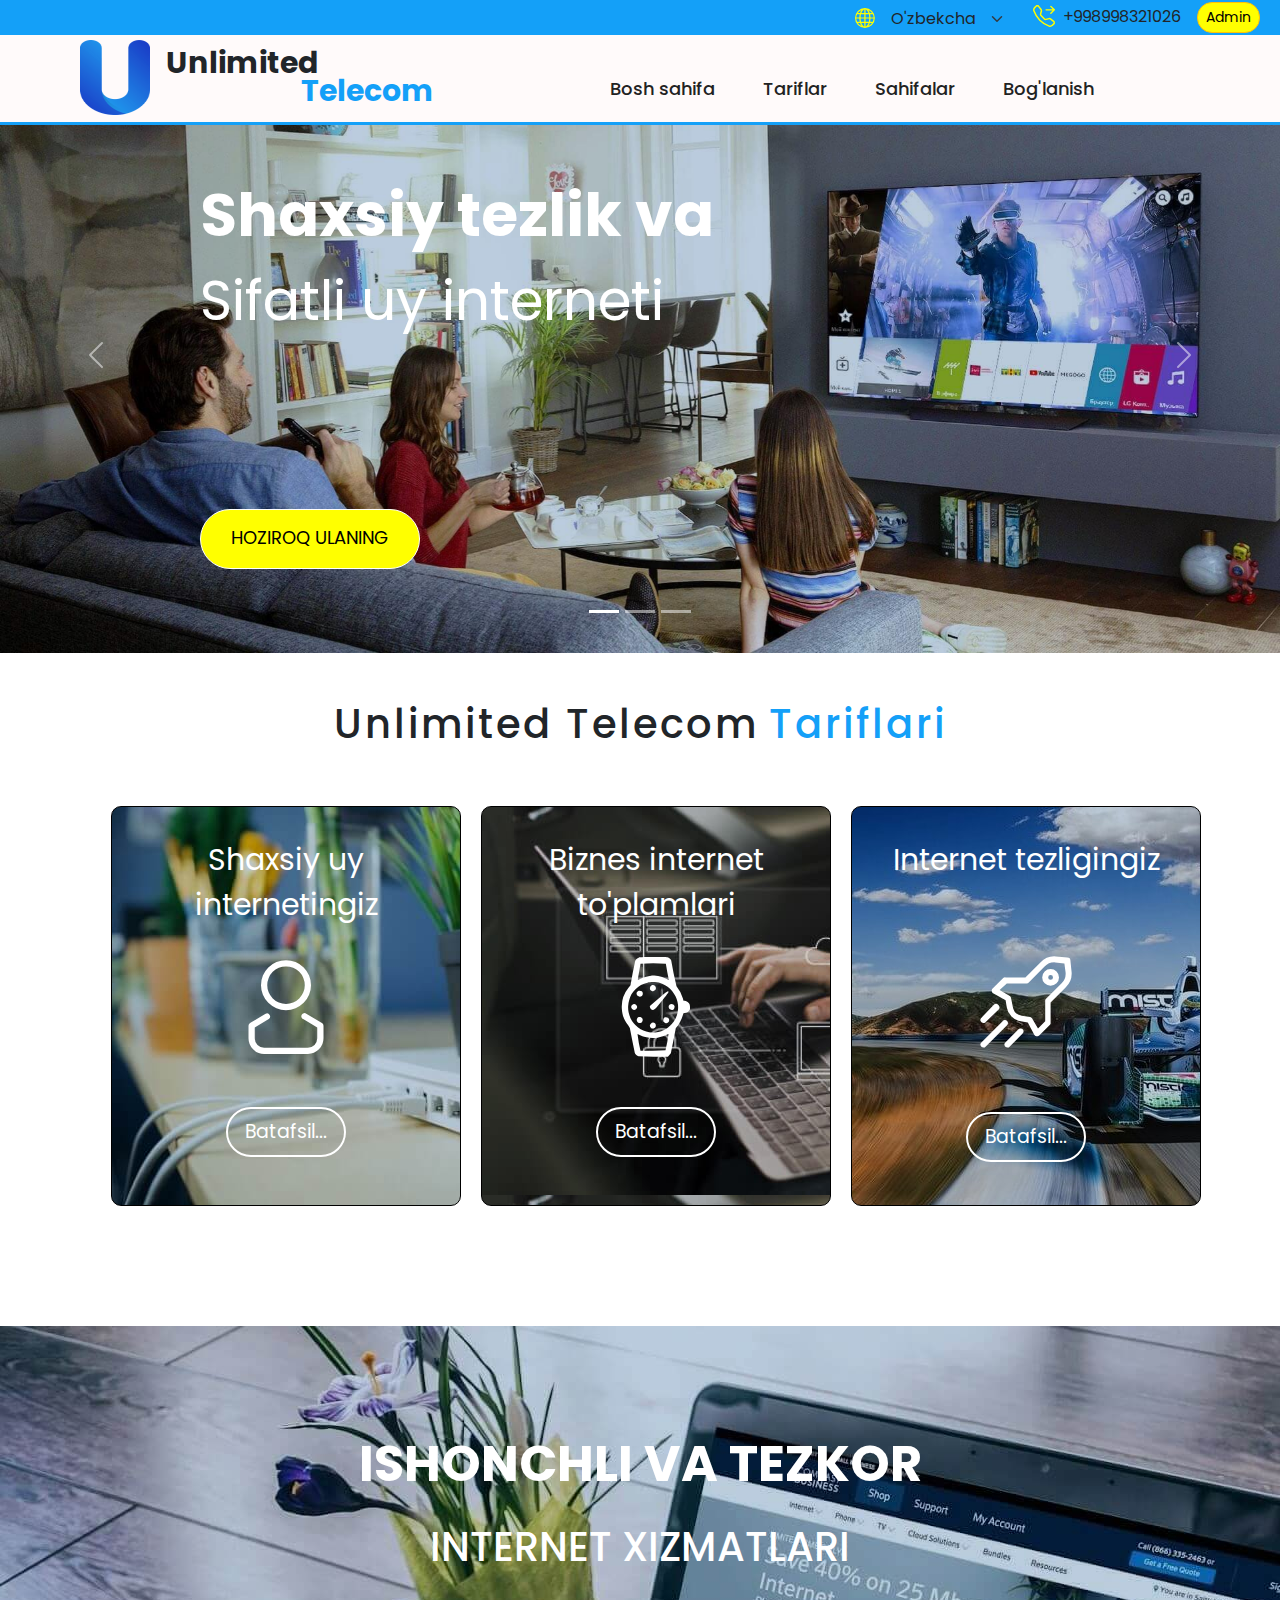
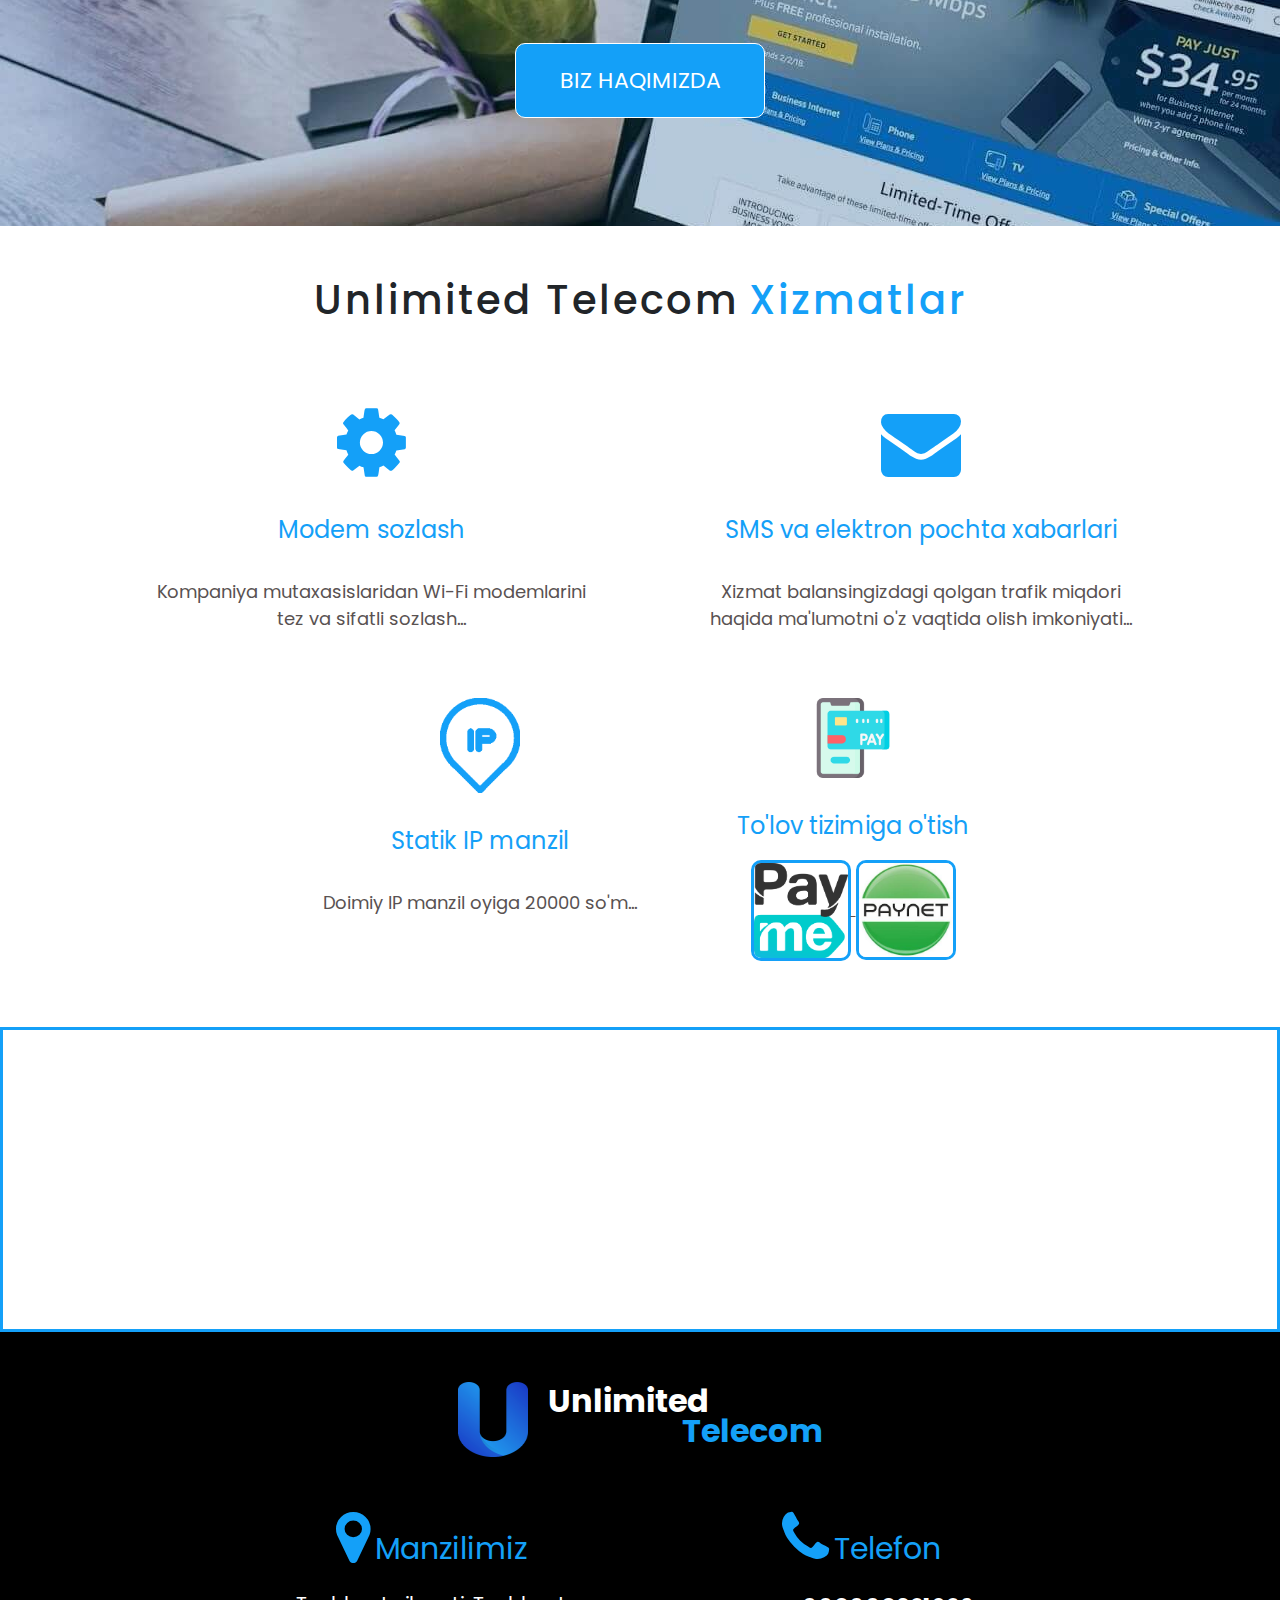
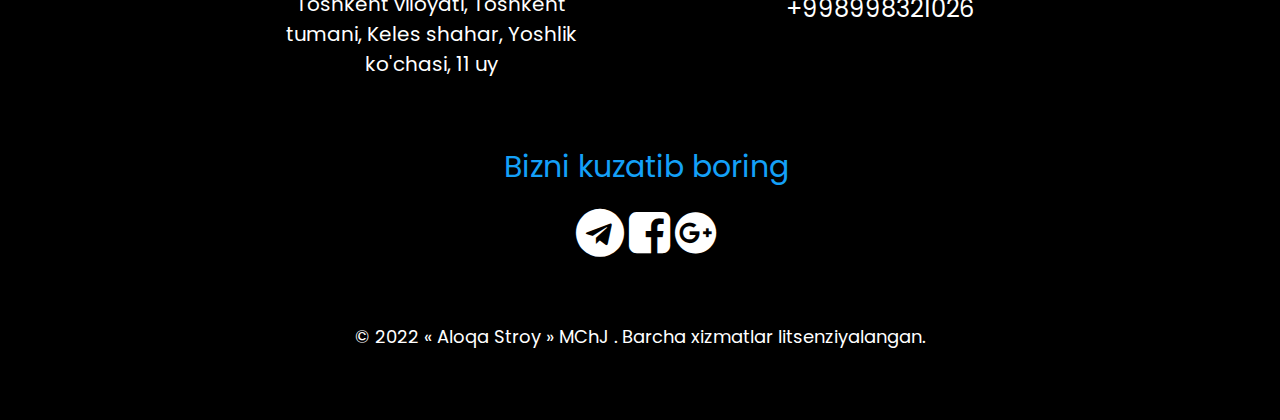
==== commit 9bbb61bf: "admin panel" ====
--- a/index.html
+++ b/index.html
@@ -76,7 +76,7 @@
             <a class="text-decoration-none text-dark" href="tel:+998998321026">+998998321026</a>
           </li>
           <li>
-            <button type="button" class="btn btn-warning btn-sm header__admin-btn">Admin</button>
+            <button type="button"  data-bs-toggle="modal" data-bs-target="#staticBackdrop" class="btn btn-warning btn-sm header__admin-btn">Admin</button>
           </li>
         </ul>
         <div class="d-flex justify-content-between ">
@@ -152,14 +152,14 @@
         <div class="header__offcanvas-card offcanvas offcanvas-end" tabindex="-1" id="offcanvasRight" aria-labelledby="offcanvasRightLabel">
           <div class="offcanvas-header">
             <svg xmlns="http://www.w3.org/2000/svg" width="30" height="30" fill="currentColor" class="header__fixxed bi bi-boxes" viewBox="0 0 16 16"><path d="m8 0 4 2a1 1 0 0 1 0 1v4l4 2v4a1 1 0 0 1 0 1l-4 2-4-2-4 2-4-2a1 1 0 0 1 0-1V9l4-2V3a1 1 0 0 1 0-1l4-2ZM4 8 2 9l2 2 3-2-3-1Zm4 2-3 2v3l3-2v-3Zm1 3 2 2v-3l-2-2v3Zm0-4 3 2 2-2-2-1-3 1Zm2-2V4L9 5v3l2-1ZM8 8V5L5 4v3l3 1ZM5 3l3 1 3-1-3-2-3 2Zm10 7-3 2v3l3-2v-3ZM4 15v-3l-3-2v3l3 2Z"/></svg>
-            <h5 class="header__menu-text" id="offcanvasRightLabel">Asosiy menyu</h5>
+            <h5 class="header__menu-text " id="offcanvasRightLabel lng-lab">Asosiy menyu</h5>
             <button type="button" class="btn-close text-reset" data-bs-dismiss="offcanvas" aria-label="Close"></button>
           </div>
           <div class="header__toggle-div offcanvas-body text-unstyled">
               <ul class="header__toggle-list ">
                 <li class="header__toggle-item">
                   <svg xmlns="http://www.w3.org/2000/svg" width="22" height="22" fill="currentColor" class="header__setting bi bi-house-door-fill" viewBox="0 0 16 16"><path d="M7 15v-4h3v4h4a1 1 0 0 0 1 0V8a1 1 0 0 0-1-1l-1-1V3a1 1 0 0 0 0-1h-1a1 1 0 0 0-1 1v1L8 1 2 7a1 1 0 0 0 0 1v7h4a1 1 0 0 0 1 0z"/></svg>
-                  <a class="header__toggle-navlink text-unstyled text-decoration-none" href="index.html">Bosh sahifa</a>
+                  <a class="header__toggle-navlink text-unstyled text-decoration-none lng-labone" href="index.html">Bosh sahifa</a>
                 </li>
                   <li class=" header__toggle-item nav-item dropdown d-flex text-end ">
                     <svg xmlns="http://www.w3.org/2000/svg" width="22" height="22" fill="currentColor" class="header__fixxed bi bi-router-fill" viewBox="0 0 16 16">
@@ -168,29 +168,49 @@
                       <path d="M2.974 2.342a.5.5 0 1 0-.948.316L3.806 8H1.5A1.5 1.5 0 0 0 0 9.5v2A1.5 1.5 0 0 0 1.5 13H2a.5.5 0 0 0 .5.5h2A.5.5 0 0 0 5 13h6a.5.5 0 0 0 .5.5h2a.5.5 0 0 0 .5-.5h.5a1.5 1.5 0 0 0 1.5-1.5v-2A1.5 1.5 0 0 0 14.5 8h-2.306l1.78-5.342a.5.5 0 1 0-.948-.316L11.14 8H4.86L2.974 2.342ZM2.5 11a.5.5 0 1 1 0-1 .5.5 0 0 1 0 1Zm4.5-.5a.5.5 0 1 1 1 0 .5.5 0 0 1-1 0Zm2.5.5a.5.5 0 1 1 0-1 .5.5 0 0 1 0 1Zm1.5-.5a.5.5 0 1 1 1 0 .5.5 0 0 1-1 0Zm2 0a.5.5 0 1 1 1 0 .5.5 0 0 1-1 0Z"/>
                       <path d="M8.5 5.5a.5.5 0 1 1-1 0 .5.5 0 0 1 1 0Z"/>
                     </svg>
-                    <a class="header__toggle-navlink nav-link dropdown-toggle" data-bs-toggle="dropdown" href="#" role="button" aria-expanded="false">Tariflar</a>
+                    <a class="header__toggle-navlink nav-link dropdown-toggle lng-labtwo" data-bs-toggle="dropdown" href="#" role="button" aria-expanded="false">Tariflar</a>
                     <ul class="header__toggle-navbetween dropdown-menu">
-                      <li class="header__toggle-back"><a class="dropdown-item" href="./pages/traffic.html">Jismoniy shaxslarga</a></li>
-                      <li class="header__toggle-back"><a class="dropdown-item" href="./pages/business.html">Yuridik shaxslarga</a></li>         
+                      <li class="header__toggle-back"><a class="dropdown-item lng-labthree" href="./pages/traffic.html">Jismoniy shaxslarga</a></li>
+                      <li class="header__toggle-back"><a class="dropdown-item lng-labfour" href="./pages/business.html">Yuridik shaxslarga</a></li>         
                     </ul>
                   </li>
                   <li class=" header__toggle-item nav-item dropdown d-flex">
                     <svg xmlns="http://www.w3.org/2000/svg" width="22" height="22" fill="currentColor" class="header__fixxed bi bi-file-break" viewBox="0 0 16 16"><path d="M0 11a1 1 0 0 1 1-1h15a1 1 0 0 1 0 1H1a1 1 0 0 1-1 0zM12 0H4a2 2 0 0 0-2 2v7h1V2a1 1 0 0 1 1-1h8a1 1 0 0 1 1 1v7h1V2a2 2 0 0 0-2-2zm2 12h-1v2a1 1 0 0 1-1 1H4a1 1 0 0 1-1-1v-2H2v2a2 2 0 0 0 2 2h8a2 2 0 0 0 2-2v-2z"/></svg>
-                    <a class="header__toggle-navlink nav-link dropdown-toggle" data-bs-toggle="dropdown" href="#" role="button" aria-expanded="false">Sahifalar</a>
+                    <a class="header__toggle-navlink nav-link dropdown-toggle lng-fifte" data-bs-toggle="dropdown" href="#" role="button" aria-expanded="false">Sahifalar</a>
                     <ul class="dropdown-menu">
-                      <li class="header__toggle-back"><a class="dropdown-item" href="./pages/services.html">Xizmatlar</a></li>
-                      <li class="header__toggle-back"><a class="dropdown-item" href="./pages/faqs.html">FAQs</a></li>
-                      <li class="header__toggle-back"><a class="dropdown-item" href="./pages/oferta.html">Ommaviy oferta</a></li>
-                      <li class="header__toggle-back"><a class="dropdown-item" href="./pages/license.html">Litsenziyalar</a></li>           
+                      <li class="header__toggle-back"><a class="dropdown-item lng-labsex" href="./pages/services.html">Xizmatlar</a></li>
+                      <li class="header__toggle-back"><a class="dropdown-item lng-labseven" href="./pages/faqs.html">FAQs</a></li>
+                      <li class="header__toggle-back"><a class="dropdown-item lng-labeigth" href="./pages/oferta.html">Ommaviy oferta</a></li>
+                      <li class="header__toggle-back"><a class="dropdown-item lng-labnine" href="./pages/license.html">Litsenziyalar</a></li>           
                     </ul>
                   </li>
                 <li class="header__toggle-item">
                   <svg xmlns="http://www.w3.org/2000/svg" width="22" height="22" fill="currentColor" class="heder__setting bi bi-telephone-inbound-fill" viewBox="0 0 16 16"><path fill-rule="evenodd" d="M2 1a2 2 0 0 1 2 0l2 2 1 1-1 3 3 3 3-1a2 2 0 0 1 1 1l2 2v2l-1 1-2 1a19 19 0 0 1-7-5 19 19 0 0 1-5-7l1-2 1-1zm14-1a1 1 0 0 1 0 1l-4 4h3a1 1 0 0 1 0 1h-4a1 1 0 0 1-1 0V2a1 1 0 0 1 1 0v2l4-4a1 1 0 0 1 1 0z"/></svg>
-                  <a class=" header__toggle-navlink text-unstyled text-decoration-none" href="#">Bog'lanish</a>
+                  <a class=" header__toggle-navlink text-unstyled text-decoration-none lng-labten" href="#">Bog'lanish</a>
                 </li>
               </ul>
           </div>
         </div>
+         <!-- Modal -->
+         <div class="modal fade hero__modal my-5 py-5 " id="staticBackdrop" data-bs-backdrop="static" data-bs-keyboard="false" tabindex="-1" aria-labelledby="staticBackdropLabel" aria-hidden="true">
+          <div class="modal-dialog my-5 py-5">
+            <div class="modal-content my-5 ">
+              <div class="modal-header">
+                <button type="button" class="btn-close mx-2" data-bs-dismiss="modal" aria-label="Close"></button>
+              </div>
+              <div class="modal-body">
+                <p class="text-center justify-content-center">Email va Parol</p>
+                <form action="" class="submitbtn">
+                  <input class="form-control email my-2" type="text" name="email" placeholder="Email" >
+                  <input class="form-control password my-2" type="text" name="password" placeholder="Password">
+                  <button class="btn btn-primary " type="submit">Send</button>
+                </form>
+               
+              </div>
+            </div>
+          </div>
+        </div>
+        <!--modal end-->
 
       </div>
 
--- a/css/main.min.css
+++ b/css/main.min.css
@@ -1 +1 @@
-/*! normalize.css v8.0.1 | MIT License | github.com/necolas/normalize.css */html{line-height:1.15;-webkit-text-size-adjust:100%}body{margin:0}main{display:block}h1{font-size:2em;margin:.67em 0}hr{box-sizing:content-box;height:0;overflow:visible}pre{font-family:monospace,monospace;font-size:1em}a{background-color:rgba(0,0,0,0)}abbr[title]{border-bottom:none;text-decoration:underline;-webkit-text-decoration:underline dotted;text-decoration:underline dotted}b,strong{font-weight:bolder}code,kbd,samp{font-family:monospace,monospace;font-size:1em}small{font-size:80%}sub,sup{font-size:75%;line-height:0;position:relative;vertical-align:baseline}sub{bottom:-0.25em}sup{top:-0.5em}img{border-style:none}button,input,optgroup,select,textarea{font-family:inherit;font-size:100%;line-height:1.15;margin:0}button,input{overflow:visible}button,select{text-transform:none}button,[type=button],[type=reset],[type=submit]{-webkit-appearance:button}button::-moz-focus-inner,[type=button]::-moz-focus-inner,[type=reset]::-moz-focus-inner,[type=submit]::-moz-focus-inner{border-style:none;padding:0}button:-moz-focusring,[type=button]:-moz-focusring,[type=reset]:-moz-focusring,[type=submit]:-moz-focusring{outline:1px dotted ButtonText}fieldset{padding:.35em .75em .625em}legend{box-sizing:border-box;color:inherit;display:table;max-width:100%;padding:0;white-space:normal}progress{vertical-align:baseline}textarea{overflow:auto}[type=checkbox],[type=radio]{box-sizing:border-box;padding:0}[type=number]::-webkit-inner-spin-button,[type=number]::-webkit-outer-spin-button{height:auto}[type=search]{-webkit-appearance:textfield;outline-offset:-2px}[type=search]::-webkit-search-decoration{-webkit-appearance:none}::-webkit-file-upload-button{-webkit-appearance:button;font:inherit}details{display:block}summary{display:list-item}template{display:none}[hidden]{display:none}@font-face{font-family:"Poppins";font-style:normal;font-weight:400;font-display:swap;src:url("../fonts/poppins-v20-latin-regular.woff2") format("woff2"),url("../fonts/poppins-v20-latin-regular.woff") format("woff")}@font-face{font-family:"Poppins";font-style:normal;font-weight:500;font-display:swap;src:url("../fonts/poppins-v20-latin-500.woff2") format("woff2"),url("../fonts/poppins-v20-latin-500.woff") format("woff")}@font-face{font-family:"Poppins";font-style:normal;font-weight:700;font-display:swap;src:url("../fonts/poppins-v20-latin-700.woff2") format("woff2"),url("../fonts/poppins-v20-latin-700.woff") format("woff")}html{box-sizing:border-box;scroll-behavior:smooth}*,*::before,*::after{box-sizing:inherit}body{padding:0;margin:0;font-family:"Poppins","Arial",sans-serif;font-size:18px;line-height:1.5}.container{max-width:1536px;padding:0 0px;margin-left:auto;margin-right:auto}.img{max-width:100%;height:auto}.visually-hidden{position:absolute;width:1px;height:1px;margin:-1px;border:0;padding:0;clip:rect(0 0 0 0);overflow:hidden}.header{position:fixed;top:0px;width:100%;z-index:10001;background:snow;border-bottom:3px solid #14a0f8}.header__contact{margin-top:3px;font-size:16px}.header__admin{max-width:100%;background-color:#14a0f8;height:35px;justify-content:center;padding-top:2px;margin-bottom:0px}.header__admin-btn{border-radius:15px;margin-right:20px;background:#ff0}.header__admin-btn:hover{background:#000;color:#fff;transition:all 1s ease .1ms}.header__select{background-color:#14a0f8;font-size:16px;border-radius:20px}.header__earth:hover .header__globus{fill:#000}.header__globus{margin-top:3px}.header__contact:hover .header__calling{fill:#000}.header__logo{margin-left:80px;margin-bottom:5px}.header__logo-img{width:70px;height:75px;margin-top:5px}.header__logo-nameone{font-weight:600;font-size:30px;margin-top:10px;margin-bottom:-8px}.header__logo-nametwo{font-weight:600;font-size:30px;color:#14a0f8;margin-left:135px}.header__list{margin-top:40px;margin-bottom:0px}.header__link{color:#222;font-weight:500;padding-bottom:20px}.header__item{position:relative}.header__link::before{position:absolute;z-index:1;top:100%;width:100%;margin-top:14px;display:none;height:4px;content:"";background:#000}.header__link:hover::before{display:block;transition:all 2s linear;background:#14a0f8}.header__link:hover::after{display:block;transition:all 2s linear;background:#14a0f8}.header__nav{padding-left:160px}.header__offcanvas{display:none;margin-top:10px;background:none;margin-right:20px;width:60px;height:50px;font-size:30px;align-items:center}.header__offcanvas-card{max-width:300px}.header__toggle-div{padding:0px}.header__toggle-list{margin-top:0px;text-decoration:none;list-style-type:none;width:100%;padding:0px}.header__toggle-item{padding-left:30px}.header__toggle-item:hover{background:rgba(0,0,0,.135);border-radius:10px}.header__toggle-navlink{padding:0px;color:#000;font-size:22px;padding-left:5px}.header__toggle-navbetween{border-radius:10px}.header__toggle-back{width:100%}.header__toggle-back:hover{background:rgba(0,0,0,.135);border-radius:10px;color:#000}.header__menu-text{margin-top:20px}.header__fixxed{margin-top:4px;margin-right:5px}.header__setting{margin-top:-5px}.header__dropdown-list{opacity:0;z-index:10001;margin-top:21px;margin-left:-30px;position:absolute;width:230px;color:#000;background:#fff;border-radius:10px;list-style-type:none;border:#14a0f8;transform:all 1s ease}.header__dropdown-item{display:flex;margin:0px;padding:5px 0px;padding-left:10px}.header__dropdown-link{justify-content:left;width:100%;color:#000;font-size:18px}.header__dropdown-icon{font-size:30px;text-align:end}.header__item:hover .header__dropdown-list{opacity:1}.header__dropdown-item:hover{background:rgba(0,0,0,.105)}.carousel__inner{height:550px}.carousel__item{height:550px}.hero{position:relative;top:120px;margin-bottom:150px}.hero__prase{position:absolute;z-index:1001;margin-top:50px;margin-left:200px;color:#fff}.hero__praseone{font-size:60px;font-weight:600;margin-bottom:0px}.hero__prasetwo{font-size:55px;margin-top:0px}.hero__link{position:absolute;margin-top:150px;margin-left:0px}.hero__btn{border:1px solid #fff;background:#ff0;width:220px;height:60px;border-radius:30px;font-size:18px}.hero__btn:hover{background:#000;color:#fff;transition:all 1s ease .1ms}.traffic{margin-top:80px;margin-bottom:100px}.traffic__textname{font-size:40px;margin-right:10px;letter-spacing:3px}.traffic__textnametwo{font-size:40px;color:#14a0f8;letter-spacing:3px}.traffic__list{margin-top:50px;display:flex;flex-wrap:wrap}.traffic__lists{width:350px;height:400px;margin-right:50px;margin-left:50px;margin-bottom:20px;border:1px solid #000;border-radius:10px;text-align:center}.traffic__lists:hover{width:360px;box-shadow:0px 0px 5px 5px #000;background-color:#2196f3;transition:width .3s cubic-bezier(0, 0, 1, 1)}.traffic__personal{width:100px;text-align:center;justify-content:center}.traffic__watch{width:100px;height:100px;text-align:center;justify-content:center}.traffic__racket{width:150px;height:120px;text-align:center;justify-content:center;margin-top:30px}.traffic__title{max-width:340px;font-size:30px;color:#fff;margin:30px 5px}.traffic__link{margin-top:50px;text-decoration:none}.traffic__btn{font-size:19px;color:#fff;border:2px solid #fff;width:120px;height:50px;border-radius:25px;background:none}.traffic__lists:hover .traffic__btn{background:rgba(0,0,0,.363);color:#14a0f8}.limited{text-align:center;justify-content:center}.limited__container{width:100%;height:500px;margin-bottom:50px;background-repeat:no-repeat}.limited__textone{padding-top:100px;font-weight:700;font-size:50px;color:#fff}.limited__texttwo{font-weight:500;font-size:40px;color:#fff;padding-bottom:50px}.limited__btn{border:1px solid #fff;background:#14a0f8;width:250px;height:75px;border-radius:10px;font-size:22px;color:#fff}.limited__btn:hover{background:#ff0;color:#000;transition:all 1s ease .1ms}.services__textname{font-size:40px;margin-right:10px;letter-spacing:3px}.services__textnametwo{font-size:40px;color:#14a0f8;letter-spacing:3px}.services__list{display:flex;flex-wrap:wrap;text-align:center;justify-content:center;list-style-type:none;text-decoration:none;margin-top:70px}.services__item{text-align:center;justify-content:center;margin-left:60px;margin-right:80px;margin-bottom:50px}.services__fexid{margin-right:250px;margin-left:20px}.services__text{font-size:24px;color:#14a0f8;font-weight:100;margin-top:30px}.services__textone{text-align:center;max-width:450px;margin-top:30px;font-size:18px;color:#595252}.services__imgone{width:80px}.services__payments{width:80px}.services__payme{width:100px;border:3px solid #14a0f8;border-radius:10px}.services__paynet{width:100px;border:3px solid #14a0f8;border-radius:10px}.services__payme:hover{border:3px solid red}.services__paynet:hover{border:3px solid red}.maps__locat{border:3px solid #14a0f8;width:100%;height:305px;margin-left:0px;margin-left:auto;margin-right:auto}.footer{background:#000;width:100%;padding-bottom:70px}.footer__logo{display:flex;margin-bottom:100px;text-align:center;justify-content:center;padding-top:50px;margin-bottom:50px}.footer__img{width:70px;height:75px;margin-right:20px}.footer__logoname{display:flex;font-size:30px}.footer__name{color:#fff;margin:0px;font-weight:600}.footer__onename{margin-top:30px;margin-left:-27px;color:#14a0f8;font-weight:600}.footer__list{display:flex;flex-wrap:wrap;margin-left:auto;margin-right:auto;text-align:center;justify-content:center}.footer__item{text-align:center;justify-content:center;list-style-type:none;text-decoration:none;width:350px;margin-left:30px;margin-right:50px;margin-bottom:50px}.footer__text{color:#14a0f8;font-size:30px;margin:0px}.footer__looking{margin-top:15px;margin-bottom:20px}.footer__address{color:#fff;margin:0px;font-size:20px;margin-top:18px}.footer__phone{align-items:center;justify-content:center;margin-left:100px}.footer__contact{display:flex;text-decoration:none;color:#fff;font-size:24px;margin-top:20px}.footer__license{color:#fff;margin:0px;text-align:center}.footer__icon:hover{color:red}@media only screen and (max-width: 1440px){.hero__indicator{top:500px}.traffic__lists{margin-right:30px;margin-left:30px}}@media only screen and (max-width: 1300px){.hero__indicator{top:480px}.hero__prev{top:-80px}.traffic__lists{margin-right:10px;margin-left:10px}.services__item{margin-left:40px;margin-right:60px}}@media only screen and (max-width: 1200px){.hero__indicator{top:450px}.hero__prev{top:-80px}.traffic__lists{margin-right:5px;margin-left:5px}}@media only screen and (max-width: 1150px){.hero__indicator{top:430px}.hero__link{position:absolute;margin-top:120px;margin-left:0px}.hero__btn{border:1px solid #fff;background:#ff0;width:200px;height:60px;border-radius:30px;font-size:17px}.hero__prev{top:-60px}.services__item{margin-left:20px;margin-right:60px}}@media only screen and (max-width: 1100px){.header__nav{padding-left:20px}.hero__indicator{top:380px}.hero__prase{margin-top:30px;margin-left:150px;color:#fff}.hero__praseone{font-size:50px;font-weight:600;margin-bottom:0px}.hero__prasetwo{font-size:45px;margin-top:0px}.hero__link{position:absolute;margin-top:80px;margin-left:0px}.hero__btn{border:1px solid #fff;background:#ff0;width:180px;height:60px;border-radius:30px;font-size:17px}.hero__prev{height:200px;margin-top:100px}.carousel__inner{height:400px}.carousel__item{height:400px}.traffic{margin-top:40px}.traffic__lists{margin-right:50px;margin-left:50px}.services__item{margin-left:10px;margin-right:20px}}@media only screen and (max-width: 1000px){.header__logo{margin-left:30px;margin-bottom:5px}.header__nav{padding-left:20px;font-size:16px}.hero__indicator{top:360px}.hero__link{position:absolute;margin-top:70px;margin-left:0px}.hero__btn{width:180px;height:60px;border-radius:30px;font-size:17px}.hero__prev{height:200px;margin-top:100px}.services__fexid{margin-right:50px;margin-left:0px}.services__text{font-size:22px;color:#14a0f8;font-weight:100;margin-top:30px}.services__textone{text-align:center;max-width:450px;margin-top:30px;font-size:18px;color:#595252}.services__imgone{width:80px}.services__payments{width:80px}.services__payme{width:100px;border:3px solid #14a0f8;border-radius:10px}}@media only screen and (max-width: 940px){.header__nav{padding-left:0px}.hero__indicator{top:340px}.hero__prase{margin-top:10px;margin-left:110px;color:#fff}.hero__praseone{font-size:40px;font-weight:600;margin-bottom:0px}.hero__prasetwo{font-size:45px;margin-top:0px}.hero__link{margin-top:40px;margin-left:0px}.hero__btn{width:160px;height:50px;border-radius:30px;font-size:16px}.hero__prev{height:200px;margin-top:100px}.carousel__inner{height:400px}.carousel__item{height:400px}.services__fexid{margin-right:0px;margin-left:0px}.services__text{font-size:20px;color:#14a0f8;font-weight:100;margin-top:30px}.services__textone{text-align:center;max-width:450px;margin-top:30px;font-size:16px;color:#595252}.services__imgone{width:80px}.services__payments{width:80px}.services__payme{width:100px;border:3px solid #14a0f8;border-radius:10px}}@media only screen and (max-width: 880px){.header__logo{margin-left:10px;margin-bottom:5px}.header__nav{padding-left:0px;font-size:15px}.header__logo-img{width:60px;height:65px}.header__logo-nameone{font-size:28px;margin-bottom:-8px}.header__logo-nametwo{font-size:28px;margin-left:125px}.header__item{margin-right:-20px}.header__dropdown-list{width:190px}.header__dropdown-link{font-size:14px}.hero__prase{margin-top:0px;margin-left:100px}.hero__praseone{font-size:45px;margin-bottom:0px}.hero__prasetwo{font-size:40px}.hero__indicator{top:310px}.hero__link{margin-top:60px;margin-left:0px}.hero__btn{width:160px;height:50px;border-radius:30px;font-size:16px}.hero__prev{height:200px;margin-top:50px}.carousel__inner{height:370px}.carousel__item{height:370px}.limited__container{width:100%;height:400px;margin-bottom:50px}.limited__textone{padding-top:50px;font-size:40px}.limited__texttwo{font-size:30px;padding-bottom:50px}.limited__btn{width:200px;height:70px;font-size:18px}.services__item{margin-left:40px;margin-right:30px}}@media only screen and (max-width: 800px){.hero__indicator{height:50px;top:280px}.hero__prev{top:-50px}.carousel__inner{height:350px}.carousel__item{height:350px}}@media only screen and (max-width: 760px){.header__logo{margin-left:30px;margin-bottom:5px}.header__nav{display:none}.header__offcanvas{display:block}.hero__prase{margin-top:0px;margin-left:100px}.hero__praseone{font-size:40px;margin-bottom:0px}.hero__prasetwo{font-size:35px}.hero__indicator{height:50px;top:260px}.hero__prev{top:-10px}.carousel__inner{height:300px}.carousel__item{height:300px}.traffic{margin-bottom:50px;margin-top:40px}.traffic__textname{font-size:30px;letter-spacing:3px}.traffic__textnametwo{font-size:30px;letter-spacing:3px}.limited__container{width:100%;height:350px;margin-bottom:50px}.limited__textone{padding-top:50px;font-size:40px}.limited__texttwo{font-size:30px;padding-bottom:50px}.limited__btn{width:200px;height:70px;font-size:18px}.services__textname{font-size:28px;margin-right:10px}.services__textnametwo{font-size:28px}}@media only screen and (max-width: 680px){.hero__link{margin-top:30px;margin-left:0px}.hero__prase{margin-top:0px;margin-left:80px}.hero__praseone{font-size:35px;margin-bottom:0px}.hero__prasetwo{font-size:30px}.hero__btn{width:120px;height:30px;border-radius:30px;font-size:12px}.hero__indicator{height:50px;top:230px}.hero__prev{top:-50px}.carousel__inner{height:250px}.carousel__item{height:300px}}@media only screen and (max-width: 600px){.hero__prase{margin-top:0px;margin-left:80px}.hero__praseone{font-size:30px;margin-bottom:0px}.hero__prasetwo{font-size:26px}.hero__link{margin-top:10px;margin-left:0px}.hero__btn{width:120px;height:30px;border-radius:30px;font-size:12px}.hero__indicator{height:50px;top:170px;font-size:14px}.hero__prev{top:-60px}.carousel__inner{height:200px}.carousel__item{height:250px}.traffic{margin-top:30px;margin-bottom:50px}.traffic__textname{font-size:24px;letter-spacing:3px}.traffic__textnametwo{font-size:24px;letter-spacing:3px}.traffic__lists{width:300px;height:380px;border:1px solid #000;border-radius:10px;text-align:center;margin-right:30px;margin-left:30px}.traffic__lists:hover{width:310px;box-shadow:0px 0px 5px 5px #000;background-color:#2196f3;transition:width .3s cubic-bezier(0, 0, 1, 1)}.traffic .limited__container{width:100%;height:300px;margin-bottom:50px}.traffic .limited__textone{padding-top:20px;font-size:30px}.traffic .limited__texttwo{font-size:25px;padding-bottom:40px}.traffic .limited__btn{width:160px;height:50px;font-size:18px}.traffic .services__textname{font-size:24px;margin-right:10px}.traffic .services__textnametwo{font-size:24px}.traffic .footer__text{font-size:24px}.traffic .footer__address{font-size:16px}.traffic .footer__contact{font-size:20px}.traffic .footer__phone{align-items:center;justify-content:center;margin-left:100px}}@media only screen and (max-width: 600px)and (max-width: 520px){.hero__indicator{height:50px;top:150px;font-size:14px}.hero__prase{margin-top:0px;margin-left:50px}.hero__praseone{font-size:28px;margin-bottom:0px}.hero__prasetwo{font-size:24px}.hero__prev{height:100px;top:-20px}.carousel__inner{height:180px}.carousel__item{height:200px}.traffic{margin-top:30px;margin-bottom:50px}.traffic__lists{margin-right:10px;margin-left:10px}.traffic__textname{font-size:20px;letter-spacing:3px}.traffic__textnametwo{font-size:20px;letter-spacing:3px}.services__textname{font-size:20px;margin-right:10px}.services__textnametwo{font-size:20px}}@media only screen and (max-width: 600px)and (max-width: 480px){.hero__indicator{height:50px;top:150px}.hero__btn{width:80px;height:30px;border-radius:30px;font-size:8px}}@media only screen and (max-width: 600px)and (max-width: 450px){.header__logo{margin-left:10px;margin-bottom:0px}.header__logo-img{width:55px;height:60px}.header__logo-nameone{font-size:24px;margin-bottom:-8px}.header__logo-nametwo{font-size:24px;margin-left:106px}.header__contact{margin-top:3px;font-size:14px}.header__admin{max-width:100%;background-color:#14a0f8;height:35px;justify-content:center;padding-top:3px;margin-bottom:0px}.header__admin-btn{border-radius:15px;margin-right:5px;background:#ff0}.header__select{background-color:#14a0f8;font-size:14px;border-radius:20px}.hero{top:105px}.hero__prase{margin-top:0px;margin-left:40px}.hero__praseone{font-size:24px;margin-bottom:0px}.hero__prasetwo{font-size:22px}.hero__link{margin-top:20px;margin-left:0px}.hero__btn{width:80px;height:25px;border-radius:30px;font-size:8px}.hero__indicator{height:50px;top:150px;font-size:14px}.hero__prev{height:100px;top:-10px}.carousel__size{width:20px;height:20px}.limited__container{width:100%;height:250px;margin-bottom:30px}.limited__textone{padding-top:20px;font-size:24px}.limited__texttwo{font-size:20px;padding-bottom:40px}.limited__btn{width:120px;height:40px;font-size:14px}.footer__contact{margin-left:-30px}}@media only screen and (max-width: 600px)and (max-width: 400px){.hero__indicator{height:50px;top:130px;font-size:14px}.hero__prev{height:100px;top:-30px}.hero__prase{margin-top:0px;margin-left:20px}.hero__praseone{font-size:22px;margin-bottom:0px}.hero__prasetwo{font-size:20px}.carousel__inner{height:150px}.carousel__item{height:150px}.traffic{margin-top:30px}.traffic__list{padding:0px}.traffic__lists{width:300px;height:380px;border:1px solid #000;border-radius:10px;text-align:center;margin-left:10px;margin-right:0}.traffic__title{font-size:24px;margin:30px 5px}.traffic__personal{margin-bottom:50px}.traffic__watch{margin-bottom:10px}.services__list{padding:0px}.footer__item{margin-bottom:20px}.footer__text{font-size:20px}.footer__address{font-size:16px}.footer__contact{font-size:18px;margin-left:40px}.footer__phone{align-items:center;justify-content:center;margin-left:30px}.footer__license{font-size:16px}}@media only screen and (max-width: 600px)and (max-width: 376px){.header__offcanvas{font-size:20px}.header__logo{margin-left:5px;margin-bottom:0px}.header__logo-img{width:50px;height:55px}.header__logo-nameone{font-size:22px;margin-bottom:-8px}.header__logo-nametwo{font-size:22px;margin-left:98px}.header__select{font-size:12px;border-radius:20px}.header__contact{margin-top:6px;font-size:12px}.header__admin-btn{font-size:12px}.header__globus{margin-left:5px}.hero{top:100px}.hero__prase{margin-top:0px;margin-left:50px}.hero__praseone{font-size:22px;margin-bottom:0px}.hero__prasetwo{font-size:22px;margin-bottom:0px}.hero__link{margin-top:0px;margin-left:0px}.hero__btn{width:80px;height:25px;border-radius:30px;font-size:8px}.hero__prev{height:100px;top:-40px}.hero__indicator{height:50px;top:125px;font-size:14px}.carousel__inner{height:160px}.carousel__item{height:100px}.traffic{margin-top:0px}.traffic__textname{font-size:16px;letter-spacing:3px}.traffic__textnametwo{font-size:16px;letter-spacing:3px}.services__textname{font-size:16px;margin-right:5px}.services__textnametwo{font-size:16px}.footer__contact{margin-left:30px}}@media only screen and (max-width: 350px){.hero{top:100px}.hero__prase{margin-top:0px;margin-left:50px}.hero__praseone{font-size:20px;margin-bottom:0px}.hero__prasetwo{font-size:18px;margin-bottom:0px}.hero__link{margin-top:10px;margin-left:0px}.hero__btn{width:80px;height:25px;border-radius:30px;font-size:8px}}.card{margin:50px auto 0;width:400px;height:450px;perspective:1000px;border-radius:16px;border:none;border:3px solid #14a0f8}.card__inner{width:100%;height:100%;transition:transform 1s;transform-style:preserve-3d;cursor:pointer;position:relative}.card__inner.is-flipped{transform:rotateY(-180deg)}.one.is-flipped{transform:rotateY(-180deg)}.card__face{position:absolute;width:100%;height:100%;-webkit-backface-visibility:hidden;backface-visibility:hidden;backface-visibility:hidden;overflow:hidden;border-radius:16px;box-shadow:0px 3px 18px 3px rgba(0,0,0,.2)}.card__face--back{background-color:#14a0f8;color:#fff;transform:rotateY(180deg);text-align:center;justify-content:center}.card__face--front{justify-content:center}.traffik{margin-top:200px;margin-bottom:100px}.traffik__inprase{text-align:center;justify-content:center;margin-left:auto;margin-right:auto;letter-spacing:3px;font-size:38px}.traffik__intextone{margin-right:20px}.traffik__intexttwo{color:#14a0f8}.traffik__head{text-align:center;justify-content:center;width:100%;height:70px;background:#14a0f8}.traffik__unone{color:#fff;letter-spacing:5px;margin-top:15px;font-size:35px;margin-right:10px}.traffik__unnum{background:#e1ec0e;padding:10px 18px;margin-top:5px;font-size:35px;border-radius:40px}.traffik__untwo{display:flex;text-align:center;justify-content:center;color:#14a0f8;margin-top:14px;margin-bottom:0px}.traffik__unthree{font-size:70px;margin-right:10px}.traffik__unfifte{margin-top:55px}.traffik__onone{display:flex;text-align:center;justify-content:center;margin-left:-55px}.traffik__ontwo{font-size:20px;margin-top:30px;margin-right:10px}.traffik__onthree{color:#14a0f8;font-size:50px;margin-right:10px}.traffik__onfour{color:#14a0f8;margin-top:30px}.traffik__inone{display:flex;text-align:center;justify-content:center;margin-bottom:0px;background:rgba(181,207,178,.5294117647);letter-spacing:3px}.traffik__intwo{font-size:40px;margin-right:10px}.traffik__inthree{color:#14a0f8;margin-top:22px}.traffik__inbtn{display:flex;text-align:center;justify-content:center;align-items:center;margin-left:auto;margin-right:auto;border:1px solid #fff;background:#ff0;margin-bottom:30px;width:150px;height:60px;border-radius:20px;font-size:18px;cursor:pointer;margin-top:20px}.traffik__inbtn:hover{background:#000;color:#fff;transition:all 1s ease .1ms}.traffik__backone{font-size:24px;margin-top:20px;margin-bottom:0px}.traffik__backtwo{font-size:40px;margin-right:10px}.traffik__backthree{margin-top:20px}.traffik__backfour{font-size:20px;margin-bottom:0px}.traffik__backfifte{font-size:36px}@media only screen and (max-width: 550px){.traffik__inprase{letter-spacing:3px;font-size:34px}}@media only screen and (max-width: 450px){.traffik__inprase{letter-spacing:3px;font-size:30px}.traffik__unthree{font-size:60px;margin-right:10px}.traffik__unfifte{margin-top:45px}.traffik__ontwo{font-size:18px;margin-top:23px;margin-right:10px}.traffik__onthree{font-size:40px}.traffik__onfour{margin-top:23px}.traffik__intwo{font-size:35px;margin-right:10px}.traffik__inthree{margin-top:18px}.traffik__backone{font-size:20px;margin-top:20px;margin-bottom:0px}.traffik__backtwo{font-size:35px;margin-right:10px}.traffik__backthree{margin-top:18px}.traffik__backfour{font-size:20px;margin-bottom:0px}.traffik__backfifte{font-size:32px}.card{margin:50px auto 0;width:350px;height:400px}}@media only screen and (max-width: 400px){.traffik__inprase{letter-spacing:3px;font-size:26px}.traffik__unthree{font-size:50px;margin-right:10px}.traffik__unfifte{margin-top:33px}.traffik__ontwo{font-size:18px;margin-top:17px;margin-right:10px}.traffik__onthree{font-size:35px}.traffik__onfour{margin-top:17px}.traffik__intwo{font-size:30px;margin-right:10px}.traffik__inthree{margin-top:12px}.traffik__backone{font-size:20px;margin-top:15px;margin-bottom:0px}.traffik__backtwo{font-size:35px;margin-right:10px}.traffik__backthree{margin-top:18px}.traffik__backfour{font-size:20px;margin-bottom:0px}.traffik__backfifte{font-size:28px;margin-bottom:0px}.traffik__backzero{margin-bottom:0px}.card{margin:50px auto 0;width:300px;height:380px}}@media only screen and (max-width: 376px){.traffik__inprase{letter-spacing:3px;font-size:22px}}.business{margin-top:150px;margin-bottom:100px}.business__inprase{text-align:center;justify-content:center;margin-left:auto;margin-right:auto;letter-spacing:3px;font-size:38px}.business__intextone{margin-right:20px}.business__intexttwo{color:#14a0f8}.business__head{text-align:center;justify-content:center;width:100%;height:70px;background:#14a0f8}.business__unone{color:#fff;letter-spacing:5px;margin-top:15px;font-size:35px;margin-right:10px}.business__unnum{background:#e1ec0e;padding:10px 18px;margin-top:5px;font-size:35px;border-radius:40px}.business__untwo{display:flex;text-align:center;justify-content:center;color:#14a0f8;margin-top:14px;margin-bottom:0px}.business__unthree{font-size:70px;margin-right:10px}.business__unfifte{margin-top:55px}.business__onone{display:flex;text-align:center;justify-content:center;margin-left:-55px}.business__ontwo{font-size:20px;margin-top:30px;margin-right:10px}.business__onthree{color:#14a0f8;font-size:50px;margin-right:10px}.business__onfour{color:#14a0f8;margin-top:30px}.business__inone{display:flex;text-align:center;justify-content:center;margin-bottom:0px;background:rgba(181,207,178,.5294117647);letter-spacing:3px}.business__intwo{font-size:40px;margin-right:10px}.business__inthree{color:#14a0f8;margin-top:22px}.business__inbtn{display:flex;text-align:center;justify-content:center;align-items:center;margin-left:auto;margin-right:auto;border:1px solid #fff;background:#ff0;margin-bottom:30px;width:150px;height:60px;border-radius:20px;font-size:18px;cursor:pointer;margin-top:20px}.business__inbtn:hover{background:#000;color:#fff;transition:all 1s ease .1ms}.business__backone{font-size:24px;margin-top:20px;margin-bottom:0px}.business__backtwo{font-size:40px;margin-right:10px}.business__backthree{margin-top:20px}.business__backfour{font-size:20px;margin-bottom:0px}.business__backfifte{font-size:36px}@media only screen and (max-width: 750px){.business__inprase{letter-spacing:3px;font-size:34px}}@media only screen and (max-width: 600px){.business__inprase{letter-spacing:3px;font-size:30px}}@media only screen and (max-width: 550px){.business__inprase{letter-spacing:3px;font-size:26px}}@media only screen and (max-width: 500px){.business__inprase{letter-spacing:3px;font-size:24px}}@media only screen and (max-width: 450px){.business__inprase{letter-spacing:3px;font-size:24px;display:flex;flex-wrap:wrap}.business__unthree{font-size:60px;margin-right:10px}.business__unfifte{margin-top:45px}.business__ontwo{font-size:18px;margin-top:23px;margin-right:10px}.business__onthree{font-size:40px}.business__onfour{margin-top:23px}.business__intwo{font-size:35px;margin-right:10px}.business__inthree{margin-top:18px}.business__backone{font-size:20px;margin-top:20px;margin-bottom:0px}.business__backtwo{font-size:35px;margin-right:10px}.business__backthree{margin-top:18px}.business__backfour{font-size:20px;margin-bottom:0px}.business__backfifte{font-size:32px}}@media only screen and (max-width: 400px){.business__inprase{letter-spacing:3px;font-size:26px}.business__unthree{font-size:50px;margin-right:10px}.business__unfifte{margin-top:33px}.business__ontwo{font-size:18px;margin-top:17px;margin-right:10px}.business__onthree{font-size:35px}.business__intwo{font-size:30px;margin-right:10px}.business__inthree{font-size:14px}.business__onfour{margin-top:17px}.business__intwo{font-size:30px;margin-right:10px}.business__inthree{margin-top:12px}.business__backone{font-size:20px;margin-top:15px;margin-bottom:0px}.business__backtwo{font-size:35px;margin-right:10px}.business__backthree{margin-top:18px}.business__backfour{font-size:20px;margin-bottom:0px}.business__backfifte{font-size:28px;margin-bottom:0px}.business__backzero{margin-bottom:0px}}@media only screen and (max-width: 376px){.business__inprase{letter-spacing:3px;font-size:22px}.business__intwo{font-size:28px;margin-right:10px}}.service{margin-top:200px}.service__list{margin-left:60px;bottom:50px;border:3px solid #14a0f8;margin-right:10px}.service__word{display:flex;flex-wrap:wrap;justify-content:space-between;margin-top:60px}.service__title{width:600px;font-size:28px;margin-right:15px;margin-left:20px}.service__money{font-size:28px;color:#14a0f8}.service__imgdiv{width:300px;height:200px}.service__img{width:300px;height:200px}.service__fix{margin-right:70px}@media only screen and (max-width: 1320px){.service__list{text-align:center;align-items:center;justify-content:center;margin-left:30px;bottom:50px;border:3px solid #14a0f8}.service__row{text-align:center;justify-content:center;align-items:center}.service__word{justify-content:space-between;margin-top:60px}.service__title{margin-left:auto;margin-right:auto;max-width:600px;font-size:28px}.service__money{margin-right:auto;margin-left:auto;font-size:28px;color:#14a0f8}.service__imgdiv{text-align:center;justify-content:center;align-items:center;width:300px;height:200px}.service__img{text-align:center;justify-content:center;align-items:center;width:300px;height:200px}.service__fix{margin-right:0px;margin-left:auto;margin-right:auto}}@media only screen and (max-width: 630px){.service__list{text-align:center;align-items:center;justify-content:center;margin-left:auto;margin-right:auto;margin-left:20px;bottom:50px;border:3px solid #14a0f8}.service__title{margin-left:auto;margin-right:auto;font-size:20px;width:400px}.service__money{margin-right:auto;margin-left:auto;font-size:24px;color:#14a0f8}.service__imgdiv{text-align:center;justify-content:center;align-items:center;width:300px;height:100px}.service__img{text-align:center;justify-content:center;align-items:center;width:250px;height:160px}.service__fix{margin-right:0px;margin-left:auto;margin-right:auto}}@media only screen and (max-width: 450px){.service__list{text-align:center;align-items:center;justify-content:center;margin-left:auto;margin-right:auto;margin-left:20px;bottom:50px;border:3px solid #14a0f8}.service__title{margin-left:auto;margin-right:auto;font-size:16px;width:300px}.service__money{margin-right:auto;margin-left:auto;font-size:18px;color:#14a0f8}.service__imgdiv{text-align:center;justify-content:center;align-items:center;width:200px;height:100px}.service__img{text-align:center;justify-content:center;align-items:center;width:200px;height:150px}.service__fix{margin-right:0px;margin-left:auto;margin-right:auto}}.faqs{margin-top:250px;margin-bottom:200px}.faqs__list{margin-left:100px;margin-right:50px;max-width:1200px}.faqs__item{border:3px solid #14a0f8}.faqs__title{font-size:20px}@media only screen and (max-width: 680px){.faqs__list{margin-left:50px;margin-right:30px}}@media only screen and (max-width: 600px){.faqs__list{margin-left:10px;margin-right:10px}}@media only screen and (max-width: 460px){.faqs__list{margin-left:5px;margin-right:5px}}.oferta{margin-top:150px}.oferta__title{margin-bottom:50px;margin:0px;margin-bottom:50px;font-weight:400;font-size:32px;text-align:center;letter-spacing:3px}.oferta__bank{width:450px;margin-top:50px;margin-bottom:50px}.oferta__list{margin-left:50px;padding-top:50px}.oferta p{font-size:20px;max-width:100%}.oferta h3{text-align:center;justify-content:center}@media only screen and (max-width: 500px){.oferta__bank{width:350px}}@media only screen and (max-width: 350px){.oferta__bank{width:300px}}.license{margin-top:200px}.license__textul{margin:0px;margin-bottom:50px;font-weight:500;font-size:38px;letter-spacing:3px;margin-right:10px}.license__h2{display:flex;text-align:center;justify-content:center;margin-left:auto;margin-right:auto}.license__span{color:#14a0f8;margin:0px;margin-bottom:50px;font-weight:500;font-size:38px;letter-spacing:3px}.license__img{width:600px;height:700px;margin-left:100px;margin-bottom:50px;border:5px solid red;border-radius:20px}@media only screen and (max-width: 1400px){.license__img{max-width:500px;height:600px;margin-left:100px;margin-bottom:50px;border:5px solid red;border-radius:20px}}@media only screen and (max-width: 1210px){.license__img{max-width:500px;height:600px;margin-left:50px;margin-bottom:50px;border:5px solid red;border-radius:20px}}@media only screen and (max-width: 1110px){.license__img{max-width:500px;height:600px;margin-left:20px;margin-bottom:50px;border:5px solid red;border-radius:20px}}@media only screen and (max-width: 1050px){.license__img{max-width:450px;height:550px;margin-left:50px;margin-bottom:50px;border:5px solid red;border-radius:20px}}@media only screen and (max-width: 1010px){.license__img{max-width:450px;height:550px;margin-left:20px;margin-bottom:50px;border:5px solid red;border-radius:20px}}@media only screen and (max-width: 950px){.license__img{max-width:400px;height:500px;margin-left:40px;margin-bottom:50px;border:5px solid red;border-radius:20px}}@media only screen and (max-width: 900px){.license__img{max-width:400px;height:500px;margin-left:20px;margin-bottom:50px;border:5px solid red;border-radius:20px}}@media only screen and (max-width: 850px){.license__img{max-width:350px;height:450px;margin-left:40px;margin-bottom:50px;border:5px solid red;border-radius:20px}}@media only screen and (max-width: 790px){.license__img{max-width:350px;height:450px;margin-left:20px;margin-bottom:50px;border:5px solid red;border-radius:20px}}@media only screen and (max-width: 750px){.license__textul{margin:0px;margin-bottom:50px;font-weight:500;font-size:34px;letter-spacing:3px;margin-right:10px}.license__span{color:#14a0f8;margin:0px;margin-bottom:50px;font-weight:500;font-size:34px;letter-spacing:3px}.license__img{width:500px;height:600px;margin-left:200px;margin-bottom:50px;border:5px solid red;border-radius:20px}}@media only screen and (max-width: 630px){.license__img{width:450px;height:550px;margin-left:150px;margin-bottom:50px;border:5px solid red;border-radius:20px}.license__textul{font-size:30px}.license__span{font-size:30px}}@media only screen and (max-width: 570px){.license__img{width:400px;height:500px;margin-left:100px;margin-bottom:50px;border:5px solid red;border-radius:20px}.license__textul{font-size:24px}.license__span{font-size:24px}}@media only screen and (max-width: 480px){.license__img{width:350px;height:450px;margin-left:60px;margin-bottom:50px;border:5px solid red;border-radius:20px}.license__textul{font-size:20px}.license__span{font-size:20px}}@media only screen and (max-width: 420px){.license__img{width:300px;height:400px;margin-left:50px;margin-bottom:50px;border:5px solid red;border-radius:20px}.license__textul{font-size:18px}.license__span{font-size:18px}}@media only screen and (max-width: 360px){.license__img{width:250px;height:350px;margin-left:50px;margin-bottom:50px;border:5px solid red;border-radius:20px}.license__textul{font-size:16px}.license__span{font-size:16px}}@media only screen and (max-width: 330px){.license__img{width:250px;height:350px;margin-left:30px;margin-bottom:50px;border:5px solid red;border-radius:20px}.license__textul{font-size:14px}.license__span{font-size:14px}}.speedtest{text-align:center;margin-top:150px}.speedtest__list{min-height:360px}.speedtest__item{width:100%;height:0;padding-bottom:50%;position:relative}.speedtest__link{position:absolute;text-align:center;justify-content:center;margin-left:200px;top:0;left:0;width:70%;height:70%;min-height:360px}@media only screen and (max-width: 900px){.speedtest__link{margin-left:150px}}@media only screen and (max-width: 760px){.speedtest__link{margin-left:100px}}@media only screen and (max-width: 460px){.speedtest__link{margin-left:50px}}.traffic{margin-top:200px}/*# sourceMappingURL=main.min.css.map */+/*! normalize.css v8.0.1 | MIT License | github.com/necolas/normalize.css */html{line-height:1.15;-webkit-text-size-adjust:100%}body{margin:0}main{display:block}h1{font-size:2em;margin:.67em 0}hr{box-sizing:content-box;height:0;overflow:visible}pre{font-family:monospace,monospace;font-size:1em}a{background-color:rgba(0,0,0,0)}abbr[title]{border-bottom:none;text-decoration:underline;-webkit-text-decoration:underline dotted;text-decoration:underline dotted}b,strong{font-weight:bolder}code,kbd,samp{font-family:monospace,monospace;font-size:1em}small{font-size:80%}sub,sup{font-size:75%;line-height:0;position:relative;vertical-align:baseline}sub{bottom:-0.25em}sup{top:-0.5em}img{border-style:none}button,input,optgroup,select,textarea{font-family:inherit;font-size:100%;line-height:1.15;margin:0}button,input{overflow:visible}button,select{text-transform:none}button,[type=button],[type=reset],[type=submit]{-webkit-appearance:button}button::-moz-focus-inner,[type=button]::-moz-focus-inner,[type=reset]::-moz-focus-inner,[type=submit]::-moz-focus-inner{border-style:none;padding:0}button:-moz-focusring,[type=button]:-moz-focusring,[type=reset]:-moz-focusring,[type=submit]:-moz-focusring{outline:1px dotted ButtonText}fieldset{padding:.35em .75em .625em}legend{box-sizing:border-box;color:inherit;display:table;max-width:100%;padding:0;white-space:normal}progress{vertical-align:baseline}textarea{overflow:auto}[type=checkbox],[type=radio]{box-sizing:border-box;padding:0}[type=number]::-webkit-inner-spin-button,[type=number]::-webkit-outer-spin-button{height:auto}[type=search]{-webkit-appearance:textfield;outline-offset:-2px}[type=search]::-webkit-search-decoration{-webkit-appearance:none}::-webkit-file-upload-button{-webkit-appearance:button;font:inherit}details{display:block}summary{display:list-item}template{display:none}[hidden]{display:none}@font-face{font-family:"Poppins";font-style:normal;font-weight:400;font-display:swap;src:url("../fonts/poppins-v20-latin-regular.woff2") format("woff2"),url("../fonts/poppins-v20-latin-regular.woff") format("woff")}@font-face{font-family:"Poppins";font-style:normal;font-weight:500;font-display:swap;src:url("../fonts/poppins-v20-latin-500.woff2") format("woff2"),url("../fonts/poppins-v20-latin-500.woff") format("woff")}@font-face{font-family:"Poppins";font-style:normal;font-weight:700;font-display:swap;src:url("../fonts/poppins-v20-latin-700.woff2") format("woff2"),url("../fonts/poppins-v20-latin-700.woff") format("woff")}html{box-sizing:border-box;scroll-behavior:smooth}*,*::before,*::after{box-sizing:inherit}body{padding:0;margin:0;font-family:"Poppins","Arial",sans-serif;font-size:18px;line-height:1.5}.container{max-width:1536px;padding:0 0px;margin-left:auto;margin-right:auto}.img{max-width:100%;height:auto}.visually-hidden{position:absolute;width:1px;height:1px;margin:-1px;border:0;padding:0;clip:rect(0 0 0 0);overflow:hidden}.header{position:fixed;top:0px;width:100%;z-index:10001;background:snow;border-bottom:3px solid #14a0f8}.header__contact{margin-top:3px;font-size:16px}.header__admin{max-width:100%;background-color:#14a0f8;height:35px;justify-content:center;padding-top:2px;margin-bottom:0px}.header__admin-btn{border-radius:15px;margin-right:20px;background:#ff0}.header__admin-btn:hover{background:#000;color:#fff;transition:all 1s ease .1ms}.header__select{background-color:#14a0f8;font-size:16px;border-radius:20px}.header__earth:hover .header__globus{fill:#000}.header__globus{margin-top:3px}.header__contact:hover .header__calling{fill:#000}.header__logo{margin-left:80px;margin-bottom:5px}.header__logo-img{width:70px;height:75px;margin-top:5px}.header__logo-nameone{font-weight:600;font-size:30px;margin-top:10px;margin-bottom:-8px}.header__logo-nametwo{font-weight:600;font-size:30px;color:#14a0f8;margin-left:135px}.header__list{margin-top:40px;margin-bottom:0px}.header__link{color:#222;font-weight:500;padding-bottom:20px}.header__item{position:relative}.header__link::before{position:absolute;z-index:1;top:100%;width:100%;margin-top:14px;display:none;height:4px;content:"";background:#000}.header__link:hover::before{display:block;transition:all 2s linear;background:#14a0f8}.header__link:hover::after{display:block;transition:all 2s linear;background:#14a0f8}.header__nav{padding-left:160px}.header__offcanvas{display:none;margin-top:10px;background:none;margin-right:20px;width:60px;height:50px;font-size:30px;align-items:center}.header__offcanvas-card{max-width:300px}.header__toggle-div{padding:0px}.header__toggle-list{margin-top:0px;text-decoration:none;list-style-type:none;width:100%;padding:0px}.header__toggle-item{padding-left:30px}.header__toggle-item:hover{background:rgba(0,0,0,.135);border-radius:10px}.header__toggle-navlink{padding:0px;color:#000;font-size:22px;padding-left:5px}.header__toggle-navbetween{border-radius:10px}.header__toggle-back{width:100%}.header__toggle-back:hover{background:rgba(0,0,0,.135);border-radius:10px;color:#000}.header__menu-text{margin-top:20px}.header__fixxed{margin-top:4px;margin-right:5px}.header__setting{margin-top:-5px}.header__dropdown-list{opacity:0;z-index:10001;margin-top:21px;margin-left:-30px;position:absolute;width:230px;color:#000;background:#fff;border-radius:10px;list-style-type:none;border:#14a0f8;transform:all 1s ease}.header__dropdown-item{display:flex;margin:0px;padding:5px 0px;padding-left:10px}.header__dropdown-link{justify-content:left;width:100%;color:#000;font-size:18px}.header__dropdown-icon{font-size:30px;text-align:end}.header__item:hover .header__dropdown-list{opacity:1}.header__dropdown-item:hover{background:rgba(0,0,0,.105)}.carousel__inner{height:550px}.carousel__item{height:550px}.hero{position:relative;top:120px;margin-bottom:150px}.hero__prase{position:absolute;z-index:1001;margin-top:50px;margin-left:200px;color:#fff}.hero__praseone{font-size:60px;font-weight:600;margin-bottom:0px}.hero__prasetwo{font-size:55px;margin-top:0px}.hero__link{position:absolute;margin-top:150px;margin-left:0px}.hero__btn{border:1px solid #fff;background:#ff0;width:220px;height:60px;border-radius:30px;font-size:18px}.hero__btn:hover{background:#000;color:#fff;transition:all 1s ease .1ms}.traffic{margin-top:80px;margin-bottom:100px}.traffic__textname{font-size:40px;margin-right:10px;letter-spacing:3px}.traffic__textnametwo{font-size:40px;color:#14a0f8;letter-spacing:3px}.traffic__list{margin-top:50px;display:flex;flex-wrap:wrap}.traffic__lists{width:350px;height:400px;margin-right:50px;margin-left:50px;margin-bottom:20px;border:1px solid #000;border-radius:10px;text-align:center}.traffic__lists:hover{width:360px;box-shadow:0px 0px 5px 5px #000;background-color:#2196f3;transition:width .3s cubic-bezier(0, 0, 1, 1)}.traffic__personal{width:100px;text-align:center;justify-content:center}.traffic__watch{width:100px;height:100px;text-align:center;justify-content:center}.traffic__racket{width:150px;height:120px;text-align:center;justify-content:center;margin-top:30px}.traffic__title{max-width:340px;font-size:30px;color:#fff;margin:30px 5px}.traffic__link{margin-top:50px;text-decoration:none}.traffic__btn{font-size:19px;color:#fff;border:2px solid #fff;width:120px;height:50px;border-radius:25px;background:none}.traffic__lists:hover .traffic__btn{background:rgba(0,0,0,.363);color:#14a0f8}.limited{text-align:center;justify-content:center}.limited__container{width:100%;height:500px;margin-bottom:50px;background-repeat:no-repeat}.limited__textone{padding-top:100px;font-weight:700;font-size:50px;color:#fff}.limited__texttwo{font-weight:500;font-size:40px;color:#fff;padding-bottom:50px}.limited__btn{border:1px solid #fff;background:#14a0f8;width:250px;height:75px;border-radius:10px;font-size:22px;color:#fff}.limited__btn:hover{background:#ff0;color:#000;transition:all 1s ease .1ms}.services__textname{font-size:40px;margin-right:10px;letter-spacing:3px}.services__textnametwo{font-size:40px;color:#14a0f8;letter-spacing:3px}.services__list{display:flex;flex-wrap:wrap;text-align:center;justify-content:center;list-style-type:none;text-decoration:none;margin-top:70px}.services__item{text-align:center;justify-content:center;margin-left:60px;margin-right:80px;margin-bottom:50px}.services__fexid{margin-right:250px;margin-left:20px}.services__text{font-size:24px;color:#14a0f8;font-weight:100;margin-top:30px}.services__textone{text-align:center;max-width:450px;margin-top:30px;font-size:18px;color:#595252}.services__imgone{width:80px}.services__payments{width:80px}.services__payme{width:100px;border:3px solid #14a0f8;border-radius:10px}.services__paynet{width:100px;border:3px solid #14a0f8;border-radius:10px}.services__payme:hover{border:3px solid red}.services__paynet:hover{border:3px solid red}.maps__locat{border:3px solid #14a0f8;width:100%;height:305px;margin-left:0px;margin-left:auto;margin-right:auto}.footer{background:#000;width:100%;padding-bottom:70px}.footer__logo{display:flex;margin-bottom:100px;text-align:center;justify-content:center;padding-top:50px;margin-bottom:50px}.footer__img{width:70px;height:75px;margin-right:20px}.footer__logoname{display:flex;font-size:30px}.footer__name{color:#fff;margin:0px;font-weight:600}.footer__onename{margin-top:30px;margin-left:-27px;color:#14a0f8;font-weight:600}.footer__list{display:flex;flex-wrap:wrap;margin-left:auto;margin-right:auto;text-align:center;justify-content:center}.footer__item{text-align:center;justify-content:center;list-style-type:none;text-decoration:none;width:350px;margin-left:30px;margin-right:50px;margin-bottom:50px}.footer__text{color:#14a0f8;font-size:30px;margin:0px}.footer__looking{margin-top:15px;margin-bottom:20px}.footer__address{color:#fff;margin:0px;font-size:20px;margin-top:18px}.footer__phone{align-items:center;justify-content:center;margin-left:100px}.footer__contact{display:flex;text-decoration:none;color:#fff;font-size:24px;margin-top:20px}.footer__license{color:#fff;margin:0px;text-align:center}.footer__icon:hover{color:red}@media only screen and (max-width: 1440px){.hero__indicator{top:500px}.traffic__lists{margin-right:30px;margin-left:30px}}@media only screen and (max-width: 1300px){.hero__indicator{top:480px}.hero__prev{top:-80px}.traffic__lists{margin-right:10px;margin-left:10px}.services__item{margin-left:40px;margin-right:60px}}@media only screen and (max-width: 1200px){.hero__indicator{top:450px}.hero__prev{top:-80px}.traffic__lists{margin-right:5px;margin-left:5px}}@media only screen and (max-width: 1150px){.hero__indicator{top:430px}.hero__link{position:absolute;margin-top:120px;margin-left:0px}.hero__btn{border:1px solid #fff;background:#ff0;width:200px;height:60px;border-radius:30px;font-size:17px}.hero__prev{top:-60px}.services__item{margin-left:20px;margin-right:60px}}@media only screen and (max-width: 1100px){.header__nav{padding-left:20px}.hero__indicator{top:380px}.hero__prase{margin-top:30px;margin-left:150px;color:#fff}.hero__praseone{font-size:50px;font-weight:600;margin-bottom:0px}.hero__prasetwo{font-size:45px;margin-top:0px}.hero__link{position:absolute;margin-top:80px;margin-left:0px}.hero__btn{border:1px solid #fff;background:#ff0;width:180px;height:60px;border-radius:30px;font-size:17px}.hero__prev{height:200px;margin-top:100px}.carousel__inner{height:400px}.carousel__item{height:400px}.traffic{margin-top:40px}.traffic__lists{margin-right:50px;margin-left:50px}.services__item{margin-left:10px;margin-right:20px}}@media only screen and (max-width: 1000px){.header__logo{margin-left:30px;margin-bottom:5px}.header__nav{padding-left:20px;font-size:16px}.hero__indicator{top:360px}.hero__link{position:absolute;margin-top:70px;margin-left:0px}.hero__btn{width:180px;height:60px;border-radius:30px;font-size:17px}.hero__prev{height:200px;margin-top:100px}.services__fexid{margin-right:50px;margin-left:0px}.services__text{font-size:22px;color:#14a0f8;font-weight:100;margin-top:30px}.services__textone{text-align:center;max-width:450px;margin-top:30px;font-size:18px;color:#595252}.services__imgone{width:80px}.services__payments{width:80px}.services__payme{width:100px;border:3px solid #14a0f8;border-radius:10px}}@media only screen and (max-width: 940px){.header__nav{padding-left:0px}.hero__indicator{top:340px}.hero__prase{margin-top:10px;margin-left:110px;color:#fff}.hero__praseone{font-size:40px;font-weight:600;margin-bottom:0px}.hero__prasetwo{font-size:45px;margin-top:0px}.hero__link{margin-top:40px;margin-left:0px}.hero__btn{width:160px;height:50px;border-radius:30px;font-size:16px}.hero__prev{height:200px;margin-top:100px}.carousel__inner{height:400px}.carousel__item{height:400px}.services__fexid{margin-right:0px;margin-left:0px}.services__text{font-size:20px;color:#14a0f8;font-weight:100;margin-top:30px}.services__textone{text-align:center;max-width:450px;margin-top:30px;font-size:16px;color:#595252}.services__imgone{width:80px}.services__payments{width:80px}.services__payme{width:100px;border:3px solid #14a0f8;border-radius:10px}}@media only screen and (max-width: 880px){.header__logo{margin-left:10px;margin-bottom:5px}.header__nav{padding-left:0px;font-size:15px}.header__logo-img{width:60px;height:65px}.header__logo-nameone{font-size:28px;margin-bottom:-8px}.header__logo-nametwo{font-size:28px;margin-left:125px}.header__item{margin-right:-20px}.header__dropdown-list{width:190px}.header__dropdown-link{font-size:14px}.hero__prase{margin-top:0px;margin-left:100px}.hero__praseone{font-size:45px;margin-bottom:0px}.hero__prasetwo{font-size:40px}.hero__indicator{top:310px}.hero__link{margin-top:60px;margin-left:0px}.hero__btn{width:160px;height:50px;border-radius:30px;font-size:16px}.hero__prev{height:200px;margin-top:50px}.carousel__inner{height:370px}.carousel__item{height:370px}.limited__container{width:100%;height:400px;margin-bottom:50px}.limited__textone{padding-top:50px;font-size:40px}.limited__texttwo{font-size:30px;padding-bottom:50px}.limited__btn{width:200px;height:70px;font-size:18px}.services__item{margin-left:40px;margin-right:30px}}@media only screen and (max-width: 800px){.hero__indicator{height:50px;top:280px}.hero__prev{top:-50px}.carousel__inner{height:350px}.carousel__item{height:350px}}@media only screen and (max-width: 760px){.header__logo{margin-left:30px;margin-bottom:5px}.header__nav{display:none}.header__offcanvas{display:block}.hero__prase{margin-top:0px;margin-left:100px}.hero__praseone{font-size:40px;margin-bottom:0px}.hero__prasetwo{font-size:35px}.hero__indicator{height:50px;top:260px}.hero__prev{top:-10px}.carousel__inner{height:300px}.carousel__item{height:300px}.traffic{margin-bottom:50px;margin-top:40px}.traffic__textname{font-size:30px;letter-spacing:3px}.traffic__textnametwo{font-size:30px;letter-spacing:3px}.limited__container{width:100%;height:350px;margin-bottom:50px}.limited__textone{padding-top:50px;font-size:40px}.limited__texttwo{font-size:30px;padding-bottom:50px}.limited__btn{width:200px;height:70px;font-size:18px}.services__textname{font-size:28px;margin-right:10px}.services__textnametwo{font-size:28px}}@media only screen and (max-width: 680px){.hero__link{margin-top:30px;margin-left:0px}.hero__prase{margin-top:0px;margin-left:80px}.hero__praseone{font-size:35px;margin-bottom:0px}.hero__prasetwo{font-size:30px}.hero__btn{width:120px;height:30px;border-radius:30px;font-size:12px}.hero__indicator{height:50px;top:230px}.hero__prev{top:-50px}.carousel__inner{height:250px}.carousel__item{height:300px}}@media only screen and (max-width: 600px){.hero__prase{margin-top:0px;margin-left:80px}.hero__praseone{font-size:30px;margin-bottom:0px}.hero__prasetwo{font-size:26px}.hero__link{margin-top:10px;margin-left:0px}.hero__btn{width:120px;height:30px;border-radius:30px;font-size:12px}.hero__indicator{height:50px;top:170px;font-size:14px}.hero__prev{top:-60px}.carousel__inner{height:200px}.carousel__item{height:250px}.traffic{margin-top:30px;margin-bottom:50px}.traffic__textname{font-size:24px;letter-spacing:3px}.traffic__textnametwo{font-size:24px;letter-spacing:3px}.traffic__lists{width:300px;height:380px;border:1px solid #000;border-radius:10px;text-align:center;margin-right:30px;margin-left:30px}.traffic__lists:hover{width:310px;box-shadow:0px 0px 5px 5px #000;background-color:#2196f3;transition:width .3s cubic-bezier(0, 0, 1, 1)}.traffic .limited__container{width:100%;height:300px;margin-bottom:50px}.traffic .limited__textone{padding-top:20px;font-size:30px}.traffic .limited__texttwo{font-size:25px;padding-bottom:40px}.traffic .limited__btn{width:160px;height:50px;font-size:18px}.traffic .services__textname{font-size:24px;margin-right:10px}.traffic .services__textnametwo{font-size:24px}.traffic .footer__text{font-size:24px}.traffic .footer__address{font-size:16px}.traffic .footer__contact{font-size:20px}.traffic .footer__phone{align-items:center;justify-content:center;margin-left:100px}}@media only screen and (max-width: 600px)and (max-width: 520px){.hero__indicator{height:50px;top:150px;font-size:14px}.hero__prase{margin-top:0px;margin-left:50px}.hero__praseone{font-size:28px;margin-bottom:0px}.hero__prasetwo{font-size:24px}.hero__prev{height:100px;top:-20px}.carousel__inner{height:180px}.carousel__item{height:200px}.traffic{margin-top:30px;margin-bottom:50px}.traffic__lists{margin-right:10px;margin-left:10px}.traffic__textname{font-size:20px;letter-spacing:3px}.traffic__textnametwo{font-size:20px;letter-spacing:3px}.services__textname{font-size:20px;margin-right:10px}.services__textnametwo{font-size:20px}}@media only screen and (max-width: 600px)and (max-width: 480px){.hero__indicator{height:50px;top:150px}.hero__btn{width:80px;height:30px;border-radius:30px;font-size:8px}}@media only screen and (max-width: 600px)and (max-width: 450px){.header__logo{margin-left:10px;margin-bottom:0px}.header__logo-img{width:55px;height:60px}.header__logo-nameone{font-size:24px;margin-bottom:-8px}.header__logo-nametwo{font-size:24px;margin-left:106px}.header__contact{margin-top:3px;font-size:14px}.header__admin{max-width:100%;background-color:#14a0f8;height:35px;justify-content:center;padding-top:3px;margin-bottom:0px}.header__admin-btn{border-radius:15px;margin-right:5px;background:#ff0}.header__select{background-color:#14a0f8;font-size:14px;border-radius:20px}.hero{top:105px}.hero__prase{margin-top:0px;margin-left:40px}.hero__praseone{font-size:24px;margin-bottom:0px}.hero__prasetwo{font-size:22px}.hero__link{margin-top:20px;margin-left:0px}.hero__btn{width:80px;height:25px;border-radius:30px;font-size:8px}.hero__indicator{height:50px;top:150px;font-size:14px}.hero__prev{height:100px;top:-10px}.carousel__size{width:20px;height:20px}.limited__container{width:100%;height:250px;margin-bottom:30px}.limited__textone{padding-top:20px;font-size:24px}.limited__texttwo{font-size:20px;padding-bottom:40px}.limited__btn{width:120px;height:40px;font-size:14px}.footer__contact{margin-left:-30px}}@media only screen and (max-width: 600px)and (max-width: 400px){.hero__indicator{height:50px;top:130px;font-size:14px}.hero__prev{height:100px;top:-30px}.hero__prase{margin-top:0px;margin-left:20px}.hero__praseone{font-size:22px;margin-bottom:0px}.hero__prasetwo{font-size:20px}.carousel__inner{height:150px}.carousel__item{height:150px}.traffic{margin-top:30px}.traffic__list{padding:0px}.traffic__lists{width:300px;height:380px;border:1px solid #000;border-radius:10px;text-align:center;margin-left:10px;margin-right:0}.traffic__title{font-size:24px;margin:30px 5px}.traffic__personal{margin-bottom:50px}.traffic__watch{margin-bottom:10px}.services__list{padding:0px}.footer__item{margin-bottom:20px}.footer__text{font-size:20px}.footer__address{font-size:16px}.footer__contact{font-size:18px;margin-left:40px}.footer__phone{align-items:center;justify-content:center;margin-left:30px}.footer__license{font-size:16px}}@media only screen and (max-width: 600px)and (max-width: 376px){.header__offcanvas{font-size:20px}.header__logo{margin-left:5px;margin-bottom:0px}.header__logo-img{width:50px;height:55px}.header__logo-nameone{font-size:22px;margin-bottom:-8px}.header__logo-nametwo{font-size:22px;margin-left:98px}.header__select{font-size:12px;border-radius:20px}.header__contact{margin-top:6px;font-size:12px}.header__admin-btn{font-size:12px}.header__globus{margin-left:5px}.hero{top:100px}.hero__prase{margin-top:0px;margin-left:50px}.hero__praseone{font-size:22px;margin-bottom:0px}.hero__prasetwo{font-size:22px;margin-bottom:0px}.hero__link{margin-top:0px;margin-left:0px}.hero__btn{width:80px;height:25px;border-radius:30px;font-size:8px}.hero__prev{height:100px;top:-40px}.hero__indicator{height:50px;top:125px;font-size:14px}.carousel__inner{height:160px}.carousel__item{height:100px}.traffic{margin-top:0px}.traffic__textname{font-size:16px;letter-spacing:3px}.traffic__textnametwo{font-size:16px;letter-spacing:3px}.services__textname{font-size:16px;margin-right:5px}.services__textnametwo{font-size:16px}.footer__contact{margin-left:30px}}@media only screen and (max-width: 350px){.hero{top:100px}.hero__prase{margin-top:0px;margin-left:50px}.hero__praseone{font-size:20px;margin-bottom:0px}.hero__prasetwo{font-size:18px;margin-bottom:0px}.hero__link{margin-top:10px;margin-left:0px}.hero__btn{width:80px;height:25px;border-radius:30px;font-size:8px}}.card{margin:50px auto 0;width:400px;height:450px;perspective:1000px;border-radius:16px;border:none;border:3px solid #14a0f8}.card__inner{width:100%;height:100%;transition:transform 1s;transform-style:preserve-3d;cursor:pointer;position:relative}.card__inner.is-flipped{transform:rotateY(-180deg)}.one.is-flipped{transform:rotateY(-180deg)}.card__face{position:absolute;width:100%;height:100%;-webkit-backface-visibility:hidden;backface-visibility:hidden;backface-visibility:hidden;overflow:hidden;border-radius:16px;box-shadow:0px 3px 18px 3px rgba(0,0,0,.2)}.card__face--back{background-color:#14a0f8;color:#fff;transform:rotateY(180deg);text-align:center;justify-content:center}.card__face--front{justify-content:center}.traffik{margin-top:200px;margin-bottom:100px}.traffik__inprase{text-align:center;justify-content:center;margin-left:auto;margin-right:auto;letter-spacing:3px;font-size:38px}.traffik__intextone{margin-right:20px}.traffik__intexttwo{color:#14a0f8}.traffik__head{text-align:center;justify-content:center;width:100%;height:70px;background:#14a0f8}.traffik__unone{color:#fff;letter-spacing:5px;margin-top:15px;font-size:35px;margin-right:10px}.traffik__unnum{background:#e1ec0e;padding:10px 18px;margin-top:5px;font-size:35px;border-radius:40px}.traffik__untwo{display:flex;text-align:center;justify-content:center;color:#14a0f8;margin-top:14px;margin-bottom:0px}.traffik__unthree{font-size:70px;margin-right:10px}.traffik__unfifte{margin-top:55px}.traffik__onone{display:flex;text-align:center;justify-content:center;margin-left:-55px}.traffik__ontwo{font-size:20px;margin-top:30px;margin-right:10px}.traffik__onthree{color:#14a0f8;font-size:50px;margin-right:10px}.traffik__onfour{color:#14a0f8;margin-top:30px}.traffik__inone{display:flex;text-align:center;justify-content:center;margin-bottom:0px;background:rgba(181,207,178,.5294117647);letter-spacing:3px}.traffik__intwo{font-size:40px;margin-right:10px}.traffik__inthree{color:#14a0f8;margin-top:22px}.traffik__inbtn{display:flex;text-align:center;justify-content:center;align-items:center;margin-left:auto;margin-right:auto;border:1px solid #fff;background:#ff0;margin-bottom:30px;width:150px;height:60px;border-radius:20px;font-size:18px;cursor:pointer;margin-top:20px}.traffik__inbtn:hover{background:#000;color:#fff;transition:all 1s ease .1ms}.traffik__backone{font-size:24px;margin-top:20px;margin-bottom:0px}.traffik__backtwo{font-size:40px;margin-right:10px}.traffik__backthree{margin-top:20px}.traffik__backfour{font-size:20px;margin-bottom:0px}.traffik__backfifte{font-size:36px}@media only screen and (max-width: 550px){.traffik__inprase{letter-spacing:3px;font-size:34px}}@media only screen and (max-width: 450px){.traffik__inprase{letter-spacing:3px;font-size:30px}.traffik__unthree{font-size:60px;margin-right:10px}.traffik__unfifte{margin-top:45px}.traffik__ontwo{font-size:18px;margin-top:23px;margin-right:10px}.traffik__onthree{font-size:40px}.traffik__onfour{margin-top:23px}.traffik__intwo{font-size:35px;margin-right:10px}.traffik__inthree{margin-top:18px}.traffik__backone{font-size:20px;margin-top:20px;margin-bottom:0px}.traffik__backtwo{font-size:35px;margin-right:10px}.traffik__backthree{margin-top:18px}.traffik__backfour{font-size:20px;margin-bottom:0px}.traffik__backfifte{font-size:32px}.card{margin:50px auto 0;width:350px;height:400px}}@media only screen and (max-width: 400px){.traffik__inprase{letter-spacing:3px;font-size:26px}.traffik__unthree{font-size:50px;margin-right:10px}.traffik__unfifte{margin-top:33px}.traffik__ontwo{font-size:18px;margin-top:17px;margin-right:10px}.traffik__onthree{font-size:35px}.traffik__onfour{margin-top:17px}.traffik__intwo{font-size:30px;margin-right:10px}.traffik__inthree{margin-top:12px}.traffik__backone{font-size:20px;margin-top:15px;margin-bottom:0px}.traffik__backtwo{font-size:35px;margin-right:10px}.traffik__backthree{margin-top:18px}.traffik__backfour{font-size:20px;margin-bottom:0px}.traffik__backfifte{font-size:28px;margin-bottom:0px}.traffik__backzero{margin-bottom:0px}.card{margin:50px auto 0;width:300px;height:380px}}@media only screen and (max-width: 376px){.traffik__inprase{letter-spacing:3px;font-size:22px}}.business{margin-top:150px;margin-bottom:100px}.business__inprase{text-align:center;justify-content:center;margin-left:auto;margin-right:auto;letter-spacing:3px;font-size:38px}.business__intextone{margin-right:20px}.business__intexttwo{color:#14a0f8}.business__head{text-align:center;justify-content:center;width:100%;height:70px;background:#14a0f8}.business__unone{color:#fff;letter-spacing:5px;margin-top:15px;font-size:35px;margin-right:10px}.business__unnum{background:#e1ec0e;padding:10px 18px;margin-top:5px;font-size:35px;border-radius:40px}.business__untwo{display:flex;text-align:center;justify-content:center;color:#14a0f8;margin-top:14px;margin-bottom:0px}.business__unthree{font-size:70px;margin-right:10px}.business__unfifte{margin-top:55px}.business__onone{display:flex;text-align:center;justify-content:center;margin-left:-55px}.business__ontwo{font-size:20px;margin-top:30px;margin-right:10px}.business__onthree{color:#14a0f8;font-size:50px;margin-right:10px}.business__onfour{color:#14a0f8;margin-top:30px}.business__inone{display:flex;text-align:center;justify-content:center;margin-bottom:0px;background:rgba(181,207,178,.5294117647);letter-spacing:3px}.business__intwo{font-size:40px;margin-right:10px}.business__inthree{color:#14a0f8;margin-top:22px}.business__inbtn{display:flex;text-align:center;justify-content:center;align-items:center;margin-left:auto;margin-right:auto;border:1px solid #fff;background:#ff0;margin-bottom:30px;width:150px;height:60px;border-radius:20px;font-size:18px;cursor:pointer;margin-top:20px}.business__inbtn:hover{background:#000;color:#fff;transition:all 1s ease .1ms}.business__backone{font-size:24px;margin-top:20px;margin-bottom:0px}.business__backtwo{font-size:40px;margin-right:10px}.business__backthree{margin-top:20px}.business__backfour{font-size:20px;margin-bottom:0px}.business__backfifte{font-size:36px}@media only screen and (max-width: 750px){.business__inprase{letter-spacing:3px;font-size:34px}}@media only screen and (max-width: 600px){.business__inprase{letter-spacing:3px;font-size:30px}}@media only screen and (max-width: 550px){.business__inprase{letter-spacing:3px;font-size:26px}}@media only screen and (max-width: 500px){.business__inprase{letter-spacing:3px;font-size:24px}}@media only screen and (max-width: 450px){.business__inprase{letter-spacing:3px;font-size:24px;display:flex;flex-wrap:wrap}.business__unthree{font-size:60px;margin-right:10px}.business__unfifte{margin-top:45px}.business__ontwo{font-size:18px;margin-top:23px;margin-right:10px}.business__onthree{font-size:40px}.business__onfour{margin-top:23px}.business__intwo{font-size:35px;margin-right:10px}.business__inthree{margin-top:18px}.business__backone{font-size:20px;margin-top:20px;margin-bottom:0px}.business__backtwo{font-size:35px;margin-right:10px}.business__backthree{margin-top:18px}.business__backfour{font-size:20px;margin-bottom:0px}.business__backfifte{font-size:32px}}@media only screen and (max-width: 400px){.business__inprase{letter-spacing:3px;font-size:26px}.business__unthree{font-size:50px;margin-right:10px}.business__unfifte{margin-top:33px}.business__ontwo{font-size:18px;margin-top:17px;margin-right:10px}.business__onthree{font-size:35px}.business__intwo{font-size:30px;margin-right:10px}.business__inthree{font-size:14px}.business__onfour{margin-top:17px}.business__intwo{font-size:30px;margin-right:10px}.business__inthree{margin-top:12px}.business__backone{font-size:20px;margin-top:15px;margin-bottom:0px}.business__backtwo{font-size:35px;margin-right:10px}.business__backthree{margin-top:18px}.business__backfour{font-size:20px;margin-bottom:0px}.business__backfifte{font-size:28px;margin-bottom:0px}.business__backzero{margin-bottom:0px}}@media only screen and (max-width: 376px){.business__inprase{letter-spacing:3px;font-size:22px}.business__intwo{font-size:28px;margin-right:10px}}.service{margin-top:200px}.service__list{margin-left:60px;bottom:50px;border:3px solid #14a0f8;margin-right:10px}.service__word{display:flex;flex-wrap:wrap;justify-content:space-between;margin-top:60px}.service__title{width:600px;font-size:28px;margin-right:15px;margin-left:20px}.service__money{font-size:28px;color:#14a0f8}.service__imgdiv{width:300px;height:200px}.service__img{width:300px;height:200px}.service__fix{margin-right:70px}@media only screen and (max-width: 1320px){.service__list{text-align:center;align-items:center;justify-content:center;margin-left:30px;bottom:50px;border:3px solid #14a0f8}.service__row{text-align:center;justify-content:center;align-items:center}.service__word{justify-content:space-between;margin-top:60px}.service__title{margin-left:auto;margin-right:auto;max-width:600px;font-size:28px}.service__money{margin-right:auto;margin-left:auto;font-size:28px;color:#14a0f8}.service__imgdiv{text-align:center;justify-content:center;align-items:center;width:300px;height:200px}.service__img{text-align:center;justify-content:center;align-items:center;width:300px;height:200px}.service__fix{margin-right:0px;margin-left:auto;margin-right:auto}}@media only screen and (max-width: 630px){.service__list{text-align:center;align-items:center;justify-content:center;margin-left:auto;margin-right:auto;margin-left:20px;bottom:50px;border:3px solid #14a0f8}.service__title{margin-left:auto;margin-right:auto;font-size:20px;width:400px}.service__money{margin-right:auto;margin-left:auto;font-size:24px;color:#14a0f8}.service__imgdiv{text-align:center;justify-content:center;align-items:center;width:300px;height:100px}.service__img{text-align:center;justify-content:center;align-items:center;width:250px;height:160px}.service__fix{margin-right:0px;margin-left:auto;margin-right:auto}}@media only screen and (max-width: 450px){.service__list{text-align:center;align-items:center;justify-content:center;margin-left:auto;margin-right:auto;margin-left:20px;bottom:50px;border:3px solid #14a0f8}.service__title{margin-left:auto;margin-right:auto;font-size:16px;width:300px}.service__money{margin-right:auto;margin-left:auto;font-size:18px;color:#14a0f8}.service__imgdiv{text-align:center;justify-content:center;align-items:center;width:200px;height:100px}.service__img{text-align:center;justify-content:center;align-items:center;width:200px;height:150px}.service__fix{margin-right:0px;margin-left:auto;margin-right:auto}}.faqs{margin-top:250px;margin-bottom:200px}.faqs__list{margin-left:100px;margin-right:50px;max-width:1200px}.faqs__item{border:3px solid #14a0f8}.faqs__title{font-size:20px}@media only screen and (max-width: 680px){.faqs__list{margin-left:50px;margin-right:30px}}@media only screen and (max-width: 600px){.faqs__list{margin-left:10px;margin-right:10px}}@media only screen and (max-width: 460px){.faqs__list{margin-left:5px;margin-right:5px}}.oferta{margin-top:150px}.oferta__title{margin-bottom:50px;margin:0px;margin-bottom:50px;font-weight:400;font-size:32px;text-align:center;letter-spacing:3px}.oferta__bank{width:450px;margin-top:50px;margin-bottom:50px}.oferta__list{margin-left:50px;padding-top:50px}.oferta p{font-size:20px;max-width:100%}.oferta h3{text-align:center;justify-content:center}@media only screen and (max-width: 500px){.oferta__bank{width:350px}}@media only screen and (max-width: 350px){.oferta__bank{width:300px}}.license{margin-top:200px}.license__textul{margin:0px;margin-bottom:50px;font-weight:500;font-size:38px;letter-spacing:3px;margin-right:10px}.license__h2{display:flex;text-align:center;justify-content:center;margin-left:auto;margin-right:auto}.license__span{color:#14a0f8;margin:0px;margin-bottom:50px;font-weight:500;font-size:38px;letter-spacing:3px}.license__img{width:600px;height:700px;margin-left:100px;margin-bottom:50px;border:5px solid red;border-radius:20px}@media only screen and (max-width: 1400px){.license__img{max-width:500px;height:600px;margin-left:100px;margin-bottom:50px;border:5px solid red;border-radius:20px}}@media only screen and (max-width: 1210px){.license__img{max-width:500px;height:600px;margin-left:50px;margin-bottom:50px;border:5px solid red;border-radius:20px}}@media only screen and (max-width: 1110px){.license__img{max-width:500px;height:600px;margin-left:20px;margin-bottom:50px;border:5px solid red;border-radius:20px}}@media only screen and (max-width: 1050px){.license__img{max-width:450px;height:550px;margin-left:50px;margin-bottom:50px;border:5px solid red;border-radius:20px}}@media only screen and (max-width: 1010px){.license__img{max-width:450px;height:550px;margin-left:20px;margin-bottom:50px;border:5px solid red;border-radius:20px}}@media only screen and (max-width: 950px){.license__img{max-width:400px;height:500px;margin-left:40px;margin-bottom:50px;border:5px solid red;border-radius:20px}}@media only screen and (max-width: 900px){.license__img{max-width:400px;height:500px;margin-left:20px;margin-bottom:50px;border:5px solid red;border-radius:20px}}@media only screen and (max-width: 850px){.license__img{max-width:350px;height:450px;margin-left:40px;margin-bottom:50px;border:5px solid red;border-radius:20px}}@media only screen and (max-width: 790px){.license__img{max-width:350px;height:450px;margin-left:20px;margin-bottom:50px;border:5px solid red;border-radius:20px}}@media only screen and (max-width: 750px){.license__textul{margin:0px;margin-bottom:50px;font-weight:500;font-size:34px;letter-spacing:3px;margin-right:10px}.license__span{color:#14a0f8;margin:0px;margin-bottom:50px;font-weight:500;font-size:34px;letter-spacing:3px}.license__img{width:500px;height:600px;margin-left:200px;margin-bottom:50px;border:5px solid red;border-radius:20px}}@media only screen and (max-width: 630px){.license__img{width:450px;height:550px;margin-left:150px;margin-bottom:50px;border:5px solid red;border-radius:20px}.license__textul{font-size:30px}.license__span{font-size:30px}}@media only screen and (max-width: 570px){.license__img{width:400px;height:500px;margin-left:100px;margin-bottom:50px;border:5px solid red;border-radius:20px}.license__textul{font-size:24px}.license__span{font-size:24px}}@media only screen and (max-width: 480px){.license__img{width:350px;height:450px;margin-left:60px;margin-bottom:50px;border:5px solid red;border-radius:20px}.license__textul{font-size:20px}.license__span{font-size:20px}}@media only screen and (max-width: 420px){.license__img{width:300px;height:400px;margin-left:50px;margin-bottom:50px;border:5px solid red;border-radius:20px}.license__textul{font-size:18px}.license__span{font-size:18px}}@media only screen and (max-width: 360px){.license__img{width:250px;height:350px;margin-left:50px;margin-bottom:50px;border:5px solid red;border-radius:20px}.license__textul{font-size:16px}.license__span{font-size:16px}}@media only screen and (max-width: 330px){.license__img{width:250px;height:350px;margin-left:30px;margin-bottom:50px;border:5px solid red;border-radius:20px}.license__textul{font-size:14px}.license__span{font-size:14px}}.speedtest{text-align:center;margin-top:150px}.speedtest__list{min-height:360px}.speedtest__item{width:100%;height:0;padding-bottom:50%;position:relative}.speedtest__link{position:absolute;text-align:center;justify-content:center;margin-left:200px;top:0;left:0;width:70%;height:70%;min-height:360px}@media only screen and (max-width: 900px){.speedtest__link{margin-left:150px}}@media only screen and (max-width: 760px){.speedtest__link{margin-left:100px}}@media only screen and (max-width: 460px){.speedtest__link{margin-left:50px}}.admincss{margin-top:200px;margin-bottom:100px}.admincss__h1{display:flex;text-align:center;justify-content:center;margin-left:auto;margin-right:auto}.admincss__div{display:flex;text-align:center;justify-content:center;margin-left:auto;margin-right:auto;width:1000px;height:300px}.admincss__input{border:3px solid #000}/*# sourceMappingURL=main.min.css.map */